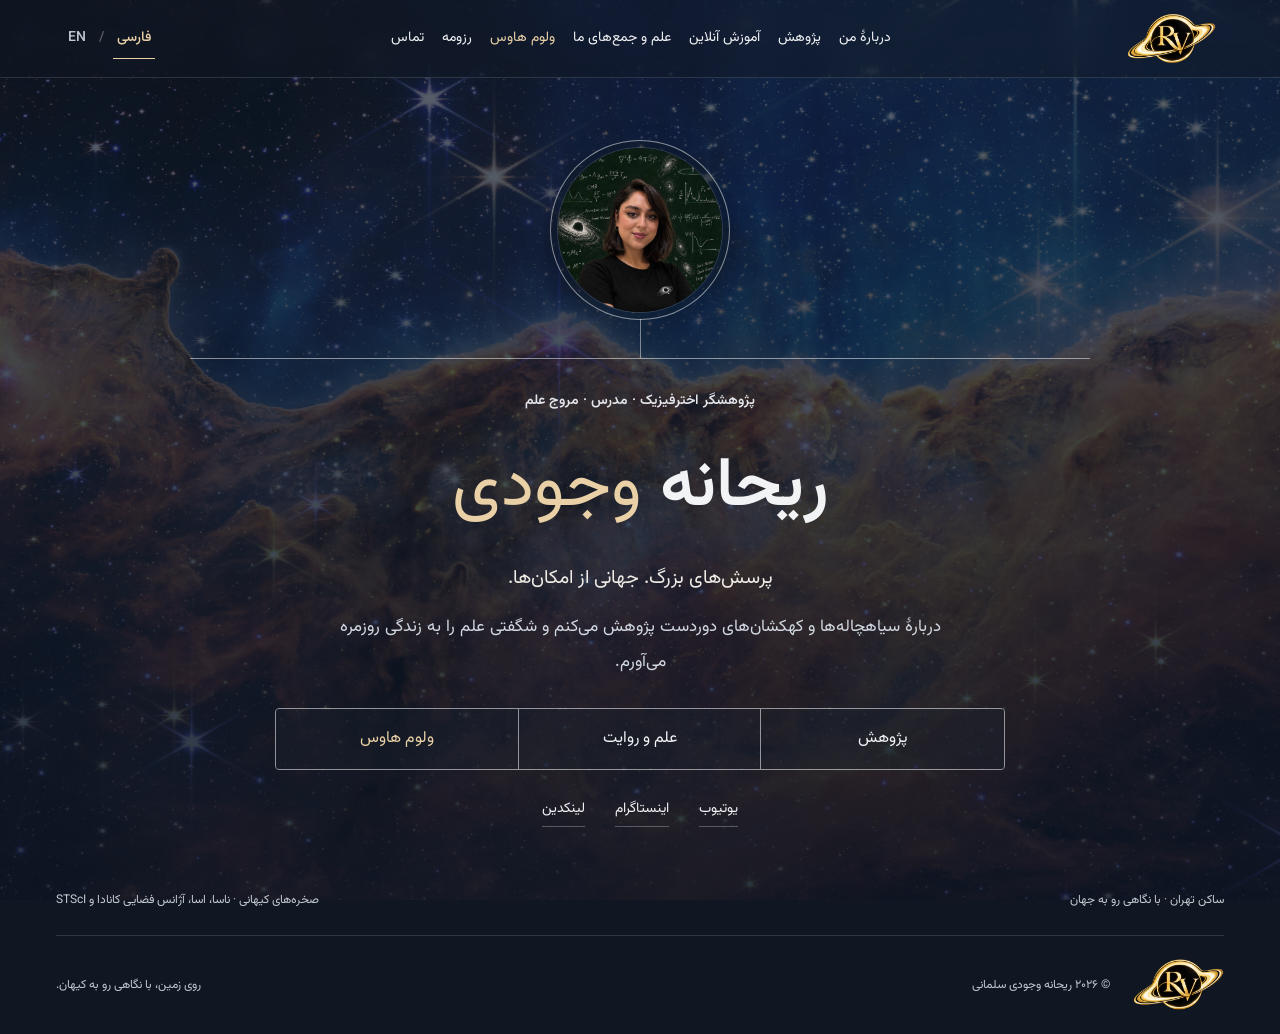
==== fa.html @ a0c35d27 "V7" ====
<!doctype html>
<html lang="fa" dir="rtl">
<head>
  <meta charset="utf-8"><meta name="viewport" content="width=device-width,initial-scale=1">
  <title>ریحانه وجودی | پژوهشگر اخترفیزیک و مروج علم</title>
  <meta name="description" content="وب‌سایت ریحانه وجودی؛ پژوهش در اخترفیزیک، سیاهچاله‌ها و کیهان‌شناسی، تدریس و ترویج علم، FilYc، باشگاه کتاب TR و ولوم هاوس.">
  <meta name="theme-color" content="#080f1b">
  <link rel="icon" type="image/png" href="assets/reyhaneh-logo.png">
  <link rel="stylesheet" href="styles.css">
  <link rel="stylesheet" href="refined.css">
  <link rel="stylesheet" href="bilingual.css">
  <link rel="alternate" hreflang="en" href="index.html">
  <link rel="alternate" hreflang="fa" href="fa.html">
  <script src="script.js" defer></script>
<link rel="preload" href="assets/fonts/Vazirmatn.woff2" as="font" type="font/woff2" crossorigin>
</head>
<body>
<a class="skip" href="#main">رفتن به محتوای اصلی</a>
<header class="site-header">
  <a class="brand" href="#home" aria-label="ریحانه وجودی؛ صفحهٔ اصلی"><img class="brand-logo" src="assets/reyhaneh-logo.png" alt="نشان ریحانه وجودی با قرص برافزایشی طلایی سیاهچاله" width="1280" height="1280"></a>
<div class="language-switch" role="group" aria-label="زبان وب‌سایت" dir="ltr"><a data-language="en" href="index.html" lang="en" hreflang="en">EN</a><span aria-hidden="true">/</span><a data-language="fa" href="fa.html" lang="fa" hreflang="fa" aria-current="true">فارسی</a></div>
  <button class="menu-toggle" aria-expanded="false" aria-controls="navigation">منو</button>
  <nav id="navigation" aria-label="منوی اصلی"><a href="#about">دربارهٔ من</a><a href="#research">پژوهش</a><a href="#teaching">آموزش آنلاین</a><a href="#stories">علم و جمع‌های ما</a><a href="#vellum-house" class="vh-nav">ولوم هاوس</a><a href="assets/Reyhaneh_Vojoudi_CV.pdf" target="_blank" rel="noopener">رزومه</a><a href="#contact">تماس</a></nav>
</header>
<main id="main">
<div class="view-toolbar wrap" hidden><a href="#home" class="back-home">خانه</a><nav class="view-links" aria-label="بخش‌های این صفحه"></nav></div>
<section id="home" class="hero">
  <img class="hero-image" src="assets/cosmic-cliffs.jpg" alt="نمای فروسرخ جیمز وب از ابرهای طلایی و ستاره‌های جوان در صخره‌های کیهانی سحابی شاه‌تخته" width="4000" height="2317" fetchpriority="high">
  <div class="hero-shade"></div>
  <div class="hero-content wrap">
    <div class="hero-copy">
    <p class="eyebrow">پژوهشگر اخترفیزیک · مدرس · مروج علم</p>
    <h1>ریحانه <em>وجودی</em></h1>
    <p class="hero-line">پرسش‌های بزرگ. جهانی از امکان‌ها.</p>
    <p class="hero-intro">دربارهٔ سیاهچاله‌ها و کهکشان‌های دوردست پژوهش می‌کنم و شگفتی علم را به زندگی روزمره می‌آورم.</p>
    <nav class="hero-paths" aria-label="آشنایی با فعالیت‌های من"><a href="#research">پژوهش</a><a href="#stories">علم و روایت</a><a href="#vellum-house">ولوم هاوس</a></nav><div class="hero-socials"><a href="https://www.youtube.com/@Reyhaneh.Vojoudi" target="_blank" rel="noopener noreferrer">یوتیوب</a><a href="https://www.instagram.com/reysics/" target="_blank" rel="noopener noreferrer">اینستاگرام</a><a href="https://www.linkedin.com/in/reyhaneh-vojoudi/" target="_blank" rel="noopener noreferrer">لینکدین</a></div>
    </div>
    <div class="hero-portrait-frame"><img class="hero-portrait" src="assets/reyhaneh-portrait.jpg" alt="چهرهٔ ریحانه وجودی" width="911" height="1653" fetchpriority="high"></div>
  </div>
  <div class="hero-bottom wrap"><span>ساکن تهران · با نگاهی رو به جهان</span><a href="https://esawebb.org/images/weic2205a/" target="_blank" rel="noopener noreferrer">صخره‌های کیهانی · ناسا، اسا، آژانس فضایی کانادا و STScI</a></div>
</section>
<div class="topic-strip" aria-label="Research interests"><span>سیاهچاله‌ها</span><span aria-hidden="true">✧</span><span>تحول کهکشان‌ها</span><span aria-hidden="true">✧</span><span>یادگیری ماشین</span><span aria-hidden="true">✧</span><span>کنجکاوی انسان</span></div>

<section data-view="about" id="about" class="section wrap about-grid">
  <div><p class="eyebrow gold">۰۱ / دربارهٔ من</p><h2>پژوهشگر.<br>راوی.<br><em>همیشه کنجکاو.</em></h2></div>
  <div class="about-copy"><p class="lead">سلام، من ریحانه‌ام. می‌توانید رِی صدایم کنید.</p><p>پژوهشگر اخترفیزیک هستم و در رشتهٔ گرانش و کیهان‌شناسی از دانشگاه صنعتی خواجه نصیرالدین طوسی کارشناسی ارشد گرفته‌ام. در پژوهش‌هایم، برای مطالعهٔ سیاهچاله‌ها و کهکشان‌ها از مدل‌های فیزیکی و روش‌های یادگیری ماشین استفاده می‌کنم.</p><p>بررسی می‌کنم که از اختروش‌های دوردست چه می‌توان آموخت، کهکشان‌های آغازین چه چیزی دربارهٔ مدل‌های کیهان‌شناسی به ما می‌گویند و هوش مصنوعی چگونه می‌تواند الگوهای معنادار را در داده‌های نجومی پیدا کند.</p><p>این کنجکاوی همه‌جا همراهم است: در کلاس درس، جلوی دوربین و در جمع‌هایی که بخشی از آن‌ها هستم. علم، کتاب‌ها و تجربه‌های مشترک، هر کدام راه تازه‌ای برای دیدن جهان پیش رویم می‌گذارند.</p>
  <div class="about-links"><a href="https://scholar.google.com/citations?user=dKFWtnIAAAAJ&amp;hl=en" target="_blank" rel="noopener noreferrer">گوگل اسکالر</a><a href="https://www.linkedin.com/in/reyhaneh-vojoudi/" target="_blank" rel="noopener noreferrer">لینکدین</a><a href="https://www.instagram.com/reysics/" target="_blank" rel="noopener noreferrer">اینستاگرام</a><a href="https://www.youtube.com/@Reyhaneh.Vojoudi" target="_blank" rel="noopener noreferrer">یوتیوب</a></div></div>
  <div class="credential-row"><div><strong>کارشناسی ارشد</strong><span>گرانش و کیهان‌شناسی<br>خواجه نصیر · ۲۰۲۲</span></div><div><strong>۲۰ از ۲۰</strong><span>پایان‌نامهٔ کارشناسی ارشد<br>سیاهچاله‌های نخستین به‌عنوان مادهٔ تاریک</span></div><div><strong>پژوهش + هوش مصنوعی</strong><span>اختروش‌ها، سیاهچاله‌ها<br>و کیهان آغازین</span></div></div>
</section>

<section data-view="research" id="research" class="section research-section"><div class="wrap">
  <div class="section-head"><div><p class="eyebrow gold">۰۲ / کاوش در کیهان</p><h2>پژوهش در<br><em>مرزهای دانسته‌هایمان.</em></h2></div><p>از نخستین کهکشان‌ها تا سیاهچاله‌های مرکز آن‌ها، با تکیه بر مدل‌های فیزیکی و داده‌های رصدی به دنبال شناخت بهتر کیهان هستم.</p></div>
  <div class="research-grid">
    <article class="research-card"><span class="index">۱.</span><h3>سیاهچاله‌ها<br>و اختروش‌ها</h3><p>بررسی جرم و تحول سیاهچاله‌های کلان‌جرم و اختروش‌های درخشانی که در دوره‌های مختلف تاریخ کیهان، حضور آن‌ها را آشکار می‌کنند.</p><span class="card-foot">هسته‌های فعال کهکشانی · LSTM · تحول کیهان</span></article>
    <article class="research-card"><span class="index">۲.</span><h3>کهکشان‌ها در<br>کیهان آغازین</h3><p>آزمودن مدل‌های هالهٔ مادهٔ تاریک با رصدهای جیمز وب در انتقال‌به‌سرخ بالا، برای فهم اینکه کهکشان‌های پرجرم چگونه این‌قدر زود شکل گرفته‌اند.</p><span class="card-foot">جیمز وب · مادهٔ تاریک · کیهان‌شناسی</span></article>
    <article class="research-card"><span class="index">۳.</span><h3>پیوند هوش مصنوعی<br>و اخترشناسی</h3><p>توسعهٔ روش‌های یادگیری ماشین، از جمله خودرمزگذارها، برای شناسایی اختروش‌های درخشان در داده‌های میدان‌های ژرف اقلیدس.</p><span class="card-foot">اقلیدس · پایتون · یادگیری ماشین</span></article>
  </div>
  <div id="publications" class="publications-head"><h3>گزیدهٔ مقالات و پژوهش‌های در دست انجام</h3><div class="filters" role="group" aria-label="فیلتر مقاله‌ها"><button class="active" data-filter="all" aria-pressed="true">همهٔ پژوهش‌ها</button><button data-filter="published" aria-pressed="false">منتشرشده</button><button data-filter="progress" aria-pressed="false">در دست انجام</button></div></div>
  <div class="papers">
  <article class="paper" data-status="published"><div class="paper-meta"><span>۲۰۲۵</span><span class="badge">منتشرشده</span></div><div><p class="journal">PHYSICAL REVIEW D · 112, 123503</p><h4>کهکشان‌های با انتقال‌به‌سرخ بالا در رصدهای جیمز وب در چارچوب مدل‌های واقع‌گرایانه‌تر هالهٔ مادهٔ تاریک<span class="original-title" lang="en" dir="ltr">High-redshift Galaxies from JWST Observations in More Realistic Dark Matter Halo Models</span></h4><p class="authors" dir="ltr" lang="en">S. Fakhry, <strong>R. Vojoudi Salmani</strong> &amp; J. T. Firouzjaee</p><p>بررسی اینکه توصیف واقع‌گرایانه‌ترِ فروریزش هاله‌ها چگونه می‌تواند ناسازگاری ظاهری میان کهکشان‌های آغازینِ رصدشده با جیمز وب و پیش‌بینی‌های کیهان‌شناسی را کاهش دهد.</p><div class="paper-links"><a href="https://doi.org/10.1103/9cmb-kf3x" target="_blank" rel="noopener noreferrer">مقاله در نشریه</a><a href="https://arxiv.org/abs/2507.23742" target="_blank" rel="noopener noreferrer">نسخهٔ arXiv</a></div></div></article>
  <article class="paper" data-status="published"><div class="paper-meta"><span>۲۰۲۳</span><span class="badge">منتشرشده</span></div><div><p class="journal">THE ASTROPHYSICAL JOURNAL · 954, 164</p><h4>مدل‌سازی جرم سیاهچالهٔ کلان‌جرم مرکزی اختروش‌ها با روش LSTM<span class="original-title" lang="en" dir="ltr">Modeling the Central Supermassive Black Hole Mass of Quasars via the LSTM Approach</span></h4><p class="authors" dir="ltr" lang="en">S. S. Tabasi, <strong>R. Vojoudi Salmani</strong>, P. Khaliliyan &amp; J. T. Firouzjaee</p><p>به‌کارگیری یادگیری عمیق برای مدل‌سازی رابطهٔ جرم سیاهچاله‌های اختروش‌ها با انتقال‌به‌سرخ و مقایسهٔ پیش‌بینی‌ها با رصدها.</p><div class="paper-links"><a href="https://doi.org/10.3847/1538-4357/ace03f" target="_blank" rel="noopener noreferrer">مقاله در نشریه</a><a href="https://arxiv.org/abs/2301.01459" target="_blank" rel="noopener noreferrer">نسخهٔ arXiv</a></div></div></article>
  <article class="paper" data-status="progress"><div class="paper-meta"><span>۲۰۲۶</span><span class="badge progress">در حال داوری</span></div><div><p class="journal">در حال داوری در Physical Review D</p><h4>نوسانات پواسونی ناشی از سیاهچاله‌های نخستینِ کلان‌جرم در مدل‌های آبشاری جرم–انرژی: پیامدها برای کهکشان‌های با انتقال‌به‌سرخ بالای جیمز وب<span class="original-title" lang="en" dir="ltr">Poisson Fluctuations from Supermassive Primordial Black Holes in Mass-Energy Cascade Models: Implications for High-redshift JWST Galaxies</span></h4><p class="authors" dir="ltr" lang="en"><strong>R. Vojoudi Salmani</strong> &amp; S. Fakhry</p><div class="paper-links"><a href="https://scholar.google.com/citations?view_op=view_citation&amp;hl=en&amp;user=dKFWtnIAAAAJ&amp;citation_for_view=dKFWtnIAAAAJ:qjMakFHDy7sC" target="_blank" rel="noopener noreferrer">مشاهده در گوگل اسکالر</a></div></div></article>
  <article class="paper" data-status="progress"><div class="paper-meta"><span>۲۰۲۶</span><span class="badge progress">ارسال‌شده</span></div><div><p class="journal">ارسال‌شده به Physical Review D · ژوئن ۲۰۲۶</p><h4>تحول جرم سیاهچاله‌های کلان‌جرم به‌صورت یک فرایند تصادفی مارکوف: چارچوبی یکپارچه از یادگیری ماشین و روش‌های تحلیلی برای اختروش‌های با انتقال‌به‌سرخ بالا<span class="original-title" lang="en" dir="ltr">Supermassive Black Hole Mass Evolution as a Stochastic Markov Process: A Unified Machine-Learning and Analytical Framework for High-Redshift Quasars</span></h4><p class="authors" dir="ltr" lang="en">P. Khaliliyan, <strong>R. Vojoudi Salmani</strong> &amp; J. T. Firouzjaee</p><p>پیوند مدل‌سازی تصادفی، روش‌های تحلیلی و یادگیری ماشین برای بررسی تحول جرم سیاهچاله‌ها.</p></div></article>
  <article class="paper" data-status="progress"><div class="paper-meta"><span>در دست انجام</span><span class="badge progress">در حال نگارش</span></div><div><p class="journal">میدان ژرف جنوبی اقلیدس</p><h4>شناسایی اختروش‌های درخشان در میدان ژرف جنوبی اقلیدس با استفاده از خودرمزگذارها<span class="original-title" lang="en" dir="ltr">Identification of Bright Quasars in E-DFS Using Autoencoders</span></h4><p class="authors" dir="ltr" lang="en"><strong>R. Vojoudi Salmani</strong>, M. Berahman &amp; S. Ansarifard</p><p>توسعهٔ روشی مبتنی بر هوش مصنوعی برای شناسایی اختروش‌های درخشان در داده‌های اقلیدس.</p></div></article>
  </div><p class="small publication-note">برای مقالات منتشرشده، پیوند نشریه و نسخهٔ پیش‌چاپ در دسترس است. وضعیت ارسال، داوری و نگارش پژوهش‌ها بر اساس رزومهٔ ۲۰۲۶ من و به‌روزرسانی‌های بعدی درج شده است.</p>
</div></section>




<section data-view="research" id="journey" class="section wrap">
  <div class="section-head"><div><p class="eyebrow gold">۰۳ / تجربه‌ها و دستاوردها</p><h2>آغازش یک پرسش.<br><em>ادامه‌اش تجربه.</em></h2></div><p>پژوهش، آموزش و علاقه‌ای همیشگی به دنبال‌کردن پرسش‌های تازه و مسئله‌های جذاب.</p></div>
  <div class="journey-grid"><div><h3 class="minor-heading">مسیر پژوهشی من</h3><ol class="timeline"><li><span>۲۰۲۵ تا امروز</span><h4>پژوهشگاه دانش‌های بنیادی</h4><p>دستیار پژوهشی · شناسایی اختروش‌های درخشان در میدان‌های ژرف اقلیدس با هوش مصنوعی.</p></li><li><span>۲۰۲۴ تا امروز</span><h4>دانشگاه صنعتی خواجه نصیرالدین طوسی</h4><p>دستیار پژوهشی · کهکشان‌های با انتقال‌به‌سرخ بالای جیمز وب و مدل‌سازی داده‌محور اختروش‌ها.</p></li><li><span>۲۰۲۳–۲۰۲۴</span><h4>همکاری پژوهشی</h4><p>بررسی فروریزش دیواره‌های حوزه‌ای کروی با دکتر نیما خسروی.</p></li><li><span>۲۰۲۱–۲۰۲۳</span><h4>آزمایشگاه داده‌های فیزیک و فناوری نجوم (PDAT)</h4><p>دستیار پژوهشی · هسته‌های فعال کهکشانی، سیاهچاله‌های کلان‌جرم و سیاهچاله‌های نخستین.</p></li><li><span>۲۰۱۶–۲۰۲۲</span><h4>کارشناسی فیزیک · کارشناسی ارشد گرانش و کیهان‌شناسی</h4><p>دانشگاه صنعتی خواجه نصیرالدین طوسی. پژوهش کارشناسی دربارهٔ سیاهچاله‌های آنالوگ و پژوهش کارشناسی ارشد دربارهٔ سیاهچاله‌های نخستین به‌عنوان مادهٔ تاریک.</p></li></ol></div>
  <div id="achievements" class="achievement-panel"><h3 class="minor-heading">گزیدهٔ دستاوردها</h3><div class="milestone"><span>۲۰۲۵</span><h4>گواهی تدریس به زبان انگلیسی</h4><p>دانشگاه تگزاس تک · معتبر از ۲۰۲۵ تا ۲۰۳۰.</p></div><div class="milestone"><span>۲۰۲۴</span><h4>همراهی نسل بعدی فیزیک‌دانان</h4><p>راهنمایی تیمی شش‌نفره در مسابقات فیزیک‌دانان جوان ایران (PYPT) که مدال نقره گرفت؛ چهار نفر از اعضای تیم به تیم ملی ایران راه یافتند.</p></div><div class="milestone"><span>۲۰۲۲</span><h4>دانش‌آموختهٔ ممتاز کارشناسی ارشد</h4><p>کسب عنوان دانشجوی برتر و نمرهٔ عالیِ ۲۰ از ۲۰ برای پایان‌نامه.</p></div><div class="milestone"><span>۲۰۱۴</span><h4>مسابقات فیزیک‌دانان جوان ایران</h4><p>مدال برنز PYPT و راه‌یابی به تیم ملی ایران.</p></div><div class="milestone"><span>۲۰۱۲ و ۲۰۱۴</span><h4>جوایز برترین پروژهٔ پژوهشی</h4><p>جشنوارهٔ ملی پژوهش‌های دانش‌آموزی تبیان: ارتباطات لیزری و «شنیدن نور».</p></div></div></div>
  <div id="skills" class="skills-panel"><div><p class="eyebrow gold">مهارت‌ها و ابزارها</p><h3>از ایده تا پژوهش.</h3></div><div><h4>محاسبات و پژوهش</h4><div class="tags"><span>Python</span><span>یادگیری ماشین</span><span>LSTM</span><span>خودرمزگذارها</span><span>C++</span><span>Wolfram Mathematica</span><span>LaTeX</span></div><h4>زبان‌ها و ارتباطات</h4><p>فارسی · زبان مادری&nbsp; / &nbsp; انگلیسی · C1، تافل ۱۰۸&nbsp; / &nbsp; آلمانی · C1</p><p class="small">در حال یادگیری فرانسوی، ایتالیایی و عربی نیز هستم. با CAMB و CosmoMC در کارگاه‌های آموزشی آشنا شده‌ام.</p></div></div>
</section>

<section data-view="teaching" id="teaching" class="section teaching-section"><div class="wrap teaching-grid"><div><p class="eyebrow gold">۰۴ / تدریس و راهنمایی علمی</p><h2>بهترین درس‌ها<br>با این پرسش آغاز می‌شوند:<br><em>«چه می‌شود اگر؟»</em></h2><p class="lead">فیزیک وقتی ماندگار می‌شود که دانش‌آموزان فرصت پیدا کنند مثل یک فیزیک‌دان فکر کنند.</p><p>تجربهٔ تدریسم از آموزش فیزیک و ریاضی به زبان انگلیسی در مدرسه تا دستیاری آموزشی در مقطع کارشناسی ارشد و راهنمایی تیم‌ها در رقابت‌های پژوهش‌محور را در بر می‌گیرد.</p><a class="text-link" href="mailto:reyhaneh.vojoudi@gmail.com?subject=Teaching%20or%20science%20event%20enquiry">گفت‌وگو دربارهٔ تدریس یا رویداد علمی</a></div><div id="teaching-approach" class="teaching-list"><article><span>۰۱</span><div><h3>از مبانی تا ایده‌های بزرگ</h3><p>تدریس فیزیک و ریاضی در دوره‌های A-Level، IGCSE و O-Level؛ مدرس و سرپرست گروه در کالج گلوکال و مدرس در مدرسهٔ بین‌المللی حکیم.</p></div></article><article><span>۰۲</span><div><h3>فیزیک در دانشگاه</h3><p>دستیار آموزشی درس‌های نسبیت عام و کیهان‌شناسی در مقطع کارشناسی ارشد دانشگاه صنعتی خواجه نصیرالدین طوسی.</p></div></article><article><span>۰۳</span><div><h3>یادگیری از راه پژوهش</h3><p>راهنمایی فیزیک‌دانان جوان و داوری در مسابقات فیزیک‌دانان جوان و پژوهشگران جوان علوم طبیعی ایران.</p></div></article><article><span>۰۴</span><div><h3>آموزش فراتر از کلاس درس</h3><p>مدیر آموزشی پیشین مدرسهٔ ایرانی کمبریج، با فعالیت در توسعهٔ برنامهٔ درسی و توانمندسازی معلمان. همچنین در ترجمه و ویرایش علمی فعالیت داشته‌ام؛ از جمله همکاری روی کتاب<em> «بنیادها: ده کلید به واقعیت»</em> اثر فرانک ویلچک.</p></div></article><article><span>۰۵</span><div><h3>تدریس آلمانی و نظارت آموزشی</h3><p>مدرس ارشد و ناظر آموزشی زبان آلمانی در آموزشگاه زبان ملل، تهران · اوت ۲۰۱۸ تا ژانویهٔ ۲۰۲۱.</p></div></article><article><span>۰۶</span><div><h3>تدریس زبان انگلیسی و آلمانی</h3><p>تدریس پاره‌وقت زبان انگلیسی و آلمانی در آموزشگاه‌های زبان تهران · ژانویهٔ ۲۰۱۵ تا ژانویهٔ ۲۰۲۱؛ از جمله ملل، زبان اول، فارسیان، پردیسان، ایران جهان و پپ‌تاک.</p></div></article></div></div><div id="teaching-consultation" class="teaching-enquiry"><h3>یادگیری را از شناخت نیازهای شما شروع کنیم.</h3><p>فیزیک، ریاضی، زبان انگلیسی و زبان آلمانی را به‌صورت آنلاین تدریس می‌کنم. در جلسهٔ ارزیابی اولیه و مشاوره، سطح فعلی، هدف‌ها و نیازهای شما را بررسی می‌کنیم تا مسیر مناسبی برای یادگیری پیشنهاد دهم.</p><p>در ایمیل، نام، سن یا مقطع تحصیلی، درس یا زبان موردنظر، سطح فعلی، هدف، آزمون یا برنامهٔ درسی احتمالی، شهر و منطقهٔ زمانی و زمان‌های مناسب برای جلسه را بنویسید. همهٔ کلاس‌ها به‌صورت آنلاین برگزار می‌شوند.</p><a class="button primary" href="mailto:reyhaneh.vojoudi@gmail.com?subject=%D8%AF%D8%B1%D8%AE%D9%88%D8%A7%D8%B3%D8%AA%20%D8%AC%D9%84%D8%B3%D9%87%D9%94%20%D8%A7%D8%B1%D8%B2%DB%8C%D8%A7%D8%A8%DB%8C%20%D8%A7%D9%88%D9%84%DB%8C%D9%87%20%D9%88%20%D9%85%D8%B4%D8%A7%D9%88%D8%B1%D9%87%D9%94%20%D8%A2%D9%85%D9%88%D8%B2%D8%B4%DB%8C&amp;body=%D8%B3%D9%84%D8%A7%D9%85%20%D8%B1%DB%8C%D8%AD%D8%A7%D9%86%D9%87%D8%8C%0A%0A%D9%85%D8%A7%DB%8C%D9%84%D9%85%20%D8%A8%D8%B1%D8%A7%DB%8C%20%DB%8C%DA%A9%20%D8%AC%D9%84%D8%B3%D9%87%D9%94%20%D8%A7%D8%B1%D8%B2%DB%8C%D8%A7%D8%A8%DB%8C%20%D8%A7%D9%88%D9%84%DB%8C%D9%87%20%D9%88%20%D9%85%D8%B4%D8%A7%D9%88%D8%B1%D9%87%D9%94%20%D8%A2%D9%85%D9%88%D8%B2%D8%B4%DB%8C%20%D9%87%D9%85%D8%A7%D9%87%D9%86%DA%AF%20%DA%A9%D9%86%D9%85.%0A%0A%D9%86%D8%A7%D9%85%3A%0A%D8%B3%D9%86%20%DB%8C%D8%A7%20%D9%85%D9%82%D8%B7%D8%B9%20%D8%AA%D8%AD%D8%B5%DB%8C%D9%84%DB%8C%3A%0A%D8%AF%D8%B1%D8%B3%20%DB%8C%D8%A7%20%D8%B2%D8%A8%D8%A7%D9%86%20%D9%85%D9%88%D8%B1%D8%AF%D9%86%D8%B8%D8%B1%20%28%D9%81%DB%8C%D8%B2%DB%8C%DA%A9%D8%8C%20%D8%B1%DB%8C%D8%A7%D8%B6%DB%8C%D8%8C%20%D8%A7%D9%86%DA%AF%D9%84%DB%8C%D8%B3%DB%8C%20%DB%8C%D8%A7%20%D8%A2%D9%84%D9%85%D8%A7%D9%86%DB%8C%29%3A%0A%D8%B3%D8%B7%D8%AD%20%D9%81%D8%B9%D9%84%DB%8C%20%D9%88%20%D8%B3%D8%A7%D8%A8%D9%82%D9%87%D9%94%20%DB%8C%D8%A7%D8%AF%DA%AF%DB%8C%D8%B1%DB%8C%3A%0A%D9%87%D8%AF%D9%81%20%DB%8C%D8%A7%D8%AF%DA%AF%DB%8C%D8%B1%DB%8C%20%D9%88%20%D8%B2%D9%85%D8%A7%D9%86%E2%80%8C%D8%A8%D9%86%D8%AF%DB%8C%20%D9%85%D9%88%D8%B1%D8%AF%D9%86%D8%B8%D8%B1%3A%0A%D8%A8%D8%B1%D9%86%D8%A7%D9%85%D9%87%D9%94%20%D8%AF%D8%B1%D8%B3%DB%8C%20%DB%8C%D8%A7%20%D8%A2%D8%B2%D9%85%D9%88%D9%86%20%D9%87%D8%AF%D9%81%20%28%D8%AF%D8%B1%20%D8%B5%D9%88%D8%B1%D8%AA%20%D9%88%D8%AC%D9%88%D8%AF%29%3A%0A%D8%B4%D9%87%D8%B1%20%D9%88%20%D9%85%D9%86%D8%B7%D9%82%D9%87%D9%94%20%D8%B2%D9%85%D8%A7%D9%86%DB%8C%3A%0A%D8%B1%D9%88%D8%B2%D9%87%D8%A7%20%D9%88%20%D8%B3%D8%A7%D8%B9%D8%AA%E2%80%8C%D9%87%D8%A7%DB%8C%20%D9%85%D9%86%D8%A7%D8%B3%D8%A8%20%D8%A8%D8%B1%D8%A7%DB%8C%20%D8%AC%D9%84%D8%B3%D9%87%3A%0A%D8%AA%D9%88%D8%B6%DB%8C%D8%AD%D8%A7%D8%AA%20%D8%AA%DA%A9%D9%85%DB%8C%D9%84%DB%8C%20%28%D8%A7%D8%AE%D8%AA%DB%8C%D8%A7%D8%B1%DB%8C%29%3A%0A%0A%D8%B3%D9%BE%D8%A7%D8%B3%DA%AF%D8%B2%D8%A7%D8%B1%D9%85">درخواست جلسهٔ ارزیابی و مشاوره</a><p class="small">زمان و جزئیات جلسه پس از هماهنگی از طریق ایمیل تأیید می‌شود.</p></div></section>

<section data-view="science" id="stories" class="section wrap">
  <div class="section-head"><div><p class="eyebrow gold">۰۵ / از علم می‌گویم</p><h2>کیهان متعلق به<br><em>همهٔ ماست.</em></h2></div><div><p>سیاهچاله‌ها، پرسش‌های بزرگ و زندگی یک پژوهشگر. در ویدئوها و گفت‌وگوهایم، هم از علم می‌گویم و هم از زندگی خودم در مسیر پژوهش.</p><a class="text-link" href="https://www.youtube.com/@Reyhaneh.Vojoudi" target="_blank" rel="noopener noreferrer">دیدن کانال یوتیوب من</a></div></div>
  <div class="video-grid"><article class="video-card"><div class="video-cover"><span class="video-number">۰۱</span><span class="video-topic">یک روز<br><em>در پژوهشگاه.</em></span><a class="play-link" href="https://www.youtube.com/shorts/glXb25Dxljo" target="_blank" rel="noopener noreferrer" aria-label="تماشای یک روز از زندگی من در پژوهشگاه در یوتیوب"><span aria-hidden="true">▶</span> تماشا در یوتیوب</a></div><div class="video-copy"><p class="eyebrow">روزمره‌های پژوهش</p><h3>یک روز از زندگی من به‌عنوان پژوهشگر اخترفیزیک</h3><p>نگاهی به روزمرهٔ پژوهش و کارهایی که پشت هر پرسش علمی قرار دارند.</p></div></article><article class="video-card"><div class="video-cover alternate"><span class="video-number">۰۲</span><span class="video-topic">وقتی هوش مصنوعی<br><em>به کیهان نگاه می‌کند.</em></span><a class="play-link" href="https://www.youtube.com/shorts/L6ygVf3vVf4" target="_blank" rel="noopener noreferrer" aria-label="تماشای ویدئوی آیا هوش مصنوعی جهان را بهتر از ما می‌فهمد در یوتیوب"><span aria-hidden="true">▶</span> تماشا در یوتیوب</a></div><div class="video-copy"><p class="eyebrow">اخترشناسی و هوش مصنوعی</p><h3>آیا هوش مصنوعی می‌تواند جهان را بهتر از ما بفهمد؟</h3><p>پرسشی در نقطهٔ تلاقی علاقه‌های پژوهشی من.</p></div></article></div>
  <div class="instagram-bar"><p>پرسش‌های بیشتر. گفت‌وگوهای بیشتر. علم در دل زندگی.</p><a href="https://www.instagram.com/reysics/" target="_blank" rel="noopener noreferrer">در اینستاگرام همراهم باشید · @reysics</a></div>
</section>

<section data-view="science" id="beyond" class="section beyond-section"><div class="wrap"><p class="eyebrow gold">۰۶ / جمع‌هایی که کنار هم ساخته‌ایم</p><div class="section-head"><h2>کنجکاوی من<br><em>در آزمایشگاه نمی‌ماند.</em></h2><p>بعضی از دوست‌داشتنی‌ترین کشف‌هایم از دل داستان‌ها، تجربه‌های مشترک و آشنایی با آدم‌های تازه شکل می‌گیرند.</p></div><div class="worlds-grid"><article id="filyc" class="world-card filyc"><div class="world-top"><span>فیلم · فیزیک · گفت‌وگو</span><span aria-hidden="true">✧</span></div><h3>FilYc<span>.</span></h3><h4>فیلم‌های دیدنی.<br>فیزیک واقعی.</h4><p>در FilYc، سینما بهانه‌ای برای کشف فیزیک است. با هم فیلم می‌بینیم و بعد از دریچهٔ علم به جهان آن نگاه می‌کنیم؛ از ایده‌هایی که با فیزیک سازگارند تا خیال‌پردازی‌هایی که پرسش تازه‌ای در ذهنمان روشن می‌کنند: «چه می‌شود اگر؟»</p><a class="button outline" href="https://www.instagram.com/the_filyc/" target="_blank" rel="noopener noreferrer">آشنایی با FilYc</a><span class="world-handle">@the_filyc</span></article><article id="tr-bookclub" class="world-card tr"><div class="world-top"><span>کتاب · فرهنگ · گفت‌وگو</span><span aria-hidden="true">✧</span></div><h3>TR<span>.</span></h3><h4>میان صفحه‌های کتاب،<br>همدیگر را پیدا می‌کنیم.</h4><p>TR یا Textual Relations، فضایی برای کتاب‌خوانی، تجربه‌های فرهنگی و ارتباط‌های معنادار است. از یک داستان شروع می‌کنیم و به گفت‌وگو، آشنایی و دوستی می‌رسیم.</p><a class="button outline" href="https://www.instagram.com/tr.bookclub/" target="_blank" rel="noopener noreferrer">آشنایی با باشگاه کتاب TR</a><span class="world-handle">@tr.bookclub</span></article></div></div></section>

<section data-view="business" id="vellum-house" class="section vh-section">
<div class="wrap">
  <div class="vh-heading"><div class="vh-monogram" aria-hidden="true">VH</div><p class="eyebrow gold">مدیریت اختصاصی مسیر تحصیلی</p><h2>ولوم هاوس</h2><p lang="en" dir="ltr" class="vh-english-name">Vellum House</p><p class="vh-tagline">مسیری تحصیلی متناسب با استعدادها و هدف‌های هر فرد.</p><p>در ولوم هاوس، مسیر تحصیل را با برنامه‌ای منسجم و متناسب با نیازهای هر فرد پیش می‌بریم؛ از کلاس درس تا پذیرش دانشگاه و پس از آن.</p></div>
  <div class="vh-intro"><div><p class="eyebrow gold">هر دانش‌آموز، یک برنامهٔ پیوسته.</p><h3>هر تصمیم،<br>بخشی از یک مسیر روشن.</h3></div><div><p>ولوم هاوس، دفتر مدیریت اختصاصی مسیر تحصیلی برای دانش‌آموزان، دانشجویان و خانواده‌هایی است که می‌خواهند آموزش، انتخاب برنامهٔ درسی، رشد فردی و پذیرش دانشگاه در یک مسیر منسجم پیش برود.</p><p>آموزش تخصصی، نقشهٔ راه شخصی و ارزیابی مستمر در کنار هم قرار می‌گیرند. خانواده‌ها هر ماه تصویری روشن از پیشرفت دریافت می‌کنند و هر گام بعدی، با توجه به اهداف، توانمندی‌ها و چشم‌انداز تحصیلی فرد طراحی می‌شود.</p></div></div>
  <div id="vh-services" class="vh-services"><article><p class="eyebrow gold">۰۱ / راهبری تحصیلی</p><h3>انتخاب مسیر با چشم‌انداز بلندمدت</h3><p>ارزیابی و برنامه‌ریزی بلندمدت برای مسیرهای IGCSE، A Level، IB، SAT و AP، همراه با آموزش خصوصیِ هماهنگ با نقشهٔ راه هر دانش‌آموز.</p></article><article><p class="eyebrow gold">۰۲ / سوابق و پذیرش</p><h3>آمادگی هدفمند</h3><p>برنامه‌ریزی برای فعالیت‌های پژوهشی، شرکت در رقابت‌ها و کسب تجربهٔ رهبری؛ در ادامه، انتخاب دانشگاه و آماده‌سازی درخواست پذیرش، انگیزه‌نامه و دیگر نوشته‌های موردنیاز و مصاحبه‌ها.</p></article><article><p class="eyebrow gold">۰۳ / تداوم و همراهی</p><h3>همراه در تمام مسیر</h3><p>ارزیابی ماهانه و گزارش‌دهی به خانواده، در کنار پشتیبانی از برنامه‌ریزی درسی در دانشگاه، تعیین مسیر پژوهش و درخواست پذیرش تحصیلات تکمیلی.</p></article></div>
  <div id="vh-roadmap" class="vh-roadmap"><h3>از نخستین ارزیابی تا فصل بعدی مسیر.</h3><ol><li><span>۰۱</span>ارزیابی اولیه</li><li><span>۰۲</span>نقشهٔ راه شخصی</li><li><span>۰۳</span>آموزش خصوصی</li><li><span>۰۴</span>ارزیابی ماهانه</li><li><span>۰۵</span>راهبرد انتخاب دانشگاه</li><li><span>۰۶</span>آماده‌سازی درخواست پذیرش</li></ol></div>
  <div id="vh-consultation" class="vh-consultation"><p class="eyebrow gold">آغاز همکاری با جلسهٔ مشاوره</p><h3>از یک گفت‌وگو شروع کنیم.</h3><p>نقطهٔ آغاز هر برنامه، خودِ دانش‌آموز یا دانشجوست. در جلسهٔ مشاوره، اهداف شما را می‌شناسیم و با هم بررسی می‌کنیم که آیا ولوم هاوس همراه مناسبی برای مسیر پیش روی شماست.</p><p>لطفاً نام، سن و مقطع تحصیلی، برنامهٔ درسی فعلی، وضعیت تحصیلی، هدف‌ها، مهلت‌های مهم و زمینه‌های موردنیاز برای راهنمایی را در ایمیل بنویسید. شهر و منطقهٔ زمانی و زمان‌های مناسب برای جلسه را هم ذکر کنید. اگر از طرف دانش‌آموز یا دانشجو تماس می‌گیرید، خودتان را نیز معرفی کنید.</p><div class="actions"><a class="button primary" href="mailto:reyhaneh.vojoudi@gmail.com?subject=%D8%AF%D8%B1%D8%AE%D9%88%D8%A7%D8%B3%D8%AA%20%D9%85%D8%B4%D8%A7%D9%88%D8%B1%D9%87%D9%94%20%D8%A7%D9%88%D9%84%DB%8C%D9%87%D9%94%20%D9%88%D9%84%D9%88%D9%85%20%D9%87%D8%A7%D9%88%D8%B3&amp;body=%D8%B3%D9%84%D8%A7%D9%85%D8%8C%0A%0A%D9%85%D8%A7%DB%8C%D9%84%D9%85%20%D8%A8%D8%B1%D8%A7%DB%8C%20%D9%85%D8%B4%D8%A7%D9%88%D8%B1%D9%87%D9%94%20%D8%A7%D9%88%D9%84%DB%8C%D9%87%D9%94%20%D9%88%D9%84%D9%88%D9%85%20%D9%87%D8%A7%D9%88%D8%B3%20%D9%87%D9%85%D8%A7%D9%87%D9%86%DA%AF%20%DA%A9%D9%86%D9%85.%0A%0A%D9%86%D8%A7%D9%85%20%D8%AF%D8%A7%D9%86%D8%B4%E2%80%8C%D8%A2%D9%85%D9%88%D8%B2%20%DB%8C%D8%A7%20%D8%AF%D8%A7%D9%86%D8%B4%D8%AC%D9%88%3A%0A%D8%B3%D9%86%20%D9%88%20%D9%85%D9%82%D8%B7%D8%B9%20%D8%AA%D8%AD%D8%B5%DB%8C%D9%84%DB%8C%3A%0A%D9%86%D8%A7%D9%85%20%D9%81%D8%B1%D8%B3%D8%AA%D9%86%D8%AF%D9%87%20%D9%88%20%D9%86%D8%B3%D8%A8%D8%AA%20%D8%A8%D8%A7%20%D8%AF%D8%A7%D9%86%D8%B4%E2%80%8C%D8%A2%D9%85%D9%88%D8%B2%20%DB%8C%D8%A7%20%D8%AF%D8%A7%D9%86%D8%B4%D8%AC%D9%88%20%28%D8%AF%D8%B1%20%D8%B5%D9%88%D8%B1%D8%AA%20%D8%AA%D9%81%D8%A7%D9%88%D8%AA%29%3A%0A%D8%B4%D9%87%D8%B1%D8%8C%20%DA%A9%D8%B4%D9%88%D8%B1%20%D9%88%20%D9%85%D9%86%D8%B7%D9%82%D9%87%D9%94%20%D8%B2%D9%85%D8%A7%D9%86%DB%8C%3A%0A%D9%85%D8%AF%D8%B1%D8%B3%D9%87%20%DB%8C%D8%A7%20%D8%AF%D8%A7%D9%86%D8%B4%DA%AF%D8%A7%D9%87%20%D9%88%20%D8%A8%D8%B1%D9%86%D8%A7%D9%85%D9%87%D9%94%20%D8%AF%D8%B1%D8%B3%DB%8C%20%D9%81%D8%B9%D9%84%DB%8C%3A%0A%D9%88%D8%B6%D8%B9%DB%8C%D8%AA%20%D8%AA%D8%AD%D8%B5%DB%8C%D9%84%DB%8C%20%D9%88%20%D8%AF%D8%B1%D8%B3%E2%80%8C%D9%87%D8%A7%DB%8C%20%D8%A7%D8%B5%D9%84%DB%8C%3A%0A%D8%A7%D9%87%D8%AF%D8%A7%D9%81%20%D8%AA%D8%AD%D8%B5%DB%8C%D9%84%DB%8C%20%D9%88%20%D8%B1%D8%B4%D8%AA%D9%87%20%DB%8C%D8%A7%20%D9%85%D9%82%D8%B5%D8%AF%20%D9%85%D9%88%D8%B1%D8%AF%D9%86%D8%B8%D8%B1%3A%0A%D8%B2%D9%85%D8%A7%D9%86%E2%80%8C%D8%A8%D9%86%D8%AF%DB%8C%20%D9%88%20%D9%85%D9%87%D9%84%D8%AA%E2%80%8C%D9%87%D8%A7%DB%8C%20%D9%85%D9%87%D9%85%3A%0A%D8%B2%D9%85%DB%8C%D9%86%D9%87%E2%80%8C%D9%87%D8%A7%DB%8C%DB%8C%20%DA%A9%D9%87%20%D8%A8%D9%87%20%D8%B1%D8%A7%D9%87%D9%86%D9%85%D8%A7%DB%8C%DB%8C%20%D9%86%DB%8C%D8%A7%D8%B2%20%D8%AF%D8%A7%D8%B1%DB%8C%D8%AF%3A%0A%D8%B1%D9%88%D8%B2%D9%87%D8%A7%20%D9%88%20%D8%B3%D8%A7%D8%B9%D8%AA%E2%80%8C%D9%87%D8%A7%DB%8C%20%D9%85%D9%86%D8%A7%D8%B3%D8%A8%20%D8%A8%D8%B1%D8%A7%DB%8C%20%D9%85%D8%B4%D8%A7%D9%88%D8%B1%D9%87%3A%0A%D8%AA%D9%88%D8%B6%DB%8C%D8%AD%D8%A7%D8%AA%20%D8%AA%DA%A9%D9%85%DB%8C%D9%84%DB%8C%20%28%D8%A7%D8%AE%D8%AA%DB%8C%D8%A7%D8%B1%DB%8C%29%3A%0A%0A%D8%B3%D9%BE%D8%A7%D8%B3%DA%AF%D8%B2%D8%A7%D8%B1%D9%85">درخواست جلسهٔ مشاوره</a><a class="button outline" href="assets/Vellum_House_Brochure.pdf" target="_blank" rel="noopener">مطالعهٔ بروشور (PDF انگلیسی)</a></div></div>
</div></section>

<section data-view="contact" id="contact" class="section wrap contact-section"><p class="eyebrow gold">۰۷ / شروع یک گفت‌وگو</p><h2>پرسشی دارید؟<br><em>خوشحال می‌شوم بشنوم.</em></h2><p>همکاری پژوهشی، تدریس، ترویج علم،<br class="desktop-break"> یا ایده‌ای که ارزش گفت‌وگو دارد.</p><a class="contact-email" href="mailto:reyhaneh.vojoudi@gmail.com">reyhaneh.vojoudi@gmail.com</a><div class="contact-links"><a href="https://scholar.google.com/citations?user=dKFWtnIAAAAJ&amp;hl=en" target="_blank" rel="noopener noreferrer">گوگل اسکالر</a><a href="https://www.linkedin.com/in/reyhaneh-vojoudi/" target="_blank" rel="noopener noreferrer">لینکدین</a><a href="https://www.instagram.com/reysics/" target="_blank" rel="noopener noreferrer">اینستاگرام</a><a href="https://www.youtube.com/@Reyhaneh.Vojoudi" target="_blank" rel="noopener noreferrer">یوتیوب</a></div></section>
</main>
<footer class="wrap"><div><a class="brand" href="#home" aria-label="ریحانه وجودی؛ صفحهٔ اصلی"><img class="brand-logo" src="assets/reyhaneh-logo.png" alt="نشان ریحانه وجودی با قرص برافزایشی طلایی سیاهچاله" width="1280" height="1280"></a><span>© ۲۰۲۶ ریحانه وجودی سلمانی</span></div><p>روی زمین، با نگاهی رو به کیهان.</p><details class="credits"><summary>منابع تصویر و اطلاعات علمی</summary><p>تصویر اصلی: صخره‌های کیهانی در NGC 3324، ثبت‌شده با دوربین NIRCam تلسکوپ جیمز وب. اعتبار تصویر: NASA، ESA، CSA و STScI. تصویر برای نمایش در این وب‌سایت برش خورده و تیره‌تر شده است. <a href="https://esawebb.org/images/weic2205a/" target="_blank" rel="noopener noreferrer">تصویر اصلی</a> · <a href="https://creativecommons.org/licenses/by/4.0/" target="_blank" rel="noopener noreferrer">CC BY 4.0</a>.</p><p>اطلاعات تحصیلات، سوابق، جوایز، مهارت‌ها و پژوهش‌های در دست انجام بر اساس رزومهٔ ۲۰۲۶ من و به‌روزرسانی‌های بعدی است. پیوند مقالات منتشرشده به صفحهٔ اصلی نشریه و نسخهٔ arXiv می‌رسد.</p></details></footer>
</body></html>
---- styles.css ----
@import url('https://fonts.googleapis.com/css2?family=DM+Sans:wght@400;450;500;550;600;650;700&family=Manrope:wght@400;500;600;700;800&display=swap');
:root{--bg:#080f1b;--surface:#0e1928;--text:#f1f3f5;--muted:#aab4c4;--gold:#e6ba83;--line:#ffffff20;--serif:Georgia,'Times New Roman',serif;--sans:'DM Sans',Arial,sans-serif}*{box-sizing:border-box}html{scroll-behavior:smooth;scroll-padding-top:100px}body{margin:0;background:var(--bg);color:var(--text);font-family:var(--sans);font-size:16px;line-height:1.7}a{color:inherit;text-decoration:none}button{font:inherit;cursor:pointer}a,button{touch-action:manipulation}a:focus-visible,button:focus-visible,summary:focus-visible{outline:2px solid var(--gold);outline-offset:6px}a:hover{color:var(--gold)}button:hover{color:var(--gold)}p{margin:0 0 1.25rem;color:var(--muted)}h1,h2,h3,h4{line-height:1.14;font-weight:500;margin:0}h2{font-size:clamp(2.6rem,4.5vw,4.25rem);letter-spacing:-.055em}h2 em,h1 em{font-family:var(--serif);font-weight:400;letter-spacing:-.045em}h2 em{color:var(--gold)}h3{font-size:1.7rem;letter-spacing:-.035em}h4{font-size:1.15rem}em{font-family:var(--serif)}.wrap{width:min(1240px,calc(100% - 112px));margin-inline:auto}.section{padding-block:110px}.eyebrow{font-size:.75rem;letter-spacing:.17em;font-weight:600;line-height:1.6;margin-bottom:24px}.gold{color:var(--gold)}.small{font-size:.875rem}.lead{font-size:1.4rem;color:var(--text);line-height:1.6}.skip{position:fixed;top:-80px;left:20px;padding:14px;background:var(--gold);color:var(--bg);z-index:20}.skip:focus{top:12px}.site-header{height:88px;display:flex;align-items:center;justify-content:space-between;padding:0 56px;border-bottom:1px solid var(--line);background:#080f1bf0;position:sticky;top:0;z-index:10;backdrop-filter:blur(18px)}.brand{font-family:var(--serif);font-size:2rem;letter-spacing:-.13em;display:inline-flex;align-items:center;gap:5px}.brand-star{color:var(--gold);font-size:1.5rem;align-self:flex-start;line-height:1.2;margin-top:5px}.site-header nav{display:flex;align-items:center;gap:30px;font-size:.875rem}.nav-contact{padding:9px 19px;border:1px solid #e6ba8360;border-radius:3px;color:var(--gold)}.menu-toggle{display:none}.hero{min-height:760px;height:calc(100svh - 88px);max-height:1000px;position:relative;isolation:isolate;display:flex;align-items:center;overflow:hidden}.hero-image,.hero-shade{position:absolute;inset:0;width:100%;height:100%;object-fit:cover;z-index:-2}.hero-image{object-position:68% 50%}.hero-shade{z-index:-1;background:linear-gradient(90deg,#080f1bf5 0%,#080f1bc9 30%,#080f1b28 70%),linear-gradient(0deg,#080f1be6,transparent 45%,#080f1b30)}.hero-content{padding-block:70px 115px}.hero-content .eyebrow{color:#d0d9e4}.hero h1{font-size:clamp(4.6rem,8vw,8rem);font-family:'Manrope',var(--sans);font-weight:500;letter-spacing:-.075em;line-height:1.0;margin-bottom:32px}.hero h1 em{color:var(--gold);font-size:1.07em;line-height:1.1}.hero-line{font-size:1.65rem;color:var(--text);line-height:1.4;letter-spacing:-.015em}.hero-intro{font-size:1.05rem;max-width:410px;color:#c2cbd5}.actions{display:flex;gap:14px;margin-top:32px;flex-wrap:wrap}.button{display:inline-flex;align-items:center;justify-content:center;min-height:49px;padding:12px 21px;border-radius:3px;font-size:.9rem;font-weight:500;line-height:1.5;transition:background .2s,color .2s}.primary{background:var(--gold);color:#111826}.primary:hover{background:#f5cf9e;color:#111826}.glass{background:#080f1b60;border:1px solid #ffffff55}.hero-bottom{position:absolute;bottom:26px;left:0;right:0;display:flex;justify-content:space-between;gap:24px;font-size:.75rem;color:#c5cbd2;letter-spacing:.06em}.hero-bottom a{max-width:50%;text-align:right;letter-spacing:0}.topic-strip{border-block:1px solid var(--line);display:flex;justify-content:center;align-items:center;gap:38px;padding:25px 24px;font-size:.75rem;letter-spacing:.15em;color:#abb8c9}.topic-strip span[aria-hidden]{color:var(--gold);font-size:1.15rem}.about-grid{display:grid;grid-template-columns:1fr 1.1fr;gap:52px 90px}.about-copy{padding-top:15px}.about-links{display:flex;gap:24px;flex-wrap:wrap;margin-top:28px;font-size:.875rem}.about-links a,.text-link,.paper-links a,.contact-links a{border-bottom:1px solid #e6ba8355;padding-bottom:4px;color:var(--gold)}.credential-row{grid-column:1/-1;display:grid;grid-template-columns:repeat(3,1fr);border-block:1px solid var(--line);padding:32px 0;margin-top:8px}.credential-row>div{padding:0 30px;border-left:1px solid var(--line);display:flex;flex-direction:column;gap:10px}.credential-row>div:first-child{border:0;padding-left:0}.credential-row strong{font-size:1.7rem;font-weight:500;letter-spacing:-.04em}.credential-row span{color:var(--muted);font-size:.9rem}.research-section{background:var(--surface)}.section-head{display:grid;grid-template-columns:1.25fr .75fr;gap:80px;align-items:end;margin-bottom:55px}.section-head>p,.section-head>div>p:last-child{margin-bottom:4px}.research-grid{display:grid;grid-template-columns:repeat(3,1fr);border:1px solid var(--line);margin:0 0 75px}.research-card{padding:35px 30px;border-left:1px solid var(--line);display:flex;flex-direction:column;align-items:flex-start}.research-card:first-child{border:0}.index{font-family:var(--serif);font-style:italic;font-size:1.8rem;color:var(--gold);margin-bottom:38px}.research-card h3{margin-bottom:20px;font-size:1.75rem;line-height:1.2}.research-card p{font-size:1rem;line-height:1.75}.card-foot{margin-top:auto;padding-top:28px;color:#b6c6d9;font-size:.75rem;letter-spacing:.06em}.publications-head{display:flex;gap:25px;align-items:center;justify-content:space-between;margin-bottom:25px}.publications-head h3{font-size:1.35rem}.filters{display:flex;gap:6px;flex-wrap:wrap}.filters button{color:var(--muted);background:transparent;border:1px solid transparent;border-radius:3px;padding:8px 14px;font-size:.875rem}.filters .active{color:var(--gold);border-color:#e6ba8355;background:#e6ba8309}.paper{display:grid;grid-template-columns:145px 1fr;gap:28px;padding:35px 0;border-top:1px solid var(--line)}.paper[hidden]{display:none}.paper-meta{display:flex;flex-direction:column;align-items:flex-start;gap:16px;font-size:1.25rem;color:#d6deea}.badge{border:1px solid #7caecc55;color:#b2d4ea;font-size:.75rem;line-height:1.4;padding:5px 8px;border-radius:2px}.badge.progress{color:var(--gold);border-color:#e6ba8345}.journal{font-size:.75rem;letter-spacing:.12em;color:var(--gold);margin-bottom:12px}.paper h4{font-size:1.35rem;line-height:1.4;max-width:850px}.authors{font-size:.875rem;margin:12px 0}.authors strong{font-weight:500;color:#d0d8e3}.paper p:not(.journal):not(.authors){max-width:860px;margin-bottom:16px}.paper-links{display:flex;gap:23px;font-size:.875rem}.publication-note{border-top:1px solid var(--line);padding-top:20px;margin-bottom:0;color:#94a4b9}.journey-grid{display:grid;grid-template-columns:1fr 1fr;gap:90px}.minor-heading{font-size:1.25rem;margin-bottom:35px}.timeline{list-style:none;margin:0;padding:0 0 0 25px;border-left:1px solid #e6ba8355}.timeline li{position:relative;padding:0 0 35px 0}.timeline li:last-child{padding-bottom:0}.timeline li:before{content:'';position:absolute;width:7px;height:7px;border:1px solid var(--gold);background:var(--bg);left:-29px;top:9px;transform:rotate(45deg)}.timeline span,.milestone>span{font-size:.75rem;color:var(--gold);letter-spacing:.08em}.timeline h4,.milestone h4{margin:9px 0;font-size:1.08rem;line-height:1.5}.timeline p,.milestone p{font-size:.9rem;margin:0}.achievement-panel{background:#111d2d;padding:35px}.milestone{padding:22px 0;border-top:1px solid var(--line)}.milestone:last-child{padding-bottom:0}.achievement-panel .minor-heading{margin-bottom:25px}.skills-panel{margin-top:65px;padding:40px 0 0;border-top:1px solid var(--line);display:grid;grid-template-columns:.85fr 1.15fr;gap:50px}.skills-panel h3{font-family:var(--serif);font-size:2rem}.skills-panel h4{font-size:.95rem;margin-bottom:17px}.tags{display:flex;gap:9px;flex-wrap:wrap;margin-bottom:30px}.tags span{border:1px solid var(--line);padding:6px 12px;border-radius:2px;color:#c8d2df;font-size:.875rem}.skills-panel p{font-size:.875rem}.skills-panel .small{margin-bottom:0;color:#8c9cb2}.teaching-section{background:#11212a;border-block:1px solid var(--line)}.teaching-grid{display:grid;grid-template-columns:1fr 1.1fr;gap:100px}.teaching-grid h2{margin-bottom:30px}.teaching-grid .lead{font-size:1.2rem}.text-link{display:inline-block;font-size:.875rem;margin-top:14px}.teaching-list article{display:flex;gap:26px;padding:27px 0;border-bottom:1px solid var(--line)}.teaching-list article:first-child{padding-top:0}.teaching-list article>span{color:var(--gold);font-size:.8rem;padding-top:5px}.teaching-list h3{font-size:1.25rem;margin-bottom:12px;line-height:1.4}.teaching-list p{margin:0;font-size:.95rem}.video-grid{display:grid;grid-template-columns:1fr 1fr;gap:30px}.video-card{border:1px solid var(--line)}.video-cover{padding:30px;background:#152c36;min-height:300px;position:relative;display:flex;flex-direction:column;justify-content:space-between}.video-cover.alternate{background:#252238}.video-number{font-size:.75rem;color:#adbece;letter-spacing:.1em}.video-topic{font-size:2.5rem;font-weight:500;line-height:1.1;letter-spacing:-.04em;margin:18px 0 25px}.video-topic em{color:var(--gold);font-size:1.2em}.play-link{display:inline-flex;gap:14px;align-items:center;font-size:.875rem;align-self:flex-start}.play-link>span{width:35px;height:35px;border:1px solid #ffffff55;border-radius:100%;display:grid;place-content:center;font-size:.75rem;padding-left:2px}.video-copy{padding:26px 30px}.video-copy .eyebrow{font-size:.75rem;color:var(--gold);margin-bottom:13px}.video-copy h3{font-size:1.3rem;line-height:1.4;letter-spacing:-.025em}.video-copy p:last-child{font-size:.9rem;margin:12px 0 0}.instagram-bar{padding-top:30px;display:flex;justify-content:space-between;gap:22px;font-size:.9rem}.instagram-bar a{color:var(--gold)}.instagram-bar p{margin:0}.beyond-section{background:#0c1724;border-block:1px solid var(--line)}.worlds-grid{display:grid;grid-template-columns:1fr 1fr;gap:30px}.world-card{border:1px solid #ffffff29;padding:36px;position:relative}.filyc{background:#172638}.tr{background:#252021}.world-top{display:flex;align-items:center;justify-content:space-between;gap:18px;font-size:.75rem;letter-spacing:.11em;color:#c2c7ce}.world-top>span:last-child{font-size:1.75rem;color:var(--gold)}.world-card h3{font-family:var(--serif);font-size:5.5rem;letter-spacing:-.07em;margin:35px 0}.world-card h3>span{color:var(--gold)}.world-card h4{font-size:1.7rem;line-height:1.25;margin-bottom:20px;letter-spacing:-.03em}.world-card p{font-size:1rem;min-height:135px;max-width:420px;color:#bfc4ce}.outline{border:1px solid #dcb78060;color:var(--gold)}.outline:hover{background:#e6ba8310}.world-handle{display:block;font-size:.8rem;color:#b4b7bf;margin-top:15px}.contact-section{text-align:center;padding-block:120px}.contact-section h2{font-size:clamp(3.5rem,5.4vw,5rem);margin-bottom:25px}.contact-section>p:not(.eyebrow){margin-bottom:32px}.contact-email{display:inline-block;font-size:clamp(1.1rem,2.3vw,1.8rem);border-bottom:1px solid #e6ba8370;color:var(--gold);padding-bottom:8px;overflow-wrap:anywhere}.contact-links{display:flex;justify-content:center;gap:28px;flex-wrap:wrap;margin-top:35px;font-size:.875rem}.contact-links a{color:var(--muted);border-color:var(--line)}footer{display:flex;align-items:center;flex-wrap:wrap;justify-content:space-between;gap:20px;padding:30px 0;border-top:1px solid var(--line);font-size:.8rem;color:var(--muted)}footer>div{display:flex;align-items:center;gap:22px}footer>p{margin:0}footer .brand{color:var(--text)}.credits{width:100%;font-size:.75rem;color:#98a7bc}.credits summary{cursor:pointer;width:fit-content}.credits p{max-width:850px;margin:14px 0}.credits a{text-decoration:underline}::selection{background:#e6ba83;color:#080f1b}
@media(min-width:1600px){.hero-content{padding-top:50px}.hero h1{font-size:8.4rem}}
@media(max-width:1050px){.wrap{width:calc(100% - 72px)}.site-header{padding:0 36px}.site-header nav{gap:20px}.section{padding-block:85px}.about-grid,.journey-grid,.teaching-grid{gap:45px}.section-head{gap:40px}.hero h1{font-size:6.3rem}.hero{min-height:750px}.topic-strip{gap:20px;font-size:.65rem}.research-card{padding:27px 22px}.card-foot{line-height:1.6}.world-card{padding:28px}.world-card p{min-height:160px}.publications-head{align-items:flex-start;flex-direction:column}}
@media(max-width:760px){html{scroll-padding-top:82px}.wrap{width:calc(100% - 40px)}.site-header{height:72px;padding:0 20px}.menu-toggle{display:block;background:transparent;border:1px solid var(--line);padding:6px 12px;color:var(--text);font-size:.875rem;border-radius:3px}.site-header nav{display:none;position:absolute;top:72px;left:0;right:0;background:#0e1928;border-bottom:1px solid var(--line);padding:24px;align-items:stretch;gap:16px}.site-header nav.open{display:flex;flex-direction:column}.site-header nav a{padding:6px}.site-header nav .nav-contact{padding:9px 12px;align-self:flex-start}.hero{height:auto;min-height:780px;align-items:flex-start}.hero-content{padding:64px 0 115px}.hero h1{font-size:clamp(3.9rem,13.2vw,6rem);margin-bottom:27px}.hero-content .eyebrow{font-size:.75rem;max-width:300px;line-height:1.9;letter-spacing:.11em}.hero-line{font-size:1.5rem}.hero-intro{max-width:340px}.hero-image{object-position:62% 50%}.hero-shade{background:linear-gradient(90deg,#080f1bdd,#080f1b6b),linear-gradient(0deg,#080f1bef,transparent 70%)}.hero-bottom{font-size:.75rem;flex-direction:column;gap:7px;bottom:20px}.hero-bottom a{max-width:100%;text-align:left;font-size:.75rem}.topic-strip{gap:14px;padding:19px 20px;flex-wrap:wrap;justify-content:flex-start;font-size:.75rem;letter-spacing:.04em}.topic-strip span[aria-hidden]{display:none}.topic-strip span:not([aria-hidden]){flex:0 0 calc(50% - 14px)}.section{padding-block:70px}.about-grid,.section-head,.journey-grid,.skills-panel,.teaching-grid{grid-template-columns:1fr;gap:35px}.about-copy{padding:0}.credential-row{grid-template-columns:1fr;padding:0;gap:0}.credential-row>div,.credential-row>div:first-child{padding:24px 0;border:0;border-bottom:1px solid var(--line)}.credential-row>div:last-child{border:0}.credential-row strong{font-size:1.5rem}.credential-row span br{display:none}.credential-row span br:after{content:' '}.section-head{margin-bottom:35px}.research-grid{grid-template-columns:1fr;margin-bottom:50px}.research-card,.research-card:first-child{border:0;border-bottom:1px solid var(--line);padding:30px}.research-card:last-child{border:0}.index{margin-bottom:20px}.research-card h3 br{display:none}.card-foot{padding-top:10px}.paper{grid-template-columns:1fr;gap:20px;padding:28px 0}.paper-meta{flex-direction:row;align-items:center;gap:15px;font-size:1rem}.paper h4{font-size:1.15rem}.filters button{padding:8px 11px}.achievement-panel{padding:28px}.skills-panel{margin-top:45px}.teaching-grid{gap:45px}.video-grid,.worlds-grid{grid-template-columns:1fr;gap:24px}.video-cover{min-height:280px}.instagram-bar{flex-direction:column;gap:10px}.world-card p{min-height:0;margin-bottom:28px}.world-card h3{font-size:4.5rem;margin:25px 0}.world-top{font-size:.75rem;letter-spacing:.06em}.contact-section h2{font-size:3.6rem}.contact-links{gap:20px}.contact-email{font-size:clamp(1rem,4.4vw,1.6rem)}.desktop-break{display:none}footer{padding-block:24px;gap:15px}footer>div{gap:20px}footer>p{font-size:.75rem}.lead{font-size:1.2rem}}
@media(prefers-reduced-motion:reduce){html{scroll-behavior:auto}*{transition:none!important}}


/* Opening portrait: a quiet gold frame against the telescope image. */
.hero-content{display:grid;grid-template-columns:minmax(0,1.25fr) minmax(0,1fr);align-items:center;gap:55px}
.hero-copy{min-width:0}
.hero-portrait-frame{width:clamp(260px,29vw,390px);aspect-ratio:1;justify-self:center;border-radius:50%;padding:9px;border:1px solid #e6ba8370;background:#080f1b50;box-shadow:0 24px 80px #0006}
.hero-portrait{display:block;width:100%;height:100%;aspect-ratio:1;object-fit:cover;object-position:50% 40%;border-radius:50%;border:1px solid #ffffff25}
@media(min-width:761px) and (max-width:1050px){.hero-content{gap:28px;grid-template-columns:minmax(0,1.35fr) minmax(0,1fr)}.hero h1{font-size:clamp(4.4rem,8.2vw,6.3rem)}.hero-portrait-frame{width:min(100%,300px)}}
@media(max-width:760px){.hero-content{grid-template-columns:1fr;gap:30px;padding-top:35px}.hero-portrait-frame{grid-row:1;width:180px;justify-self:start;padding:6px}.hero-copy{grid-row:2}.hero-content .eyebrow{max-width:100%}.hero h1{font-size:clamp(3.8rem,13vw,6rem)}}

/* Supplied RV logo; the original artwork is preserved. */
.brand{display:inline-flex;align-items:center;flex-shrink:0;line-height:1;letter-spacing:normal}
.brand-logo{display:block;width:106px;height:66px;object-fit:cover;object-position:center}
footer .brand-logo{width:92px;height:58px}
@media(max-width:760px){.site-header .brand-logo{width:90px;height:56px}footer .brand-logo{width:80px;height:50px}}
---- refined.css ----
/* A centered, astronomy-led entrance with three equally prominent paths. */
:root{--bg:#101722;--surface:#17222f;--gold:#ead0a6;--muted:#c1c7d0;--line:#ffffff32}
body{background:#101722;min-height:100svh}
body::before{content:'';position:fixed;inset:0;z-index:-1;background:linear-gradient(#0b1524aa,#0b1524dc),url('assets/cosmic-cliffs.jpg') center/cover no-repeat;pointer-events:none}
[hidden]{display:none!important}
.site-header{height:78px;padding:0 5%;background:#10172270;border-bottom:1px solid #ffffff20;backdrop-filter:blur(15px)}
.site-header nav{gap:27px;letter-spacing:.065em;font-size:.875rem}
.site-header .vh-nav{color:var(--gold)}
.site-header .brand-logo{width:90px;height:56px}
.hero{min-height:720px;height:auto;max-height:none;overflow:visible;background:transparent}
.hero-image,.hero-shade{display:none}
.hero-content{display:flex;flex-direction:column;gap:32px;padding:52px 0 95px;width:min(900px,calc(100% - 48px));text-align:center}
.hero-portrait-frame{order:-1;position:relative;width:158px;padding:6px;border-color:#ffffff80;background:#0a131a50;box-shadow:0 12px 32px #0003}
.hero-portrait-frame::after{content:'';position:absolute;left:50%;top:100%;width:1px;height:33px;background:#ffffff70}
.hero-copy{border-top:1px solid #ffffff80;width:100%;padding-top:28px}
.hero-content .eyebrow{font-size:.75rem;letter-spacing:.18em;margin-bottom:17px;max-width:none;color:#e3e5ea}
.hero h1{font-family:var(--sans);font-size:clamp(2.25rem,4.5vw,4rem);font-weight:500;text-transform:uppercase;letter-spacing:.14em;line-height:1.35;margin-bottom:14px}
.hero h1 em{font-family:inherit;font-size:inherit;font-style:normal;letter-spacing:inherit;font-weight:inherit;color:inherit}
.hero-line{font-size:1.08rem;letter-spacing:.055em;color:#f0ece6;margin-bottom:14px}
.hero-intro{max-width:580px;margin:0 auto 27px;font-size:1rem;line-height:1.8;color:#d2d8e1}
.hero-paths{display:grid;grid-template-columns:repeat(3,1fr);border:1px solid #ffffff88;border-radius:4px;margin:0 auto;width:min(730px,100%)}
.hero-paths a{display:flex;align-items:center;justify-content:center;padding:16px 18px;min-height:60px;text-transform:uppercase;letter-spacing:.13em;font-size:.875rem;line-height:1.6;border-left:1px solid #ffffff88;background:#18222d55;transition:background .2s}
.hero-paths a:first-child{border-left:0}
.hero-paths a:hover{background:#ffffff14;color:#fff}
.hero-paths a:last-child{color:var(--gold)}
.hero-socials{display:flex;justify-content:center;gap:30px;margin-top:25px;font-size:.875rem;letter-spacing:.065em}
.hero-socials a{border-bottom:1px solid #ffffff45;padding-bottom:3px}
.hero-bottom{font-size:.75rem;letter-spacing:.08em;bottom:23px}
.topic-strip{display:none}
body.home-view footer{margin-top:0}
body.home-view footer .credits{display:none}
.view-toolbar{width:min(1080px,calc(100% - 48px));display:flex;justify-content:space-between;gap:20px;align-items:center;padding:28px 0 18px;font-size:.875rem}
.back-home{color:var(--gold);border-bottom:1px solid #ead0a65c;white-space:nowrap}
.view-links{display:flex;gap:24px;flex-wrap:wrap;justify-content:flex-end}
.view-links a[aria-current="location"]{color:var(--gold);border-bottom:1px solid #ead0a65c}
main>section:not(.hero){width:min(1080px,calc(100% - 48px));margin:0 auto 24px;padding:54px 45px;background:#141e2aed;border:1px solid #ffffff29;border-radius:5px;scroll-margin-top:95px}
main>section:not(.hero)>.wrap{width:100%;margin:0}
main>section:not(.hero) h2{font-size:clamp(2.15rem,3.5vw,3.3rem);line-height:1.25;letter-spacing:-.03em}
main>section:not(.hero) .eyebrow{letter-spacing:.13em}
.section-head{gap:42px;margin-bottom:38px}
.about-grid{gap:40px}.about-copy{padding:0}.credential-row{margin:0}.research-card{padding:28px 23px}.research-card h3{font-size:1.5rem}.research-grid{margin-bottom:45px}.paper{grid-template-columns:115px 1fr;gap:24px}.paper h4{font-size:1.2rem}.journey-grid{gap:45px}.teaching-grid{gap:45px}.world-card{padding:28px}.world-card p{min-height:165px}
.vh-heading{text-align:center;max-width:760px;margin:0 auto 48px;padding-bottom:38px;border-bottom:1px solid var(--line)}
.vh-monogram{font-family:var(--serif);font-size:3.6rem;line-height:1;color:var(--gold);letter-spacing:-.06em;margin-bottom:22px}
.vh-heading h2{font-family:var(--serif);text-transform:uppercase;letter-spacing:.14em!important;font-weight:400;font-size:clamp(2.3rem,4.6vw,4rem)!important;margin-bottom:21px}
.vh-tagline{font-family:var(--serif);font-size:1.65rem;color:#f0e8dd;font-style:italic;line-height:1.5}
.vh-heading>p:last-child{max-width:620px;margin:0 auto}
.vh-intro{display:grid;grid-template-columns:.9fr 1.1fr;gap:45px;margin-bottom:45px}.vh-intro h3{font-family:var(--serif);font-size:2.1rem;line-height:1.35}
.vh-services{display:grid;grid-template-columns:repeat(3,1fr);border:1px solid var(--line)}
.vh-services article{padding:27px 23px;border-left:1px solid var(--line)}.vh-services article:first-child{border:0}.vh-services h3{font-size:1.22rem;line-height:1.45;margin-bottom:14px}.vh-services p:last-child{font-size:.95rem;margin:0}.vh-services .eyebrow{font-size:.75rem;line-height:1.9}
.vh-roadmap{margin-top:44px}.vh-roadmap h3{font-family:var(--serif);font-size:1.65rem;line-height:1.4}.vh-roadmap ol{list-style:none;padding:0;display:grid;grid-template-columns:repeat(3,1fr);gap:0 28px;margin:24px 0 0}.vh-roadmap li{display:flex;gap:14px;font-size:.9rem;padding:15px 0;border-top:1px solid var(--line)}.vh-roadmap li span{color:var(--gold);font-size:.75rem;padding-top:3px}
.vh-consultation{background:#ead0a60a;padding:35px;text-align:center;border:1px solid #ead0a63d;margin-top:44px}.vh-consultation h3{font-family:var(--serif);font-size:2.2rem;line-height:1.3;margin-bottom:18px}.vh-consultation>p:not(.eyebrow){max-width:620px;margin-inline:auto}.vh-consultation .actions{justify-content:center;gap:14px;margin-top:23px}.vh-consultation .button{font-size:.875rem}
footer{width:min(1080px,calc(100% - 48px));border-top:1px solid #ffffff24;font-size:.75rem;padding:20px 0}.credits{color:#bec4ce}
@media(min-height:880px) and (min-width:761px){.hero{min-height:calc(100svh - 165px)}.hero-content{padding-top:62px;padding-bottom:108px;gap:38px}.hero-portrait-frame{width:180px}.hero-portrait-frame::after{height:39px}}
@media(max-width:1000px) and (min-width:761px){.site-header nav{gap:19px;font-size:.875rem}.site-header{padding:0 24px}.hero-content{gap:32px}.hero-portrait-frame{width:158px}.about-grid{grid-template-columns:1fr;gap:32px}.about-grid h2 br{display:none}.about-grid h2 br::after{content:' '}.credential-row{grid-column:1}.section-head{grid-template-columns:1fr;gap:22px}.research-grid{grid-template-columns:1fr}.research-card{border-left:0;border-top:1px solid var(--line)}.research-card:first-child{border-top:0}.index{margin-bottom:17px}.research-card h3 br{display:none}.card-foot{padding-top:5px}.world-card p{min-height:0}.vh-services{grid-template-columns:1fr}.vh-services article{border:0;border-top:1px solid var(--line)}}
@media(max-width:760px){.site-header{height:70px;padding:0 20px}.site-header nav{top:70px;gap:14px;letter-spacing:.055em;background:#111b28}.site-header .brand-logo{width:82px;height:52px}.hero{min-height:0}.hero-content{width:calc(100% - 40px);padding:36px 0 113px;gap:29px}.hero-portrait-frame{width:144px;align-self:center}.hero-portrait-frame::after{height:30px}.hero-copy{padding-top:23px}.hero-content .eyebrow{font-size:.75rem;line-height:1.8;letter-spacing:.09em;max-width:300px;margin:0 auto 17px}.hero h1{font-size:clamp(1.85rem,6.9vw,3rem);letter-spacing:.1em;line-height:1.4}.hero-line{font-size:1rem;letter-spacing:.01em}.hero-intro{font-size:.95rem;max-width:360px;margin-bottom:23px}.hero-paths{grid-template-columns:1fr;width:min(360px,100%)}.hero-paths a{border:0;border-top:1px solid #ffffff88;min-height:50px;padding:13px 18px;font-size:.875rem}.hero-paths a:first-child{border-top:0}.hero-socials{gap:24px;margin-top:22px;font-size:.875rem}.hero-bottom{width:calc(100% - 40px);font-size:.75rem;gap:6px;bottom:22px}.view-toolbar{width:calc(100% - 32px);padding:22px 0 17px;align-items:flex-start;gap:24px}.view-links{gap:10px 18px;font-size:.875rem}.view-links a{line-height:1.6}.back-home{line-height:1.6}main>section:not(.hero){width:calc(100% - 24px);padding:32px 22px;margin-bottom:18px;scroll-margin-top:87px}main>section:not(.hero) h2{font-size:2.3rem}.section-head{gap:25px}.about-grid,.journey-grid,.teaching-grid{gap:30px}.paper{grid-template-columns:1fr;gap:18px}.research-card{padding:24px}.world-card{padding:24px}.world-card p{min-height:0}.skills-panel{gap:25px}.credential-row>div{padding:20px 0}.vh-heading{padding-bottom:26px;margin-bottom:30px}.vh-heading h2{font-size:2.15rem!important;letter-spacing:.1em!important}.vh-tagline{font-size:1.4rem}.vh-intro{grid-template-columns:1fr;gap:24px;margin-bottom:27px}.vh-services{grid-template-columns:1fr}.vh-services article{border-left:0;border-top:1px solid var(--line);padding:25px}.vh-roadmap ol{grid-template-columns:1fr 1fr;gap:0 18px}.vh-roadmap li{font-size:.875rem;gap:10px}.vh-consultation{padding:27px 20px}.vh-consultation h3{font-size:1.8rem}.vh-consultation .actions{flex-direction:column}.contact-section h2{font-size:2.8rem!important}footer{width:calc(100% - 40px)}footer>div{gap:15px;flex-wrap:wrap}.hero-bottom a{font-size:.75rem}}
@media(prefers-reduced-motion:reduce){.hero-paths a{transition:none}}
---- bilingual.css ----
@font-face{font-family:Vazirmatn;src:url('assets/fonts/Vazirmatn.woff2') format('woff2');font-weight:100 900;font-style:normal;font-display:swap}
.language-switch{display:flex;align-items:center;gap:9px;font:500 .875rem/1.5 Vazirmatn,Arial,sans-serif;white-space:nowrap;order:3;flex-shrink:0}
.language-switch a{padding:8px 4px;min-height:40px;display:inline-flex;align-items:center;color:var(--muted)}
.language-switch a[aria-current]{color:var(--gold);border-bottom:1px solid var(--gold)}
.language-switch span{color:#ffffff50}
.site-header{gap:20px}.site-header #navigation{gap:20px}
.original-title{display:block;font:400 .95rem/1.65 Arial,sans-serif;color:var(--muted);margin-top:12px;text-align:left;unicode-bidi:isolate}
[lang=fa]{--sans:Vazirmatn,Tahoma,Arial,sans-serif;--serif:Vazirmatn,Tahoma,Arial,sans-serif}
html[lang=fa] body{font-family:var(--sans);line-height:2}
html[lang=fa] h1,html[lang=fa] h2,html[lang=fa] h3,html[lang=fa] h4,html[lang=fa] em{font-family:var(--sans);font-style:normal;letter-spacing:normal!important;line-height:1.65;font-weight:600}
html[lang=fa] .eyebrow,html[lang=fa] .hero-paths a,html[lang=fa] .site-header nav,html[lang=fa] .card-foot,html[lang=fa] .journal,html[lang=fa] .world-top,html[lang=fa] .hero-socials,html[lang=fa] .hero-bottom,html[lang=fa] .timeline span,html[lang=fa] .milestone>span{letter-spacing:normal!important}
html[lang=fa] main>section:not(.hero) h2{font-size:clamp(1.85rem,3.2vw,2.75rem);line-height:1.8}
html[lang=fa] .hero h1{font-family:var(--sans);font-size:clamp(2.5rem,5.5vw,4.3rem);font-weight:600;line-height:1.6}
html[lang=fa] .hero h1 em{font-weight:400;color:var(--gold)}
html[lang=fa] .hero-line{letter-spacing:normal;font-size:1.2rem;line-height:1.9}
html[lang=fa] .hero-intro{font-size:1.05rem;line-height:2.1;max-width:640px}
html[lang=fa] .hero-content .eyebrow{font-size:.875rem;line-height:2}
html[lang=fa] .hero-bottom a{text-align:end}
html[lang=fa] .hero-paths a{border-left:0;border-right:1px solid #ffffff88;font-size:1rem}
html[lang=fa] .hero-paths a:first-child{border-right:0}
html[lang=fa] .credential-row>div{border-left:0;border-right:1px solid var(--line)}
html[lang=fa] .credential-row>div:first-child{border-right:0;padding-right:0;padding-left:30px}
html[lang=fa] .research-card{border-left:0;border-right:1px solid var(--line)}
html[lang=fa] .research-card:first-child{border-right:0}
html[lang=fa] .research-card h3{line-height:1.8}
html[lang=fa] .paper h4{line-height:1.95;font-size:1.15rem}
html[lang=fa] .authors{font-family:Arial,sans-serif;text-align:left;unicode-bidi:isolate;line-height:1.8}
html[lang=fa] .timeline{border-left:0;border-right:1px solid #e6ba8355;padding:0 25px 0 0}
html[lang=fa] .timeline li:before{left:auto;right:-29px}
html[lang=fa] .vh-services article{border-left:0;border-right:1px solid var(--line)}
html[lang=fa] .vh-services article:first-child{border-right:0}
html[lang=fa] .vh-tagline{font-style:normal;line-height:1.9}
html[lang=fa] .vh-heading h2{letter-spacing:normal!important;font-size:clamp(2.3rem,4.5vw,3.5rem)!important;margin-bottom:0}
.vh-english-name{font-family:Georgia,serif;color:var(--gold);font-size:1.1rem;letter-spacing:.1em;margin-bottom:22px}
html[lang=fa] .vh-monogram,html[lang=fa] .world-card h3{font-family:Georgia,serif;direction:ltr;text-align:right}
html[lang=fa] .vh-monogram{text-align:center}
html[lang=fa] .video-topic{font-size:2rem;line-height:1.8;letter-spacing:normal}
html[lang=fa] .video-topic em{font-size:1em}
html[lang=fa] .world-card p{min-height:0;line-height:2.05}
html[lang=fa] .contact-section h2{font-size:clamp(1.9rem,3.5vw,3rem)!important}
.contact-email,.world-handle{direction:ltr;unicode-bidi:isolate}
html[lang=fa] .world-handle{text-align:right}
html[lang=fa] .eyebrow,html[lang=fa] .badge,html[lang=fa] .journal,html[lang=fa] .card-foot{font-size:.875rem}
html[lang=fa] .vh-services p:last-child,html[lang=fa] .timeline p,html[lang=fa] .milestone p,html[lang=fa] .teaching-list p{font-size:1rem}
@media(max-width:1100px){.site-header{height:78px;padding-inline:20px;gap:16px}.site-header .brand{margin-inline-end:auto}.menu-toggle{display:block;order:4;background:transparent;border:1px solid var(--line);padding:7px 12px;color:var(--text);font-size:.875rem;border-radius:3px}.site-header #navigation{display:none;position:absolute;top:78px;left:0;right:0;background:#111b28;border-bottom:1px solid var(--line);padding:24px;align-items:stretch;gap:14px}.site-header #navigation.open{display:flex;flex-direction:column}.site-header #navigation a{padding:6px}}
@media(max-width:1000px){html[lang=fa] .research-card,html[lang=fa] .vh-services article{border-right:0}}
@media(max-width:760px){.site-header{height:70px;gap:12px}.site-header #navigation{top:70px}.language-switch{gap:6px}.language-switch a{padding:7px 3px}html[lang=fa] .hero-paths a{border-right:0}html[lang=fa] .hero-bottom a{text-align:start}html[lang=fa] .credential-row>div,html[lang=fa] .credential-row>div:first-child{border-right:0;padding:20px 0}html[lang=fa] .hero-content{padding-bottom:125px}html[lang=fa] .hero h1{font-size:2.75rem}html[lang=fa] .hero-content .eyebrow{max-width:320px}html[lang=fa] .vh-roadmap ol{grid-template-columns:1fr}html[lang=fa] main>section:not(.hero) h2{font-size:1.8rem}html[lang=fa] .contact-section h2{font-size:1.8rem!important}}

/* Full section menu and bilingual teaching enquiry. */
.site-header{height:auto;min-height:78px;padding-block:10px}.site-header #navigation{flex-wrap:wrap;justify-content:center;gap:8px 18px;max-width:960px}.site-header #navigation a{font-size:.875rem;line-height:1.5}
.teaching-enquiry{margin:42px auto 0;padding:30px;border:1px solid #ead0a64d;background:#ead0a608;max-width:100%}.teaching-enquiry h3{margin-bottom:20px;line-height:1.5}.teaching-enquiry p{max-width:850px}.teaching-enquiry .small{margin:16px 0 0}
@media(max-width:1100px){.site-header{height:78px;padding-block:0}.site-header #navigation{max-width:none;max-height:calc(100svh - 78px);overflow-y:auto;flex-wrap:nowrap;justify-content:flex-start}}
@media(max-width:760px){.site-header{height:70px;min-height:70px}.site-header #navigation{max-height:calc(100svh - 70px)}.teaching-enquiry{padding:24px 18px}.teaching-enquiry .button{width:100%;text-align:center}}

/* Internal section navigation within each main category. */
main [id]{scroll-margin-top:120px}.view-toolbar{align-items:flex-start}.view-links{gap:12px 22px}.view-links a{line-height:1.7}.site-header #navigation{gap:10px 18px}
@media(max-width:760px){main [id]{scroll-margin-top:90px}.view-links{gap:10px 16px}}
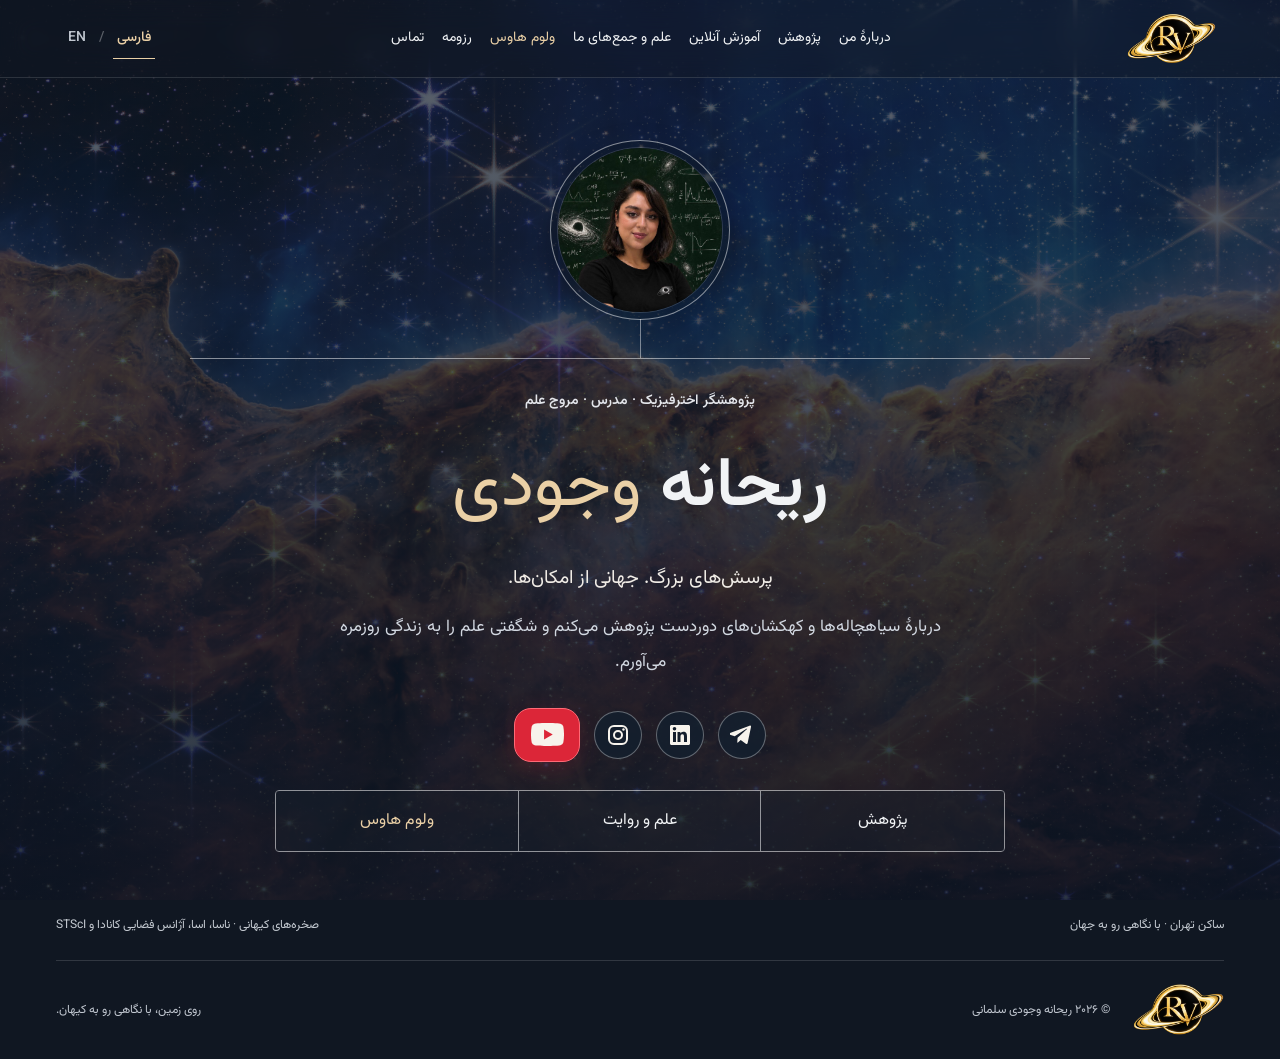
==== commit 18412130: "Icons added" ====
--- a/fa.html
+++ b/fa.html
@@ -33,7 +33,8 @@
     <h1>ریحانه <em>وجودی</em></h1>
     <p class="hero-line">پرسش‌های بزرگ. جهانی از امکان‌ها.</p>
     <p class="hero-intro">دربارهٔ سیاهچاله‌ها و کهکشان‌های دوردست پژوهش می‌کنم و شگفتی علم را به زندگی روزمره می‌آورم.</p>
-    <nav class="hero-paths" aria-label="آشنایی با فعالیت‌های من"><a href="#research">پژوهش</a><a href="#stories">علم و روایت</a><a href="#vellum-house">ولوم هاوس</a></nav><div class="hero-socials"><a href="https://www.youtube.com/@Reyhaneh.Vojoudi" target="_blank" rel="noopener noreferrer">یوتیوب</a><a href="https://www.instagram.com/reysics/" target="_blank" rel="noopener noreferrer">اینستاگرام</a><a href="https://www.linkedin.com/in/reyhaneh-vojoudi/" target="_blank" rel="noopener noreferrer">لینکدین</a></div>
+    <div class="hero-socials social-icons" role="group" aria-label="شبکه‌های اجتماعی"><a class="social-icon social-youtube" href="https://www.youtube.com/@Reyhaneh.Vojoudi" target="_blank" rel="noopener noreferrer" aria-label="تماشای ویدئوها در یوتیوب" title="YouTube"><svg viewBox="0 0 24 24" width="24" height="24" fill="currentColor" aria-hidden="true" focusable="false"><path d="M23.5 6.2a3 3 0 0 0-2.1-2.1C19.5 3.6 12 3.6 12 3.6s-7.5 0-9.4.5A3 3 0 0 0 .5 6.2 31 31 0 0 0 0 12a31 31 0 0 0 .5 5.8 3 3 0 0 0 2.1 2.1c1.9.5 9.4.5 9.4.5s7.5 0 9.4-.5a3 3 0 0 0 2.1-2.1A31 31 0 0 0 24 12a31 31 0 0 0-.5-5.8Z"/><path fill="var(--play-fill, #15202e)" d="m9.5 15.6 6.3-3.6-6.3-3.6Z"/></svg></a><a class="social-icon social-instagram" href="https://www.instagram.com/reysics/" target="_blank" rel="noopener noreferrer" aria-label="Instagram" title="Instagram"><svg viewBox="0 0 24 24" width="24" height="24" fill="currentColor" aria-hidden="true" focusable="false"><rect x="3" y="3" width="18" height="18" rx="5" fill="none" stroke="currentColor" stroke-width="2"/><circle cx="12" cy="12" r="4" fill="none" stroke="currentColor" stroke-width="2"/><circle cx="17.5" cy="6.5" r="1.2"/></svg></a><a class="social-icon social-linkedin" href="https://www.linkedin.com/in/reyhaneh-vojoudi/" target="_blank" rel="noopener noreferrer" aria-label="LinkedIn" title="LinkedIn"><svg viewBox="0 0 24 24" width="24" height="24" fill="currentColor" aria-hidden="true" focusable="false"><path d="M20.45 2H3.55C2.69 2 2 2.68 2 3.52v16.96c0 .84.69 1.52 1.55 1.52h16.9c.86 0 1.55-.68 1.55-1.52V3.52c0-.84-.69-1.52-1.55-1.52ZM8 19H5V9h3v10ZM6.5 7.6a1.8 1.8 0 1 1 0-3.6 1.8 1.8 0 0 1 0 3.6ZM19 19h-3v-5.1c0-1.2 0-2.7-1.65-2.7S12.5 12.5 12.5 13.8V19h-3V9h2.88v1.37h.04A3.16 3.16 0 0 1 15.26 8.8C18.3 8.8 19 10.8 19 13.4V19Z"/></svg></a><a class="social-icon social-telegram" href="https://t.me/Reysics" target="_blank" rel="noopener noreferrer" aria-label="Telegram" title="Telegram"><svg viewBox="0 0 24 24" width="24" height="24" fill="currentColor" aria-hidden="true" focusable="false"><path d="m21.5 3.3-3.6 17c-.27 1.2-.98 1.49-1.98.93l-5.48-4.04-2.64 2.54c-.29.29-.54.54-1.1.54l.39-5.59L17.27 5.4c.44-.39-.1-.61-.68-.22L4 13.11l-5.42-1.69c-1.18-.37-1.2-1.18.25-1.75L20 1.82c.98-.36 1.84.22 1.5 1.48Z" transform="translate(1 1) scale(.93)"/></svg></a></div>
+    <nav class="hero-paths" aria-label="آشنایی با فعالیت‌های من"><a href="#research">پژوهش</a><a href="#stories">علم و روایت</a><a href="#vellum-house">ولوم هاوس</a></nav>
     </div>
     <div class="hero-portrait-frame"><img class="hero-portrait" src="assets/reyhaneh-portrait.jpg" alt="چهرهٔ ریحانه وجودی" width="911" height="1653" fetchpriority="high"></div>
   </div>
@@ -44,7 +45,7 @@
 <section data-view="about" id="about" class="section wrap about-grid">
   <div><p class="eyebrow gold">۰۱ / دربارهٔ من</p><h2>پژوهشگر.<br>راوی.<br><em>همیشه کنجکاو.</em></h2></div>
   <div class="about-copy"><p class="lead">سلام، من ریحانه‌ام. می‌توانید رِی صدایم کنید.</p><p>پژوهشگر اخترفیزیک هستم و در رشتهٔ گرانش و کیهان‌شناسی از دانشگاه صنعتی خواجه نصیرالدین طوسی کارشناسی ارشد گرفته‌ام. در پژوهش‌هایم، برای مطالعهٔ سیاهچاله‌ها و کهکشان‌ها از مدل‌های فیزیکی و روش‌های یادگیری ماشین استفاده می‌کنم.</p><p>بررسی می‌کنم که از اختروش‌های دوردست چه می‌توان آموخت، کهکشان‌های آغازین چه چیزی دربارهٔ مدل‌های کیهان‌شناسی به ما می‌گویند و هوش مصنوعی چگونه می‌تواند الگوهای معنادار را در داده‌های نجومی پیدا کند.</p><p>این کنجکاوی همه‌جا همراهم است: در کلاس درس، جلوی دوربین و در جمع‌هایی که بخشی از آن‌ها هستم. علم، کتاب‌ها و تجربه‌های مشترک، هر کدام راه تازه‌ای برای دیدن جهان پیش رویم می‌گذارند.</p>
-  <div class="about-links"><a href="https://scholar.google.com/citations?user=dKFWtnIAAAAJ&amp;hl=en" target="_blank" rel="noopener noreferrer">گوگل اسکالر</a><a href="https://www.linkedin.com/in/reyhaneh-vojoudi/" target="_blank" rel="noopener noreferrer">لینکدین</a><a href="https://www.instagram.com/reysics/" target="_blank" rel="noopener noreferrer">اینستاگرام</a><a href="https://www.youtube.com/@Reyhaneh.Vojoudi" target="_blank" rel="noopener noreferrer">یوتیوب</a></div></div>
+  <div class="about-links social-links"><div class="social-icons" role="group" aria-label="شبکه‌های اجتماعی"><a class="social-icon social-youtube" href="https://www.youtube.com/@Reyhaneh.Vojoudi" target="_blank" rel="noopener noreferrer" aria-label="تماشای ویدئوها در یوتیوب" title="YouTube"><svg viewBox="0 0 24 24" width="24" height="24" fill="currentColor" aria-hidden="true" focusable="false"><path d="M23.5 6.2a3 3 0 0 0-2.1-2.1C19.5 3.6 12 3.6 12 3.6s-7.5 0-9.4.5A3 3 0 0 0 .5 6.2 31 31 0 0 0 0 12a31 31 0 0 0 .5 5.8 3 3 0 0 0 2.1 2.1c1.9.5 9.4.5 9.4.5s7.5 0 9.4-.5a3 3 0 0 0 2.1-2.1A31 31 0 0 0 24 12a31 31 0 0 0-.5-5.8Z"/><path fill="var(--play-fill, #15202e)" d="m9.5 15.6 6.3-3.6-6.3-3.6Z"/></svg></a><a class="social-icon social-instagram" href="https://www.instagram.com/reysics/" target="_blank" rel="noopener noreferrer" aria-label="Instagram" title="Instagram"><svg viewBox="0 0 24 24" width="24" height="24" fill="currentColor" aria-hidden="true" focusable="false"><rect x="3" y="3" width="18" height="18" rx="5" fill="none" stroke="currentColor" stroke-width="2"/><circle cx="12" cy="12" r="4" fill="none" stroke="currentColor" stroke-width="2"/><circle cx="17.5" cy="6.5" r="1.2"/></svg></a><a class="social-icon social-linkedin" href="https://www.linkedin.com/in/reyhaneh-vojoudi/" target="_blank" rel="noopener noreferrer" aria-label="LinkedIn" title="LinkedIn"><svg viewBox="0 0 24 24" width="24" height="24" fill="currentColor" aria-hidden="true" focusable="false"><path d="M20.45 2H3.55C2.69 2 2 2.68 2 3.52v16.96c0 .84.69 1.52 1.55 1.52h16.9c.86 0 1.55-.68 1.55-1.52V3.52c0-.84-.69-1.52-1.55-1.52ZM8 19H5V9h3v10ZM6.5 7.6a1.8 1.8 0 1 1 0-3.6 1.8 1.8 0 0 1 0 3.6ZM19 19h-3v-5.1c0-1.2 0-2.7-1.65-2.7S12.5 12.5 12.5 13.8V19h-3V9h2.88v1.37h.04A3.16 3.16 0 0 1 15.26 8.8C18.3 8.8 19 10.8 19 13.4V19Z"/></svg></a><a class="social-icon social-telegram" href="https://t.me/Reysics" target="_blank" rel="noopener noreferrer" aria-label="Telegram" title="Telegram"><svg viewBox="0 0 24 24" width="24" height="24" fill="currentColor" aria-hidden="true" focusable="false"><path d="m21.5 3.3-3.6 17c-.27 1.2-.98 1.49-1.98.93l-5.48-4.04-2.64 2.54c-.29.29-.54.54-1.1.54l.39-5.59L17.27 5.4c.44-.39-.1-.61-.68-.22L4 13.11l-5.42-1.69c-1.18-.37-1.2-1.18.25-1.75L20 1.82c.98-.36 1.84.22 1.5 1.48Z" transform="translate(1 1) scale(.93)"/></svg></a></div><a href="https://scholar.google.com/citations?user=dKFWtnIAAAAJ&amp;hl=en" target="_blank" rel="noopener noreferrer">گوگل اسکالر</a></div></div>
   <div class="credential-row"><div><strong>کارشناسی ارشد</strong><span>گرانش و کیهان‌شناسی<br>خواجه نصیر · ۲۰۲۲</span></div><div><strong>۲۰ از ۲۰</strong><span>پایان‌نامهٔ کارشناسی ارشد<br>سیاهچاله‌های نخستین به‌عنوان مادهٔ تاریک</span></div><div><strong>پژوهش + هوش مصنوعی</strong><span>اختروش‌ها، سیاهچاله‌ها<br>و کیهان آغازین</span></div></div>
 </section>
 
@@ -94,7 +95,7 @@
   <div id="vh-consultation" class="vh-consultation"><p class="eyebrow gold">آغاز همکاری با جلسهٔ مشاوره</p><h3>از یک گفت‌وگو شروع کنیم.</h3><p>نقطهٔ آغاز هر برنامه، خودِ دانش‌آموز یا دانشجوست. در جلسهٔ مشاوره، اهداف شما را می‌شناسیم و با هم بررسی می‌کنیم که آیا ولوم هاوس همراه مناسبی برای مسیر پیش روی شماست.</p><p>لطفاً نام، سن و مقطع تحصیلی، برنامهٔ درسی فعلی، وضعیت تحصیلی، هدف‌ها، مهلت‌های مهم و زمینه‌های موردنیاز برای راهنمایی را در ایمیل بنویسید. شهر و منطقهٔ زمانی و زمان‌های مناسب برای جلسه را هم ذکر کنید. اگر از طرف دانش‌آموز یا دانشجو تماس می‌گیرید، خودتان را نیز معرفی کنید.</p><div class="actions"><a class="button primary" href="mailto:reyhaneh.vojoudi@gmail.com?subject=%D8%AF%D8%B1%D8%AE%D9%88%D8%A7%D8%B3%D8%AA%20%D9%85%D8%B4%D8%A7%D9%88%D8%B1%D9%87%D9%94%20%D8%A7%D9%88%D9%84%DB%8C%D9%87%D9%94%20%D9%88%D9%84%D9%88%D9%85%20%D9%87%D8%A7%D9%88%D8%B3&amp;body=%D8%B3%D9%84%D8%A7%D9%85%D8%8C%0A%0A%D9%85%D8%A7%DB%8C%D9%84%D9%85%20%D8%A8%D8%B1%D8%A7%DB%8C%20%D9%85%D8%B4%D8%A7%D9%88%D8%B1%D9%87%D9%94%20%D8%A7%D9%88%D9%84%DB%8C%D9%87%D9%94%20%D9%88%D9%84%D9%88%D9%85%20%D9%87%D8%A7%D9%88%D8%B3%20%D9%87%D9%85%D8%A7%D9%87%D9%86%DA%AF%20%DA%A9%D9%86%D9%85.%0A%0A%D9%86%D8%A7%D9%85%20%D8%AF%D8%A7%D9%86%D8%B4%E2%80%8C%D8%A2%D9%85%D9%88%D8%B2%20%DB%8C%D8%A7%20%D8%AF%D8%A7%D9%86%D8%B4%D8%AC%D9%88%3A%0A%D8%B3%D9%86%20%D9%88%20%D9%85%D9%82%D8%B7%D8%B9%20%D8%AA%D8%AD%D8%B5%DB%8C%D9%84%DB%8C%3A%0A%D9%86%D8%A7%D9%85%20%D9%81%D8%B1%D8%B3%D8%AA%D9%86%D8%AF%D9%87%20%D9%88%20%D9%86%D8%B3%D8%A8%D8%AA%20%D8%A8%D8%A7%20%D8%AF%D8%A7%D9%86%D8%B4%E2%80%8C%D8%A2%D9%85%D9%88%D8%B2%20%DB%8C%D8%A7%20%D8%AF%D8%A7%D9%86%D8%B4%D8%AC%D9%88%20%28%D8%AF%D8%B1%20%D8%B5%D9%88%D8%B1%D8%AA%20%D8%AA%D9%81%D8%A7%D9%88%D8%AA%29%3A%0A%D8%B4%D9%87%D8%B1%D8%8C%20%DA%A9%D8%B4%D9%88%D8%B1%20%D9%88%20%D9%85%D9%86%D8%B7%D9%82%D9%87%D9%94%20%D8%B2%D9%85%D8%A7%D9%86%DB%8C%3A%0A%D9%85%D8%AF%D8%B1%D8%B3%D9%87%20%DB%8C%D8%A7%20%D8%AF%D8%A7%D9%86%D8%B4%DA%AF%D8%A7%D9%87%20%D9%88%20%D8%A8%D8%B1%D9%86%D8%A7%D9%85%D9%87%D9%94%20%D8%AF%D8%B1%D8%B3%DB%8C%20%D9%81%D8%B9%D9%84%DB%8C%3A%0A%D9%88%D8%B6%D8%B9%DB%8C%D8%AA%20%D8%AA%D8%AD%D8%B5%DB%8C%D9%84%DB%8C%20%D9%88%20%D8%AF%D8%B1%D8%B3%E2%80%8C%D9%87%D8%A7%DB%8C%20%D8%A7%D8%B5%D9%84%DB%8C%3A%0A%D8%A7%D9%87%D8%AF%D8%A7%D9%81%20%D8%AA%D8%AD%D8%B5%DB%8C%D9%84%DB%8C%20%D9%88%20%D8%B1%D8%B4%D8%AA%D9%87%20%DB%8C%D8%A7%20%D9%85%D9%82%D8%B5%D8%AF%20%D9%85%D9%88%D8%B1%D8%AF%D9%86%D8%B8%D8%B1%3A%0A%D8%B2%D9%85%D8%A7%D9%86%E2%80%8C%D8%A8%D9%86%D8%AF%DB%8C%20%D9%88%20%D9%85%D9%87%D9%84%D8%AA%E2%80%8C%D9%87%D8%A7%DB%8C%20%D9%85%D9%87%D9%85%3A%0A%D8%B2%D9%85%DB%8C%D9%86%D9%87%E2%80%8C%D9%87%D8%A7%DB%8C%DB%8C%20%DA%A9%D9%87%20%D8%A8%D9%87%20%D8%B1%D8%A7%D9%87%D9%86%D9%85%D8%A7%DB%8C%DB%8C%20%D9%86%DB%8C%D8%A7%D8%B2%20%D8%AF%D8%A7%D8%B1%DB%8C%D8%AF%3A%0A%D8%B1%D9%88%D8%B2%D9%87%D8%A7%20%D9%88%20%D8%B3%D8%A7%D8%B9%D8%AA%E2%80%8C%D9%87%D8%A7%DB%8C%20%D9%85%D9%86%D8%A7%D8%B3%D8%A8%20%D8%A8%D8%B1%D8%A7%DB%8C%20%D9%85%D8%B4%D8%A7%D9%88%D8%B1%D9%87%3A%0A%D8%AA%D9%88%D8%B6%DB%8C%D8%AD%D8%A7%D8%AA%20%D8%AA%DA%A9%D9%85%DB%8C%D9%84%DB%8C%20%28%D8%A7%D8%AE%D8%AA%DB%8C%D8%A7%D8%B1%DB%8C%29%3A%0A%0A%D8%B3%D9%BE%D8%A7%D8%B3%DA%AF%D8%B2%D8%A7%D8%B1%D9%85">درخواست جلسهٔ مشاوره</a><a class="button outline" href="assets/Vellum_House_Brochure.pdf" target="_blank" rel="noopener">مطالعهٔ بروشور (PDF انگلیسی)</a></div></div>
 </div></section>
 
-<section data-view="contact" id="contact" class="section wrap contact-section"><p class="eyebrow gold">۰۷ / شروع یک گفت‌وگو</p><h2>پرسشی دارید؟<br><em>خوشحال می‌شوم بشنوم.</em></h2><p>همکاری پژوهشی، تدریس، ترویج علم،<br class="desktop-break"> یا ایده‌ای که ارزش گفت‌وگو دارد.</p><a class="contact-email" href="mailto:reyhaneh.vojoudi@gmail.com">reyhaneh.vojoudi@gmail.com</a><div class="contact-links"><a href="https://scholar.google.com/citations?user=dKFWtnIAAAAJ&amp;hl=en" target="_blank" rel="noopener noreferrer">گوگل اسکالر</a><a href="https://www.linkedin.com/in/reyhaneh-vojoudi/" target="_blank" rel="noopener noreferrer">لینکدین</a><a href="https://www.instagram.com/reysics/" target="_blank" rel="noopener noreferrer">اینستاگرام</a><a href="https://www.youtube.com/@Reyhaneh.Vojoudi" target="_blank" rel="noopener noreferrer">یوتیوب</a></div></section>
+<section data-view="contact" id="contact" class="section wrap contact-section"><p class="eyebrow gold">۰۷ / شروع یک گفت‌وگو</p><h2>پرسشی دارید؟<br><em>خوشحال می‌شوم بشنوم.</em></h2><p>همکاری پژوهشی، تدریس، ترویج علم،<br class="desktop-break"> یا ایده‌ای که ارزش گفت‌وگو دارد.</p><a class="contact-email" href="mailto:reyhaneh.vojoudi@gmail.com">reyhaneh.vojoudi@gmail.com</a><div class="contact-links social-links"><div class="social-icons" role="group" aria-label="شبکه‌های اجتماعی"><a class="social-icon social-youtube" href="https://www.youtube.com/@Reyhaneh.Vojoudi" target="_blank" rel="noopener noreferrer" aria-label="تماشای ویدئوها در یوتیوب" title="YouTube"><svg viewBox="0 0 24 24" width="24" height="24" fill="currentColor" aria-hidden="true" focusable="false"><path d="M23.5 6.2a3 3 0 0 0-2.1-2.1C19.5 3.6 12 3.6 12 3.6s-7.5 0-9.4.5A3 3 0 0 0 .5 6.2 31 31 0 0 0 0 12a31 31 0 0 0 .5 5.8 3 3 0 0 0 2.1 2.1c1.9.5 9.4.5 9.4.5s7.5 0 9.4-.5a3 3 0 0 0 2.1-2.1A31 31 0 0 0 24 12a31 31 0 0 0-.5-5.8Z"/><path fill="var(--play-fill, #15202e)" d="m9.5 15.6 6.3-3.6-6.3-3.6Z"/></svg></a><a class="social-icon social-instagram" href="https://www.instagram.com/reysics/" target="_blank" rel="noopener noreferrer" aria-label="Instagram" title="Instagram"><svg viewBox="0 0 24 24" width="24" height="24" fill="currentColor" aria-hidden="true" focusable="false"><rect x="3" y="3" width="18" height="18" rx="5" fill="none" stroke="currentColor" stroke-width="2"/><circle cx="12" cy="12" r="4" fill="none" stroke="currentColor" stroke-width="2"/><circle cx="17.5" cy="6.5" r="1.2"/></svg></a><a class="social-icon social-linkedin" href="https://www.linkedin.com/in/reyhaneh-vojoudi/" target="_blank" rel="noopener noreferrer" aria-label="LinkedIn" title="LinkedIn"><svg viewBox="0 0 24 24" width="24" height="24" fill="currentColor" aria-hidden="true" focusable="false"><path d="M20.45 2H3.55C2.69 2 2 2.68 2 3.52v16.96c0 .84.69 1.52 1.55 1.52h16.9c.86 0 1.55-.68 1.55-1.52V3.52c0-.84-.69-1.52-1.55-1.52ZM8 19H5V9h3v10ZM6.5 7.6a1.8 1.8 0 1 1 0-3.6 1.8 1.8 0 0 1 0 3.6ZM19 19h-3v-5.1c0-1.2 0-2.7-1.65-2.7S12.5 12.5 12.5 13.8V19h-3V9h2.88v1.37h.04A3.16 3.16 0 0 1 15.26 8.8C18.3 8.8 19 10.8 19 13.4V19Z"/></svg></a><a class="social-icon social-telegram" href="https://t.me/Reysics" target="_blank" rel="noopener noreferrer" aria-label="Telegram" title="Telegram"><svg viewBox="0 0 24 24" width="24" height="24" fill="currentColor" aria-hidden="true" focusable="false"><path d="m21.5 3.3-3.6 17c-.27 1.2-.98 1.49-1.98.93l-5.48-4.04-2.64 2.54c-.29.29-.54.54-1.1.54l.39-5.59L17.27 5.4c.44-.39-.1-.61-.68-.22L4 13.11l-5.42-1.69c-1.18-.37-1.2-1.18.25-1.75L20 1.82c.98-.36 1.84.22 1.5 1.48Z" transform="translate(1 1) scale(.93)"/></svg></a></div><a href="https://scholar.google.com/citations?user=dKFWtnIAAAAJ&amp;hl=en" target="_blank" rel="noopener noreferrer">گوگل اسکالر</a></div></section>
 </main>
 <footer class="wrap"><div><a class="brand" href="#home" aria-label="ریحانه وجودی؛ صفحهٔ اصلی"><img class="brand-logo" src="assets/reyhaneh-logo.png" alt="نشان ریحانه وجودی با قرص برافزایشی طلایی سیاهچاله" width="1280" height="1280"></a><span>© ۲۰۲۶ ریحانه وجودی سلمانی</span></div><p>روی زمین، با نگاهی رو به کیهان.</p><details class="credits"><summary>منابع تصویر و اطلاعات علمی</summary><p>تصویر اصلی: صخره‌های کیهانی در NGC 3324، ثبت‌شده با دوربین NIRCam تلسکوپ جیمز وب. اعتبار تصویر: NASA، ESA، CSA و STScI. تصویر برای نمایش در این وب‌سایت برش خورده و تیره‌تر شده است. <a href="https://esawebb.org/images/weic2205a/" target="_blank" rel="noopener noreferrer">تصویر اصلی</a> · <a href="https://creativecommons.org/licenses/by/4.0/" target="_blank" rel="noopener noreferrer">CC BY 4.0</a>.</p><p>اطلاعات تحصیلات، سوابق، جوایز، مهارت‌ها و پژوهش‌های در دست انجام بر اساس رزومهٔ ۲۰۲۶ من و به‌روزرسانی‌های بعدی است. پیوند مقالات منتشرشده به صفحهٔ اصلی نشریه و نسخهٔ arXiv می‌رسد.</p></details></footer>
 </body></html>
--- a/bilingual.css
+++ b/bilingual.css
@@ -55,3 +55,17 @@
 /* Internal section navigation within each main category. */
 main [id]{scroll-margin-top:120px}.view-toolbar{align-items:flex-start}.view-links{gap:12px 22px}.view-links a{line-height:1.7}.site-header #navigation{gap:10px 18px}
 @media(max-width:760px){main [id]{scroll-margin-top:90px}.view-links{gap:10px 16px}}
+
+/* Social destinations: YouTube leads, immediately below the introduction. */
+.social-icons{display:flex;align-items:center;justify-content:center;gap:14px;direction:ltr}
+.hero-socials.social-icons{margin:0 auto 28px;letter-spacing:normal}
+.social-icons a.social-icon{display:inline-flex;align-items:center;justify-content:center;flex:0 0 auto;width:48px;height:48px;padding:0;border:1px solid #ffffff55;border-radius:50%;background:#15202ee6;color:#f7f3ec;transition:transform .18s,background .18s,border-color .18s;--play-fill:#15202e}
+.social-icons a.social-youtube{width:66px;height:54px;border-radius:17px;background:#dc2638;border-color:#ff6a76;box-shadow:0 6px 24px #dc263833;--play-fill:#dc2638}
+.social-youtube svg{width:33px;height:33px}
+.social-icons a:hover{transform:translateY(-3px);border-color:#ead0a6;background:#2b3748}
+.social-icons a.social-youtube:hover{background:#b91e2d;--play-fill:#b91e2d;border-color:#ff9ba4}
+.social-icons a:focus-visible{outline:3px solid #ead0a6;outline-offset:5px}
+.about-links.social-links,.contact-links.social-links{display:flex;flex-wrap:wrap;align-items:center;gap:22px}
+.social-links .social-icons{flex-wrap:nowrap}
+@media(max-width:380px){.social-icons{gap:11px}}
+@media(prefers-reduced-motion:reduce){.social-icons a.social-icon{transition:none}.social-icons a:hover{transform:none}}
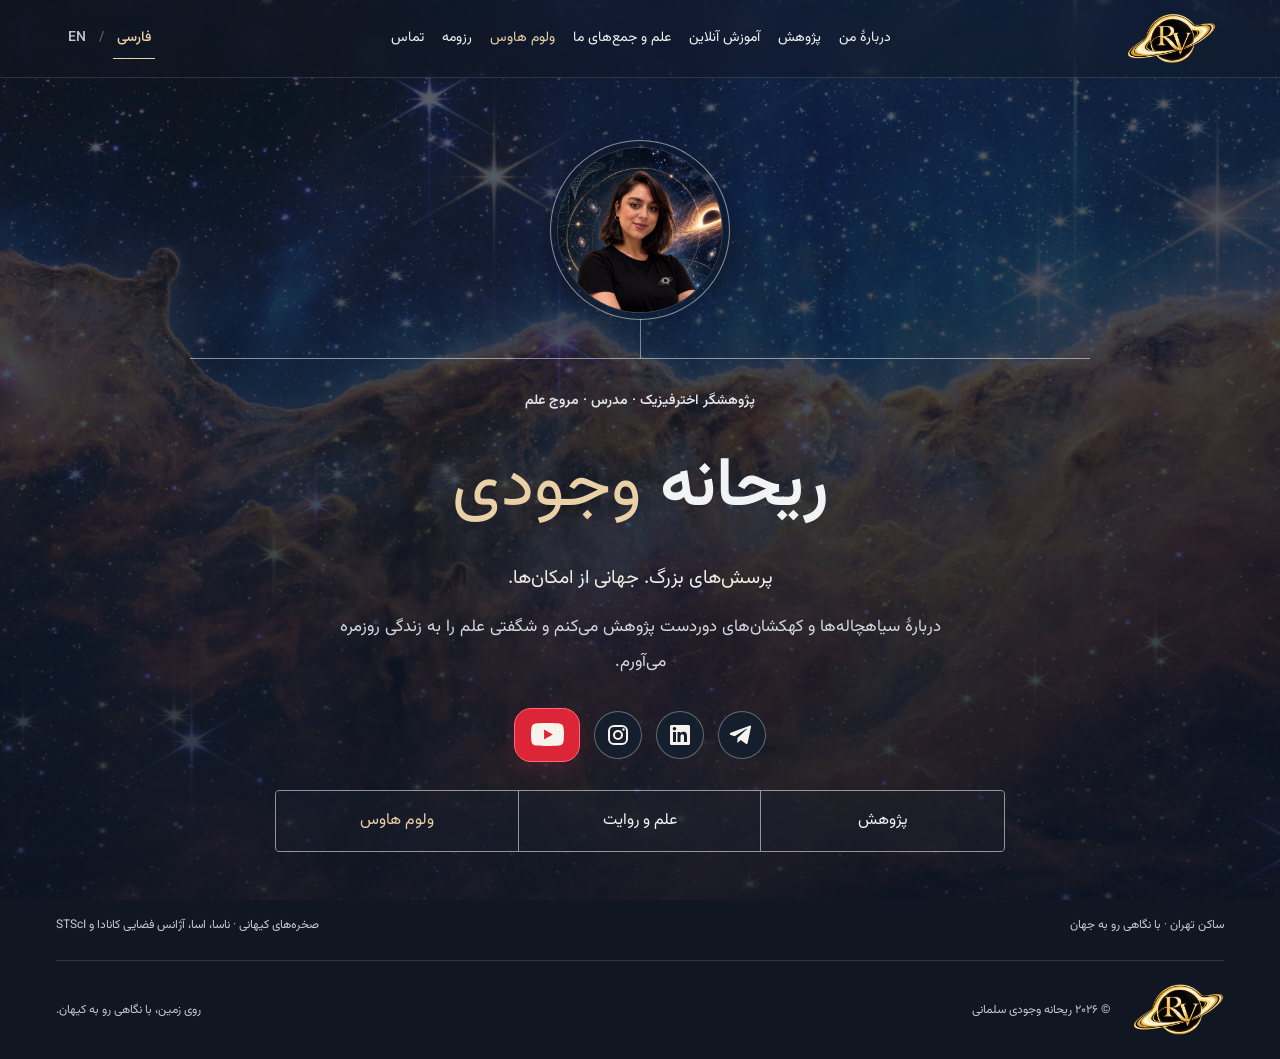
==== commit c7f056a8: "Add files via upload" ====
--- a/fa.html
+++ b/fa.html
@@ -2,7 +2,7 @@
 <html lang="fa" dir="rtl">
 <head>
   <meta charset="utf-8"><meta name="viewport" content="width=device-width,initial-scale=1">
-  <title>ریحانه وجودی | پژوهشگر اخترفیزیک و مروج علم</title>
+  <title>Reyhaneh Vojoudi</title>
   <meta name="description" content="وب‌سایت ریحانه وجودی؛ پژوهش در اخترفیزیک، سیاهچاله‌ها و کیهان‌شناسی، تدریس و ترویج علم، FilYc، باشگاه کتاب TR و ولوم هاوس.">
   <meta name="theme-color" content="#080f1b">
   <link rel="icon" type="image/png" href="assets/reyhaneh-logo.png">
@@ -36,7 +36,7 @@
     <div class="hero-socials social-icons" role="group" aria-label="شبکه‌های اجتماعی"><a class="social-icon social-youtube" href="https://www.youtube.com/@Reyhaneh.Vojoudi" target="_blank" rel="noopener noreferrer" aria-label="تماشای ویدئوها در یوتیوب" title="YouTube"><svg viewBox="0 0 24 24" width="24" height="24" fill="currentColor" aria-hidden="true" focusable="false"><path d="M23.5 6.2a3 3 0 0 0-2.1-2.1C19.5 3.6 12 3.6 12 3.6s-7.5 0-9.4.5A3 3 0 0 0 .5 6.2 31 31 0 0 0 0 12a31 31 0 0 0 .5 5.8 3 3 0 0 0 2.1 2.1c1.9.5 9.4.5 9.4.5s7.5 0 9.4-.5a3 3 0 0 0 2.1-2.1A31 31 0 0 0 24 12a31 31 0 0 0-.5-5.8Z"/><path fill="var(--play-fill, #15202e)" d="m9.5 15.6 6.3-3.6-6.3-3.6Z"/></svg></a><a class="social-icon social-instagram" href="https://www.instagram.com/reysics/" target="_blank" rel="noopener noreferrer" aria-label="Instagram" title="Instagram"><svg viewBox="0 0 24 24" width="24" height="24" fill="currentColor" aria-hidden="true" focusable="false"><rect x="3" y="3" width="18" height="18" rx="5" fill="none" stroke="currentColor" stroke-width="2"/><circle cx="12" cy="12" r="4" fill="none" stroke="currentColor" stroke-width="2"/><circle cx="17.5" cy="6.5" r="1.2"/></svg></a><a class="social-icon social-linkedin" href="https://www.linkedin.com/in/reyhaneh-vojoudi/" target="_blank" rel="noopener noreferrer" aria-label="LinkedIn" title="LinkedIn"><svg viewBox="0 0 24 24" width="24" height="24" fill="currentColor" aria-hidden="true" focusable="false"><path d="M20.45 2H3.55C2.69 2 2 2.68 2 3.52v16.96c0 .84.69 1.52 1.55 1.52h16.9c.86 0 1.55-.68 1.55-1.52V3.52c0-.84-.69-1.52-1.55-1.52ZM8 19H5V9h3v10ZM6.5 7.6a1.8 1.8 0 1 1 0-3.6 1.8 1.8 0 0 1 0 3.6ZM19 19h-3v-5.1c0-1.2 0-2.7-1.65-2.7S12.5 12.5 12.5 13.8V19h-3V9h2.88v1.37h.04A3.16 3.16 0 0 1 15.26 8.8C18.3 8.8 19 10.8 19 13.4V19Z"/></svg></a><a class="social-icon social-telegram" href="https://t.me/Reysics" target="_blank" rel="noopener noreferrer" aria-label="Telegram" title="Telegram"><svg viewBox="0 0 24 24" width="24" height="24" fill="currentColor" aria-hidden="true" focusable="false"><path d="m21.5 3.3-3.6 17c-.27 1.2-.98 1.49-1.98.93l-5.48-4.04-2.64 2.54c-.29.29-.54.54-1.1.54l.39-5.59L17.27 5.4c.44-.39-.1-.61-.68-.22L4 13.11l-5.42-1.69c-1.18-.37-1.2-1.18.25-1.75L20 1.82c.98-.36 1.84.22 1.5 1.48Z" transform="translate(1 1) scale(.93)"/></svg></a></div>
     <nav class="hero-paths" aria-label="آشنایی با فعالیت‌های من"><a href="#research">پژوهش</a><a href="#stories">علم و روایت</a><a href="#vellum-house">ولوم هاوس</a></nav>
     </div>
-    <div class="hero-portrait-frame"><img class="hero-portrait" src="assets/reyhaneh-portrait.jpg" alt="چهرهٔ ریحانه وجودی" width="911" height="1653" fetchpriority="high"></div>
+    <div class="hero-portrait-frame"><img class="hero-portrait" src="assets/reyhaneh-portrait.jpg" alt="چهرهٔ ریحانه وجودی" width="1179" height="1019" fetchpriority="high"></div>
   </div>
   <div class="hero-bottom wrap"><span>ساکن تهران · با نگاهی رو به جهان</span><a href="https://esawebb.org/images/weic2205a/" target="_blank" rel="noopener noreferrer">صخره‌های کیهانی · ناسا، اسا، آژانس فضایی کانادا و STScI</a></div>
 </section>
--- a/bilingual.css
+++ b/bilingual.css
@@ -69,3 +69,12 @@
 .social-links .social-icons{flex-wrap:nowrap}
 @media(max-width:380px){.social-icons{gap:11px}}
 @media(prefers-reduced-motion:reduce){.social-icons a.social-icon{transition:none}.social-icons a:hover{transform:none}}
+
+/* A quiet gold compass-like control, clear of mobile safe areas. */
+.back-to-top{position:fixed;right:max(22px,env(safe-area-inset-right));bottom:calc(22px + env(safe-area-inset-bottom));z-index:9;display:grid;place-items:center;width:48px;height:48px;padding:0;border:1px solid var(--gold);border-radius:50%;background:#111c2bf5;color:var(--gold);box-shadow:0 6px 24px #0005;cursor:pointer;transition:transform .15s ease,background .15s ease,box-shadow .15s ease}
+.back-to-top[hidden]{display:none}
+.back-to-top:hover{background:#253145;transform:translateY(-3px);box-shadow:0 8px 26px #0007}
+.back-to-top:focus-visible{outline:3px solid var(--gold);outline-offset:5px}
+.back-to-top:active{transform:translateY(0)}
+@media(max-width:760px){.back-to-top{right:max(16px,env(safe-area-inset-right));bottom:calc(16px + env(safe-area-inset-bottom))}}
+@media(prefers-reduced-motion:reduce){.back-to-top{transition:none}.back-to-top:hover{transform:none}}
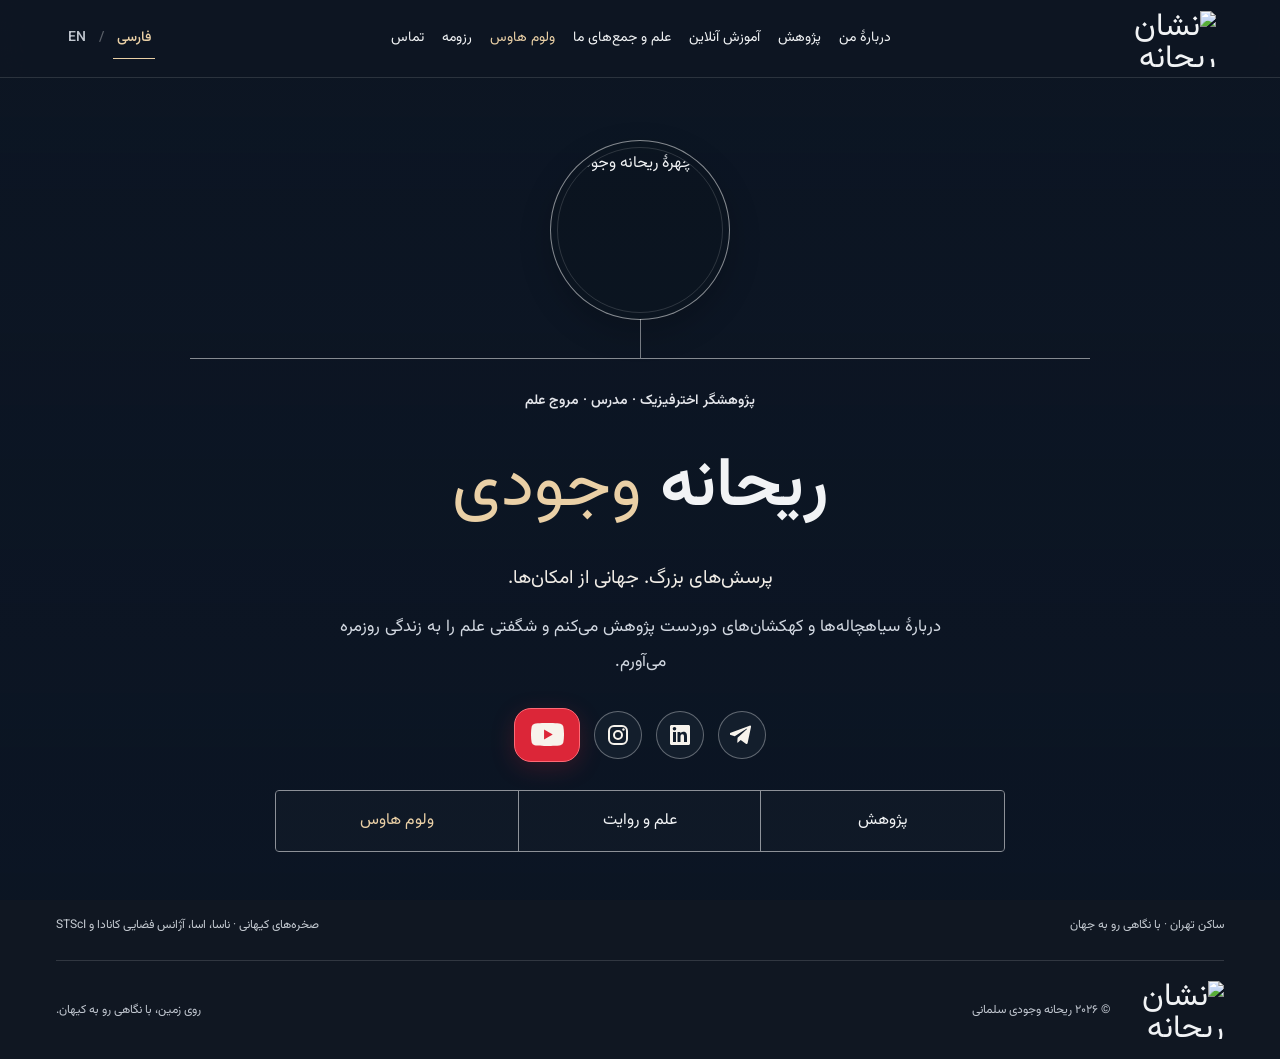
==== commit b61f0aa9: "Add files via upload" ====
--- a/fa.html
+++ b/fa.html
@@ -5,19 +5,22 @@
   <title>Reyhaneh Vojoudi</title>
   <meta name="description" content="وب‌سایت ریحانه وجودی؛ پژوهش در اخترفیزیک، سیاهچاله‌ها و کیهان‌شناسی، تدریس و ترویج علم، FilYc، باشگاه کتاب TR و ولوم هاوس.">
   <meta name="theme-color" content="#080f1b">
-  <link rel="icon" type="image/png" href="assets/reyhaneh-logo.png">
-  <link rel="stylesheet" href="styles.css">
-  <link rel="stylesheet" href="refined.css">
-  <link rel="stylesheet" href="bilingual.css">
+  <link rel="icon" type="image/png" href="assets/favicon.png">
   <link rel="alternate" hreflang="en" href="index.html">
   <link rel="alternate" hreflang="fa" href="fa.html">
+  <link rel="preconnect" href="https://fonts.googleapis.com">
+  <link rel="preconnect" href="https://fonts.gstatic.com" crossorigin>
+  <link rel="stylesheet" href="https://fonts.googleapis.com/css2?family=DM+Sans:wght@400;450;500;550;600;650;700&family=Manrope:wght@400;500;600;700;800&display=swap">
+  <link rel="stylesheet" href="site.css">
   <script src="script.js" defer></script>
+  <script src="form-config.js" defer></script>
+  <script src="forms.js" defer></script>
 <link rel="preload" href="assets/fonts/Vazirmatn.woff2" as="font" type="font/woff2" crossorigin>
 </head>
 <body>
 <a class="skip" href="#main">رفتن به محتوای اصلی</a>
 <header class="site-header">
-  <a class="brand" href="#home" aria-label="ریحانه وجودی؛ صفحهٔ اصلی"><img class="brand-logo" src="assets/reyhaneh-logo.png" alt="نشان ریحانه وجودی با قرص برافزایشی طلایی سیاهچاله" width="1280" height="1280"></a>
+  <a class="brand" href="#home" aria-label="ریحانه وجودی؛ صفحهٔ اصلی"><img class="brand-logo" src="assets/reyhaneh-logo.webp" alt="نشان ریحانه وجودی با قرص برافزایشی طلایی سیاهچاله" width="270" height="270" decoding="async"></a>
 <div class="language-switch" role="group" aria-label="زبان وب‌سایت" dir="ltr"><a data-language="en" href="index.html" lang="en" hreflang="en">EN</a><span aria-hidden="true">/</span><a data-language="fa" href="fa.html" lang="fa" hreflang="fa" aria-current="true">فارسی</a></div>
   <button class="menu-toggle" aria-expanded="false" aria-controls="navigation">منو</button>
   <nav id="navigation" aria-label="منوی اصلی"><a href="#about">دربارهٔ من</a><a href="#research">پژوهش</a><a href="#teaching">آموزش آنلاین</a><a href="#stories">علم و جمع‌های ما</a><a href="#vellum-house" class="vh-nav">ولوم هاوس</a><a href="assets/Reyhaneh_Vojoudi_CV.pdf" target="_blank" rel="noopener">رزومه</a><a href="#contact">تماس</a></nav>
@@ -25,7 +28,6 @@
 <main id="main">
 <div class="view-toolbar wrap" hidden><a href="#home" class="back-home">خانه</a><nav class="view-links" aria-label="بخش‌های این صفحه"></nav></div>
 <section id="home" class="hero">
-  <img class="hero-image" src="assets/cosmic-cliffs.jpg" alt="نمای فروسرخ جیمز وب از ابرهای طلایی و ستاره‌های جوان در صخره‌های کیهانی سحابی شاه‌تخته" width="4000" height="2317" fetchpriority="high">
   <div class="hero-shade"></div>
   <div class="hero-content wrap">
     <div class="hero-copy">
@@ -36,7 +38,7 @@
     <div class="hero-socials social-icons" role="group" aria-label="شبکه‌های اجتماعی"><a class="social-icon social-youtube" href="https://www.youtube.com/@Reyhaneh.Vojoudi" target="_blank" rel="noopener noreferrer" aria-label="تماشای ویدئوها در یوتیوب" title="YouTube"><svg viewBox="0 0 24 24" width="24" height="24" fill="currentColor" aria-hidden="true" focusable="false"><path d="M23.5 6.2a3 3 0 0 0-2.1-2.1C19.5 3.6 12 3.6 12 3.6s-7.5 0-9.4.5A3 3 0 0 0 .5 6.2 31 31 0 0 0 0 12a31 31 0 0 0 .5 5.8 3 3 0 0 0 2.1 2.1c1.9.5 9.4.5 9.4.5s7.5 0 9.4-.5a3 3 0 0 0 2.1-2.1A31 31 0 0 0 24 12a31 31 0 0 0-.5-5.8Z"/><path fill="var(--play-fill, #15202e)" d="m9.5 15.6 6.3-3.6-6.3-3.6Z"/></svg></a><a class="social-icon social-instagram" href="https://www.instagram.com/reysics/" target="_blank" rel="noopener noreferrer" aria-label="Instagram" title="Instagram"><svg viewBox="0 0 24 24" width="24" height="24" fill="currentColor" aria-hidden="true" focusable="false"><rect x="3" y="3" width="18" height="18" rx="5" fill="none" stroke="currentColor" stroke-width="2"/><circle cx="12" cy="12" r="4" fill="none" stroke="currentColor" stroke-width="2"/><circle cx="17.5" cy="6.5" r="1.2"/></svg></a><a class="social-icon social-linkedin" href="https://www.linkedin.com/in/reyhaneh-vojoudi/" target="_blank" rel="noopener noreferrer" aria-label="LinkedIn" title="LinkedIn"><svg viewBox="0 0 24 24" width="24" height="24" fill="currentColor" aria-hidden="true" focusable="false"><path d="M20.45 2H3.55C2.69 2 2 2.68 2 3.52v16.96c0 .84.69 1.52 1.55 1.52h16.9c.86 0 1.55-.68 1.55-1.52V3.52c0-.84-.69-1.52-1.55-1.52ZM8 19H5V9h3v10ZM6.5 7.6a1.8 1.8 0 1 1 0-3.6 1.8 1.8 0 0 1 0 3.6ZM19 19h-3v-5.1c0-1.2 0-2.7-1.65-2.7S12.5 12.5 12.5 13.8V19h-3V9h2.88v1.37h.04A3.16 3.16 0 0 1 15.26 8.8C18.3 8.8 19 10.8 19 13.4V19Z"/></svg></a><a class="social-icon social-telegram" href="https://t.me/Reysics" target="_blank" rel="noopener noreferrer" aria-label="Telegram" title="Telegram"><svg viewBox="0 0 24 24" width="24" height="24" fill="currentColor" aria-hidden="true" focusable="false"><path d="m21.5 3.3-3.6 17c-.27 1.2-.98 1.49-1.98.93l-5.48-4.04-2.64 2.54c-.29.29-.54.54-1.1.54l.39-5.59L17.27 5.4c.44-.39-.1-.61-.68-.22L4 13.11l-5.42-1.69c-1.18-.37-1.2-1.18.25-1.75L20 1.82c.98-.36 1.84.22 1.5 1.48Z" transform="translate(1 1) scale(.93)"/></svg></a></div>
     <nav class="hero-paths" aria-label="آشنایی با فعالیت‌های من"><a href="#research">پژوهش</a><a href="#stories">علم و روایت</a><a href="#vellum-house">ولوم هاوس</a></nav>
     </div>
-    <div class="hero-portrait-frame"><img class="hero-portrait" src="assets/reyhaneh-portrait.jpg" alt="چهرهٔ ریحانه وجودی" width="1179" height="1019" fetchpriority="high"></div>
+    <div class="hero-portrait-frame"><img class="hero-portrait" src="assets/reyhaneh-portrait.webp" alt="چهرهٔ ریحانه وجودی" width="480" height="415" decoding="async" fetchpriority="high"></div>
   </div>
   <div class="hero-bottom wrap"><span>ساکن تهران · با نگاهی رو به جهان</span><a href="https://esawebb.org/images/weic2205a/" target="_blank" rel="noopener noreferrer">صخره‌های کیهانی · ناسا، اسا، آژانس فضایی کانادا و STScI</a></div>
 </section>
@@ -76,7 +78,7 @@
   <div id="skills" class="skills-panel"><div><p class="eyebrow gold">مهارت‌ها و ابزارها</p><h3>از ایده تا پژوهش.</h3></div><div><h4>محاسبات و پژوهش</h4><div class="tags"><span>Python</span><span>یادگیری ماشین</span><span>LSTM</span><span>خودرمزگذارها</span><span>C++</span><span>Wolfram Mathematica</span><span>LaTeX</span></div><h4>زبان‌ها و ارتباطات</h4><p>فارسی · زبان مادری&nbsp; / &nbsp; انگلیسی · C1، تافل ۱۰۸&nbsp; / &nbsp; آلمانی · C1</p><p class="small">در حال یادگیری فرانسوی، ایتالیایی و عربی نیز هستم. با CAMB و CosmoMC در کارگاه‌های آموزشی آشنا شده‌ام.</p></div></div>
 </section>
 
-<section data-view="teaching" id="teaching" class="section teaching-section"><div class="wrap teaching-grid"><div><p class="eyebrow gold">۰۴ / تدریس و راهنمایی علمی</p><h2>بهترین درس‌ها<br>با این پرسش آغاز می‌شوند:<br><em>«چه می‌شود اگر؟»</em></h2><p class="lead">فیزیک وقتی ماندگار می‌شود که دانش‌آموزان فرصت پیدا کنند مثل یک فیزیک‌دان فکر کنند.</p><p>تجربهٔ تدریسم از آموزش فیزیک و ریاضی به زبان انگلیسی در مدرسه تا دستیاری آموزشی در مقطع کارشناسی ارشد و راهنمایی تیم‌ها در رقابت‌های پژوهش‌محور را در بر می‌گیرد.</p><a class="text-link" href="mailto:reyhaneh.vojoudi@gmail.com?subject=Teaching%20or%20science%20event%20enquiry">گفت‌وگو دربارهٔ تدریس یا رویداد علمی</a></div><div id="teaching-approach" class="teaching-list"><article><span>۰۱</span><div><h3>از مبانی تا ایده‌های بزرگ</h3><p>تدریس فیزیک و ریاضی در دوره‌های A-Level، IGCSE و O-Level؛ مدرس و سرپرست گروه در کالج گلوکال و مدرس در مدرسهٔ بین‌المللی حکیم.</p></div></article><article><span>۰۲</span><div><h3>فیزیک در دانشگاه</h3><p>دستیار آموزشی درس‌های نسبیت عام و کیهان‌شناسی در مقطع کارشناسی ارشد دانشگاه صنعتی خواجه نصیرالدین طوسی.</p></div></article><article><span>۰۳</span><div><h3>یادگیری از راه پژوهش</h3><p>راهنمایی فیزیک‌دانان جوان و داوری در مسابقات فیزیک‌دانان جوان و پژوهشگران جوان علوم طبیعی ایران.</p></div></article><article><span>۰۴</span><div><h3>آموزش فراتر از کلاس درس</h3><p>مدیر آموزشی پیشین مدرسهٔ ایرانی کمبریج، با فعالیت در توسعهٔ برنامهٔ درسی و توانمندسازی معلمان. همچنین در ترجمه و ویرایش علمی فعالیت داشته‌ام؛ از جمله همکاری روی کتاب<em> «بنیادها: ده کلید به واقعیت»</em> اثر فرانک ویلچک.</p></div></article><article><span>۰۵</span><div><h3>تدریس آلمانی و نظارت آموزشی</h3><p>مدرس ارشد و ناظر آموزشی زبان آلمانی در آموزشگاه زبان ملل، تهران · اوت ۲۰۱۸ تا ژانویهٔ ۲۰۲۱.</p></div></article><article><span>۰۶</span><div><h3>تدریس زبان انگلیسی و آلمانی</h3><p>تدریس پاره‌وقت زبان انگلیسی و آلمانی در آموزشگاه‌های زبان تهران · ژانویهٔ ۲۰۱۵ تا ژانویهٔ ۲۰۲۱؛ از جمله ملل، زبان اول، فارسیان، پردیسان، ایران جهان و پپ‌تاک.</p></div></article></div></div><div id="teaching-consultation" class="teaching-enquiry"><h3>یادگیری را از شناخت نیازهای شما شروع کنیم.</h3><p>فیزیک، ریاضی، زبان انگلیسی و زبان آلمانی را به‌صورت آنلاین تدریس می‌کنم. در جلسهٔ ارزیابی اولیه و مشاوره، سطح فعلی، هدف‌ها و نیازهای شما را بررسی می‌کنیم تا مسیر مناسبی برای یادگیری پیشنهاد دهم.</p><p>در ایمیل، نام، سن یا مقطع تحصیلی، درس یا زبان موردنظر، سطح فعلی، هدف، آزمون یا برنامهٔ درسی احتمالی، شهر و منطقهٔ زمانی و زمان‌های مناسب برای جلسه را بنویسید. همهٔ کلاس‌ها به‌صورت آنلاین برگزار می‌شوند.</p><a class="button primary" href="mailto:reyhaneh.vojoudi@gmail.com?subject=%D8%AF%D8%B1%D8%AE%D9%88%D8%A7%D8%B3%D8%AA%20%D8%AC%D9%84%D8%B3%D9%87%D9%94%20%D8%A7%D8%B1%D8%B2%DB%8C%D8%A7%D8%A8%DB%8C%20%D8%A7%D9%88%D9%84%DB%8C%D9%87%20%D9%88%20%D9%85%D8%B4%D8%A7%D9%88%D8%B1%D9%87%D9%94%20%D8%A2%D9%85%D9%88%D8%B2%D8%B4%DB%8C&amp;body=%D8%B3%D9%84%D8%A7%D9%85%20%D8%B1%DB%8C%D8%AD%D8%A7%D9%86%D9%87%D8%8C%0A%0A%D9%85%D8%A7%DB%8C%D9%84%D9%85%20%D8%A8%D8%B1%D8%A7%DB%8C%20%DB%8C%DA%A9%20%D8%AC%D9%84%D8%B3%D9%87%D9%94%20%D8%A7%D8%B1%D8%B2%DB%8C%D8%A7%D8%A8%DB%8C%20%D8%A7%D9%88%D9%84%DB%8C%D9%87%20%D9%88%20%D9%85%D8%B4%D8%A7%D9%88%D8%B1%D9%87%D9%94%20%D8%A2%D9%85%D9%88%D8%B2%D8%B4%DB%8C%20%D9%87%D9%85%D8%A7%D9%87%D9%86%DA%AF%20%DA%A9%D9%86%D9%85.%0A%0A%D9%86%D8%A7%D9%85%3A%0A%D8%B3%D9%86%20%DB%8C%D8%A7%20%D9%85%D9%82%D8%B7%D8%B9%20%D8%AA%D8%AD%D8%B5%DB%8C%D9%84%DB%8C%3A%0A%D8%AF%D8%B1%D8%B3%20%DB%8C%D8%A7%20%D8%B2%D8%A8%D8%A7%D9%86%20%D9%85%D9%88%D8%B1%D8%AF%D9%86%D8%B8%D8%B1%20%28%D9%81%DB%8C%D8%B2%DB%8C%DA%A9%D8%8C%20%D8%B1%DB%8C%D8%A7%D8%B6%DB%8C%D8%8C%20%D8%A7%D9%86%DA%AF%D9%84%DB%8C%D8%B3%DB%8C%20%DB%8C%D8%A7%20%D8%A2%D9%84%D9%85%D8%A7%D9%86%DB%8C%29%3A%0A%D8%B3%D8%B7%D8%AD%20%D9%81%D8%B9%D9%84%DB%8C%20%D9%88%20%D8%B3%D8%A7%D8%A8%D9%82%D9%87%D9%94%20%DB%8C%D8%A7%D8%AF%DA%AF%DB%8C%D8%B1%DB%8C%3A%0A%D9%87%D8%AF%D9%81%20%DB%8C%D8%A7%D8%AF%DA%AF%DB%8C%D8%B1%DB%8C%20%D9%88%20%D8%B2%D9%85%D8%A7%D9%86%E2%80%8C%D8%A8%D9%86%D8%AF%DB%8C%20%D9%85%D9%88%D8%B1%D8%AF%D9%86%D8%B8%D8%B1%3A%0A%D8%A8%D8%B1%D9%86%D8%A7%D9%85%D9%87%D9%94%20%D8%AF%D8%B1%D8%B3%DB%8C%20%DB%8C%D8%A7%20%D8%A2%D8%B2%D9%85%D9%88%D9%86%20%D9%87%D8%AF%D9%81%20%28%D8%AF%D8%B1%20%D8%B5%D9%88%D8%B1%D8%AA%20%D9%88%D8%AC%D9%88%D8%AF%29%3A%0A%D8%B4%D9%87%D8%B1%20%D9%88%20%D9%85%D9%86%D8%B7%D9%82%D9%87%D9%94%20%D8%B2%D9%85%D8%A7%D9%86%DB%8C%3A%0A%D8%B1%D9%88%D8%B2%D9%87%D8%A7%20%D9%88%20%D8%B3%D8%A7%D8%B9%D8%AA%E2%80%8C%D9%87%D8%A7%DB%8C%20%D9%85%D9%86%D8%A7%D8%B3%D8%A8%20%D8%A8%D8%B1%D8%A7%DB%8C%20%D8%AC%D9%84%D8%B3%D9%87%3A%0A%D8%AA%D9%88%D8%B6%DB%8C%D8%AD%D8%A7%D8%AA%20%D8%AA%DA%A9%D9%85%DB%8C%D9%84%DB%8C%20%28%D8%A7%D8%AE%D8%AA%DB%8C%D8%A7%D8%B1%DB%8C%29%3A%0A%0A%D8%B3%D9%BE%D8%A7%D8%B3%DA%AF%D8%B2%D8%A7%D8%B1%D9%85">درخواست جلسهٔ ارزیابی و مشاوره</a><p class="small">زمان و جزئیات جلسه پس از هماهنگی از طریق ایمیل تأیید می‌شود.</p></div></section>
+<section data-view="teaching" id="teaching" class="section teaching-section"><div class="wrap teaching-grid"><div><p class="eyebrow gold">۰۴ / تدریس و راهنمایی علمی</p><h2>بهترین درس‌ها<br>با این پرسش آغاز می‌شوند:<br><em>«چه می‌شود اگر؟»</em></h2><p class="lead">فیزیک وقتی ماندگار می‌شود که دانش‌آموزان فرصت پیدا کنند مثل یک فیزیک‌دان فکر کنند.</p><p>تجربهٔ تدریسم از آموزش فیزیک و ریاضی به زبان انگلیسی در مدرسه تا دستیاری آموزشی در مقطع کارشناسی ارشد و راهنمایی تیم‌ها در رقابت‌های پژوهش‌محور را در بر می‌گیرد.</p><a class="text-link" href="#contact" data-enquiry="collaboration" aria-haspopup="dialog">گفت‌وگو دربارهٔ تدریس یا رویداد علمی</a></div><div id="teaching-approach" class="teaching-list"><article><span>۰۱</span><div><h3>از مبانی تا ایده‌های بزرگ</h3><p>تدریس فیزیک و ریاضی در دوره‌های A-Level، IGCSE و O-Level؛ مدرس و سرپرست گروه در کالج گلوکال و مدرس در مدرسهٔ بین‌المللی حکیم.</p></div></article><article><span>۰۲</span><div><h3>فیزیک در دانشگاه</h3><p>دستیار آموزشی درس‌های نسبیت عام و کیهان‌شناسی در مقطع کارشناسی ارشد دانشگاه صنعتی خواجه نصیرالدین طوسی.</p></div></article><article><span>۰۳</span><div><h3>یادگیری از راه پژوهش</h3><p>راهنمایی فیزیک‌دانان جوان و داوری در مسابقات فیزیک‌دانان جوان و پژوهشگران جوان علوم طبیعی ایران.</p></div></article><article><span>۰۴</span><div><h3>آموزش فراتر از کلاس درس</h3><p>مدیر آموزشی پیشین مدرسهٔ ایرانی کمبریج، با فعالیت در توسعهٔ برنامهٔ درسی و توانمندسازی معلمان. همچنین در ترجمه و ویرایش علمی فعالیت داشته‌ام؛ از جمله همکاری روی کتاب<em> «بنیادها: ده کلید به واقعیت»</em> اثر فرانک ویلچک.</p></div></article><article><span>۰۵</span><div><h3>تدریس آلمانی و نظارت آموزشی</h3><p>مدرس ارشد و ناظر آموزشی زبان آلمانی در آموزشگاه زبان ملل، تهران · اوت ۲۰۱۸ تا ژانویهٔ ۲۰۲۱.</p></div></article><article><span>۰۶</span><div><h3>تدریس زبان انگلیسی و آلمانی</h3><p>تدریس پاره‌وقت زبان انگلیسی و آلمانی در آموزشگاه‌های زبان تهران · ژانویهٔ ۲۰۱۵ تا ژانویهٔ ۲۰۲۱؛ از جمله ملل، زبان اول، فارسیان، پردیسان، ایران جهان و پپ‌تاک.</p></div></article></div></div><div id="teaching-consultation" class="teaching-enquiry"><h3>یادگیری را از شناخت نیازهای شما شروع کنیم.</h3><p>فیزیک، ریاضی، زبان انگلیسی و زبان آلمانی را به‌صورت آنلاین تدریس می‌کنم. در جلسهٔ ارزیابی اولیه و مشاوره، سطح فعلی، هدف‌ها و نیازهای شما را بررسی می‌کنیم تا مسیر مناسبی برای یادگیری پیشنهاد دهم.</p><p>فرم کوتاه درخواست را تکمیل کنید و درس موردنظر، سطح فعلی و هدف خود را بنویسید. همهٔ کلاس‌ها به‌صورت آنلاین برگزار می‌شوند.</p><a class="button primary" href="#contact" data-enquiry="teaching" aria-haspopup="dialog">درخواست جلسهٔ ارزیابی و مشاوره</a><p class="small">زمان و جزئیات جلسه پس از هماهنگی از طریق ایمیل تأیید می‌شود.</p></div></section>
 
 <section data-view="science" id="stories" class="section wrap">
   <div class="section-head"><div><p class="eyebrow gold">۰۵ / از علم می‌گویم</p><h2>کیهان متعلق به<br><em>همهٔ ماست.</em></h2></div><div><p>سیاهچاله‌ها، پرسش‌های بزرگ و زندگی یک پژوهشگر. در ویدئوها و گفت‌وگوهایم، هم از علم می‌گویم و هم از زندگی خودم در مسیر پژوهش.</p><a class="text-link" href="https://www.youtube.com/@Reyhaneh.Vojoudi" target="_blank" rel="noopener noreferrer">دیدن کانال یوتیوب من</a></div></div>
@@ -92,10 +94,11 @@
   <div class="vh-intro"><div><p class="eyebrow gold">هر دانش‌آموز، یک برنامهٔ پیوسته.</p><h3>هر تصمیم،<br>بخشی از یک مسیر روشن.</h3></div><div><p>ولوم هاوس، دفتر مدیریت اختصاصی مسیر تحصیلی برای دانش‌آموزان، دانشجویان و خانواده‌هایی است که می‌خواهند آموزش، انتخاب برنامهٔ درسی، رشد فردی و پذیرش دانشگاه در یک مسیر منسجم پیش برود.</p><p>آموزش تخصصی، نقشهٔ راه شخصی و ارزیابی مستمر در کنار هم قرار می‌گیرند. خانواده‌ها هر ماه تصویری روشن از پیشرفت دریافت می‌کنند و هر گام بعدی، با توجه به اهداف، توانمندی‌ها و چشم‌انداز تحصیلی فرد طراحی می‌شود.</p></div></div>
   <div id="vh-services" class="vh-services"><article><p class="eyebrow gold">۰۱ / راهبری تحصیلی</p><h3>انتخاب مسیر با چشم‌انداز بلندمدت</h3><p>ارزیابی و برنامه‌ریزی بلندمدت برای مسیرهای IGCSE، A Level، IB، SAT و AP، همراه با آموزش خصوصیِ هماهنگ با نقشهٔ راه هر دانش‌آموز.</p></article><article><p class="eyebrow gold">۰۲ / سوابق و پذیرش</p><h3>آمادگی هدفمند</h3><p>برنامه‌ریزی برای فعالیت‌های پژوهشی، شرکت در رقابت‌ها و کسب تجربهٔ رهبری؛ در ادامه، انتخاب دانشگاه و آماده‌سازی درخواست پذیرش، انگیزه‌نامه و دیگر نوشته‌های موردنیاز و مصاحبه‌ها.</p></article><article><p class="eyebrow gold">۰۳ / تداوم و همراهی</p><h3>همراه در تمام مسیر</h3><p>ارزیابی ماهانه و گزارش‌دهی به خانواده، در کنار پشتیبانی از برنامه‌ریزی درسی در دانشگاه، تعیین مسیر پژوهش و درخواست پذیرش تحصیلات تکمیلی.</p></article></div>
   <div id="vh-roadmap" class="vh-roadmap"><h3>از نخستین ارزیابی تا فصل بعدی مسیر.</h3><ol><li><span>۰۱</span>ارزیابی اولیه</li><li><span>۰۲</span>نقشهٔ راه شخصی</li><li><span>۰۳</span>آموزش خصوصی</li><li><span>۰۴</span>ارزیابی ماهانه</li><li><span>۰۵</span>راهبرد انتخاب دانشگاه</li><li><span>۰۶</span>آماده‌سازی درخواست پذیرش</li></ol></div>
-  <div id="vh-consultation" class="vh-consultation"><p class="eyebrow gold">آغاز همکاری با جلسهٔ مشاوره</p><h3>از یک گفت‌وگو شروع کنیم.</h3><p>نقطهٔ آغاز هر برنامه، خودِ دانش‌آموز یا دانشجوست. در جلسهٔ مشاوره، اهداف شما را می‌شناسیم و با هم بررسی می‌کنیم که آیا ولوم هاوس همراه مناسبی برای مسیر پیش روی شماست.</p><p>لطفاً نام، سن و مقطع تحصیلی، برنامهٔ درسی فعلی، وضعیت تحصیلی، هدف‌ها، مهلت‌های مهم و زمینه‌های موردنیاز برای راهنمایی را در ایمیل بنویسید. شهر و منطقهٔ زمانی و زمان‌های مناسب برای جلسه را هم ذکر کنید. اگر از طرف دانش‌آموز یا دانشجو تماس می‌گیرید، خودتان را نیز معرفی کنید.</p><div class="actions"><a class="button primary" href="mailto:reyhaneh.vojoudi@gmail.com?subject=%D8%AF%D8%B1%D8%AE%D9%88%D8%A7%D8%B3%D8%AA%20%D9%85%D8%B4%D8%A7%D9%88%D8%B1%D9%87%D9%94%20%D8%A7%D9%88%D9%84%DB%8C%D9%87%D9%94%20%D9%88%D9%84%D9%88%D9%85%20%D9%87%D8%A7%D9%88%D8%B3&amp;body=%D8%B3%D9%84%D8%A7%D9%85%D8%8C%0A%0A%D9%85%D8%A7%DB%8C%D9%84%D9%85%20%D8%A8%D8%B1%D8%A7%DB%8C%20%D9%85%D8%B4%D8%A7%D9%88%D8%B1%D9%87%D9%94%20%D8%A7%D9%88%D9%84%DB%8C%D9%87%D9%94%20%D9%88%D9%84%D9%88%D9%85%20%D9%87%D8%A7%D9%88%D8%B3%20%D9%87%D9%85%D8%A7%D9%87%D9%86%DA%AF%20%DA%A9%D9%86%D9%85.%0A%0A%D9%86%D8%A7%D9%85%20%D8%AF%D8%A7%D9%86%D8%B4%E2%80%8C%D8%A2%D9%85%D9%88%D8%B2%20%DB%8C%D8%A7%20%D8%AF%D8%A7%D9%86%D8%B4%D8%AC%D9%88%3A%0A%D8%B3%D9%86%20%D9%88%20%D9%85%D9%82%D8%B7%D8%B9%20%D8%AA%D8%AD%D8%B5%DB%8C%D9%84%DB%8C%3A%0A%D9%86%D8%A7%D9%85%20%D9%81%D8%B1%D8%B3%D8%AA%D9%86%D8%AF%D9%87%20%D9%88%20%D9%86%D8%B3%D8%A8%D8%AA%20%D8%A8%D8%A7%20%D8%AF%D8%A7%D9%86%D8%B4%E2%80%8C%D8%A2%D9%85%D9%88%D8%B2%20%DB%8C%D8%A7%20%D8%AF%D8%A7%D9%86%D8%B4%D8%AC%D9%88%20%28%D8%AF%D8%B1%20%D8%B5%D9%88%D8%B1%D8%AA%20%D8%AA%D9%81%D8%A7%D9%88%D8%AA%29%3A%0A%D8%B4%D9%87%D8%B1%D8%8C%20%DA%A9%D8%B4%D9%88%D8%B1%20%D9%88%20%D9%85%D9%86%D8%B7%D9%82%D9%87%D9%94%20%D8%B2%D9%85%D8%A7%D9%86%DB%8C%3A%0A%D9%85%D8%AF%D8%B1%D8%B3%D9%87%20%DB%8C%D8%A7%20%D8%AF%D8%A7%D9%86%D8%B4%DA%AF%D8%A7%D9%87%20%D9%88%20%D8%A8%D8%B1%D9%86%D8%A7%D9%85%D9%87%D9%94%20%D8%AF%D8%B1%D8%B3%DB%8C%20%D9%81%D8%B9%D9%84%DB%8C%3A%0A%D9%88%D8%B6%D8%B9%DB%8C%D8%AA%20%D8%AA%D8%AD%D8%B5%DB%8C%D9%84%DB%8C%20%D9%88%20%D8%AF%D8%B1%D8%B3%E2%80%8C%D9%87%D8%A7%DB%8C%20%D8%A7%D8%B5%D9%84%DB%8C%3A%0A%D8%A7%D9%87%D8%AF%D8%A7%D9%81%20%D8%AA%D8%AD%D8%B5%DB%8C%D9%84%DB%8C%20%D9%88%20%D8%B1%D8%B4%D8%AA%D9%87%20%DB%8C%D8%A7%20%D9%85%D9%82%D8%B5%D8%AF%20%D9%85%D9%88%D8%B1%D8%AF%D9%86%D8%B8%D8%B1%3A%0A%D8%B2%D9%85%D8%A7%D9%86%E2%80%8C%D8%A8%D9%86%D8%AF%DB%8C%20%D9%88%20%D9%85%D9%87%D9%84%D8%AA%E2%80%8C%D9%87%D8%A7%DB%8C%20%D9%85%D9%87%D9%85%3A%0A%D8%B2%D9%85%DB%8C%D9%86%D9%87%E2%80%8C%D9%87%D8%A7%DB%8C%DB%8C%20%DA%A9%D9%87%20%D8%A8%D9%87%20%D8%B1%D8%A7%D9%87%D9%86%D9%85%D8%A7%DB%8C%DB%8C%20%D9%86%DB%8C%D8%A7%D8%B2%20%D8%AF%D8%A7%D8%B1%DB%8C%D8%AF%3A%0A%D8%B1%D9%88%D8%B2%D9%87%D8%A7%20%D9%88%20%D8%B3%D8%A7%D8%B9%D8%AA%E2%80%8C%D9%87%D8%A7%DB%8C%20%D9%85%D9%86%D8%A7%D8%B3%D8%A8%20%D8%A8%D8%B1%D8%A7%DB%8C%20%D9%85%D8%B4%D8%A7%D9%88%D8%B1%D9%87%3A%0A%D8%AA%D9%88%D8%B6%DB%8C%D8%AD%D8%A7%D8%AA%20%D8%AA%DA%A9%D9%85%DB%8C%D9%84%DB%8C%20%28%D8%A7%D8%AE%D8%AA%DB%8C%D8%A7%D8%B1%DB%8C%29%3A%0A%0A%D8%B3%D9%BE%D8%A7%D8%B3%DA%AF%D8%B2%D8%A7%D8%B1%D9%85">درخواست جلسهٔ مشاوره</a><a class="button outline" href="assets/Vellum_House_Brochure.pdf" target="_blank" rel="noopener">مطالعهٔ بروشور (PDF انگلیسی)</a></div></div>
+  <div id="vh-consultation" class="vh-consultation"><p class="eyebrow gold">آغاز همکاری با جلسهٔ مشاوره</p><h3>از یک گفت‌وگو شروع کنیم.</h3><p>نقطهٔ آغاز هر برنامه، خودِ دانش‌آموز یا دانشجوست. در جلسهٔ مشاوره، اهداف شما را می‌شناسیم و با هم بررسی می‌کنیم که آیا ولوم هاوس همراه مناسبی برای مسیر پیش روی شماست.</p><p>فرم کوتاه درخواست را تکمیل کنید و مقطع تحصیلی، هدف‌ها و مهلت‌های مهم را بنویسید. اگر از طرف دانش‌آموز یا دانشجو تماس می‌گیرید، نسبت خود را نیز ذکر کنید.</p><div class="actions"><a class="button primary" href="#contact" data-enquiry="vellum" aria-haspopup="dialog">درخواست جلسهٔ مشاوره</a><a class="button outline" href="assets/Vellum_House_Brochure.pdf" target="_blank" rel="noopener">مطالعهٔ بروشور (PDF انگلیسی)</a></div></div>
 </div></section>
 
-<section data-view="contact" id="contact" class="section wrap contact-section"><p class="eyebrow gold">۰۷ / شروع یک گفت‌وگو</p><h2>پرسشی دارید؟<br><em>خوشحال می‌شوم بشنوم.</em></h2><p>همکاری پژوهشی، تدریس، ترویج علم،<br class="desktop-break"> یا ایده‌ای که ارزش گفت‌وگو دارد.</p><a class="contact-email" href="mailto:reyhaneh.vojoudi@gmail.com">reyhaneh.vojoudi@gmail.com</a><div class="contact-links social-links"><div class="social-icons" role="group" aria-label="شبکه‌های اجتماعی"><a class="social-icon social-youtube" href="https://www.youtube.com/@Reyhaneh.Vojoudi" target="_blank" rel="noopener noreferrer" aria-label="تماشای ویدئوها در یوتیوب" title="YouTube"><svg viewBox="0 0 24 24" width="24" height="24" fill="currentColor" aria-hidden="true" focusable="false"><path d="M23.5 6.2a3 3 0 0 0-2.1-2.1C19.5 3.6 12 3.6 12 3.6s-7.5 0-9.4.5A3 3 0 0 0 .5 6.2 31 31 0 0 0 0 12a31 31 0 0 0 .5 5.8 3 3 0 0 0 2.1 2.1c1.9.5 9.4.5 9.4.5s7.5 0 9.4-.5a3 3 0 0 0 2.1-2.1A31 31 0 0 0 24 12a31 31 0 0 0-.5-5.8Z"/><path fill="var(--play-fill, #15202e)" d="m9.5 15.6 6.3-3.6-6.3-3.6Z"/></svg></a><a class="social-icon social-instagram" href="https://www.instagram.com/reysics/" target="_blank" rel="noopener noreferrer" aria-label="Instagram" title="Instagram"><svg viewBox="0 0 24 24" width="24" height="24" fill="currentColor" aria-hidden="true" focusable="false"><rect x="3" y="3" width="18" height="18" rx="5" fill="none" stroke="currentColor" stroke-width="2"/><circle cx="12" cy="12" r="4" fill="none" stroke="currentColor" stroke-width="2"/><circle cx="17.5" cy="6.5" r="1.2"/></svg></a><a class="social-icon social-linkedin" href="https://www.linkedin.com/in/reyhaneh-vojoudi/" target="_blank" rel="noopener noreferrer" aria-label="LinkedIn" title="LinkedIn"><svg viewBox="0 0 24 24" width="24" height="24" fill="currentColor" aria-hidden="true" focusable="false"><path d="M20.45 2H3.55C2.69 2 2 2.68 2 3.52v16.96c0 .84.69 1.52 1.55 1.52h16.9c.86 0 1.55-.68 1.55-1.52V3.52c0-.84-.69-1.52-1.55-1.52ZM8 19H5V9h3v10ZM6.5 7.6a1.8 1.8 0 1 1 0-3.6 1.8 1.8 0 0 1 0 3.6ZM19 19h-3v-5.1c0-1.2 0-2.7-1.65-2.7S12.5 12.5 12.5 13.8V19h-3V9h2.88v1.37h.04A3.16 3.16 0 0 1 15.26 8.8C18.3 8.8 19 10.8 19 13.4V19Z"/></svg></a><a class="social-icon social-telegram" href="https://t.me/Reysics" target="_blank" rel="noopener noreferrer" aria-label="Telegram" title="Telegram"><svg viewBox="0 0 24 24" width="24" height="24" fill="currentColor" aria-hidden="true" focusable="false"><path d="m21.5 3.3-3.6 17c-.27 1.2-.98 1.49-1.98.93l-5.48-4.04-2.64 2.54c-.29.29-.54.54-1.1.54l.39-5.59L17.27 5.4c.44-.39-.1-.61-.68-.22L4 13.11l-5.42-1.69c-1.18-.37-1.2-1.18.25-1.75L20 1.82c.98-.36 1.84.22 1.5 1.48Z" transform="translate(1 1) scale(.93)"/></svg></a></div><a href="https://scholar.google.com/citations?user=dKFWtnIAAAAJ&amp;hl=en" target="_blank" rel="noopener noreferrer">گوگل اسکالر</a></div></section>
+<section data-view="contact" id="contact" class="section wrap contact-section"><p class="eyebrow gold">۰۷ / شروع یک گفت‌وگو</p><h2>پرسشی دارید؟<br><em>خوشحال می‌شوم بشنوم.</em></h2><p>همکاری پژوهشی، تدریس، ترویج علم،<br class="desktop-break"> یا ایده‌ای که ارزش گفت‌وگو دارد.</p><a class="contact-email" href="#contact" data-enquiry="general" aria-haspopup="dialog">ارسال پیام</a><div class="contact-links social-links"><div class="social-icons" role="group" aria-label="شبکه‌های اجتماعی"><a class="social-icon social-youtube" href="https://www.youtube.com/@Reyhaneh.Vojoudi" target="_blank" rel="noopener noreferrer" aria-label="تماشای ویدئوها در یوتیوب" title="YouTube"><svg viewBox="0 0 24 24" width="24" height="24" fill="currentColor" aria-hidden="true" focusable="false"><path d="M23.5 6.2a3 3 0 0 0-2.1-2.1C19.5 3.6 12 3.6 12 3.6s-7.5 0-9.4.5A3 3 0 0 0 .5 6.2 31 31 0 0 0 0 12a31 31 0 0 0 .5 5.8 3 3 0 0 0 2.1 2.1c1.9.5 9.4.5 9.4.5s7.5 0 9.4-.5a3 3 0 0 0 2.1-2.1A31 31 0 0 0 24 12a31 31 0 0 0-.5-5.8Z"/><path fill="var(--play-fill, #15202e)" d="m9.5 15.6 6.3-3.6-6.3-3.6Z"/></svg></a><a class="social-icon social-instagram" href="https://www.instagram.com/reysics/" target="_blank" rel="noopener noreferrer" aria-label="Instagram" title="Instagram"><svg viewBox="0 0 24 24" width="24" height="24" fill="currentColor" aria-hidden="true" focusable="false"><rect x="3" y="3" width="18" height="18" rx="5" fill="none" stroke="currentColor" stroke-width="2"/><circle cx="12" cy="12" r="4" fill="none" stroke="currentColor" stroke-width="2"/><circle cx="17.5" cy="6.5" r="1.2"/></svg></a><a class="social-icon social-linkedin" href="https://www.linkedin.com/in/reyhaneh-vojoudi/" target="_blank" rel="noopener noreferrer" aria-label="LinkedIn" title="LinkedIn"><svg viewBox="0 0 24 24" width="24" height="24" fill="currentColor" aria-hidden="true" focusable="false"><path d="M20.45 2H3.55C2.69 2 2 2.68 2 3.52v16.96c0 .84.69 1.52 1.55 1.52h16.9c.86 0 1.55-.68 1.55-1.52V3.52c0-.84-.69-1.52-1.55-1.52ZM8 19H5V9h3v10ZM6.5 7.6a1.8 1.8 0 1 1 0-3.6 1.8 1.8 0 0 1 0 3.6ZM19 19h-3v-5.1c0-1.2 0-2.7-1.65-2.7S12.5 12.5 12.5 13.8V19h-3V9h2.88v1.37h.04A3.16 3.16 0 0 1 15.26 8.8C18.3 8.8 19 10.8 19 13.4V19Z"/></svg></a><a class="social-icon social-telegram" href="https://t.me/Reysics" target="_blank" rel="noopener noreferrer" aria-label="Telegram" title="Telegram"><svg viewBox="0 0 24 24" width="24" height="24" fill="currentColor" aria-hidden="true" focusable="false"><path d="m21.5 3.3-3.6 17c-.27 1.2-.98 1.49-1.98.93l-5.48-4.04-2.64 2.54c-.29.29-.54.54-1.1.54l.39-5.59L17.27 5.4c.44-.39-.1-.61-.68-.22L4 13.11l-5.42-1.69c-1.18-.37-1.2-1.18.25-1.75L20 1.82c.98-.36 1.84.22 1.5 1.48Z" transform="translate(1 1) scale(.93)"/></svg></a></div><a href="https://scholar.google.com/citations?user=dKFWtnIAAAAJ&amp;hl=en" target="_blank" rel="noopener noreferrer">گوگل اسکالر</a></div></section>
 </main>
-<footer class="wrap"><div><a class="brand" href="#home" aria-label="ریحانه وجودی؛ صفحهٔ اصلی"><img class="brand-logo" src="assets/reyhaneh-logo.png" alt="نشان ریحانه وجودی با قرص برافزایشی طلایی سیاهچاله" width="1280" height="1280"></a><span>© ۲۰۲۶ ریحانه وجودی سلمانی</span></div><p>روی زمین، با نگاهی رو به کیهان.</p><details class="credits"><summary>منابع تصویر و اطلاعات علمی</summary><p>تصویر اصلی: صخره‌های کیهانی در NGC 3324، ثبت‌شده با دوربین NIRCam تلسکوپ جیمز وب. اعتبار تصویر: NASA، ESA، CSA و STScI. تصویر برای نمایش در این وب‌سایت برش خورده و تیره‌تر شده است. <a href="https://esawebb.org/images/weic2205a/" target="_blank" rel="noopener noreferrer">تصویر اصلی</a> · <a href="https://creativecommons.org/licenses/by/4.0/" target="_blank" rel="noopener noreferrer">CC BY 4.0</a>.</p><p>اطلاعات تحصیلات، سوابق، جوایز، مهارت‌ها و پژوهش‌های در دست انجام بر اساس رزومهٔ ۲۰۲۶ من و به‌روزرسانی‌های بعدی است. پیوند مقالات منتشرشده به صفحهٔ اصلی نشریه و نسخهٔ arXiv می‌رسد.</p></details></footer>
+<footer class="wrap"><div><a class="brand" href="#home" aria-label="ریحانه وجودی؛ صفحهٔ اصلی"><img class="brand-logo" src="assets/reyhaneh-logo.webp" alt="نشان ریحانه وجودی با قرص برافزایشی طلایی سیاهچاله" width="270" height="270" decoding="async"></a><span>© ۲۰۲۶ ریحانه وجودی سلمانی</span></div><p>روی زمین، با نگاهی رو به کیهان.</p><details class="credits"><summary>منابع تصویر و اطلاعات علمی</summary><p>تصویر اصلی: صخره‌های کیهانی در NGC 3324، ثبت‌شده با دوربین NIRCam تلسکوپ جیمز وب. اعتبار تصویر: NASA، ESA، CSA و STScI. تصویر برای نمایش در این وب‌سایت برش خورده و تیره‌تر شده است. <a href="https://esawebb.org/images/weic2205a/" target="_blank" rel="noopener noreferrer">تصویر اصلی</a> · <a href="https://creativecommons.org/licenses/by/4.0/" target="_blank" rel="noopener noreferrer">CC BY 4.0</a>.</p><p>اطلاعات تحصیلات، سوابق، جوایز، مهارت‌ها و پژوهش‌های در دست انجام بر اساس رزومهٔ ۲۰۲۶ من و به‌روزرسانی‌های بعدی است. پیوند مقالات منتشرشده به صفحهٔ اصلی نشریه و نسخهٔ arXiv می‌رسد.</p></details></footer>
+<noscript><p style="text-align:center">برای استفاده از فرم تماس، جاوااسکریپت مرورگر را فعال کنید.</p></noscript>
 </body></html>
--- a/site.css
+++ b/site.css
@@ -0,0 +1,178 @@
+:root{--bg:#080f1b;--surface:#0e1928;--text:#f1f3f5;--muted:#aab4c4;--gold:#e6ba83;--line:#ffffff20;--serif:Georgia,'Times New Roman',serif;--sans:'DM Sans',Arial,sans-serif}*{box-sizing:border-box}html{scroll-behavior:smooth;scroll-padding-top:100px}body{margin:0;background:var(--bg);color:var(--text);font-family:var(--sans);font-size:16px;line-height:1.7}a{color:inherit;text-decoration:none}button{font:inherit;cursor:pointer}a,button{touch-action:manipulation}a:focus-visible,button:focus-visible,summary:focus-visible{outline:2px solid var(--gold);outline-offset:6px}a:hover{color:var(--gold)}button:hover{color:var(--gold)}p{margin:0 0 1.25rem;color:var(--muted)}h1,h2,h3,h4{line-height:1.14;font-weight:500;margin:0}h2{font-size:clamp(2.6rem,4.5vw,4.25rem);letter-spacing:-.055em}h2 em,h1 em{font-family:var(--serif);font-weight:400;letter-spacing:-.045em}h2 em{color:var(--gold)}h3{font-size:1.7rem;letter-spacing:-.035em}h4{font-size:1.15rem}em{font-family:var(--serif)}.wrap{width:min(1240px,calc(100% - 112px));margin-inline:auto}.section{padding-block:110px}.eyebrow{font-size:.75rem;letter-spacing:.17em;font-weight:600;line-height:1.6;margin-bottom:24px}.gold{color:var(--gold)}.small{font-size:.875rem}.lead{font-size:1.4rem;color:var(--text);line-height:1.6}.skip{position:fixed;top:-80px;left:20px;padding:14px;background:var(--gold);color:var(--bg);z-index:20}.skip:focus{top:12px}.site-header{height:88px;display:flex;align-items:center;justify-content:space-between;padding:0 56px;border-bottom:1px solid var(--line);background:#080f1bf0;position:sticky;top:0;z-index:10;backdrop-filter:blur(18px)}.brand{font-family:var(--serif);font-size:2rem;letter-spacing:-.13em;display:inline-flex;align-items:center;gap:5px}.brand-star{color:var(--gold);font-size:1.5rem;align-self:flex-start;line-height:1.2;margin-top:5px}.site-header nav{display:flex;align-items:center;gap:30px;font-size:.875rem}.nav-contact{padding:9px 19px;border:1px solid #e6ba8360;border-radius:3px;color:var(--gold)}.menu-toggle{display:none}.hero{min-height:760px;height:calc(100svh - 88px);max-height:1000px;position:relative;isolation:isolate;display:flex;align-items:center;overflow:hidden}.hero-image,.hero-shade{position:absolute;inset:0;width:100%;height:100%;object-fit:cover;z-index:-2}.hero-image{object-position:68% 50%}.hero-shade{z-index:-1;background:linear-gradient(90deg,#080f1bf5 0%,#080f1bc9 30%,#080f1b28 70%),linear-gradient(0deg,#080f1be6,transparent 45%,#080f1b30)}.hero-content{padding-block:70px 115px}.hero-content .eyebrow{color:#d0d9e4}.hero h1{font-size:clamp(4.6rem,8vw,8rem);font-family:'Manrope',var(--sans);font-weight:500;letter-spacing:-.075em;line-height:1.0;margin-bottom:32px}.hero h1 em{color:var(--gold);font-size:1.07em;line-height:1.1}.hero-line{font-size:1.65rem;color:var(--text);line-height:1.4;letter-spacing:-.015em}.hero-intro{font-size:1.05rem;max-width:410px;color:#c2cbd5}.actions{display:flex;gap:14px;margin-top:32px;flex-wrap:wrap}.button{display:inline-flex;align-items:center;justify-content:center;min-height:49px;padding:12px 21px;border-radius:3px;font-size:.9rem;font-weight:500;line-height:1.5;transition:background .2s,color .2s}.primary{background:var(--gold);color:#111826}.primary:hover{background:#f5cf9e;color:#111826}.glass{background:#080f1b60;border:1px solid #ffffff55}.hero-bottom{position:absolute;bottom:26px;left:0;right:0;display:flex;justify-content:space-between;gap:24px;font-size:.75rem;color:#c5cbd2;letter-spacing:.06em}.hero-bottom a{max-width:50%;text-align:right;letter-spacing:0}.topic-strip{border-block:1px solid var(--line);display:flex;justify-content:center;align-items:center;gap:38px;padding:25px 24px;font-size:.75rem;letter-spacing:.15em;color:#abb8c9}.topic-strip span[aria-hidden]{color:var(--gold);font-size:1.15rem}.about-grid{display:grid;grid-template-columns:1fr 1.1fr;gap:52px 90px}.about-copy{padding-top:15px}.about-links{display:flex;gap:24px;flex-wrap:wrap;margin-top:28px;font-size:.875rem}.about-links a,.text-link,.paper-links a,.contact-links a{border-bottom:1px solid #e6ba8355;padding-bottom:4px;color:var(--gold)}.credential-row{grid-column:1/-1;display:grid;grid-template-columns:repeat(3,1fr);border-block:1px solid var(--line);padding:32px 0;margin-top:8px}.credential-row>div{padding:0 30px;border-left:1px solid var(--line);display:flex;flex-direction:column;gap:10px}.credential-row>div:first-child{border:0;padding-left:0}.credential-row strong{font-size:1.7rem;font-weight:500;letter-spacing:-.04em}.credential-row span{color:var(--muted);font-size:.9rem}.research-section{background:var(--surface)}.section-head{display:grid;grid-template-columns:1.25fr .75fr;gap:80px;align-items:end;margin-bottom:55px}.section-head>p,.section-head>div>p:last-child{margin-bottom:4px}.research-grid{display:grid;grid-template-columns:repeat(3,1fr);border:1px solid var(--line);margin:0 0 75px}.research-card{padding:35px 30px;border-left:1px solid var(--line);display:flex;flex-direction:column;align-items:flex-start}.research-card:first-child{border:0}.index{font-family:var(--serif);font-style:italic;font-size:1.8rem;color:var(--gold);margin-bottom:38px}.research-card h3{margin-bottom:20px;font-size:1.75rem;line-height:1.2}.research-card p{font-size:1rem;line-height:1.75}.card-foot{margin-top:auto;padding-top:28px;color:#b6c6d9;font-size:.75rem;letter-spacing:.06em}.publications-head{display:flex;gap:25px;align-items:center;justify-content:space-between;margin-bottom:25px}.publications-head h3{font-size:1.35rem}.filters{display:flex;gap:6px;flex-wrap:wrap}.filters button{color:var(--muted);background:transparent;border:1px solid transparent;border-radius:3px;padding:8px 14px;font-size:.875rem}.filters .active{color:var(--gold);border-color:#e6ba8355;background:#e6ba8309}.paper{display:grid;grid-template-columns:145px 1fr;gap:28px;padding:35px 0;border-top:1px solid var(--line)}.paper[hidden]{display:none}.paper-meta{display:flex;flex-direction:column;align-items:flex-start;gap:16px;font-size:1.25rem;color:#d6deea}.badge{border:1px solid #7caecc55;color:#b2d4ea;font-size:.75rem;line-height:1.4;padding:5px 8px;border-radius:2px}.badge.progress{color:var(--gold);border-color:#e6ba8345}.journal{font-size:.75rem;letter-spacing:.12em;color:var(--gold);margin-bottom:12px}.paper h4{font-size:1.35rem;line-height:1.4;max-width:850px}.authors{font-size:.875rem;margin:12px 0}.authors strong{font-weight:500;color:#d0d8e3}.paper p:not(.journal):not(.authors){max-width:860px;margin-bottom:16px}.paper-links{display:flex;gap:23px;font-size:.875rem}.publication-note{border-top:1px solid var(--line);padding-top:20px;margin-bottom:0;color:#94a4b9}.journey-grid{display:grid;grid-template-columns:1fr 1fr;gap:90px}.minor-heading{font-size:1.25rem;margin-bottom:35px}.timeline{list-style:none;margin:0;padding:0 0 0 25px;border-left:1px solid #e6ba8355}.timeline li{position:relative;padding:0 0 35px 0}.timeline li:last-child{padding-bottom:0}.timeline li:before{content:'';position:absolute;width:7px;height:7px;border:1px solid var(--gold);background:var(--bg);left:-29px;top:9px;transform:rotate(45deg)}.timeline span,.milestone>span{font-size:.75rem;color:var(--gold);letter-spacing:.08em}.timeline h4,.milestone h4{margin:9px 0;font-size:1.08rem;line-height:1.5}.timeline p,.milestone p{font-size:.9rem;margin:0}.achievement-panel{background:#111d2d;padding:35px}.milestone{padding:22px 0;border-top:1px solid var(--line)}.milestone:last-child{padding-bottom:0}.achievement-panel .minor-heading{margin-bottom:25px}.skills-panel{margin-top:65px;padding:40px 0 0;border-top:1px solid var(--line);display:grid;grid-template-columns:.85fr 1.15fr;gap:50px}.skills-panel h3{font-family:var(--serif);font-size:2rem}.skills-panel h4{font-size:.95rem;margin-bottom:17px}.tags{display:flex;gap:9px;flex-wrap:wrap;margin-bottom:30px}.tags span{border:1px solid var(--line);padding:6px 12px;border-radius:2px;color:#c8d2df;font-size:.875rem}.skills-panel p{font-size:.875rem}.skills-panel .small{margin-bottom:0;color:#8c9cb2}.teaching-section{background:#11212a;border-block:1px solid var(--line)}.teaching-grid{display:grid;grid-template-columns:1fr 1.1fr;gap:100px}.teaching-grid h2{margin-bottom:30px}.teaching-grid .lead{font-size:1.2rem}.text-link{display:inline-block;font-size:.875rem;margin-top:14px}.teaching-list article{display:flex;gap:26px;padding:27px 0;border-bottom:1px solid var(--line)}.teaching-list article:first-child{padding-top:0}.teaching-list article>span{color:var(--gold);font-size:.8rem;padding-top:5px}.teaching-list h3{font-size:1.25rem;margin-bottom:12px;line-height:1.4}.teaching-list p{margin:0;font-size:.95rem}.video-grid{display:grid;grid-template-columns:1fr 1fr;gap:30px}.video-card{border:1px solid var(--line)}.video-cover{padding:30px;background:#152c36;min-height:300px;position:relative;display:flex;flex-direction:column;justify-content:space-between}.video-cover.alternate{background:#252238}.video-number{font-size:.75rem;color:#adbece;letter-spacing:.1em}.video-topic{font-size:2.5rem;font-weight:500;line-height:1.1;letter-spacing:-.04em;margin:18px 0 25px}.video-topic em{color:var(--gold);font-size:1.2em}.play-link{display:inline-flex;gap:14px;align-items:center;font-size:.875rem;align-self:flex-start}.play-link>span{width:35px;height:35px;border:1px solid #ffffff55;border-radius:100%;display:grid;place-content:center;font-size:.75rem;padding-left:2px}.video-copy{padding:26px 30px}.video-copy .eyebrow{font-size:.75rem;color:var(--gold);margin-bottom:13px}.video-copy h3{font-size:1.3rem;line-height:1.4;letter-spacing:-.025em}.video-copy p:last-child{font-size:.9rem;margin:12px 0 0}.instagram-bar{padding-top:30px;display:flex;justify-content:space-between;gap:22px;font-size:.9rem}.instagram-bar a{color:var(--gold)}.instagram-bar p{margin:0}.beyond-section{background:#0c1724;border-block:1px solid var(--line)}.worlds-grid{display:grid;grid-template-columns:1fr 1fr;gap:30px}.world-card{border:1px solid #ffffff29;padding:36px;position:relative}.filyc{background:#172638}.tr{background:#252021}.world-top{display:flex;align-items:center;justify-content:space-between;gap:18px;font-size:.75rem;letter-spacing:.11em;color:#c2c7ce}.world-top>span:last-child{font-size:1.75rem;color:var(--gold)}.world-card h3{font-family:var(--serif);font-size:5.5rem;letter-spacing:-.07em;margin:35px 0}.world-card h3>span{color:var(--gold)}.world-card h4{font-size:1.7rem;line-height:1.25;margin-bottom:20px;letter-spacing:-.03em}.world-card p{font-size:1rem;min-height:135px;max-width:420px;color:#bfc4ce}.outline{border:1px solid #dcb78060;color:var(--gold)}.outline:hover{background:#e6ba8310}.world-handle{display:block;font-size:.8rem;color:#b4b7bf;margin-top:15px}.contact-section{text-align:center;padding-block:120px}.contact-section h2{font-size:clamp(3.5rem,5.4vw,5rem);margin-bottom:25px}.contact-section>p:not(.eyebrow){margin-bottom:32px}.contact-email{display:inline-block;font-size:clamp(1.1rem,2.3vw,1.8rem);border-bottom:1px solid #e6ba8370;color:var(--gold);padding-bottom:8px;overflow-wrap:anywhere}.contact-links{display:flex;justify-content:center;gap:28px;flex-wrap:wrap;margin-top:35px;font-size:.875rem}.contact-links a{color:var(--muted);border-color:var(--line)}footer{display:flex;align-items:center;flex-wrap:wrap;justify-content:space-between;gap:20px;padding:30px 0;border-top:1px solid var(--line);font-size:.8rem;color:var(--muted)}footer>div{display:flex;align-items:center;gap:22px}footer>p{margin:0}footer .brand{color:var(--text)}.credits{width:100%;font-size:.75rem;color:#98a7bc}.credits summary{cursor:pointer;width:fit-content}.credits p{max-width:850px;margin:14px 0}.credits a{text-decoration:underline}::selection{background:#e6ba83;color:#080f1b}
+@media(min-width:1600px){.hero-content{padding-top:50px}.hero h1{font-size:8.4rem}}
+@media(max-width:1050px){.wrap{width:calc(100% - 72px)}.site-header{padding:0 36px}.site-header nav{gap:20px}.section{padding-block:85px}.about-grid,.journey-grid,.teaching-grid{gap:45px}.section-head{gap:40px}.hero h1{font-size:6.3rem}.hero{min-height:750px}.topic-strip{gap:20px;font-size:.65rem}.research-card{padding:27px 22px}.card-foot{line-height:1.6}.world-card{padding:28px}.world-card p{min-height:160px}.publications-head{align-items:flex-start;flex-direction:column}}
+@media(max-width:760px){html{scroll-padding-top:82px}.wrap{width:calc(100% - 40px)}.site-header{height:72px;padding:0 20px}.menu-toggle{display:block;background:transparent;border:1px solid var(--line);padding:6px 12px;color:var(--text);font-size:.875rem;border-radius:3px}.site-header nav{display:none;position:absolute;top:72px;left:0;right:0;background:#0e1928;border-bottom:1px solid var(--line);padding:24px;align-items:stretch;gap:16px}.site-header nav.open{display:flex;flex-direction:column}.site-header nav a{padding:6px}.site-header nav .nav-contact{padding:9px 12px;align-self:flex-start}.hero{height:auto;min-height:780px;align-items:flex-start}.hero-content{padding:64px 0 115px}.hero h1{font-size:clamp(3.9rem,13.2vw,6rem);margin-bottom:27px}.hero-content .eyebrow{font-size:.75rem;max-width:300px;line-height:1.9;letter-spacing:.11em}.hero-line{font-size:1.5rem}.hero-intro{max-width:340px}.hero-image{object-position:62% 50%}.hero-shade{background:linear-gradient(90deg,#080f1bdd,#080f1b6b),linear-gradient(0deg,#080f1bef,transparent 70%)}.hero-bottom{font-size:.75rem;flex-direction:column;gap:7px;bottom:20px}.hero-bottom a{max-width:100%;text-align:left;font-size:.75rem}.topic-strip{gap:14px;padding:19px 20px;flex-wrap:wrap;justify-content:flex-start;font-size:.75rem;letter-spacing:.04em}.topic-strip span[aria-hidden]{display:none}.topic-strip span:not([aria-hidden]){flex:0 0 calc(50% - 14px)}.section{padding-block:70px}.about-grid,.section-head,.journey-grid,.skills-panel,.teaching-grid{grid-template-columns:1fr;gap:35px}.about-copy{padding:0}.credential-row{grid-template-columns:1fr;padding:0;gap:0}.credential-row>div,.credential-row>div:first-child{padding:24px 0;border:0;border-bottom:1px solid var(--line)}.credential-row>div:last-child{border:0}.credential-row strong{font-size:1.5rem}.credential-row span br{display:none}.credential-row span br:after{content:' '}.section-head{margin-bottom:35px}.research-grid{grid-template-columns:1fr;margin-bottom:50px}.research-card,.research-card:first-child{border:0;border-bottom:1px solid var(--line);padding:30px}.research-card:last-child{border:0}.index{margin-bottom:20px}.research-card h3 br{display:none}.card-foot{padding-top:10px}.paper{grid-template-columns:1fr;gap:20px;padding:28px 0}.paper-meta{flex-direction:row;align-items:center;gap:15px;font-size:1rem}.paper h4{font-size:1.15rem}.filters button{padding:8px 11px}.achievement-panel{padding:28px}.skills-panel{margin-top:45px}.teaching-grid{gap:45px}.video-grid,.worlds-grid{grid-template-columns:1fr;gap:24px}.video-cover{min-height:280px}.instagram-bar{flex-direction:column;gap:10px}.world-card p{min-height:0;margin-bottom:28px}.world-card h3{font-size:4.5rem;margin:25px 0}.world-top{font-size:.75rem;letter-spacing:.06em}.contact-section h2{font-size:3.6rem}.contact-links{gap:20px}.contact-email{font-size:clamp(1rem,4.4vw,1.6rem)}.desktop-break{display:none}footer{padding-block:24px;gap:15px}footer>div{gap:20px}footer>p{font-size:.75rem}.lead{font-size:1.2rem}}
+@media(prefers-reduced-motion:reduce){html{scroll-behavior:auto}*{transition:none!important}}
+
+
+/* Opening portrait: a quiet gold frame against the telescope image. */
+.hero-content{display:grid;grid-template-columns:minmax(0,1.25fr) minmax(0,1fr);align-items:center;gap:55px}
+.hero-copy{min-width:0}
+.hero-portrait-frame{width:clamp(260px,29vw,390px);aspect-ratio:1;justify-self:center;border-radius:50%;padding:9px;border:1px solid #e6ba8370;background:#080f1b50;box-shadow:0 24px 80px #0006}
+.hero-portrait{display:block;width:100%;height:100%;aspect-ratio:1;object-fit:cover;object-position:50% 40%;border-radius:50%;border:1px solid #ffffff25}
+@media(min-width:761px) and (max-width:1050px){.hero-content{gap:28px;grid-template-columns:minmax(0,1.35fr) minmax(0,1fr)}.hero h1{font-size:clamp(4.4rem,8.2vw,6.3rem)}.hero-portrait-frame{width:min(100%,300px)}}
+@media(max-width:760px){.hero-content{grid-template-columns:1fr;gap:30px;padding-top:35px}.hero-portrait-frame{grid-row:1;width:180px;justify-self:start;padding:6px}.hero-copy{grid-row:2}.hero-content .eyebrow{max-width:100%}.hero h1{font-size:clamp(3.8rem,13vw,6rem)}}
+
+/* Supplied RV logo; the original artwork is preserved. */
+.brand{display:inline-flex;align-items:center;flex-shrink:0;line-height:1;letter-spacing:normal}
+.brand-logo{display:block;width:106px;height:66px;object-fit:cover;object-position:center}
+footer .brand-logo{width:92px;height:58px}
+@media(max-width:760px){.site-header .brand-logo{width:90px;height:56px}footer .brand-logo{width:80px;height:50px}}
+
+/* A centered, astronomy-led entrance with three equally prominent paths. */
+:root{--bg:#101722;--surface:#17222f;--gold:#ead0a6;--muted:#c1c7d0;--line:#ffffff32}
+body{background:#101722;min-height:100svh}
+body::before{content:'';position:fixed;inset:0;z-index:-1;background:linear-gradient(#0b1524aa,#0b1524dc),url('assets/cosmic-cliffs.webp') center/cover no-repeat;pointer-events:none}
+[hidden]{display:none!important}
+.site-header{height:78px;padding:0 5%;background:#10172270;border-bottom:1px solid #ffffff20;backdrop-filter:blur(15px)}
+.site-header nav{gap:27px;letter-spacing:.065em;font-size:.875rem}
+.site-header .vh-nav{color:var(--gold)}
+.site-header .brand-logo{width:90px;height:56px}
+.hero{min-height:720px;height:auto;max-height:none;overflow:visible;background:transparent}
+.hero-image,.hero-shade{display:none}
+.hero-content{display:flex;flex-direction:column;gap:32px;padding:52px 0 95px;width:min(900px,calc(100% - 48px));text-align:center}
+.hero-portrait-frame{order:-1;position:relative;width:158px;padding:6px;border-color:#ffffff80;background:#0a131a50;box-shadow:0 12px 32px #0003}
+.hero-portrait-frame::after{content:'';position:absolute;left:50%;top:100%;width:1px;height:33px;background:#ffffff70}
+.hero-copy{border-top:1px solid #ffffff80;width:100%;padding-top:28px}
+.hero-content .eyebrow{font-size:.75rem;letter-spacing:.18em;margin-bottom:17px;max-width:none;color:#e3e5ea}
+.hero h1{font-family:var(--sans);font-size:clamp(2.25rem,4.5vw,4rem);font-weight:500;text-transform:uppercase;letter-spacing:.14em;line-height:1.35;margin-bottom:14px}
+.hero h1 em{font-family:inherit;font-size:inherit;font-style:normal;letter-spacing:inherit;font-weight:inherit;color:inherit}
+.hero-line{font-size:1.08rem;letter-spacing:.055em;color:#f0ece6;margin-bottom:14px}
+.hero-intro{max-width:580px;margin:0 auto 27px;font-size:1rem;line-height:1.8;color:#d2d8e1}
+.hero-paths{display:grid;grid-template-columns:repeat(3,1fr);border:1px solid #ffffff88;border-radius:4px;margin:0 auto;width:min(730px,100%)}
+.hero-paths a{display:flex;align-items:center;justify-content:center;padding:16px 18px;min-height:60px;text-transform:uppercase;letter-spacing:.13em;font-size:.875rem;line-height:1.6;border-left:1px solid #ffffff88;background:#18222d55;transition:background .2s}
+.hero-paths a:first-child{border-left:0}
+.hero-paths a:hover{background:#ffffff14;color:#fff}
+.hero-paths a:last-child{color:var(--gold)}
+.hero-socials{display:flex;justify-content:center;gap:30px;margin-top:25px;font-size:.875rem;letter-spacing:.065em}
+.hero-socials a{border-bottom:1px solid #ffffff45;padding-bottom:3px}
+.hero-bottom{font-size:.75rem;letter-spacing:.08em;bottom:23px}
+.topic-strip{display:none}
+body.home-view footer{margin-top:0}
+body.home-view footer .credits{display:none}
+.view-toolbar{width:min(1080px,calc(100% - 48px));display:flex;justify-content:space-between;gap:20px;align-items:center;padding:28px 0 18px;font-size:.875rem}
+.back-home{color:var(--gold);border-bottom:1px solid #ead0a65c;white-space:nowrap}
+.view-links{display:flex;gap:24px;flex-wrap:wrap;justify-content:flex-end}
+.view-links a[aria-current="location"]{color:var(--gold);border-bottom:1px solid #ead0a65c}
+main>section:not(.hero){width:min(1080px,calc(100% - 48px));margin:0 auto 24px;padding:54px 45px;background:#141e2aed;border:1px solid #ffffff29;border-radius:5px;scroll-margin-top:95px}
+main>section:not(.hero)>.wrap{width:100%;margin:0}
+main>section:not(.hero) h2{font-size:clamp(2.15rem,3.5vw,3.3rem);line-height:1.25;letter-spacing:-.03em}
+main>section:not(.hero) .eyebrow{letter-spacing:.13em}
+.section-head{gap:42px;margin-bottom:38px}
+.about-grid{gap:40px}.about-copy{padding:0}.credential-row{margin:0}.research-card{padding:28px 23px}.research-card h3{font-size:1.5rem}.research-grid{margin-bottom:45px}.paper{grid-template-columns:115px 1fr;gap:24px}.paper h4{font-size:1.2rem}.journey-grid{gap:45px}.teaching-grid{gap:45px}.world-card{padding:28px}.world-card p{min-height:165px}
+.vh-heading{text-align:center;max-width:760px;margin:0 auto 48px;padding-bottom:38px;border-bottom:1px solid var(--line)}
+.vh-monogram{font-family:var(--serif);font-size:3.6rem;line-height:1;color:var(--gold);letter-spacing:-.06em;margin-bottom:22px}
+.vh-heading h2{font-family:var(--serif);text-transform:uppercase;letter-spacing:.14em!important;font-weight:400;font-size:clamp(2.3rem,4.6vw,4rem)!important;margin-bottom:21px}
+.vh-tagline{font-family:var(--serif);font-size:1.65rem;color:#f0e8dd;font-style:italic;line-height:1.5}
+.vh-heading>p:last-child{max-width:620px;margin:0 auto}
+.vh-intro{display:grid;grid-template-columns:.9fr 1.1fr;gap:45px;margin-bottom:45px}.vh-intro h3{font-family:var(--serif);font-size:2.1rem;line-height:1.35}
+.vh-services{display:grid;grid-template-columns:repeat(3,1fr);border:1px solid var(--line)}
+.vh-services article{padding:27px 23px;border-left:1px solid var(--line)}.vh-services article:first-child{border:0}.vh-services h3{font-size:1.22rem;line-height:1.45;margin-bottom:14px}.vh-services p:last-child{font-size:.95rem;margin:0}.vh-services .eyebrow{font-size:.75rem;line-height:1.9}
+.vh-roadmap{margin-top:44px}.vh-roadmap h3{font-family:var(--serif);font-size:1.65rem;line-height:1.4}.vh-roadmap ol{list-style:none;padding:0;display:grid;grid-template-columns:repeat(3,1fr);gap:0 28px;margin:24px 0 0}.vh-roadmap li{display:flex;gap:14px;font-size:.9rem;padding:15px 0;border-top:1px solid var(--line)}.vh-roadmap li span{color:var(--gold);font-size:.75rem;padding-top:3px}
+.vh-consultation{background:#ead0a60a;padding:35px;text-align:center;border:1px solid #ead0a63d;margin-top:44px}.vh-consultation h3{font-family:var(--serif);font-size:2.2rem;line-height:1.3;margin-bottom:18px}.vh-consultation>p:not(.eyebrow){max-width:620px;margin-inline:auto}.vh-consultation .actions{justify-content:center;gap:14px;margin-top:23px}.vh-consultation .button{font-size:.875rem}
+footer{width:min(1080px,calc(100% - 48px));border-top:1px solid #ffffff24;font-size:.75rem;padding:20px 0}.credits{color:#bec4ce}
+@media(min-height:880px) and (min-width:761px){.hero{min-height:calc(100svh - 165px)}.hero-content{padding-top:62px;padding-bottom:108px;gap:38px}.hero-portrait-frame{width:180px}.hero-portrait-frame::after{height:39px}}
+@media(max-width:1000px) and (min-width:761px){.site-header nav{gap:19px;font-size:.875rem}.site-header{padding:0 24px}.hero-content{gap:32px}.hero-portrait-frame{width:158px}.about-grid{grid-template-columns:1fr;gap:32px}.about-grid h2 br{display:none}.about-grid h2 br::after{content:' '}.credential-row{grid-column:1}.section-head{grid-template-columns:1fr;gap:22px}.research-grid{grid-template-columns:1fr}.research-card{border-left:0;border-top:1px solid var(--line)}.research-card:first-child{border-top:0}.index{margin-bottom:17px}.research-card h3 br{display:none}.card-foot{padding-top:5px}.world-card p{min-height:0}.vh-services{grid-template-columns:1fr}.vh-services article{border:0;border-top:1px solid var(--line)}}
+@media(max-width:760px){.site-header{height:70px;padding:0 20px}.site-header nav{top:70px;gap:14px;letter-spacing:.055em;background:#111b28}.site-header .brand-logo{width:82px;height:52px}.hero{min-height:0}.hero-content{width:calc(100% - 40px);padding:36px 0 113px;gap:29px}.hero-portrait-frame{width:144px;align-self:center}.hero-portrait-frame::after{height:30px}.hero-copy{padding-top:23px}.hero-content .eyebrow{font-size:.75rem;line-height:1.8;letter-spacing:.09em;max-width:300px;margin:0 auto 17px}.hero h1{font-size:clamp(1.85rem,6.9vw,3rem);letter-spacing:.1em;line-height:1.4}.hero-line{font-size:1rem;letter-spacing:.01em}.hero-intro{font-size:.95rem;max-width:360px;margin-bottom:23px}.hero-paths{grid-template-columns:1fr;width:min(360px,100%)}.hero-paths a{border:0;border-top:1px solid #ffffff88;min-height:50px;padding:13px 18px;font-size:.875rem}.hero-paths a:first-child{border-top:0}.hero-socials{gap:24px;margin-top:22px;font-size:.875rem}.hero-bottom{width:calc(100% - 40px);font-size:.75rem;gap:6px;bottom:22px}.view-toolbar{width:calc(100% - 32px);padding:22px 0 17px;align-items:flex-start;gap:24px}.view-links{gap:10px 18px;font-size:.875rem}.view-links a{line-height:1.6}.back-home{line-height:1.6}main>section:not(.hero){width:calc(100% - 24px);padding:32px 22px;margin-bottom:18px;scroll-margin-top:87px}main>section:not(.hero) h2{font-size:2.3rem}.section-head{gap:25px}.about-grid,.journey-grid,.teaching-grid{gap:30px}.paper{grid-template-columns:1fr;gap:18px}.research-card{padding:24px}.world-card{padding:24px}.world-card p{min-height:0}.skills-panel{gap:25px}.credential-row>div{padding:20px 0}.vh-heading{padding-bottom:26px;margin-bottom:30px}.vh-heading h2{font-size:2.15rem!important;letter-spacing:.1em!important}.vh-tagline{font-size:1.4rem}.vh-intro{grid-template-columns:1fr;gap:24px;margin-bottom:27px}.vh-services{grid-template-columns:1fr}.vh-services article{border-left:0;border-top:1px solid var(--line);padding:25px}.vh-roadmap ol{grid-template-columns:1fr 1fr;gap:0 18px}.vh-roadmap li{font-size:.875rem;gap:10px}.vh-consultation{padding:27px 20px}.vh-consultation h3{font-size:1.8rem}.vh-consultation .actions{flex-direction:column}.contact-section h2{font-size:2.8rem!important}footer{width:calc(100% - 40px)}footer>div{gap:15px;flex-wrap:wrap}.hero-bottom a{font-size:.75rem}}
+@media(prefers-reduced-motion:reduce){.hero-paths a{transition:none}}
+
+@font-face{font-family:Vazirmatn;src:url('assets/fonts/Vazirmatn.woff2') format('woff2');font-weight:100 900;font-style:normal;font-display:swap}
+.language-switch{display:flex;align-items:center;gap:9px;font:500 .875rem/1.5 Vazirmatn,Arial,sans-serif;white-space:nowrap;order:3;flex-shrink:0}
+.language-switch a{padding:8px 4px;min-height:40px;display:inline-flex;align-items:center;color:var(--muted)}
+.language-switch a[aria-current]{color:var(--gold);border-bottom:1px solid var(--gold)}
+.language-switch span{color:#ffffff50}
+.site-header{gap:20px}.site-header #navigation{gap:20px}
+.original-title{display:block;font:400 .95rem/1.65 Arial,sans-serif;color:var(--muted);margin-top:12px;text-align:left;unicode-bidi:isolate}
+[lang=fa]{--sans:Vazirmatn,Tahoma,Arial,sans-serif;--serif:Vazirmatn,Tahoma,Arial,sans-serif}
+html[lang=fa] body{font-family:var(--sans);line-height:2}
+html[lang=fa] h1,html[lang=fa] h2,html[lang=fa] h3,html[lang=fa] h4,html[lang=fa] em{font-family:var(--sans);font-style:normal;letter-spacing:normal!important;line-height:1.65;font-weight:600}
+html[lang=fa] .eyebrow,html[lang=fa] .hero-paths a,html[lang=fa] .site-header nav,html[lang=fa] .card-foot,html[lang=fa] .journal,html[lang=fa] .world-top,html[lang=fa] .hero-socials,html[lang=fa] .hero-bottom,html[lang=fa] .timeline span,html[lang=fa] .milestone>span{letter-spacing:normal!important}
+html[lang=fa] main>section:not(.hero) h2{font-size:clamp(1.85rem,3.2vw,2.75rem);line-height:1.8}
+html[lang=fa] .hero h1{font-family:var(--sans);font-size:clamp(2.5rem,5.5vw,4.3rem);font-weight:600;line-height:1.6}
+html[lang=fa] .hero h1 em{font-weight:400;color:var(--gold)}
+html[lang=fa] .hero-line{letter-spacing:normal;font-size:1.2rem;line-height:1.9}
+html[lang=fa] .hero-intro{font-size:1.05rem;line-height:2.1;max-width:640px}
+html[lang=fa] .hero-content .eyebrow{font-size:.875rem;line-height:2}
+html[lang=fa] .hero-bottom a{text-align:end}
+html[lang=fa] .hero-paths a{border-left:0;border-right:1px solid #ffffff88;font-size:1rem}
+html[lang=fa] .hero-paths a:first-child{border-right:0}
+html[lang=fa] .credential-row>div{border-left:0;border-right:1px solid var(--line)}
+html[lang=fa] .credential-row>div:first-child{border-right:0;padding-right:0;padding-left:30px}
+html[lang=fa] .research-card{border-left:0;border-right:1px solid var(--line)}
+html[lang=fa] .research-card:first-child{border-right:0}
+html[lang=fa] .research-card h3{line-height:1.8}
+html[lang=fa] .paper h4{line-height:1.95;font-size:1.15rem}
+html[lang=fa] .authors{font-family:Arial,sans-serif;text-align:left;unicode-bidi:isolate;line-height:1.8}
+html[lang=fa] .timeline{border-left:0;border-right:1px solid #e6ba8355;padding:0 25px 0 0}
+html[lang=fa] .timeline li:before{left:auto;right:-29px}
+html[lang=fa] .vh-services article{border-left:0;border-right:1px solid var(--line)}
+html[lang=fa] .vh-services article:first-child{border-right:0}
+html[lang=fa] .vh-tagline{font-style:normal;line-height:1.9}
+html[lang=fa] .vh-heading h2{letter-spacing:normal!important;font-size:clamp(2.3rem,4.5vw,3.5rem)!important;margin-bottom:0}
+.vh-english-name{font-family:Georgia,serif;color:var(--gold);font-size:1.1rem;letter-spacing:.1em;margin-bottom:22px}
+html[lang=fa] .vh-monogram,html[lang=fa] .world-card h3{font-family:Georgia,serif;direction:ltr;text-align:right}
+html[lang=fa] .vh-monogram{text-align:center}
+html[lang=fa] .video-topic{font-size:2rem;line-height:1.8;letter-spacing:normal}
+html[lang=fa] .video-topic em{font-size:1em}
+html[lang=fa] .world-card p{min-height:0;line-height:2.05}
+html[lang=fa] .contact-section h2{font-size:clamp(1.9rem,3.5vw,3rem)!important}
+.contact-email,.world-handle{direction:ltr;unicode-bidi:isolate}
+html[lang=fa] .world-handle{text-align:right}
+html[lang=fa] .eyebrow,html[lang=fa] .badge,html[lang=fa] .journal,html[lang=fa] .card-foot{font-size:.875rem}
+html[lang=fa] .vh-services p:last-child,html[lang=fa] .timeline p,html[lang=fa] .milestone p,html[lang=fa] .teaching-list p{font-size:1rem}
+@media(max-width:1100px){.site-header{height:78px;padding-inline:20px;gap:16px}.site-header .brand{margin-inline-end:auto}.menu-toggle{display:block;order:4;background:transparent;border:1px solid var(--line);padding:7px 12px;color:var(--text);font-size:.875rem;border-radius:3px}.site-header #navigation{display:none;position:absolute;top:78px;left:0;right:0;background:#111b28;border-bottom:1px solid var(--line);padding:24px;align-items:stretch;gap:14px}.site-header #navigation.open{display:flex;flex-direction:column}.site-header #navigation a{padding:6px}}
+@media(max-width:1000px){html[lang=fa] .research-card,html[lang=fa] .vh-services article{border-right:0}}
+@media(max-width:760px){.site-header{height:70px;gap:12px}.site-header #navigation{top:70px}.language-switch{gap:6px}.language-switch a{padding:7px 3px}html[lang=fa] .hero-paths a{border-right:0}html[lang=fa] .hero-bottom a{text-align:start}html[lang=fa] .credential-row>div,html[lang=fa] .credential-row>div:first-child{border-right:0;padding:20px 0}html[lang=fa] .hero-content{padding-bottom:125px}html[lang=fa] .hero h1{font-size:2.75rem}html[lang=fa] .hero-content .eyebrow{max-width:320px}html[lang=fa] .vh-roadmap ol{grid-template-columns:1fr}html[lang=fa] main>section:not(.hero) h2{font-size:1.8rem}html[lang=fa] .contact-section h2{font-size:1.8rem!important}}
+
+/* Full section menu and bilingual teaching enquiry. */
+.site-header{height:auto;min-height:78px;padding-block:10px}.site-header #navigation{flex-wrap:wrap;justify-content:center;gap:8px 18px;max-width:960px}.site-header #navigation a{font-size:.875rem;line-height:1.5}
+.teaching-enquiry{margin:42px auto 0;padding:30px;border:1px solid #ead0a64d;background:#ead0a608;max-width:100%}.teaching-enquiry h3{margin-bottom:20px;line-height:1.5}.teaching-enquiry p{max-width:850px}.teaching-enquiry .small{margin:16px 0 0}
+@media(max-width:1100px){.site-header{height:78px;padding-block:0}.site-header #navigation{max-width:none;max-height:calc(100svh - 78px);overflow-y:auto;flex-wrap:nowrap;justify-content:flex-start}}
+@media(max-width:760px){.site-header{height:70px;min-height:70px}.site-header #navigation{max-height:calc(100svh - 70px)}.teaching-enquiry{padding:24px 18px}.teaching-enquiry .button{width:100%;text-align:center}}
+
+/* Internal section navigation within each main category. */
+main [id]{scroll-margin-top:120px}.view-toolbar{align-items:flex-start}.view-links{gap:12px 22px}.view-links a{line-height:1.7}.site-header #navigation{gap:10px 18px}
+@media(max-width:760px){main [id]{scroll-margin-top:90px}.view-links{gap:10px 16px}}
+
+/* Social destinations: YouTube leads, immediately below the introduction. */
+.social-icons{display:flex;align-items:center;justify-content:center;gap:14px;direction:ltr}
+.hero-socials.social-icons{margin:0 auto 28px;letter-spacing:normal}
+.social-icons a.social-icon{display:inline-flex;align-items:center;justify-content:center;flex:0 0 auto;width:48px;height:48px;padding:0;border:1px solid #ffffff55;border-radius:50%;background:#15202ee6;color:#f7f3ec;transition:transform .18s,background .18s,border-color .18s;--play-fill:#15202e}
+.social-icons a.social-youtube{width:66px;height:54px;border-radius:17px;background:#dc2638;border-color:#ff6a76;box-shadow:0 6px 24px #dc263833;--play-fill:#dc2638}
+.social-youtube svg{width:33px;height:33px}
+.social-icons a:hover{transform:translateY(-3px);border-color:#ead0a6;background:#2b3748}
+.social-icons a.social-youtube:hover{background:#b91e2d;--play-fill:#b91e2d;border-color:#ff9ba4}
+.social-icons a:focus-visible{outline:3px solid #ead0a6;outline-offset:5px}
+.about-links.social-links,.contact-links.social-links{display:flex;flex-wrap:wrap;align-items:center;gap:22px}
+.social-links .social-icons{flex-wrap:nowrap}
+@media(max-width:380px){.social-icons{gap:11px}}
+@media(prefers-reduced-motion:reduce){.social-icons a.social-icon{transition:none}.social-icons a:hover{transform:none}}
+
+/* A quiet gold compass-like control, clear of mobile safe areas. */
+.back-to-top{position:fixed;right:max(22px,env(safe-area-inset-right));bottom:calc(22px + env(safe-area-inset-bottom));z-index:9;display:grid;place-items:center;width:48px;height:48px;padding:0;border:1px solid var(--gold);border-radius:50%;background:#111c2bf5;color:var(--gold);box-shadow:0 6px 24px #0005;cursor:pointer;transition:transform .15s ease,background .15s ease,box-shadow .15s ease}
+.back-to-top[hidden]{display:none}
+.back-to-top:hover{background:#253145;transform:translateY(-3px);box-shadow:0 8px 26px #0007}
+.back-to-top:focus-visible{outline:3px solid var(--gold);outline-offset:5px}
+.back-to-top:active{transform:translateY(0)}
+@media(max-width:760px){.back-to-top{right:max(16px,env(safe-area-inset-right));bottom:calc(16px + env(safe-area-inset-bottom))}}
+@media(prefers-reduced-motion:reduce){.back-to-top{transition:none}.back-to-top:hover{transform:none}}
+
+@media(max-width:760px){body::before{background-image:linear-gradient(#0b1524aa,#0b1524dc),url('assets/cosmic-cliffs-mobile.webp')}}
+/* Enquiry forms: loaded locally; no third-party widget on initial page load. */
+body.enquiry-open{overflow:hidden}
+.enquiry-dialog{color:var(--text);background:#141e2a;border:1px solid #ead0a660;border-radius:12px;width:min(600px,calc(100% - 28px));max-height:90dvh;padding:32px;margin:auto;box-shadow:0 24px 90px #0009;font-family:var(--sans);text-align:start}
+.enquiry-dialog::backdrop{background:#040a13c9}
+.enquiry-dialog h2{font-size:1.7rem;line-height:1.4;margin:0 35px 12px 0;letter-spacing:normal}
+.enquiry-dialog>p{font-size:.95rem;margin-bottom:16px}
+.enquiry-close{position:absolute;inset-inline-end:12px;top:10px;width:38px;height:38px;border:0;border-radius:50%;background:transparent;color:var(--text);font-size:1.7rem;line-height:1}
+.enquiry-grid{display:grid;grid-template-columns:1fr 1fr;gap:14px}
+.enquiry-form label{display:flex;flex-direction:column;gap:5px;font-size:.875rem;color:var(--text);margin-bottom:14px}
+.enquiry-form input,.enquiry-form select,.enquiry-form textarea{width:100%;min-height:44px;padding:10px 12px;border:1px solid #ffffff40;border-radius:4px;color:var(--text);background:#0c1521;font:inherit;font-size:16px;line-height:1.5}
+.enquiry-form textarea{resize:vertical;min-height:90px}
+.enquiry-form input:focus-visible,.enquiry-form select:focus-visible,.enquiry-form textarea:focus-visible{outline:2px solid var(--gold);outline-offset:2px}
+.enquiry-form .small{font-size:.8rem;margin-bottom:14px}.enquiry-form #enquiry-hint{margin-top:-7px}.enquiry-privacy{border-top:1px solid var(--line);padding-top:14px}
+.enquiry-form .button{border:0;width:100%}.enquiry-form :disabled{opacity:.65;cursor:wait}
+.enquiry-status:empty{display:none}.enquiry-status{margin-top:20px!important;color:var(--gold)}
+.enquiry-trap{position:absolute;left:-10000px;width:1px;height:1px;overflow:hidden}
+.enquiry-fallback{display:inline-block;margin-top:8px}
+@media(max-width:480px){.enquiry-dialog{padding:25px 20px}.enquiry-grid{grid-template-columns:1fr;gap:0}.enquiry-dialog h2{font-size:1.4rem}}
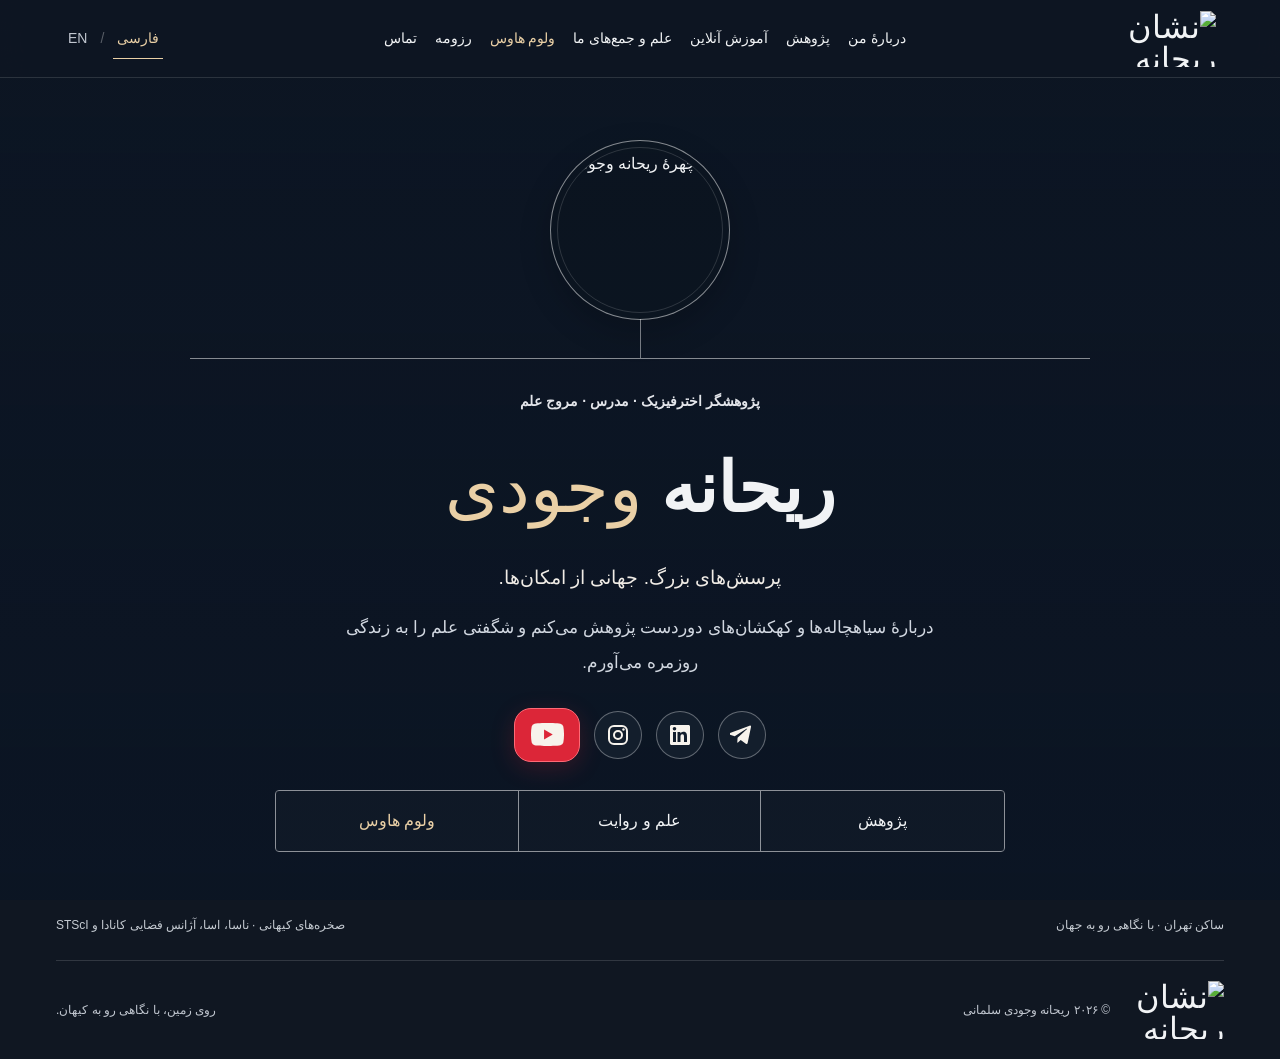
==== commit 9f43de29: "Add files via upload" ====
--- a/fa.html
+++ b/fa.html
@@ -5,22 +5,19 @@
   <title>Reyhaneh Vojoudi</title>
   <meta name="description" content="وب‌سایت ریحانه وجودی؛ پژوهش در اخترفیزیک، سیاهچاله‌ها و کیهان‌شناسی، تدریس و ترویج علم، FilYc، باشگاه کتاب TR و ولوم هاوس.">
   <meta name="theme-color" content="#080f1b">
-  <link rel="icon" type="image/png" href="assets/favicon.png">
+  <link rel="icon" type="image/png" href="assets/reyhaneh-logo.png">
+  <link rel="stylesheet" href="styles.css">
+  <link rel="stylesheet" href="refined.css">
+  <link rel="stylesheet" href="bilingual.css">
   <link rel="alternate" hreflang="en" href="index.html">
   <link rel="alternate" hreflang="fa" href="fa.html">
-  <link rel="preconnect" href="https://fonts.googleapis.com">
-  <link rel="preconnect" href="https://fonts.gstatic.com" crossorigin>
-  <link rel="stylesheet" href="https://fonts.googleapis.com/css2?family=DM+Sans:wght@400;450;500;550;600;650;700&family=Manrope:wght@400;500;600;700;800&display=swap">
-  <link rel="stylesheet" href="site.css">
   <script src="script.js" defer></script>
-  <script src="form-config.js" defer></script>
-  <script src="forms.js" defer></script>
 <link rel="preload" href="assets/fonts/Vazirmatn.woff2" as="font" type="font/woff2" crossorigin>
 </head>
 <body>
 <a class="skip" href="#main">رفتن به محتوای اصلی</a>
 <header class="site-header">
-  <a class="brand" href="#home" aria-label="ریحانه وجودی؛ صفحهٔ اصلی"><img class="brand-logo" src="assets/reyhaneh-logo.webp" alt="نشان ریحانه وجودی با قرص برافزایشی طلایی سیاهچاله" width="270" height="270" decoding="async"></a>
+  <a class="brand" href="#home" aria-label="ریحانه وجودی؛ صفحهٔ اصلی"><img class="brand-logo" src="assets/reyhaneh-logo.png" alt="نشان ریحانه وجودی با قرص برافزایشی طلایی سیاهچاله" width="1280" height="1280"></a>
 <div class="language-switch" role="group" aria-label="زبان وب‌سایت" dir="ltr"><a data-language="en" href="index.html" lang="en" hreflang="en">EN</a><span aria-hidden="true">/</span><a data-language="fa" href="fa.html" lang="fa" hreflang="fa" aria-current="true">فارسی</a></div>
   <button class="menu-toggle" aria-expanded="false" aria-controls="navigation">منو</button>
   <nav id="navigation" aria-label="منوی اصلی"><a href="#about">دربارهٔ من</a><a href="#research">پژوهش</a><a href="#teaching">آموزش آنلاین</a><a href="#stories">علم و جمع‌های ما</a><a href="#vellum-house" class="vh-nav">ولوم هاوس</a><a href="assets/Reyhaneh_Vojoudi_CV.pdf" target="_blank" rel="noopener">رزومه</a><a href="#contact">تماس</a></nav>
@@ -28,6 +25,7 @@
 <main id="main">
 <div class="view-toolbar wrap" hidden><a href="#home" class="back-home">خانه</a><nav class="view-links" aria-label="بخش‌های این صفحه"></nav></div>
 <section id="home" class="hero">
+  <img class="hero-image" src="assets/cosmic-cliffs.jpg" alt="نمای فروسرخ جیمز وب از ابرهای طلایی و ستاره‌های جوان در صخره‌های کیهانی سحابی شاه‌تخته" width="4000" height="2317" fetchpriority="high">
   <div class="hero-shade"></div>
   <div class="hero-content wrap">
     <div class="hero-copy">
@@ -38,7 +36,7 @@
     <div class="hero-socials social-icons" role="group" aria-label="شبکه‌های اجتماعی"><a class="social-icon social-youtube" href="https://www.youtube.com/@Reyhaneh.Vojoudi" target="_blank" rel="noopener noreferrer" aria-label="تماشای ویدئوها در یوتیوب" title="YouTube"><svg viewBox="0 0 24 24" width="24" height="24" fill="currentColor" aria-hidden="true" focusable="false"><path d="M23.5 6.2a3 3 0 0 0-2.1-2.1C19.5 3.6 12 3.6 12 3.6s-7.5 0-9.4.5A3 3 0 0 0 .5 6.2 31 31 0 0 0 0 12a31 31 0 0 0 .5 5.8 3 3 0 0 0 2.1 2.1c1.9.5 9.4.5 9.4.5s7.5 0 9.4-.5a3 3 0 0 0 2.1-2.1A31 31 0 0 0 24 12a31 31 0 0 0-.5-5.8Z"/><path fill="var(--play-fill, #15202e)" d="m9.5 15.6 6.3-3.6-6.3-3.6Z"/></svg></a><a class="social-icon social-instagram" href="https://www.instagram.com/reysics/" target="_blank" rel="noopener noreferrer" aria-label="Instagram" title="Instagram"><svg viewBox="0 0 24 24" width="24" height="24" fill="currentColor" aria-hidden="true" focusable="false"><rect x="3" y="3" width="18" height="18" rx="5" fill="none" stroke="currentColor" stroke-width="2"/><circle cx="12" cy="12" r="4" fill="none" stroke="currentColor" stroke-width="2"/><circle cx="17.5" cy="6.5" r="1.2"/></svg></a><a class="social-icon social-linkedin" href="https://www.linkedin.com/in/reyhaneh-vojoudi/" target="_blank" rel="noopener noreferrer" aria-label="LinkedIn" title="LinkedIn"><svg viewBox="0 0 24 24" width="24" height="24" fill="currentColor" aria-hidden="true" focusable="false"><path d="M20.45 2H3.55C2.69 2 2 2.68 2 3.52v16.96c0 .84.69 1.52 1.55 1.52h16.9c.86 0 1.55-.68 1.55-1.52V3.52c0-.84-.69-1.52-1.55-1.52ZM8 19H5V9h3v10ZM6.5 7.6a1.8 1.8 0 1 1 0-3.6 1.8 1.8 0 0 1 0 3.6ZM19 19h-3v-5.1c0-1.2 0-2.7-1.65-2.7S12.5 12.5 12.5 13.8V19h-3V9h2.88v1.37h.04A3.16 3.16 0 0 1 15.26 8.8C18.3 8.8 19 10.8 19 13.4V19Z"/></svg></a><a class="social-icon social-telegram" href="https://t.me/Reysics" target="_blank" rel="noopener noreferrer" aria-label="Telegram" title="Telegram"><svg viewBox="0 0 24 24" width="24" height="24" fill="currentColor" aria-hidden="true" focusable="false"><path d="m21.5 3.3-3.6 17c-.27 1.2-.98 1.49-1.98.93l-5.48-4.04-2.64 2.54c-.29.29-.54.54-1.1.54l.39-5.59L17.27 5.4c.44-.39-.1-.61-.68-.22L4 13.11l-5.42-1.69c-1.18-.37-1.2-1.18.25-1.75L20 1.82c.98-.36 1.84.22 1.5 1.48Z" transform="translate(1 1) scale(.93)"/></svg></a></div>
     <nav class="hero-paths" aria-label="آشنایی با فعالیت‌های من"><a href="#research">پژوهش</a><a href="#stories">علم و روایت</a><a href="#vellum-house">ولوم هاوس</a></nav>
     </div>
-    <div class="hero-portrait-frame"><img class="hero-portrait" src="assets/reyhaneh-portrait.webp" alt="چهرهٔ ریحانه وجودی" width="480" height="415" decoding="async" fetchpriority="high"></div>
+    <div class="hero-portrait-frame"><img class="hero-portrait" src="assets/reyhaneh-portrait.jpg" alt="چهرهٔ ریحانه وجودی" width="1179" height="1019" fetchpriority="high"></div>
   </div>
   <div class="hero-bottom wrap"><span>ساکن تهران · با نگاهی رو به جهان</span><a href="https://esawebb.org/images/weic2205a/" target="_blank" rel="noopener noreferrer">صخره‌های کیهانی · ناسا، اسا، آژانس فضایی کانادا و STScI</a></div>
 </section>
@@ -78,7 +76,7 @@
   <div id="skills" class="skills-panel"><div><p class="eyebrow gold">مهارت‌ها و ابزارها</p><h3>از ایده تا پژوهش.</h3></div><div><h4>محاسبات و پژوهش</h4><div class="tags"><span>Python</span><span>یادگیری ماشین</span><span>LSTM</span><span>خودرمزگذارها</span><span>C++</span><span>Wolfram Mathematica</span><span>LaTeX</span></div><h4>زبان‌ها و ارتباطات</h4><p>فارسی · زبان مادری&nbsp; / &nbsp; انگلیسی · C1، تافل ۱۰۸&nbsp; / &nbsp; آلمانی · C1</p><p class="small">در حال یادگیری فرانسوی، ایتالیایی و عربی نیز هستم. با CAMB و CosmoMC در کارگاه‌های آموزشی آشنا شده‌ام.</p></div></div>
 </section>
 
-<section data-view="teaching" id="teaching" class="section teaching-section"><div class="wrap teaching-grid"><div><p class="eyebrow gold">۰۴ / تدریس و راهنمایی علمی</p><h2>بهترین درس‌ها<br>با این پرسش آغاز می‌شوند:<br><em>«چه می‌شود اگر؟»</em></h2><p class="lead">فیزیک وقتی ماندگار می‌شود که دانش‌آموزان فرصت پیدا کنند مثل یک فیزیک‌دان فکر کنند.</p><p>تجربهٔ تدریسم از آموزش فیزیک و ریاضی به زبان انگلیسی در مدرسه تا دستیاری آموزشی در مقطع کارشناسی ارشد و راهنمایی تیم‌ها در رقابت‌های پژوهش‌محور را در بر می‌گیرد.</p><a class="text-link" href="#contact" data-enquiry="collaboration" aria-haspopup="dialog">گفت‌وگو دربارهٔ تدریس یا رویداد علمی</a></div><div id="teaching-approach" class="teaching-list"><article><span>۰۱</span><div><h3>از مبانی تا ایده‌های بزرگ</h3><p>تدریس فیزیک و ریاضی در دوره‌های A-Level، IGCSE و O-Level؛ مدرس و سرپرست گروه در کالج گلوکال و مدرس در مدرسهٔ بین‌المللی حکیم.</p></div></article><article><span>۰۲</span><div><h3>فیزیک در دانشگاه</h3><p>دستیار آموزشی درس‌های نسبیت عام و کیهان‌شناسی در مقطع کارشناسی ارشد دانشگاه صنعتی خواجه نصیرالدین طوسی.</p></div></article><article><span>۰۳</span><div><h3>یادگیری از راه پژوهش</h3><p>راهنمایی فیزیک‌دانان جوان و داوری در مسابقات فیزیک‌دانان جوان و پژوهشگران جوان علوم طبیعی ایران.</p></div></article><article><span>۰۴</span><div><h3>آموزش فراتر از کلاس درس</h3><p>مدیر آموزشی پیشین مدرسهٔ ایرانی کمبریج، با فعالیت در توسعهٔ برنامهٔ درسی و توانمندسازی معلمان. همچنین در ترجمه و ویرایش علمی فعالیت داشته‌ام؛ از جمله همکاری روی کتاب<em> «بنیادها: ده کلید به واقعیت»</em> اثر فرانک ویلچک.</p></div></article><article><span>۰۵</span><div><h3>تدریس آلمانی و نظارت آموزشی</h3><p>مدرس ارشد و ناظر آموزشی زبان آلمانی در آموزشگاه زبان ملل، تهران · اوت ۲۰۱۸ تا ژانویهٔ ۲۰۲۱.</p></div></article><article><span>۰۶</span><div><h3>تدریس زبان انگلیسی و آلمانی</h3><p>تدریس پاره‌وقت زبان انگلیسی و آلمانی در آموزشگاه‌های زبان تهران · ژانویهٔ ۲۰۱۵ تا ژانویهٔ ۲۰۲۱؛ از جمله ملل، زبان اول، فارسیان، پردیسان، ایران جهان و پپ‌تاک.</p></div></article></div></div><div id="teaching-consultation" class="teaching-enquiry"><h3>یادگیری را از شناخت نیازهای شما شروع کنیم.</h3><p>فیزیک، ریاضی، زبان انگلیسی و زبان آلمانی را به‌صورت آنلاین تدریس می‌کنم. در جلسهٔ ارزیابی اولیه و مشاوره، سطح فعلی، هدف‌ها و نیازهای شما را بررسی می‌کنیم تا مسیر مناسبی برای یادگیری پیشنهاد دهم.</p><p>فرم کوتاه درخواست را تکمیل کنید و درس موردنظر، سطح فعلی و هدف خود را بنویسید. همهٔ کلاس‌ها به‌صورت آنلاین برگزار می‌شوند.</p><a class="button primary" href="#contact" data-enquiry="teaching" aria-haspopup="dialog">درخواست جلسهٔ ارزیابی و مشاوره</a><p class="small">زمان و جزئیات جلسه پس از هماهنگی از طریق ایمیل تأیید می‌شود.</p></div></section>
+<section data-view="teaching" id="teaching" class="section teaching-section"><div class="wrap teaching-grid"><div><p class="eyebrow gold">۰۴ / تدریس و راهنمایی علمی</p><h2>بهترین درس‌ها<br>با این پرسش آغاز می‌شوند:<br><em>«چه می‌شود اگر؟»</em></h2><p class="lead">فیزیک وقتی ماندگار می‌شود که دانش‌آموزان فرصت پیدا کنند مثل یک فیزیک‌دان فکر کنند.</p><p>تجربهٔ تدریسم از آموزش فیزیک و ریاضی به زبان انگلیسی در مدرسه تا دستیاری آموزشی در مقطع کارشناسی ارشد و راهنمایی تیم‌ها در رقابت‌های پژوهش‌محور را در بر می‌گیرد.</p><a class="text-link" href="mailto:reyhaneh.vojoudi@gmail.com?subject=Teaching%20or%20science%20event%20enquiry">گفت‌وگو دربارهٔ تدریس یا رویداد علمی</a></div><div id="teaching-approach" class="teaching-list"><article><span>۰۱</span><div><h3>از مبانی تا ایده‌های بزرگ</h3><p>تدریس فیزیک و ریاضی در دوره‌های A-Level، IGCSE و O-Level؛ مدرس و سرپرست گروه در کالج گلوکال و مدرس در مدرسهٔ بین‌المللی حکیم.</p></div></article><article><span>۰۲</span><div><h3>فیزیک در دانشگاه</h3><p>دستیار آموزشی درس‌های نسبیت عام و کیهان‌شناسی در مقطع کارشناسی ارشد دانشگاه صنعتی خواجه نصیرالدین طوسی.</p></div></article><article><span>۰۳</span><div><h3>یادگیری از راه پژوهش</h3><p>راهنمایی فیزیک‌دانان جوان و داوری در مسابقات فیزیک‌دانان جوان و پژوهشگران جوان علوم طبیعی ایران.</p></div></article><article><span>۰۴</span><div><h3>آموزش فراتر از کلاس درس</h3><p>مدیر آموزشی پیشین مدرسهٔ ایرانی کمبریج، با فعالیت در توسعهٔ برنامهٔ درسی و توانمندسازی معلمان. همچنین در ترجمه و ویرایش علمی فعالیت داشته‌ام؛ از جمله همکاری روی کتاب<em> «بنیادها: ده کلید به واقعیت»</em> اثر فرانک ویلچک.</p></div></article><article><span>۰۵</span><div><h3>تدریس آلمانی و نظارت آموزشی</h3><p>مدرس ارشد و ناظر آموزشی زبان آلمانی در آموزشگاه زبان ملل، تهران · اوت ۲۰۱۸ تا ژانویهٔ ۲۰۲۱.</p></div></article><article><span>۰۶</span><div><h3>تدریس زبان انگلیسی و آلمانی</h3><p>تدریس پاره‌وقت زبان انگلیسی و آلمانی در آموزشگاه‌های زبان تهران · ژانویهٔ ۲۰۱۵ تا ژانویهٔ ۲۰۲۱؛ از جمله ملل، زبان اول، فارسیان، پردیسان، ایران جهان و پپ‌تاک.</p></div></article></div></div><div id="teaching-consultation" class="teaching-enquiry"><h3>یادگیری را از شناخت نیازهای شما شروع کنیم.</h3><p>فیزیک، ریاضی، زبان انگلیسی و زبان آلمانی را به‌صورت آنلاین تدریس می‌کنم. در جلسهٔ ارزیابی اولیه و مشاوره، سطح فعلی، هدف‌ها و نیازهای شما را بررسی می‌کنیم تا مسیر مناسبی برای یادگیری پیشنهاد دهم.</p><p>در ایمیل، نام، سن یا مقطع تحصیلی، درس یا زبان موردنظر، سطح فعلی، هدف، آزمون یا برنامهٔ درسی احتمالی، شهر و منطقهٔ زمانی و زمان‌های مناسب برای جلسه را بنویسید. همهٔ کلاس‌ها به‌صورت آنلاین برگزار می‌شوند.</p><a class="button primary" href="mailto:reyhaneh.vojoudi@gmail.com?subject=%D8%AF%D8%B1%D8%AE%D9%88%D8%A7%D8%B3%D8%AA%20%D8%AC%D9%84%D8%B3%D9%87%D9%94%20%D8%A7%D8%B1%D8%B2%DB%8C%D8%A7%D8%A8%DB%8C%20%D8%A7%D9%88%D9%84%DB%8C%D9%87%20%D9%88%20%D9%85%D8%B4%D8%A7%D9%88%D8%B1%D9%87%D9%94%20%D8%A2%D9%85%D9%88%D8%B2%D8%B4%DB%8C&amp;body=%D8%B3%D9%84%D8%A7%D9%85%20%D8%B1%DB%8C%D8%AD%D8%A7%D9%86%D9%87%D8%8C%0A%0A%D9%85%D8%A7%DB%8C%D9%84%D9%85%20%D8%A8%D8%B1%D8%A7%DB%8C%20%DB%8C%DA%A9%20%D8%AC%D9%84%D8%B3%D9%87%D9%94%20%D8%A7%D8%B1%D8%B2%DB%8C%D8%A7%D8%A8%DB%8C%20%D8%A7%D9%88%D9%84%DB%8C%D9%87%20%D9%88%20%D9%85%D8%B4%D8%A7%D9%88%D8%B1%D9%87%D9%94%20%D8%A2%D9%85%D9%88%D8%B2%D8%B4%DB%8C%20%D9%87%D9%85%D8%A7%D9%87%D9%86%DA%AF%20%DA%A9%D9%86%D9%85.%0A%0A%D9%86%D8%A7%D9%85%3A%0A%D8%B3%D9%86%20%DB%8C%D8%A7%20%D9%85%D9%82%D8%B7%D8%B9%20%D8%AA%D8%AD%D8%B5%DB%8C%D9%84%DB%8C%3A%0A%D8%AF%D8%B1%D8%B3%20%DB%8C%D8%A7%20%D8%B2%D8%A8%D8%A7%D9%86%20%D9%85%D9%88%D8%B1%D8%AF%D9%86%D8%B8%D8%B1%20%28%D9%81%DB%8C%D8%B2%DB%8C%DA%A9%D8%8C%20%D8%B1%DB%8C%D8%A7%D8%B6%DB%8C%D8%8C%20%D8%A7%D9%86%DA%AF%D9%84%DB%8C%D8%B3%DB%8C%20%DB%8C%D8%A7%20%D8%A2%D9%84%D9%85%D8%A7%D9%86%DB%8C%29%3A%0A%D8%B3%D8%B7%D8%AD%20%D9%81%D8%B9%D9%84%DB%8C%20%D9%88%20%D8%B3%D8%A7%D8%A8%D9%82%D9%87%D9%94%20%DB%8C%D8%A7%D8%AF%DA%AF%DB%8C%D8%B1%DB%8C%3A%0A%D9%87%D8%AF%D9%81%20%DB%8C%D8%A7%D8%AF%DA%AF%DB%8C%D8%B1%DB%8C%20%D9%88%20%D8%B2%D9%85%D8%A7%D9%86%E2%80%8C%D8%A8%D9%86%D8%AF%DB%8C%20%D9%85%D9%88%D8%B1%D8%AF%D9%86%D8%B8%D8%B1%3A%0A%D8%A8%D8%B1%D9%86%D8%A7%D9%85%D9%87%D9%94%20%D8%AF%D8%B1%D8%B3%DB%8C%20%DB%8C%D8%A7%20%D8%A2%D8%B2%D9%85%D9%88%D9%86%20%D9%87%D8%AF%D9%81%20%28%D8%AF%D8%B1%20%D8%B5%D9%88%D8%B1%D8%AA%20%D9%88%D8%AC%D9%88%D8%AF%29%3A%0A%D8%B4%D9%87%D8%B1%20%D9%88%20%D9%85%D9%86%D8%B7%D9%82%D9%87%D9%94%20%D8%B2%D9%85%D8%A7%D9%86%DB%8C%3A%0A%D8%B1%D9%88%D8%B2%D9%87%D8%A7%20%D9%88%20%D8%B3%D8%A7%D8%B9%D8%AA%E2%80%8C%D9%87%D8%A7%DB%8C%20%D9%85%D9%86%D8%A7%D8%B3%D8%A8%20%D8%A8%D8%B1%D8%A7%DB%8C%20%D8%AC%D9%84%D8%B3%D9%87%3A%0A%D8%AA%D9%88%D8%B6%DB%8C%D8%AD%D8%A7%D8%AA%20%D8%AA%DA%A9%D9%85%DB%8C%D9%84%DB%8C%20%28%D8%A7%D8%AE%D8%AA%DB%8C%D8%A7%D8%B1%DB%8C%29%3A%0A%0A%D8%B3%D9%BE%D8%A7%D8%B3%DA%AF%D8%B2%D8%A7%D8%B1%D9%85">درخواست جلسهٔ ارزیابی و مشاوره</a><p class="small">زمان و جزئیات جلسه پس از هماهنگی از طریق ایمیل تأیید می‌شود.</p></div></section>
 
 <section data-view="science" id="stories" class="section wrap">
   <div class="section-head"><div><p class="eyebrow gold">۰۵ / از علم می‌گویم</p><h2>کیهان متعلق به<br><em>همهٔ ماست.</em></h2></div><div><p>سیاهچاله‌ها، پرسش‌های بزرگ و زندگی یک پژوهشگر. در ویدئوها و گفت‌وگوهایم، هم از علم می‌گویم و هم از زندگی خودم در مسیر پژوهش.</p><a class="text-link" href="https://www.youtube.com/@Reyhaneh.Vojoudi" target="_blank" rel="noopener noreferrer">دیدن کانال یوتیوب من</a></div></div>
@@ -94,11 +92,10 @@
   <div class="vh-intro"><div><p class="eyebrow gold">هر دانش‌آموز، یک برنامهٔ پیوسته.</p><h3>هر تصمیم،<br>بخشی از یک مسیر روشن.</h3></div><div><p>ولوم هاوس، دفتر مدیریت اختصاصی مسیر تحصیلی برای دانش‌آموزان، دانشجویان و خانواده‌هایی است که می‌خواهند آموزش، انتخاب برنامهٔ درسی، رشد فردی و پذیرش دانشگاه در یک مسیر منسجم پیش برود.</p><p>آموزش تخصصی، نقشهٔ راه شخصی و ارزیابی مستمر در کنار هم قرار می‌گیرند. خانواده‌ها هر ماه تصویری روشن از پیشرفت دریافت می‌کنند و هر گام بعدی، با توجه به اهداف، توانمندی‌ها و چشم‌انداز تحصیلی فرد طراحی می‌شود.</p></div></div>
   <div id="vh-services" class="vh-services"><article><p class="eyebrow gold">۰۱ / راهبری تحصیلی</p><h3>انتخاب مسیر با چشم‌انداز بلندمدت</h3><p>ارزیابی و برنامه‌ریزی بلندمدت برای مسیرهای IGCSE، A Level، IB، SAT و AP، همراه با آموزش خصوصیِ هماهنگ با نقشهٔ راه هر دانش‌آموز.</p></article><article><p class="eyebrow gold">۰۲ / سوابق و پذیرش</p><h3>آمادگی هدفمند</h3><p>برنامه‌ریزی برای فعالیت‌های پژوهشی، شرکت در رقابت‌ها و کسب تجربهٔ رهبری؛ در ادامه، انتخاب دانشگاه و آماده‌سازی درخواست پذیرش، انگیزه‌نامه و دیگر نوشته‌های موردنیاز و مصاحبه‌ها.</p></article><article><p class="eyebrow gold">۰۳ / تداوم و همراهی</p><h3>همراه در تمام مسیر</h3><p>ارزیابی ماهانه و گزارش‌دهی به خانواده، در کنار پشتیبانی از برنامه‌ریزی درسی در دانشگاه، تعیین مسیر پژوهش و درخواست پذیرش تحصیلات تکمیلی.</p></article></div>
   <div id="vh-roadmap" class="vh-roadmap"><h3>از نخستین ارزیابی تا فصل بعدی مسیر.</h3><ol><li><span>۰۱</span>ارزیابی اولیه</li><li><span>۰۲</span>نقشهٔ راه شخصی</li><li><span>۰۳</span>آموزش خصوصی</li><li><span>۰۴</span>ارزیابی ماهانه</li><li><span>۰۵</span>راهبرد انتخاب دانشگاه</li><li><span>۰۶</span>آماده‌سازی درخواست پذیرش</li></ol></div>
-  <div id="vh-consultation" class="vh-consultation"><p class="eyebrow gold">آغاز همکاری با جلسهٔ مشاوره</p><h3>از یک گفت‌وگو شروع کنیم.</h3><p>نقطهٔ آغاز هر برنامه، خودِ دانش‌آموز یا دانشجوست. در جلسهٔ مشاوره، اهداف شما را می‌شناسیم و با هم بررسی می‌کنیم که آیا ولوم هاوس همراه مناسبی برای مسیر پیش روی شماست.</p><p>فرم کوتاه درخواست را تکمیل کنید و مقطع تحصیلی، هدف‌ها و مهلت‌های مهم را بنویسید. اگر از طرف دانش‌آموز یا دانشجو تماس می‌گیرید، نسبت خود را نیز ذکر کنید.</p><div class="actions"><a class="button primary" href="#contact" data-enquiry="vellum" aria-haspopup="dialog">درخواست جلسهٔ مشاوره</a><a class="button outline" href="assets/Vellum_House_Brochure.pdf" target="_blank" rel="noopener">مطالعهٔ بروشور (PDF انگلیسی)</a></div></div>
+  <div id="vh-consultation" class="vh-consultation"><p class="eyebrow gold">آغاز همکاری با جلسهٔ مشاوره</p><h3>از یک گفت‌وگو شروع کنیم.</h3><p>نقطهٔ آغاز هر برنامه، خودِ دانش‌آموز یا دانشجوست. در جلسهٔ مشاوره، اهداف شما را می‌شناسیم و با هم بررسی می‌کنیم که آیا ولوم هاوس همراه مناسبی برای مسیر پیش روی شماست.</p><p>لطفاً نام، سن و مقطع تحصیلی، برنامهٔ درسی فعلی، وضعیت تحصیلی، هدف‌ها، مهلت‌های مهم و زمینه‌های موردنیاز برای راهنمایی را در ایمیل بنویسید. شهر و منطقهٔ زمانی و زمان‌های مناسب برای جلسه را هم ذکر کنید. اگر از طرف دانش‌آموز یا دانشجو تماس می‌گیرید، خودتان را نیز معرفی کنید.</p><div class="actions"><a class="button primary" href="mailto:reyhaneh.vojoudi@gmail.com?subject=%D8%AF%D8%B1%D8%AE%D9%88%D8%A7%D8%B3%D8%AA%20%D9%85%D8%B4%D8%A7%D9%88%D8%B1%D9%87%D9%94%20%D8%A7%D9%88%D9%84%DB%8C%D9%87%D9%94%20%D9%88%D9%84%D9%88%D9%85%20%D9%87%D8%A7%D9%88%D8%B3&amp;body=%D8%B3%D9%84%D8%A7%D9%85%D8%8C%0A%0A%D9%85%D8%A7%DB%8C%D9%84%D9%85%20%D8%A8%D8%B1%D8%A7%DB%8C%20%D9%85%D8%B4%D8%A7%D9%88%D8%B1%D9%87%D9%94%20%D8%A7%D9%88%D9%84%DB%8C%D9%87%D9%94%20%D9%88%D9%84%D9%88%D9%85%20%D9%87%D8%A7%D9%88%D8%B3%20%D9%87%D9%85%D8%A7%D9%87%D9%86%DA%AF%20%DA%A9%D9%86%D9%85.%0A%0A%D9%86%D8%A7%D9%85%20%D8%AF%D8%A7%D9%86%D8%B4%E2%80%8C%D8%A2%D9%85%D9%88%D8%B2%20%DB%8C%D8%A7%20%D8%AF%D8%A7%D9%86%D8%B4%D8%AC%D9%88%3A%0A%D8%B3%D9%86%20%D9%88%20%D9%85%D9%82%D8%B7%D8%B9%20%D8%AA%D8%AD%D8%B5%DB%8C%D9%84%DB%8C%3A%0A%D9%86%D8%A7%D9%85%20%D9%81%D8%B1%D8%B3%D8%AA%D9%86%D8%AF%D9%87%20%D9%88%20%D9%86%D8%B3%D8%A8%D8%AA%20%D8%A8%D8%A7%20%D8%AF%D8%A7%D9%86%D8%B4%E2%80%8C%D8%A2%D9%85%D9%88%D8%B2%20%DB%8C%D8%A7%20%D8%AF%D8%A7%D9%86%D8%B4%D8%AC%D9%88%20%28%D8%AF%D8%B1%20%D8%B5%D9%88%D8%B1%D8%AA%20%D8%AA%D9%81%D8%A7%D9%88%D8%AA%29%3A%0A%D8%B4%D9%87%D8%B1%D8%8C%20%DA%A9%D8%B4%D9%88%D8%B1%20%D9%88%20%D9%85%D9%86%D8%B7%D9%82%D9%87%D9%94%20%D8%B2%D9%85%D8%A7%D9%86%DB%8C%3A%0A%D9%85%D8%AF%D8%B1%D8%B3%D9%87%20%DB%8C%D8%A7%20%D8%AF%D8%A7%D9%86%D8%B4%DA%AF%D8%A7%D9%87%20%D9%88%20%D8%A8%D8%B1%D9%86%D8%A7%D9%85%D9%87%D9%94%20%D8%AF%D8%B1%D8%B3%DB%8C%20%D9%81%D8%B9%D9%84%DB%8C%3A%0A%D9%88%D8%B6%D8%B9%DB%8C%D8%AA%20%D8%AA%D8%AD%D8%B5%DB%8C%D9%84%DB%8C%20%D9%88%20%D8%AF%D8%B1%D8%B3%E2%80%8C%D9%87%D8%A7%DB%8C%20%D8%A7%D8%B5%D9%84%DB%8C%3A%0A%D8%A7%D9%87%D8%AF%D8%A7%D9%81%20%D8%AA%D8%AD%D8%B5%DB%8C%D9%84%DB%8C%20%D9%88%20%D8%B1%D8%B4%D8%AA%D9%87%20%DB%8C%D8%A7%20%D9%85%D9%82%D8%B5%D8%AF%20%D9%85%D9%88%D8%B1%D8%AF%D9%86%D8%B8%D8%B1%3A%0A%D8%B2%D9%85%D8%A7%D9%86%E2%80%8C%D8%A8%D9%86%D8%AF%DB%8C%20%D9%88%20%D9%85%D9%87%D9%84%D8%AA%E2%80%8C%D9%87%D8%A7%DB%8C%20%D9%85%D9%87%D9%85%3A%0A%D8%B2%D9%85%DB%8C%D9%86%D9%87%E2%80%8C%D9%87%D8%A7%DB%8C%DB%8C%20%DA%A9%D9%87%20%D8%A8%D9%87%20%D8%B1%D8%A7%D9%87%D9%86%D9%85%D8%A7%DB%8C%DB%8C%20%D9%86%DB%8C%D8%A7%D8%B2%20%D8%AF%D8%A7%D8%B1%DB%8C%D8%AF%3A%0A%D8%B1%D9%88%D8%B2%D9%87%D8%A7%20%D9%88%20%D8%B3%D8%A7%D8%B9%D8%AA%E2%80%8C%D9%87%D8%A7%DB%8C%20%D9%85%D9%86%D8%A7%D8%B3%D8%A8%20%D8%A8%D8%B1%D8%A7%DB%8C%20%D9%85%D8%B4%D8%A7%D9%88%D8%B1%D9%87%3A%0A%D8%AA%D9%88%D8%B6%DB%8C%D8%AD%D8%A7%D8%AA%20%D8%AA%DA%A9%D9%85%DB%8C%D9%84%DB%8C%20%28%D8%A7%D8%AE%D8%AA%DB%8C%D8%A7%D8%B1%DB%8C%29%3A%0A%0A%D8%B3%D9%BE%D8%A7%D8%B3%DA%AF%D8%B2%D8%A7%D8%B1%D9%85">درخواست جلسهٔ مشاوره</a><a class="button outline" href="assets/Vellum_House_Brochure.pdf" target="_blank" rel="noopener">مطالعهٔ بروشور (PDF انگلیسی)</a></div></div>
 </div></section>
 
-<section data-view="contact" id="contact" class="section wrap contact-section"><p class="eyebrow gold">۰۷ / شروع یک گفت‌وگو</p><h2>پرسشی دارید؟<br><em>خوشحال می‌شوم بشنوم.</em></h2><p>همکاری پژوهشی، تدریس، ترویج علم،<br class="desktop-break"> یا ایده‌ای که ارزش گفت‌وگو دارد.</p><a class="contact-email" href="#contact" data-enquiry="general" aria-haspopup="dialog">ارسال پیام</a><div class="contact-links social-links"><div class="social-icons" role="group" aria-label="شبکه‌های اجتماعی"><a class="social-icon social-youtube" href="https://www.youtube.com/@Reyhaneh.Vojoudi" target="_blank" rel="noopener noreferrer" aria-label="تماشای ویدئوها در یوتیوب" title="YouTube"><svg viewBox="0 0 24 24" width="24" height="24" fill="currentColor" aria-hidden="true" focusable="false"><path d="M23.5 6.2a3 3 0 0 0-2.1-2.1C19.5 3.6 12 3.6 12 3.6s-7.5 0-9.4.5A3 3 0 0 0 .5 6.2 31 31 0 0 0 0 12a31 31 0 0 0 .5 5.8 3 3 0 0 0 2.1 2.1c1.9.5 9.4.5 9.4.5s7.5 0 9.4-.5a3 3 0 0 0 2.1-2.1A31 31 0 0 0 24 12a31 31 0 0 0-.5-5.8Z"/><path fill="var(--play-fill, #15202e)" d="m9.5 15.6 6.3-3.6-6.3-3.6Z"/></svg></a><a class="social-icon social-instagram" href="https://www.instagram.com/reysics/" target="_blank" rel="noopener noreferrer" aria-label="Instagram" title="Instagram"><svg viewBox="0 0 24 24" width="24" height="24" fill="currentColor" aria-hidden="true" focusable="false"><rect x="3" y="3" width="18" height="18" rx="5" fill="none" stroke="currentColor" stroke-width="2"/><circle cx="12" cy="12" r="4" fill="none" stroke="currentColor" stroke-width="2"/><circle cx="17.5" cy="6.5" r="1.2"/></svg></a><a class="social-icon social-linkedin" href="https://www.linkedin.com/in/reyhaneh-vojoudi/" target="_blank" rel="noopener noreferrer" aria-label="LinkedIn" title="LinkedIn"><svg viewBox="0 0 24 24" width="24" height="24" fill="currentColor" aria-hidden="true" focusable="false"><path d="M20.45 2H3.55C2.69 2 2 2.68 2 3.52v16.96c0 .84.69 1.52 1.55 1.52h16.9c.86 0 1.55-.68 1.55-1.52V3.52c0-.84-.69-1.52-1.55-1.52ZM8 19H5V9h3v10ZM6.5 7.6a1.8 1.8 0 1 1 0-3.6 1.8 1.8 0 0 1 0 3.6ZM19 19h-3v-5.1c0-1.2 0-2.7-1.65-2.7S12.5 12.5 12.5 13.8V19h-3V9h2.88v1.37h.04A3.16 3.16 0 0 1 15.26 8.8C18.3 8.8 19 10.8 19 13.4V19Z"/></svg></a><a class="social-icon social-telegram" href="https://t.me/Reysics" target="_blank" rel="noopener noreferrer" aria-label="Telegram" title="Telegram"><svg viewBox="0 0 24 24" width="24" height="24" fill="currentColor" aria-hidden="true" focusable="false"><path d="m21.5 3.3-3.6 17c-.27 1.2-.98 1.49-1.98.93l-5.48-4.04-2.64 2.54c-.29.29-.54.54-1.1.54l.39-5.59L17.27 5.4c.44-.39-.1-.61-.68-.22L4 13.11l-5.42-1.69c-1.18-.37-1.2-1.18.25-1.75L20 1.82c.98-.36 1.84.22 1.5 1.48Z" transform="translate(1 1) scale(.93)"/></svg></a></div><a href="https://scholar.google.com/citations?user=dKFWtnIAAAAJ&amp;hl=en" target="_blank" rel="noopener noreferrer">گوگل اسکالر</a></div></section>
+<section data-view="contact" id="contact" class="section wrap contact-section"><p class="eyebrow gold">۰۷ / شروع یک گفت‌وگو</p><h2>پرسشی دارید؟<br><em>خوشحال می‌شوم بشنوم.</em></h2><p>همکاری پژوهشی، تدریس، ترویج علم،<br class="desktop-break"> یا ایده‌ای که ارزش گفت‌وگو دارد.</p><a class="contact-email" href="mailto:reyhaneh.vojoudi@gmail.com">reyhaneh.vojoudi@gmail.com</a><div class="contact-links social-links"><div class="social-icons" role="group" aria-label="شبکه‌های اجتماعی"><a class="social-icon social-youtube" href="https://www.youtube.com/@Reyhaneh.Vojoudi" target="_blank" rel="noopener noreferrer" aria-label="تماشای ویدئوها در یوتیوب" title="YouTube"><svg viewBox="0 0 24 24" width="24" height="24" fill="currentColor" aria-hidden="true" focusable="false"><path d="M23.5 6.2a3 3 0 0 0-2.1-2.1C19.5 3.6 12 3.6 12 3.6s-7.5 0-9.4.5A3 3 0 0 0 .5 6.2 31 31 0 0 0 0 12a31 31 0 0 0 .5 5.8 3 3 0 0 0 2.1 2.1c1.9.5 9.4.5 9.4.5s7.5 0 9.4-.5a3 3 0 0 0 2.1-2.1A31 31 0 0 0 24 12a31 31 0 0 0-.5-5.8Z"/><path fill="var(--play-fill, #15202e)" d="m9.5 15.6 6.3-3.6-6.3-3.6Z"/></svg></a><a class="social-icon social-instagram" href="https://www.instagram.com/reysics/" target="_blank" rel="noopener noreferrer" aria-label="Instagram" title="Instagram"><svg viewBox="0 0 24 24" width="24" height="24" fill="currentColor" aria-hidden="true" focusable="false"><rect x="3" y="3" width="18" height="18" rx="5" fill="none" stroke="currentColor" stroke-width="2"/><circle cx="12" cy="12" r="4" fill="none" stroke="currentColor" stroke-width="2"/><circle cx="17.5" cy="6.5" r="1.2"/></svg></a><a class="social-icon social-linkedin" href="https://www.linkedin.com/in/reyhaneh-vojoudi/" target="_blank" rel="noopener noreferrer" aria-label="LinkedIn" title="LinkedIn"><svg viewBox="0 0 24 24" width="24" height="24" fill="currentColor" aria-hidden="true" focusable="false"><path d="M20.45 2H3.55C2.69 2 2 2.68 2 3.52v16.96c0 .84.69 1.52 1.55 1.52h16.9c.86 0 1.55-.68 1.55-1.52V3.52c0-.84-.69-1.52-1.55-1.52ZM8 19H5V9h3v10ZM6.5 7.6a1.8 1.8 0 1 1 0-3.6 1.8 1.8 0 0 1 0 3.6ZM19 19h-3v-5.1c0-1.2 0-2.7-1.65-2.7S12.5 12.5 12.5 13.8V19h-3V9h2.88v1.37h.04A3.16 3.16 0 0 1 15.26 8.8C18.3 8.8 19 10.8 19 13.4V19Z"/></svg></a><a class="social-icon social-telegram" href="https://t.me/Reysics" target="_blank" rel="noopener noreferrer" aria-label="Telegram" title="Telegram"><svg viewBox="0 0 24 24" width="24" height="24" fill="currentColor" aria-hidden="true" focusable="false"><path d="m21.5 3.3-3.6 17c-.27 1.2-.98 1.49-1.98.93l-5.48-4.04-2.64 2.54c-.29.29-.54.54-1.1.54l.39-5.59L17.27 5.4c.44-.39-.1-.61-.68-.22L4 13.11l-5.42-1.69c-1.18-.37-1.2-1.18.25-1.75L20 1.82c.98-.36 1.84.22 1.5 1.48Z" transform="translate(1 1) scale(.93)"/></svg></a></div><a href="https://scholar.google.com/citations?user=dKFWtnIAAAAJ&amp;hl=en" target="_blank" rel="noopener noreferrer">گوگل اسکالر</a></div></section>
 </main>
-<footer class="wrap"><div><a class="brand" href="#home" aria-label="ریحانه وجودی؛ صفحهٔ اصلی"><img class="brand-logo" src="assets/reyhaneh-logo.webp" alt="نشان ریحانه وجودی با قرص برافزایشی طلایی سیاهچاله" width="270" height="270" decoding="async"></a><span>© ۲۰۲۶ ریحانه وجودی سلمانی</span></div><p>روی زمین، با نگاهی رو به کیهان.</p><details class="credits"><summary>منابع تصویر و اطلاعات علمی</summary><p>تصویر اصلی: صخره‌های کیهانی در NGC 3324، ثبت‌شده با دوربین NIRCam تلسکوپ جیمز وب. اعتبار تصویر: NASA، ESA، CSA و STScI. تصویر برای نمایش در این وب‌سایت برش خورده و تیره‌تر شده است. <a href="https://esawebb.org/images/weic2205a/" target="_blank" rel="noopener noreferrer">تصویر اصلی</a> · <a href="https://creativecommons.org/licenses/by/4.0/" target="_blank" rel="noopener noreferrer">CC BY 4.0</a>.</p><p>اطلاعات تحصیلات، سوابق، جوایز، مهارت‌ها و پژوهش‌های در دست انجام بر اساس رزومهٔ ۲۰۲۶ من و به‌روزرسانی‌های بعدی است. پیوند مقالات منتشرشده به صفحهٔ اصلی نشریه و نسخهٔ arXiv می‌رسد.</p></details></footer>
-<noscript><p style="text-align:center">برای استفاده از فرم تماس، جاوااسکریپت مرورگر را فعال کنید.</p></noscript>
+<footer class="wrap"><div><a class="brand" href="#home" aria-label="ریحانه وجودی؛ صفحهٔ اصلی"><img class="brand-logo" src="assets/reyhaneh-logo.png" alt="نشان ریحانه وجودی با قرص برافزایشی طلایی سیاهچاله" width="1280" height="1280"></a><span>© ۲۰۲۶ ریحانه وجودی سلمانی</span></div><p>روی زمین، با نگاهی رو به کیهان.</p><details class="credits"><summary>منابع تصویر و اطلاعات علمی</summary><p>تصویر اصلی: صخره‌های کیهانی در NGC 3324، ثبت‌شده با دوربین NIRCam تلسکوپ جیمز وب. اعتبار تصویر: NASA، ESA، CSA و STScI. تصویر برای نمایش در این وب‌سایت برش خورده و تیره‌تر شده است. <a href="https://esawebb.org/images/weic2205a/" target="_blank" rel="noopener noreferrer">تصویر اصلی</a> · <a href="https://creativecommons.org/licenses/by/4.0/" target="_blank" rel="noopener noreferrer">CC BY 4.0</a>.</p><p>اطلاعات تحصیلات، سوابق، جوایز، مهارت‌ها و پژوهش‌های در دست انجام بر اساس رزومهٔ ۲۰۲۶ من و به‌روزرسانی‌های بعدی است. پیوند مقالات منتشرشده به صفحهٔ اصلی نشریه و نسخهٔ arXiv می‌رسد.</p></details></footer>
 </body></html>
--- a/styles.css
+++ b/styles.css
@@ -0,0 +1,21 @@
+@import url('https://fonts.googleapis.com/css2?family=DM+Sans:wght@400;450;500;550;600;650;700&family=Manrope:wght@400;500;600;700;800&display=swap');
+:root{--bg:#080f1b;--surface:#0e1928;--text:#f1f3f5;--muted:#aab4c4;--gold:#e6ba83;--line:#ffffff20;--serif:Georgia,'Times New Roman',serif;--sans:'DM Sans',Arial,sans-serif}*{box-sizing:border-box}html{scroll-behavior:smooth;scroll-padding-top:100px}body{margin:0;background:var(--bg);color:var(--text);font-family:var(--sans);font-size:16px;line-height:1.7}a{color:inherit;text-decoration:none}button{font:inherit;cursor:pointer}a,button{touch-action:manipulation}a:focus-visible,button:focus-visible,summary:focus-visible{outline:2px solid var(--gold);outline-offset:6px}a:hover{color:var(--gold)}button:hover{color:var(--gold)}p{margin:0 0 1.25rem;color:var(--muted)}h1,h2,h3,h4{line-height:1.14;font-weight:500;margin:0}h2{font-size:clamp(2.6rem,4.5vw,4.25rem);letter-spacing:-.055em}h2 em,h1 em{font-family:var(--serif);font-weight:400;letter-spacing:-.045em}h2 em{color:var(--gold)}h3{font-size:1.7rem;letter-spacing:-.035em}h4{font-size:1.15rem}em{font-family:var(--serif)}.wrap{width:min(1240px,calc(100% - 112px));margin-inline:auto}.section{padding-block:110px}.eyebrow{font-size:.75rem;letter-spacing:.17em;font-weight:600;line-height:1.6;margin-bottom:24px}.gold{color:var(--gold)}.small{font-size:.875rem}.lead{font-size:1.4rem;color:var(--text);line-height:1.6}.skip{position:fixed;top:-80px;left:20px;padding:14px;background:var(--gold);color:var(--bg);z-index:20}.skip:focus{top:12px}.site-header{height:88px;display:flex;align-items:center;justify-content:space-between;padding:0 56px;border-bottom:1px solid var(--line);background:#080f1bf0;position:sticky;top:0;z-index:10;backdrop-filter:blur(18px)}.brand{font-family:var(--serif);font-size:2rem;letter-spacing:-.13em;display:inline-flex;align-items:center;gap:5px}.brand-star{color:var(--gold);font-size:1.5rem;align-self:flex-start;line-height:1.2;margin-top:5px}.site-header nav{display:flex;align-items:center;gap:30px;font-size:.875rem}.nav-contact{padding:9px 19px;border:1px solid #e6ba8360;border-radius:3px;color:var(--gold)}.menu-toggle{display:none}.hero{min-height:760px;height:calc(100svh - 88px);max-height:1000px;position:relative;isolation:isolate;display:flex;align-items:center;overflow:hidden}.hero-image,.hero-shade{position:absolute;inset:0;width:100%;height:100%;object-fit:cover;z-index:-2}.hero-image{object-position:68% 50%}.hero-shade{z-index:-1;background:linear-gradient(90deg,#080f1bf5 0%,#080f1bc9 30%,#080f1b28 70%),linear-gradient(0deg,#080f1be6,transparent 45%,#080f1b30)}.hero-content{padding-block:70px 115px}.hero-content .eyebrow{color:#d0d9e4}.hero h1{font-size:clamp(4.6rem,8vw,8rem);font-family:'Manrope',var(--sans);font-weight:500;letter-spacing:-.075em;line-height:1.0;margin-bottom:32px}.hero h1 em{color:var(--gold);font-size:1.07em;line-height:1.1}.hero-line{font-size:1.65rem;color:var(--text);line-height:1.4;letter-spacing:-.015em}.hero-intro{font-size:1.05rem;max-width:410px;color:#c2cbd5}.actions{display:flex;gap:14px;margin-top:32px;flex-wrap:wrap}.button{display:inline-flex;align-items:center;justify-content:center;min-height:49px;padding:12px 21px;border-radius:3px;font-size:.9rem;font-weight:500;line-height:1.5;transition:background .2s,color .2s}.primary{background:var(--gold);color:#111826}.primary:hover{background:#f5cf9e;color:#111826}.glass{background:#080f1b60;border:1px solid #ffffff55}.hero-bottom{position:absolute;bottom:26px;left:0;right:0;display:flex;justify-content:space-between;gap:24px;font-size:.75rem;color:#c5cbd2;letter-spacing:.06em}.hero-bottom a{max-width:50%;text-align:right;letter-spacing:0}.topic-strip{border-block:1px solid var(--line);display:flex;justify-content:center;align-items:center;gap:38px;padding:25px 24px;font-size:.75rem;letter-spacing:.15em;color:#abb8c9}.topic-strip span[aria-hidden]{color:var(--gold);font-size:1.15rem}.about-grid{display:grid;grid-template-columns:1fr 1.1fr;gap:52px 90px}.about-copy{padding-top:15px}.about-links{display:flex;gap:24px;flex-wrap:wrap;margin-top:28px;font-size:.875rem}.about-links a,.text-link,.paper-links a,.contact-links a{border-bottom:1px solid #e6ba8355;padding-bottom:4px;color:var(--gold)}.credential-row{grid-column:1/-1;display:grid;grid-template-columns:repeat(3,1fr);border-block:1px solid var(--line);padding:32px 0;margin-top:8px}.credential-row>div{padding:0 30px;border-left:1px solid var(--line);display:flex;flex-direction:column;gap:10px}.credential-row>div:first-child{border:0;padding-left:0}.credential-row strong{font-size:1.7rem;font-weight:500;letter-spacing:-.04em}.credential-row span{color:var(--muted);font-size:.9rem}.research-section{background:var(--surface)}.section-head{display:grid;grid-template-columns:1.25fr .75fr;gap:80px;align-items:end;margin-bottom:55px}.section-head>p,.section-head>div>p:last-child{margin-bottom:4px}.research-grid{display:grid;grid-template-columns:repeat(3,1fr);border:1px solid var(--line);margin:0 0 75px}.research-card{padding:35px 30px;border-left:1px solid var(--line);display:flex;flex-direction:column;align-items:flex-start}.research-card:first-child{border:0}.index{font-family:var(--serif);font-style:italic;font-size:1.8rem;color:var(--gold);margin-bottom:38px}.research-card h3{margin-bottom:20px;font-size:1.75rem;line-height:1.2}.research-card p{font-size:1rem;line-height:1.75}.card-foot{margin-top:auto;padding-top:28px;color:#b6c6d9;font-size:.75rem;letter-spacing:.06em}.publications-head{display:flex;gap:25px;align-items:center;justify-content:space-between;margin-bottom:25px}.publications-head h3{font-size:1.35rem}.filters{display:flex;gap:6px;flex-wrap:wrap}.filters button{color:var(--muted);background:transparent;border:1px solid transparent;border-radius:3px;padding:8px 14px;font-size:.875rem}.filters .active{color:var(--gold);border-color:#e6ba8355;background:#e6ba8309}.paper{display:grid;grid-template-columns:145px 1fr;gap:28px;padding:35px 0;border-top:1px solid var(--line)}.paper[hidden]{display:none}.paper-meta{display:flex;flex-direction:column;align-items:flex-start;gap:16px;font-size:1.25rem;color:#d6deea}.badge{border:1px solid #7caecc55;color:#b2d4ea;font-size:.75rem;line-height:1.4;padding:5px 8px;border-radius:2px}.badge.progress{color:var(--gold);border-color:#e6ba8345}.journal{font-size:.75rem;letter-spacing:.12em;color:var(--gold);margin-bottom:12px}.paper h4{font-size:1.35rem;line-height:1.4;max-width:850px}.authors{font-size:.875rem;margin:12px 0}.authors strong{font-weight:500;color:#d0d8e3}.paper p:not(.journal):not(.authors){max-width:860px;margin-bottom:16px}.paper-links{display:flex;gap:23px;font-size:.875rem}.publication-note{border-top:1px solid var(--line);padding-top:20px;margin-bottom:0;color:#94a4b9}.journey-grid{display:grid;grid-template-columns:1fr 1fr;gap:90px}.minor-heading{font-size:1.25rem;margin-bottom:35px}.timeline{list-style:none;margin:0;padding:0 0 0 25px;border-left:1px solid #e6ba8355}.timeline li{position:relative;padding:0 0 35px 0}.timeline li:last-child{padding-bottom:0}.timeline li:before{content:'';position:absolute;width:7px;height:7px;border:1px solid var(--gold);background:var(--bg);left:-29px;top:9px;transform:rotate(45deg)}.timeline span,.milestone>span{font-size:.75rem;color:var(--gold);letter-spacing:.08em}.timeline h4,.milestone h4{margin:9px 0;font-size:1.08rem;line-height:1.5}.timeline p,.milestone p{font-size:.9rem;margin:0}.achievement-panel{background:#111d2d;padding:35px}.milestone{padding:22px 0;border-top:1px solid var(--line)}.milestone:last-child{padding-bottom:0}.achievement-panel .minor-heading{margin-bottom:25px}.skills-panel{margin-top:65px;padding:40px 0 0;border-top:1px solid var(--line);display:grid;grid-template-columns:.85fr 1.15fr;gap:50px}.skills-panel h3{font-family:var(--serif);font-size:2rem}.skills-panel h4{font-size:.95rem;margin-bottom:17px}.tags{display:flex;gap:9px;flex-wrap:wrap;margin-bottom:30px}.tags span{border:1px solid var(--line);padding:6px 12px;border-radius:2px;color:#c8d2df;font-size:.875rem}.skills-panel p{font-size:.875rem}.skills-panel .small{margin-bottom:0;color:#8c9cb2}.teaching-section{background:#11212a;border-block:1px solid var(--line)}.teaching-grid{display:grid;grid-template-columns:1fr 1.1fr;gap:100px}.teaching-grid h2{margin-bottom:30px}.teaching-grid .lead{font-size:1.2rem}.text-link{display:inline-block;font-size:.875rem;margin-top:14px}.teaching-list article{display:flex;gap:26px;padding:27px 0;border-bottom:1px solid var(--line)}.teaching-list article:first-child{padding-top:0}.teaching-list article>span{color:var(--gold);font-size:.8rem;padding-top:5px}.teaching-list h3{font-size:1.25rem;margin-bottom:12px;line-height:1.4}.teaching-list p{margin:0;font-size:.95rem}.video-grid{display:grid;grid-template-columns:1fr 1fr;gap:30px}.video-card{border:1px solid var(--line)}.video-cover{padding:30px;background:#152c36;min-height:300px;position:relative;display:flex;flex-direction:column;justify-content:space-between}.video-cover.alternate{background:#252238}.video-number{font-size:.75rem;color:#adbece;letter-spacing:.1em}.video-topic{font-size:2.5rem;font-weight:500;line-height:1.1;letter-spacing:-.04em;margin:18px 0 25px}.video-topic em{color:var(--gold);font-size:1.2em}.play-link{display:inline-flex;gap:14px;align-items:center;font-size:.875rem;align-self:flex-start}.play-link>span{width:35px;height:35px;border:1px solid #ffffff55;border-radius:100%;display:grid;place-content:center;font-size:.75rem;padding-left:2px}.video-copy{padding:26px 30px}.video-copy .eyebrow{font-size:.75rem;color:var(--gold);margin-bottom:13px}.video-copy h3{font-size:1.3rem;line-height:1.4;letter-spacing:-.025em}.video-copy p:last-child{font-size:.9rem;margin:12px 0 0}.instagram-bar{padding-top:30px;display:flex;justify-content:space-between;gap:22px;font-size:.9rem}.instagram-bar a{color:var(--gold)}.instagram-bar p{margin:0}.beyond-section{background:#0c1724;border-block:1px solid var(--line)}.worlds-grid{display:grid;grid-template-columns:1fr 1fr;gap:30px}.world-card{border:1px solid #ffffff29;padding:36px;position:relative}.filyc{background:#172638}.tr{background:#252021}.world-top{display:flex;align-items:center;justify-content:space-between;gap:18px;font-size:.75rem;letter-spacing:.11em;color:#c2c7ce}.world-top>span:last-child{font-size:1.75rem;color:var(--gold)}.world-card h3{font-family:var(--serif);font-size:5.5rem;letter-spacing:-.07em;margin:35px 0}.world-card h3>span{color:var(--gold)}.world-card h4{font-size:1.7rem;line-height:1.25;margin-bottom:20px;letter-spacing:-.03em}.world-card p{font-size:1rem;min-height:135px;max-width:420px;color:#bfc4ce}.outline{border:1px solid #dcb78060;color:var(--gold)}.outline:hover{background:#e6ba8310}.world-handle{display:block;font-size:.8rem;color:#b4b7bf;margin-top:15px}.contact-section{text-align:center;padding-block:120px}.contact-section h2{font-size:clamp(3.5rem,5.4vw,5rem);margin-bottom:25px}.contact-section>p:not(.eyebrow){margin-bottom:32px}.contact-email{display:inline-block;font-size:clamp(1.1rem,2.3vw,1.8rem);border-bottom:1px solid #e6ba8370;color:var(--gold);padding-bottom:8px;overflow-wrap:anywhere}.contact-links{display:flex;justify-content:center;gap:28px;flex-wrap:wrap;margin-top:35px;font-size:.875rem}.contact-links a{color:var(--muted);border-color:var(--line)}footer{display:flex;align-items:center;flex-wrap:wrap;justify-content:space-between;gap:20px;padding:30px 0;border-top:1px solid var(--line);font-size:.8rem;color:var(--muted)}footer>div{display:flex;align-items:center;gap:22px}footer>p{margin:0}footer .brand{color:var(--text)}.credits{width:100%;font-size:.75rem;color:#98a7bc}.credits summary{cursor:pointer;width:fit-content}.credits p{max-width:850px;margin:14px 0}.credits a{text-decoration:underline}::selection{background:#e6ba83;color:#080f1b}
+@media(min-width:1600px){.hero-content{padding-top:50px}.hero h1{font-size:8.4rem}}
+@media(max-width:1050px){.wrap{width:calc(100% - 72px)}.site-header{padding:0 36px}.site-header nav{gap:20px}.section{padding-block:85px}.about-grid,.journey-grid,.teaching-grid{gap:45px}.section-head{gap:40px}.hero h1{font-size:6.3rem}.hero{min-height:750px}.topic-strip{gap:20px;font-size:.65rem}.research-card{padding:27px 22px}.card-foot{line-height:1.6}.world-card{padding:28px}.world-card p{min-height:160px}.publications-head{align-items:flex-start;flex-direction:column}}
+@media(max-width:760px){html{scroll-padding-top:82px}.wrap{width:calc(100% - 40px)}.site-header{height:72px;padding:0 20px}.menu-toggle{display:block;background:transparent;border:1px solid var(--line);padding:6px 12px;color:var(--text);font-size:.875rem;border-radius:3px}.site-header nav{display:none;position:absolute;top:72px;left:0;right:0;background:#0e1928;border-bottom:1px solid var(--line);padding:24px;align-items:stretch;gap:16px}.site-header nav.open{display:flex;flex-direction:column}.site-header nav a{padding:6px}.site-header nav .nav-contact{padding:9px 12px;align-self:flex-start}.hero{height:auto;min-height:780px;align-items:flex-start}.hero-content{padding:64px 0 115px}.hero h1{font-size:clamp(3.9rem,13.2vw,6rem);margin-bottom:27px}.hero-content .eyebrow{font-size:.75rem;max-width:300px;line-height:1.9;letter-spacing:.11em}.hero-line{font-size:1.5rem}.hero-intro{max-width:340px}.hero-image{object-position:62% 50%}.hero-shade{background:linear-gradient(90deg,#080f1bdd,#080f1b6b),linear-gradient(0deg,#080f1bef,transparent 70%)}.hero-bottom{font-size:.75rem;flex-direction:column;gap:7px;bottom:20px}.hero-bottom a{max-width:100%;text-align:left;font-size:.75rem}.topic-strip{gap:14px;padding:19px 20px;flex-wrap:wrap;justify-content:flex-start;font-size:.75rem;letter-spacing:.04em}.topic-strip span[aria-hidden]{display:none}.topic-strip span:not([aria-hidden]){flex:0 0 calc(50% - 14px)}.section{padding-block:70px}.about-grid,.section-head,.journey-grid,.skills-panel,.teaching-grid{grid-template-columns:1fr;gap:35px}.about-copy{padding:0}.credential-row{grid-template-columns:1fr;padding:0;gap:0}.credential-row>div,.credential-row>div:first-child{padding:24px 0;border:0;border-bottom:1px solid var(--line)}.credential-row>div:last-child{border:0}.credential-row strong{font-size:1.5rem}.credential-row span br{display:none}.credential-row span br:after{content:' '}.section-head{margin-bottom:35px}.research-grid{grid-template-columns:1fr;margin-bottom:50px}.research-card,.research-card:first-child{border:0;border-bottom:1px solid var(--line);padding:30px}.research-card:last-child{border:0}.index{margin-bottom:20px}.research-card h3 br{display:none}.card-foot{padding-top:10px}.paper{grid-template-columns:1fr;gap:20px;padding:28px 0}.paper-meta{flex-direction:row;align-items:center;gap:15px;font-size:1rem}.paper h4{font-size:1.15rem}.filters button{padding:8px 11px}.achievement-panel{padding:28px}.skills-panel{margin-top:45px}.teaching-grid{gap:45px}.video-grid,.worlds-grid{grid-template-columns:1fr;gap:24px}.video-cover{min-height:280px}.instagram-bar{flex-direction:column;gap:10px}.world-card p{min-height:0;margin-bottom:28px}.world-card h3{font-size:4.5rem;margin:25px 0}.world-top{font-size:.75rem;letter-spacing:.06em}.contact-section h2{font-size:3.6rem}.contact-links{gap:20px}.contact-email{font-size:clamp(1rem,4.4vw,1.6rem)}.desktop-break{display:none}footer{padding-block:24px;gap:15px}footer>div{gap:20px}footer>p{font-size:.75rem}.lead{font-size:1.2rem}}
+@media(prefers-reduced-motion:reduce){html{scroll-behavior:auto}*{transition:none!important}}
+
+
+/* Opening portrait: a quiet gold frame against the telescope image. */
+.hero-content{display:grid;grid-template-columns:minmax(0,1.25fr) minmax(0,1fr);align-items:center;gap:55px}
+.hero-copy{min-width:0}
+.hero-portrait-frame{width:clamp(260px,29vw,390px);aspect-ratio:1;justify-self:center;border-radius:50%;padding:9px;border:1px solid #e6ba8370;background:#080f1b50;box-shadow:0 24px 80px #0006}
+.hero-portrait{display:block;width:100%;height:100%;aspect-ratio:1;object-fit:cover;object-position:50% 40%;border-radius:50%;border:1px solid #ffffff25}
+@media(min-width:761px) and (max-width:1050px){.hero-content{gap:28px;grid-template-columns:minmax(0,1.35fr) minmax(0,1fr)}.hero h1{font-size:clamp(4.4rem,8.2vw,6.3rem)}.hero-portrait-frame{width:min(100%,300px)}}
+@media(max-width:760px){.hero-content{grid-template-columns:1fr;gap:30px;padding-top:35px}.hero-portrait-frame{grid-row:1;width:180px;justify-self:start;padding:6px}.hero-copy{grid-row:2}.hero-content .eyebrow{max-width:100%}.hero h1{font-size:clamp(3.8rem,13vw,6rem)}}
+
+/* Supplied RV logo; the original artwork is preserved. */
+.brand{display:inline-flex;align-items:center;flex-shrink:0;line-height:1;letter-spacing:normal}
+.brand-logo{display:block;width:106px;height:66px;object-fit:cover;object-position:center}
+footer .brand-logo{width:92px;height:58px}
+@media(max-width:760px){.site-header .brand-logo{width:90px;height:56px}footer .brand-logo{width:80px;height:50px}}
--- a/refined.css
+++ b/refined.css
@@ -0,0 +1,56 @@
+/* A centered, astronomy-led entrance with three equally prominent paths. */
+:root{--bg:#101722;--surface:#17222f;--gold:#ead0a6;--muted:#c1c7d0;--line:#ffffff32}
+body{background:#101722;min-height:100svh}
+body::before{content:'';position:fixed;inset:0;z-index:-1;background:linear-gradient(#0b1524aa,#0b1524dc),url('assets/cosmic-cliffs.jpg') center/cover no-repeat;pointer-events:none}
+[hidden]{display:none!important}
+.site-header{height:78px;padding:0 5%;background:#10172270;border-bottom:1px solid #ffffff20;backdrop-filter:blur(15px)}
+.site-header nav{gap:27px;letter-spacing:.065em;font-size:.875rem}
+.site-header .vh-nav{color:var(--gold)}
+.site-header .brand-logo{width:90px;height:56px}
+.hero{min-height:720px;height:auto;max-height:none;overflow:visible;background:transparent}
+.hero-image,.hero-shade{display:none}
+.hero-content{display:flex;flex-direction:column;gap:32px;padding:52px 0 95px;width:min(900px,calc(100% - 48px));text-align:center}
+.hero-portrait-frame{order:-1;position:relative;width:158px;padding:6px;border-color:#ffffff80;background:#0a131a50;box-shadow:0 12px 32px #0003}
+.hero-portrait-frame::after{content:'';position:absolute;left:50%;top:100%;width:1px;height:33px;background:#ffffff70}
+.hero-copy{border-top:1px solid #ffffff80;width:100%;padding-top:28px}
+.hero-content .eyebrow{font-size:.75rem;letter-spacing:.18em;margin-bottom:17px;max-width:none;color:#e3e5ea}
+.hero h1{font-family:var(--sans);font-size:clamp(2.25rem,4.5vw,4rem);font-weight:500;text-transform:uppercase;letter-spacing:.14em;line-height:1.35;margin-bottom:14px}
+.hero h1 em{font-family:inherit;font-size:inherit;font-style:normal;letter-spacing:inherit;font-weight:inherit;color:inherit}
+.hero-line{font-size:1.08rem;letter-spacing:.055em;color:#f0ece6;margin-bottom:14px}
+.hero-intro{max-width:580px;margin:0 auto 27px;font-size:1rem;line-height:1.8;color:#d2d8e1}
+.hero-paths{display:grid;grid-template-columns:repeat(3,1fr);border:1px solid #ffffff88;border-radius:4px;margin:0 auto;width:min(730px,100%)}
+.hero-paths a{display:flex;align-items:center;justify-content:center;padding:16px 18px;min-height:60px;text-transform:uppercase;letter-spacing:.13em;font-size:.875rem;line-height:1.6;border-left:1px solid #ffffff88;background:#18222d55;transition:background .2s}
+.hero-paths a:first-child{border-left:0}
+.hero-paths a:hover{background:#ffffff14;color:#fff}
+.hero-paths a:last-child{color:var(--gold)}
+.hero-socials{display:flex;justify-content:center;gap:30px;margin-top:25px;font-size:.875rem;letter-spacing:.065em}
+.hero-socials a{border-bottom:1px solid #ffffff45;padding-bottom:3px}
+.hero-bottom{font-size:.75rem;letter-spacing:.08em;bottom:23px}
+.topic-strip{display:none}
+body.home-view footer{margin-top:0}
+body.home-view footer .credits{display:none}
+.view-toolbar{width:min(1080px,calc(100% - 48px));display:flex;justify-content:space-between;gap:20px;align-items:center;padding:28px 0 18px;font-size:.875rem}
+.back-home{color:var(--gold);border-bottom:1px solid #ead0a65c;white-space:nowrap}
+.view-links{display:flex;gap:24px;flex-wrap:wrap;justify-content:flex-end}
+.view-links a[aria-current="location"]{color:var(--gold);border-bottom:1px solid #ead0a65c}
+main>section:not(.hero){width:min(1080px,calc(100% - 48px));margin:0 auto 24px;padding:54px 45px;background:#141e2aed;border:1px solid #ffffff29;border-radius:5px;scroll-margin-top:95px}
+main>section:not(.hero)>.wrap{width:100%;margin:0}
+main>section:not(.hero) h2{font-size:clamp(2.15rem,3.5vw,3.3rem);line-height:1.25;letter-spacing:-.03em}
+main>section:not(.hero) .eyebrow{letter-spacing:.13em}
+.section-head{gap:42px;margin-bottom:38px}
+.about-grid{gap:40px}.about-copy{padding:0}.credential-row{margin:0}.research-card{padding:28px 23px}.research-card h3{font-size:1.5rem}.research-grid{margin-bottom:45px}.paper{grid-template-columns:115px 1fr;gap:24px}.paper h4{font-size:1.2rem}.journey-grid{gap:45px}.teaching-grid{gap:45px}.world-card{padding:28px}.world-card p{min-height:165px}
+.vh-heading{text-align:center;max-width:760px;margin:0 auto 48px;padding-bottom:38px;border-bottom:1px solid var(--line)}
+.vh-monogram{font-family:var(--serif);font-size:3.6rem;line-height:1;color:var(--gold);letter-spacing:-.06em;margin-bottom:22px}
+.vh-heading h2{font-family:var(--serif);text-transform:uppercase;letter-spacing:.14em!important;font-weight:400;font-size:clamp(2.3rem,4.6vw,4rem)!important;margin-bottom:21px}
+.vh-tagline{font-family:var(--serif);font-size:1.65rem;color:#f0e8dd;font-style:italic;line-height:1.5}
+.vh-heading>p:last-child{max-width:620px;margin:0 auto}
+.vh-intro{display:grid;grid-template-columns:.9fr 1.1fr;gap:45px;margin-bottom:45px}.vh-intro h3{font-family:var(--serif);font-size:2.1rem;line-height:1.35}
+.vh-services{display:grid;grid-template-columns:repeat(3,1fr);border:1px solid var(--line)}
+.vh-services article{padding:27px 23px;border-left:1px solid var(--line)}.vh-services article:first-child{border:0}.vh-services h3{font-size:1.22rem;line-height:1.45;margin-bottom:14px}.vh-services p:last-child{font-size:.95rem;margin:0}.vh-services .eyebrow{font-size:.75rem;line-height:1.9}
+.vh-roadmap{margin-top:44px}.vh-roadmap h3{font-family:var(--serif);font-size:1.65rem;line-height:1.4}.vh-roadmap ol{list-style:none;padding:0;display:grid;grid-template-columns:repeat(3,1fr);gap:0 28px;margin:24px 0 0}.vh-roadmap li{display:flex;gap:14px;font-size:.9rem;padding:15px 0;border-top:1px solid var(--line)}.vh-roadmap li span{color:var(--gold);font-size:.75rem;padding-top:3px}
+.vh-consultation{background:#ead0a60a;padding:35px;text-align:center;border:1px solid #ead0a63d;margin-top:44px}.vh-consultation h3{font-family:var(--serif);font-size:2.2rem;line-height:1.3;margin-bottom:18px}.vh-consultation>p:not(.eyebrow){max-width:620px;margin-inline:auto}.vh-consultation .actions{justify-content:center;gap:14px;margin-top:23px}.vh-consultation .button{font-size:.875rem}
+footer{width:min(1080px,calc(100% - 48px));border-top:1px solid #ffffff24;font-size:.75rem;padding:20px 0}.credits{color:#bec4ce}
+@media(min-height:880px) and (min-width:761px){.hero{min-height:calc(100svh - 165px)}.hero-content{padding-top:62px;padding-bottom:108px;gap:38px}.hero-portrait-frame{width:180px}.hero-portrait-frame::after{height:39px}}
+@media(max-width:1000px) and (min-width:761px){.site-header nav{gap:19px;font-size:.875rem}.site-header{padding:0 24px}.hero-content{gap:32px}.hero-portrait-frame{width:158px}.about-grid{grid-template-columns:1fr;gap:32px}.about-grid h2 br{display:none}.about-grid h2 br::after{content:' '}.credential-row{grid-column:1}.section-head{grid-template-columns:1fr;gap:22px}.research-grid{grid-template-columns:1fr}.research-card{border-left:0;border-top:1px solid var(--line)}.research-card:first-child{border-top:0}.index{margin-bottom:17px}.research-card h3 br{display:none}.card-foot{padding-top:5px}.world-card p{min-height:0}.vh-services{grid-template-columns:1fr}.vh-services article{border:0;border-top:1px solid var(--line)}}
+@media(max-width:760px){.site-header{height:70px;padding:0 20px}.site-header nav{top:70px;gap:14px;letter-spacing:.055em;background:#111b28}.site-header .brand-logo{width:82px;height:52px}.hero{min-height:0}.hero-content{width:calc(100% - 40px);padding:36px 0 113px;gap:29px}.hero-portrait-frame{width:144px;align-self:center}.hero-portrait-frame::after{height:30px}.hero-copy{padding-top:23px}.hero-content .eyebrow{font-size:.75rem;line-height:1.8;letter-spacing:.09em;max-width:300px;margin:0 auto 17px}.hero h1{font-size:clamp(1.85rem,6.9vw,3rem);letter-spacing:.1em;line-height:1.4}.hero-line{font-size:1rem;letter-spacing:.01em}.hero-intro{font-size:.95rem;max-width:360px;margin-bottom:23px}.hero-paths{grid-template-columns:1fr;width:min(360px,100%)}.hero-paths a{border:0;border-top:1px solid #ffffff88;min-height:50px;padding:13px 18px;font-size:.875rem}.hero-paths a:first-child{border-top:0}.hero-socials{gap:24px;margin-top:22px;font-size:.875rem}.hero-bottom{width:calc(100% - 40px);font-size:.75rem;gap:6px;bottom:22px}.view-toolbar{width:calc(100% - 32px);padding:22px 0 17px;align-items:flex-start;gap:24px}.view-links{gap:10px 18px;font-size:.875rem}.view-links a{line-height:1.6}.back-home{line-height:1.6}main>section:not(.hero){width:calc(100% - 24px);padding:32px 22px;margin-bottom:18px;scroll-margin-top:87px}main>section:not(.hero) h2{font-size:2.3rem}.section-head{gap:25px}.about-grid,.journey-grid,.teaching-grid{gap:30px}.paper{grid-template-columns:1fr;gap:18px}.research-card{padding:24px}.world-card{padding:24px}.world-card p{min-height:0}.skills-panel{gap:25px}.credential-row>div{padding:20px 0}.vh-heading{padding-bottom:26px;margin-bottom:30px}.vh-heading h2{font-size:2.15rem!important;letter-spacing:.1em!important}.vh-tagline{font-size:1.4rem}.vh-intro{grid-template-columns:1fr;gap:24px;margin-bottom:27px}.vh-services{grid-template-columns:1fr}.vh-services article{border-left:0;border-top:1px solid var(--line);padding:25px}.vh-roadmap ol{grid-template-columns:1fr 1fr;gap:0 18px}.vh-roadmap li{font-size:.875rem;gap:10px}.vh-consultation{padding:27px 20px}.vh-consultation h3{font-size:1.8rem}.vh-consultation .actions{flex-direction:column}.contact-section h2{font-size:2.8rem!important}footer{width:calc(100% - 40px)}footer>div{gap:15px;flex-wrap:wrap}.hero-bottom a{font-size:.75rem}}
+@media(prefers-reduced-motion:reduce){.hero-paths a{transition:none}}
--- a/bilingual.css
+++ b/bilingual.css
@@ -0,0 +1,80 @@
+@font-face{font-family:Vazirmatn;src:url('assets/fonts/Vazirmatn.woff2') format('woff2');font-weight:100 900;font-style:normal;font-display:swap}
+.language-switch{display:flex;align-items:center;gap:9px;font:500 .875rem/1.5 Vazirmatn,Arial,sans-serif;white-space:nowrap;order:3;flex-shrink:0}
+.language-switch a{padding:8px 4px;min-height:40px;display:inline-flex;align-items:center;color:var(--muted)}
+.language-switch a[aria-current]{color:var(--gold);border-bottom:1px solid var(--gold)}
+.language-switch span{color:#ffffff50}
+.site-header{gap:20px}.site-header #navigation{gap:20px}
+.original-title{display:block;font:400 .95rem/1.65 Arial,sans-serif;color:var(--muted);margin-top:12px;text-align:left;unicode-bidi:isolate}
+[lang=fa]{--sans:Vazirmatn,Tahoma,Arial,sans-serif;--serif:Vazirmatn,Tahoma,Arial,sans-serif}
+html[lang=fa] body{font-family:var(--sans);line-height:2}
+html[lang=fa] h1,html[lang=fa] h2,html[lang=fa] h3,html[lang=fa] h4,html[lang=fa] em{font-family:var(--sans);font-style:normal;letter-spacing:normal!important;line-height:1.65;font-weight:600}
+html[lang=fa] .eyebrow,html[lang=fa] .hero-paths a,html[lang=fa] .site-header nav,html[lang=fa] .card-foot,html[lang=fa] .journal,html[lang=fa] .world-top,html[lang=fa] .hero-socials,html[lang=fa] .hero-bottom,html[lang=fa] .timeline span,html[lang=fa] .milestone>span{letter-spacing:normal!important}
+html[lang=fa] main>section:not(.hero) h2{font-size:clamp(1.85rem,3.2vw,2.75rem);line-height:1.8}
+html[lang=fa] .hero h1{font-family:var(--sans);font-size:clamp(2.5rem,5.5vw,4.3rem);font-weight:600;line-height:1.6}
+html[lang=fa] .hero h1 em{font-weight:400;color:var(--gold)}
+html[lang=fa] .hero-line{letter-spacing:normal;font-size:1.2rem;line-height:1.9}
+html[lang=fa] .hero-intro{font-size:1.05rem;line-height:2.1;max-width:640px}
+html[lang=fa] .hero-content .eyebrow{font-size:.875rem;line-height:2}
+html[lang=fa] .hero-bottom a{text-align:end}
+html[lang=fa] .hero-paths a{border-left:0;border-right:1px solid #ffffff88;font-size:1rem}
+html[lang=fa] .hero-paths a:first-child{border-right:0}
+html[lang=fa] .credential-row>div{border-left:0;border-right:1px solid var(--line)}
+html[lang=fa] .credential-row>div:first-child{border-right:0;padding-right:0;padding-left:30px}
+html[lang=fa] .research-card{border-left:0;border-right:1px solid var(--line)}
+html[lang=fa] .research-card:first-child{border-right:0}
+html[lang=fa] .research-card h3{line-height:1.8}
+html[lang=fa] .paper h4{line-height:1.95;font-size:1.15rem}
+html[lang=fa] .authors{font-family:Arial,sans-serif;text-align:left;unicode-bidi:isolate;line-height:1.8}
+html[lang=fa] .timeline{border-left:0;border-right:1px solid #e6ba8355;padding:0 25px 0 0}
+html[lang=fa] .timeline li:before{left:auto;right:-29px}
+html[lang=fa] .vh-services article{border-left:0;border-right:1px solid var(--line)}
+html[lang=fa] .vh-services article:first-child{border-right:0}
+html[lang=fa] .vh-tagline{font-style:normal;line-height:1.9}
+html[lang=fa] .vh-heading h2{letter-spacing:normal!important;font-size:clamp(2.3rem,4.5vw,3.5rem)!important;margin-bottom:0}
+.vh-english-name{font-family:Georgia,serif;color:var(--gold);font-size:1.1rem;letter-spacing:.1em;margin-bottom:22px}
+html[lang=fa] .vh-monogram,html[lang=fa] .world-card h3{font-family:Georgia,serif;direction:ltr;text-align:right}
+html[lang=fa] .vh-monogram{text-align:center}
+html[lang=fa] .video-topic{font-size:2rem;line-height:1.8;letter-spacing:normal}
+html[lang=fa] .video-topic em{font-size:1em}
+html[lang=fa] .world-card p{min-height:0;line-height:2.05}
+html[lang=fa] .contact-section h2{font-size:clamp(1.9rem,3.5vw,3rem)!important}
+.contact-email,.world-handle{direction:ltr;unicode-bidi:isolate}
+html[lang=fa] .world-handle{text-align:right}
+html[lang=fa] .eyebrow,html[lang=fa] .badge,html[lang=fa] .journal,html[lang=fa] .card-foot{font-size:.875rem}
+html[lang=fa] .vh-services p:last-child,html[lang=fa] .timeline p,html[lang=fa] .milestone p,html[lang=fa] .teaching-list p{font-size:1rem}
+@media(max-width:1100px){.site-header{height:78px;padding-inline:20px;gap:16px}.site-header .brand{margin-inline-end:auto}.menu-toggle{display:block;order:4;background:transparent;border:1px solid var(--line);padding:7px 12px;color:var(--text);font-size:.875rem;border-radius:3px}.site-header #navigation{display:none;position:absolute;top:78px;left:0;right:0;background:#111b28;border-bottom:1px solid var(--line);padding:24px;align-items:stretch;gap:14px}.site-header #navigation.open{display:flex;flex-direction:column}.site-header #navigation a{padding:6px}}
+@media(max-width:1000px){html[lang=fa] .research-card,html[lang=fa] .vh-services article{border-right:0}}
+@media(max-width:760px){.site-header{height:70px;gap:12px}.site-header #navigation{top:70px}.language-switch{gap:6px}.language-switch a{padding:7px 3px}html[lang=fa] .hero-paths a{border-right:0}html[lang=fa] .hero-bottom a{text-align:start}html[lang=fa] .credential-row>div,html[lang=fa] .credential-row>div:first-child{border-right:0;padding:20px 0}html[lang=fa] .hero-content{padding-bottom:125px}html[lang=fa] .hero h1{font-size:2.75rem}html[lang=fa] .hero-content .eyebrow{max-width:320px}html[lang=fa] .vh-roadmap ol{grid-template-columns:1fr}html[lang=fa] main>section:not(.hero) h2{font-size:1.8rem}html[lang=fa] .contact-section h2{font-size:1.8rem!important}}
+
+/* Full section menu and bilingual teaching enquiry. */
+.site-header{height:auto;min-height:78px;padding-block:10px}.site-header #navigation{flex-wrap:wrap;justify-content:center;gap:8px 18px;max-width:960px}.site-header #navigation a{font-size:.875rem;line-height:1.5}
+.teaching-enquiry{margin:42px auto 0;padding:30px;border:1px solid #ead0a64d;background:#ead0a608;max-width:100%}.teaching-enquiry h3{margin-bottom:20px;line-height:1.5}.teaching-enquiry p{max-width:850px}.teaching-enquiry .small{margin:16px 0 0}
+@media(max-width:1100px){.site-header{height:78px;padding-block:0}.site-header #navigation{max-width:none;max-height:calc(100svh - 78px);overflow-y:auto;flex-wrap:nowrap;justify-content:flex-start}}
+@media(max-width:760px){.site-header{height:70px;min-height:70px}.site-header #navigation{max-height:calc(100svh - 70px)}.teaching-enquiry{padding:24px 18px}.teaching-enquiry .button{width:100%;text-align:center}}
+
+/* Internal section navigation within each main category. */
+main [id]{scroll-margin-top:120px}.view-toolbar{align-items:flex-start}.view-links{gap:12px 22px}.view-links a{line-height:1.7}.site-header #navigation{gap:10px 18px}
+@media(max-width:760px){main [id]{scroll-margin-top:90px}.view-links{gap:10px 16px}}
+
+/* Social destinations: YouTube leads, immediately below the introduction. */
+.social-icons{display:flex;align-items:center;justify-content:center;gap:14px;direction:ltr}
+.hero-socials.social-icons{margin:0 auto 28px;letter-spacing:normal}
+.social-icons a.social-icon{display:inline-flex;align-items:center;justify-content:center;flex:0 0 auto;width:48px;height:48px;padding:0;border:1px solid #ffffff55;border-radius:50%;background:#15202ee6;color:#f7f3ec;transition:transform .18s,background .18s,border-color .18s;--play-fill:#15202e}
+.social-icons a.social-youtube{width:66px;height:54px;border-radius:17px;background:#dc2638;border-color:#ff6a76;box-shadow:0 6px 24px #dc263833;--play-fill:#dc2638}
+.social-youtube svg{width:33px;height:33px}
+.social-icons a:hover{transform:translateY(-3px);border-color:#ead0a6;background:#2b3748}
+.social-icons a.social-youtube:hover{background:#b91e2d;--play-fill:#b91e2d;border-color:#ff9ba4}
+.social-icons a:focus-visible{outline:3px solid #ead0a6;outline-offset:5px}
+.about-links.social-links,.contact-links.social-links{display:flex;flex-wrap:wrap;align-items:center;gap:22px}
+.social-links .social-icons{flex-wrap:nowrap}
+@media(max-width:380px){.social-icons{gap:11px}}
+@media(prefers-reduced-motion:reduce){.social-icons a.social-icon{transition:none}.social-icons a:hover{transform:none}}
+
+/* A quiet gold compass-like control, clear of mobile safe areas. */
+.back-to-top{position:fixed;right:max(22px,env(safe-area-inset-right));bottom:calc(22px + env(safe-area-inset-bottom));z-index:9;display:grid;place-items:center;width:48px;height:48px;padding:0;border:1px solid var(--gold);border-radius:50%;background:#111c2bf5;color:var(--gold);box-shadow:0 6px 24px #0005;cursor:pointer;transition:transform .15s ease,background .15s ease,box-shadow .15s ease}
+.back-to-top[hidden]{display:none}
+.back-to-top:hover{background:#253145;transform:translateY(-3px);box-shadow:0 8px 26px #0007}
+.back-to-top:focus-visible{outline:3px solid var(--gold);outline-offset:5px}
+.back-to-top:active{transform:translateY(0)}
+@media(max-width:760px){.back-to-top{right:max(16px,env(safe-area-inset-right));bottom:calc(16px + env(safe-area-inset-bottom))}}
+@media(prefers-reduced-motion:reduce){.back-to-top{transition:none}.back-to-top:hover{transform:none}}
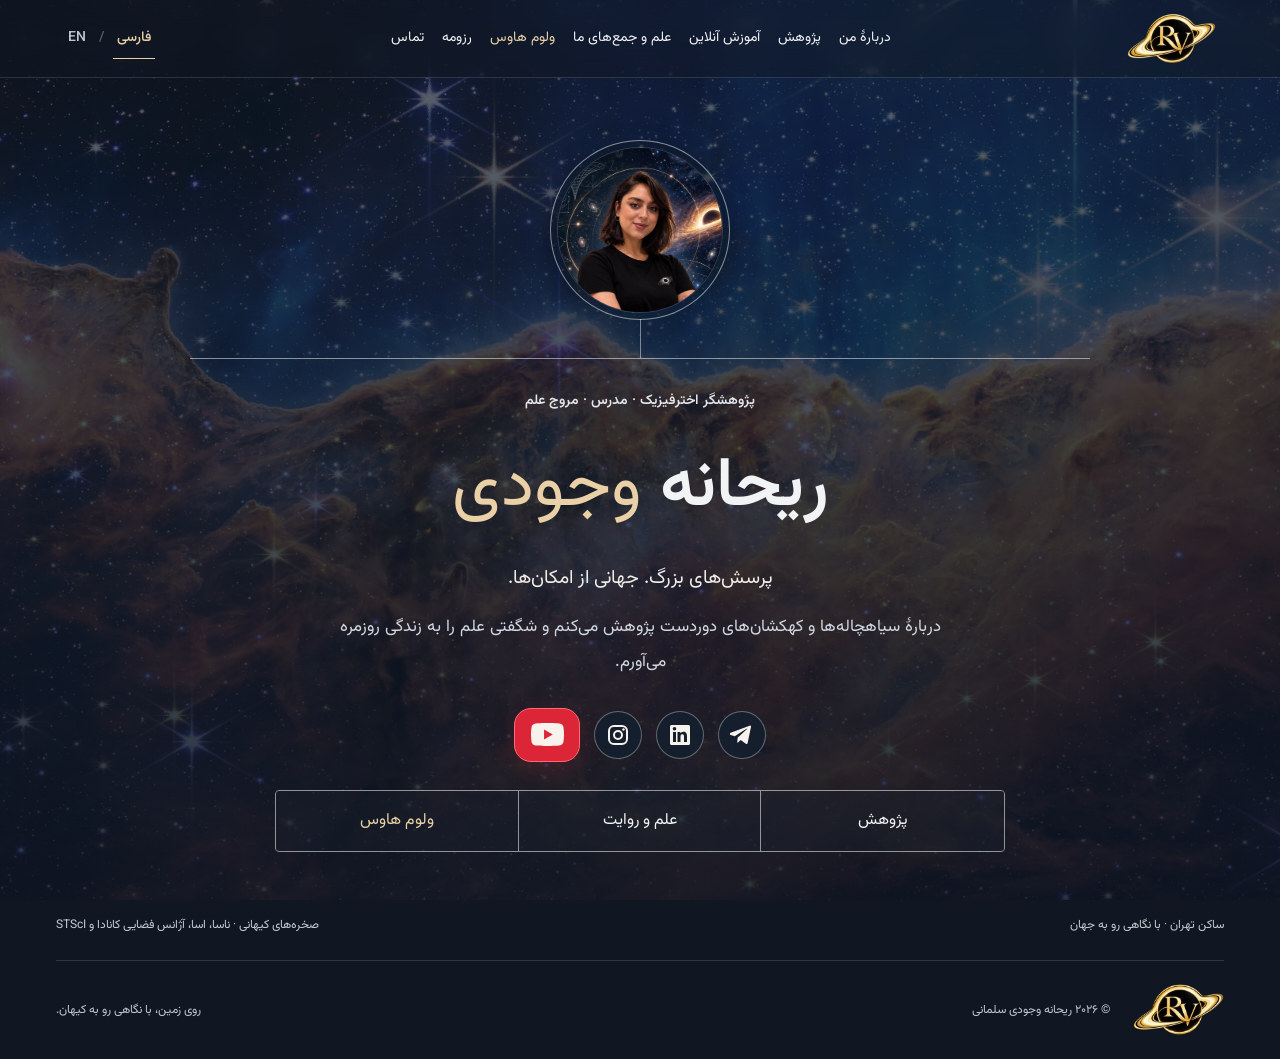
==== commit 7d51e285: "Add files via upload Version 10 - FULL" ====
--- a/fa.html
+++ b/fa.html
@@ -5,19 +5,22 @@
   <title>Reyhaneh Vojoudi</title>
   <meta name="description" content="وب‌سایت ریحانه وجودی؛ پژوهش در اخترفیزیک، سیاهچاله‌ها و کیهان‌شناسی، تدریس و ترویج علم، FilYc، باشگاه کتاب TR و ولوم هاوس.">
   <meta name="theme-color" content="#080f1b">
-  <link rel="icon" type="image/png" href="assets/reyhaneh-logo.png">
-  <link rel="stylesheet" href="styles.css">
-  <link rel="stylesheet" href="refined.css">
-  <link rel="stylesheet" href="bilingual.css">
+  <link rel="icon" type="image/png" href="assets/favicon.png">
   <link rel="alternate" hreflang="en" href="index.html">
   <link rel="alternate" hreflang="fa" href="fa.html">
+  <link rel="preconnect" href="https://fonts.googleapis.com">
+  <link rel="preconnect" href="https://fonts.gstatic.com" crossorigin>
+  <link rel="stylesheet" href="https://fonts.googleapis.com/css2?family=DM+Sans:wght@400;450;500;550;600;650;700&family=Manrope:wght@400;500;600;700;800&display=swap">
+  <link rel="stylesheet" href="site.css">
   <script src="script.js" defer></script>
+  <script src="form-config.js" defer></script>
+  <script src="forms.js" defer></script>
 <link rel="preload" href="assets/fonts/Vazirmatn.woff2" as="font" type="font/woff2" crossorigin>
 </head>
 <body>
 <a class="skip" href="#main">رفتن به محتوای اصلی</a>
 <header class="site-header">
-  <a class="brand" href="#home" aria-label="ریحانه وجودی؛ صفحهٔ اصلی"><img class="brand-logo" src="assets/reyhaneh-logo.png" alt="نشان ریحانه وجودی با قرص برافزایشی طلایی سیاهچاله" width="1280" height="1280"></a>
+  <a class="brand" href="#home" aria-label="ریحانه وجودی؛ صفحهٔ اصلی"><img class="brand-logo" src="assets/reyhaneh-logo.webp" alt="نشان ریحانه وجودی با قرص برافزایشی طلایی سیاهچاله" width="270" height="270" decoding="async"></a>
 <div class="language-switch" role="group" aria-label="زبان وب‌سایت" dir="ltr"><a data-language="en" href="index.html" lang="en" hreflang="en">EN</a><span aria-hidden="true">/</span><a data-language="fa" href="fa.html" lang="fa" hreflang="fa" aria-current="true">فارسی</a></div>
   <button class="menu-toggle" aria-expanded="false" aria-controls="navigation">منو</button>
   <nav id="navigation" aria-label="منوی اصلی"><a href="#about">دربارهٔ من</a><a href="#research">پژوهش</a><a href="#teaching">آموزش آنلاین</a><a href="#stories">علم و جمع‌های ما</a><a href="#vellum-house" class="vh-nav">ولوم هاوس</a><a href="assets/Reyhaneh_Vojoudi_CV.pdf" target="_blank" rel="noopener">رزومه</a><a href="#contact">تماس</a></nav>
@@ -25,7 +28,6 @@
 <main id="main">
 <div class="view-toolbar wrap" hidden><a href="#home" class="back-home">خانه</a><nav class="view-links" aria-label="بخش‌های این صفحه"></nav></div>
 <section id="home" class="hero">
-  <img class="hero-image" src="assets/cosmic-cliffs.jpg" alt="نمای فروسرخ جیمز وب از ابرهای طلایی و ستاره‌های جوان در صخره‌های کیهانی سحابی شاه‌تخته" width="4000" height="2317" fetchpriority="high">
   <div class="hero-shade"></div>
   <div class="hero-content wrap">
     <div class="hero-copy">
@@ -36,7 +38,7 @@
     <div class="hero-socials social-icons" role="group" aria-label="شبکه‌های اجتماعی"><a class="social-icon social-youtube" href="https://www.youtube.com/@Reyhaneh.Vojoudi" target="_blank" rel="noopener noreferrer" aria-label="تماشای ویدئوها در یوتیوب" title="YouTube"><svg viewBox="0 0 24 24" width="24" height="24" fill="currentColor" aria-hidden="true" focusable="false"><path d="M23.5 6.2a3 3 0 0 0-2.1-2.1C19.5 3.6 12 3.6 12 3.6s-7.5 0-9.4.5A3 3 0 0 0 .5 6.2 31 31 0 0 0 0 12a31 31 0 0 0 .5 5.8 3 3 0 0 0 2.1 2.1c1.9.5 9.4.5 9.4.5s7.5 0 9.4-.5a3 3 0 0 0 2.1-2.1A31 31 0 0 0 24 12a31 31 0 0 0-.5-5.8Z"/><path fill="var(--play-fill, #15202e)" d="m9.5 15.6 6.3-3.6-6.3-3.6Z"/></svg></a><a class="social-icon social-instagram" href="https://www.instagram.com/reysics/" target="_blank" rel="noopener noreferrer" aria-label="Instagram" title="Instagram"><svg viewBox="0 0 24 24" width="24" height="24" fill="currentColor" aria-hidden="true" focusable="false"><rect x="3" y="3" width="18" height="18" rx="5" fill="none" stroke="currentColor" stroke-width="2"/><circle cx="12" cy="12" r="4" fill="none" stroke="currentColor" stroke-width="2"/><circle cx="17.5" cy="6.5" r="1.2"/></svg></a><a class="social-icon social-linkedin" href="https://www.linkedin.com/in/reyhaneh-vojoudi/" target="_blank" rel="noopener noreferrer" aria-label="LinkedIn" title="LinkedIn"><svg viewBox="0 0 24 24" width="24" height="24" fill="currentColor" aria-hidden="true" focusable="false"><path d="M20.45 2H3.55C2.69 2 2 2.68 2 3.52v16.96c0 .84.69 1.52 1.55 1.52h16.9c.86 0 1.55-.68 1.55-1.52V3.52c0-.84-.69-1.52-1.55-1.52ZM8 19H5V9h3v10ZM6.5 7.6a1.8 1.8 0 1 1 0-3.6 1.8 1.8 0 0 1 0 3.6ZM19 19h-3v-5.1c0-1.2 0-2.7-1.65-2.7S12.5 12.5 12.5 13.8V19h-3V9h2.88v1.37h.04A3.16 3.16 0 0 1 15.26 8.8C18.3 8.8 19 10.8 19 13.4V19Z"/></svg></a><a class="social-icon social-telegram" href="https://t.me/Reysics" target="_blank" rel="noopener noreferrer" aria-label="Telegram" title="Telegram"><svg viewBox="0 0 24 24" width="24" height="24" fill="currentColor" aria-hidden="true" focusable="false"><path d="m21.5 3.3-3.6 17c-.27 1.2-.98 1.49-1.98.93l-5.48-4.04-2.64 2.54c-.29.29-.54.54-1.1.54l.39-5.59L17.27 5.4c.44-.39-.1-.61-.68-.22L4 13.11l-5.42-1.69c-1.18-.37-1.2-1.18.25-1.75L20 1.82c.98-.36 1.84.22 1.5 1.48Z" transform="translate(1 1) scale(.93)"/></svg></a></div>
     <nav class="hero-paths" aria-label="آشنایی با فعالیت‌های من"><a href="#research">پژوهش</a><a href="#stories">علم و روایت</a><a href="#vellum-house">ولوم هاوس</a></nav>
     </div>
-    <div class="hero-portrait-frame"><img class="hero-portrait" src="assets/reyhaneh-portrait.jpg" alt="چهرهٔ ریحانه وجودی" width="1179" height="1019" fetchpriority="high"></div>
+    <div class="hero-portrait-frame"><img class="hero-portrait" src="assets/reyhaneh-portrait.webp" alt="چهرهٔ ریحانه وجودی" width="480" height="415" decoding="async" fetchpriority="high"></div>
   </div>
   <div class="hero-bottom wrap"><span>ساکن تهران · با نگاهی رو به جهان</span><a href="https://esawebb.org/images/weic2205a/" target="_blank" rel="noopener noreferrer">صخره‌های کیهانی · ناسا، اسا، آژانس فضایی کانادا و STScI</a></div>
 </section>
@@ -76,7 +78,7 @@
   <div id="skills" class="skills-panel"><div><p class="eyebrow gold">مهارت‌ها و ابزارها</p><h3>از ایده تا پژوهش.</h3></div><div><h4>محاسبات و پژوهش</h4><div class="tags"><span>Python</span><span>یادگیری ماشین</span><span>LSTM</span><span>خودرمزگذارها</span><span>C++</span><span>Wolfram Mathematica</span><span>LaTeX</span></div><h4>زبان‌ها و ارتباطات</h4><p>فارسی · زبان مادری&nbsp; / &nbsp; انگلیسی · C1، تافل ۱۰۸&nbsp; / &nbsp; آلمانی · C1</p><p class="small">در حال یادگیری فرانسوی، ایتالیایی و عربی نیز هستم. با CAMB و CosmoMC در کارگاه‌های آموزشی آشنا شده‌ام.</p></div></div>
 </section>
 
-<section data-view="teaching" id="teaching" class="section teaching-section"><div class="wrap teaching-grid"><div><p class="eyebrow gold">۰۴ / تدریس و راهنمایی علمی</p><h2>بهترین درس‌ها<br>با این پرسش آغاز می‌شوند:<br><em>«چه می‌شود اگر؟»</em></h2><p class="lead">فیزیک وقتی ماندگار می‌شود که دانش‌آموزان فرصت پیدا کنند مثل یک فیزیک‌دان فکر کنند.</p><p>تجربهٔ تدریسم از آموزش فیزیک و ریاضی به زبان انگلیسی در مدرسه تا دستیاری آموزشی در مقطع کارشناسی ارشد و راهنمایی تیم‌ها در رقابت‌های پژوهش‌محور را در بر می‌گیرد.</p><a class="text-link" href="mailto:reyhaneh.vojoudi@gmail.com?subject=Teaching%20or%20science%20event%20enquiry">گفت‌وگو دربارهٔ تدریس یا رویداد علمی</a></div><div id="teaching-approach" class="teaching-list"><article><span>۰۱</span><div><h3>از مبانی تا ایده‌های بزرگ</h3><p>تدریس فیزیک و ریاضی در دوره‌های A-Level، IGCSE و O-Level؛ مدرس و سرپرست گروه در کالج گلوکال و مدرس در مدرسهٔ بین‌المللی حکیم.</p></div></article><article><span>۰۲</span><div><h3>فیزیک در دانشگاه</h3><p>دستیار آموزشی درس‌های نسبیت عام و کیهان‌شناسی در مقطع کارشناسی ارشد دانشگاه صنعتی خواجه نصیرالدین طوسی.</p></div></article><article><span>۰۳</span><div><h3>یادگیری از راه پژوهش</h3><p>راهنمایی فیزیک‌دانان جوان و داوری در مسابقات فیزیک‌دانان جوان و پژوهشگران جوان علوم طبیعی ایران.</p></div></article><article><span>۰۴</span><div><h3>آموزش فراتر از کلاس درس</h3><p>مدیر آموزشی پیشین مدرسهٔ ایرانی کمبریج، با فعالیت در توسعهٔ برنامهٔ درسی و توانمندسازی معلمان. همچنین در ترجمه و ویرایش علمی فعالیت داشته‌ام؛ از جمله همکاری روی کتاب<em> «بنیادها: ده کلید به واقعیت»</em> اثر فرانک ویلچک.</p></div></article><article><span>۰۵</span><div><h3>تدریس آلمانی و نظارت آموزشی</h3><p>مدرس ارشد و ناظر آموزشی زبان آلمانی در آموزشگاه زبان ملل، تهران · اوت ۲۰۱۸ تا ژانویهٔ ۲۰۲۱.</p></div></article><article><span>۰۶</span><div><h3>تدریس زبان انگلیسی و آلمانی</h3><p>تدریس پاره‌وقت زبان انگلیسی و آلمانی در آموزشگاه‌های زبان تهران · ژانویهٔ ۲۰۱۵ تا ژانویهٔ ۲۰۲۱؛ از جمله ملل، زبان اول، فارسیان، پردیسان، ایران جهان و پپ‌تاک.</p></div></article></div></div><div id="teaching-consultation" class="teaching-enquiry"><h3>یادگیری را از شناخت نیازهای شما شروع کنیم.</h3><p>فیزیک، ریاضی، زبان انگلیسی و زبان آلمانی را به‌صورت آنلاین تدریس می‌کنم. در جلسهٔ ارزیابی اولیه و مشاوره، سطح فعلی، هدف‌ها و نیازهای شما را بررسی می‌کنیم تا مسیر مناسبی برای یادگیری پیشنهاد دهم.</p><p>در ایمیل، نام، سن یا مقطع تحصیلی، درس یا زبان موردنظر، سطح فعلی، هدف، آزمون یا برنامهٔ درسی احتمالی، شهر و منطقهٔ زمانی و زمان‌های مناسب برای جلسه را بنویسید. همهٔ کلاس‌ها به‌صورت آنلاین برگزار می‌شوند.</p><a class="button primary" href="mailto:reyhaneh.vojoudi@gmail.com?subject=%D8%AF%D8%B1%D8%AE%D9%88%D8%A7%D8%B3%D8%AA%20%D8%AC%D9%84%D8%B3%D9%87%D9%94%20%D8%A7%D8%B1%D8%B2%DB%8C%D8%A7%D8%A8%DB%8C%20%D8%A7%D9%88%D9%84%DB%8C%D9%87%20%D9%88%20%D9%85%D8%B4%D8%A7%D9%88%D8%B1%D9%87%D9%94%20%D8%A2%D9%85%D9%88%D8%B2%D8%B4%DB%8C&amp;body=%D8%B3%D9%84%D8%A7%D9%85%20%D8%B1%DB%8C%D8%AD%D8%A7%D9%86%D9%87%D8%8C%0A%0A%D9%85%D8%A7%DB%8C%D9%84%D9%85%20%D8%A8%D8%B1%D8%A7%DB%8C%20%DB%8C%DA%A9%20%D8%AC%D9%84%D8%B3%D9%87%D9%94%20%D8%A7%D8%B1%D8%B2%DB%8C%D8%A7%D8%A8%DB%8C%20%D8%A7%D9%88%D9%84%DB%8C%D9%87%20%D9%88%20%D9%85%D8%B4%D8%A7%D9%88%D8%B1%D9%87%D9%94%20%D8%A2%D9%85%D9%88%D8%B2%D8%B4%DB%8C%20%D9%87%D9%85%D8%A7%D9%87%D9%86%DA%AF%20%DA%A9%D9%86%D9%85.%0A%0A%D9%86%D8%A7%D9%85%3A%0A%D8%B3%D9%86%20%DB%8C%D8%A7%20%D9%85%D9%82%D8%B7%D8%B9%20%D8%AA%D8%AD%D8%B5%DB%8C%D9%84%DB%8C%3A%0A%D8%AF%D8%B1%D8%B3%20%DB%8C%D8%A7%20%D8%B2%D8%A8%D8%A7%D9%86%20%D9%85%D9%88%D8%B1%D8%AF%D9%86%D8%B8%D8%B1%20%28%D9%81%DB%8C%D8%B2%DB%8C%DA%A9%D8%8C%20%D8%B1%DB%8C%D8%A7%D8%B6%DB%8C%D8%8C%20%D8%A7%D9%86%DA%AF%D9%84%DB%8C%D8%B3%DB%8C%20%DB%8C%D8%A7%20%D8%A2%D9%84%D9%85%D8%A7%D9%86%DB%8C%29%3A%0A%D8%B3%D8%B7%D8%AD%20%D9%81%D8%B9%D9%84%DB%8C%20%D9%88%20%D8%B3%D8%A7%D8%A8%D9%82%D9%87%D9%94%20%DB%8C%D8%A7%D8%AF%DA%AF%DB%8C%D8%B1%DB%8C%3A%0A%D9%87%D8%AF%D9%81%20%DB%8C%D8%A7%D8%AF%DA%AF%DB%8C%D8%B1%DB%8C%20%D9%88%20%D8%B2%D9%85%D8%A7%D9%86%E2%80%8C%D8%A8%D9%86%D8%AF%DB%8C%20%D9%85%D9%88%D8%B1%D8%AF%D9%86%D8%B8%D8%B1%3A%0A%D8%A8%D8%B1%D9%86%D8%A7%D9%85%D9%87%D9%94%20%D8%AF%D8%B1%D8%B3%DB%8C%20%DB%8C%D8%A7%20%D8%A2%D8%B2%D9%85%D9%88%D9%86%20%D9%87%D8%AF%D9%81%20%28%D8%AF%D8%B1%20%D8%B5%D9%88%D8%B1%D8%AA%20%D9%88%D8%AC%D9%88%D8%AF%29%3A%0A%D8%B4%D9%87%D8%B1%20%D9%88%20%D9%85%D9%86%D8%B7%D9%82%D9%87%D9%94%20%D8%B2%D9%85%D8%A7%D9%86%DB%8C%3A%0A%D8%B1%D9%88%D8%B2%D9%87%D8%A7%20%D9%88%20%D8%B3%D8%A7%D8%B9%D8%AA%E2%80%8C%D9%87%D8%A7%DB%8C%20%D9%85%D9%86%D8%A7%D8%B3%D8%A8%20%D8%A8%D8%B1%D8%A7%DB%8C%20%D8%AC%D9%84%D8%B3%D9%87%3A%0A%D8%AA%D9%88%D8%B6%DB%8C%D8%AD%D8%A7%D8%AA%20%D8%AA%DA%A9%D9%85%DB%8C%D9%84%DB%8C%20%28%D8%A7%D8%AE%D8%AA%DB%8C%D8%A7%D8%B1%DB%8C%29%3A%0A%0A%D8%B3%D9%BE%D8%A7%D8%B3%DA%AF%D8%B2%D8%A7%D8%B1%D9%85">درخواست جلسهٔ ارزیابی و مشاوره</a><p class="small">زمان و جزئیات جلسه پس از هماهنگی از طریق ایمیل تأیید می‌شود.</p></div></section>
+<section data-view="teaching" id="teaching" class="section teaching-section"><div class="wrap teaching-grid"><div><p class="eyebrow gold">۰۴ / تدریس و راهنمایی علمی</p><h2>بهترین درس‌ها<br>با این پرسش آغاز می‌شوند:<br><em>«چه می‌شود اگر؟»</em></h2><p class="lead">فیزیک وقتی ماندگار می‌شود که دانش‌آموزان فرصت پیدا کنند مثل یک فیزیک‌دان فکر کنند.</p><p>تجربهٔ تدریسم از آموزش فیزیک و ریاضی به زبان انگلیسی در مدرسه تا دستیاری آموزشی در مقطع کارشناسی ارشد و راهنمایی تیم‌ها در رقابت‌های پژوهش‌محور را در بر می‌گیرد.</p><a class="text-link" href="#contact" data-enquiry="collaboration" aria-haspopup="dialog">گفت‌وگو دربارهٔ تدریس یا رویداد علمی</a></div><div id="teaching-approach" class="teaching-list"><article><span>۰۱</span><div><h3>از مبانی تا ایده‌های بزرگ</h3><p>تدریس فیزیک و ریاضی در دوره‌های A-Level، IGCSE و O-Level؛ مدرس و سرپرست گروه در کالج گلوکال و مدرس در مدرسهٔ بین‌المللی حکیم.</p></div></article><article><span>۰۲</span><div><h3>فیزیک در دانشگاه</h3><p>دستیار آموزشی درس‌های نسبیت عام و کیهان‌شناسی در مقطع کارشناسی ارشد دانشگاه صنعتی خواجه نصیرالدین طوسی.</p></div></article><article><span>۰۳</span><div><h3>یادگیری از راه پژوهش</h3><p>راهنمایی فیزیک‌دانان جوان و داوری در مسابقات فیزیک‌دانان جوان و پژوهشگران جوان علوم طبیعی ایران.</p></div></article><article><span>۰۴</span><div><h3>آموزش فراتر از کلاس درس</h3><p>مدیر آموزشی پیشین مدرسهٔ ایرانی کمبریج، با فعالیت در توسعهٔ برنامهٔ درسی و توانمندسازی معلمان. همچنین در ترجمه و ویرایش علمی فعالیت داشته‌ام؛ از جمله همکاری روی کتاب<em> «بنیادها: ده کلید به واقعیت»</em> اثر فرانک ویلچک.</p></div></article><article><span>۰۵</span><div><h3>تدریس آلمانی و نظارت آموزشی</h3><p>مدرس ارشد و ناظر آموزشی زبان آلمانی در آموزشگاه زبان ملل، تهران · اوت ۲۰۱۸ تا ژانویهٔ ۲۰۲۱.</p></div></article><article><span>۰۶</span><div><h3>تدریس زبان انگلیسی و آلمانی</h3><p>تدریس پاره‌وقت زبان انگلیسی و آلمانی در آموزشگاه‌های زبان تهران · ژانویهٔ ۲۰۱۵ تا ژانویهٔ ۲۰۲۱؛ از جمله ملل، زبان اول، فارسیان، پردیسان، ایران جهان و پپ‌تاک.</p></div></article></div></div><div id="teaching-consultation" class="teaching-enquiry"><h3>یادگیری را از شناخت نیازهای شما شروع کنیم.</h3><p>فیزیک، ریاضی، زبان انگلیسی و زبان آلمانی را به‌صورت آنلاین تدریس می‌کنم. در جلسهٔ ارزیابی اولیه و مشاوره، سطح فعلی، هدف‌ها و نیازهای شما را بررسی می‌کنیم تا مسیر مناسبی برای یادگیری پیشنهاد دهم.</p><p>فرم کوتاه درخواست را تکمیل کنید و درس موردنظر، سطح فعلی و هدف خود را بنویسید. همهٔ کلاس‌ها به‌صورت آنلاین برگزار می‌شوند.</p><a class="button primary" href="#contact" data-enquiry="teaching" aria-haspopup="dialog">درخواست جلسهٔ ارزیابی و مشاوره</a><p class="small">زمان و جزئیات جلسه پس از هماهنگی از طریق ایمیل تأیید می‌شود.</p></div></section>
 
 <section data-view="science" id="stories" class="section wrap">
   <div class="section-head"><div><p class="eyebrow gold">۰۵ / از علم می‌گویم</p><h2>کیهان متعلق به<br><em>همهٔ ماست.</em></h2></div><div><p>سیاهچاله‌ها، پرسش‌های بزرگ و زندگی یک پژوهشگر. در ویدئوها و گفت‌وگوهایم، هم از علم می‌گویم و هم از زندگی خودم در مسیر پژوهش.</p><a class="text-link" href="https://www.youtube.com/@Reyhaneh.Vojoudi" target="_blank" rel="noopener noreferrer">دیدن کانال یوتیوب من</a></div></div>
@@ -92,10 +94,11 @@
   <div class="vh-intro"><div><p class="eyebrow gold">هر دانش‌آموز، یک برنامهٔ پیوسته.</p><h3>هر تصمیم،<br>بخشی از یک مسیر روشن.</h3></div><div><p>ولوم هاوس، دفتر مدیریت اختصاصی مسیر تحصیلی برای دانش‌آموزان، دانشجویان و خانواده‌هایی است که می‌خواهند آموزش، انتخاب برنامهٔ درسی، رشد فردی و پذیرش دانشگاه در یک مسیر منسجم پیش برود.</p><p>آموزش تخصصی، نقشهٔ راه شخصی و ارزیابی مستمر در کنار هم قرار می‌گیرند. خانواده‌ها هر ماه تصویری روشن از پیشرفت دریافت می‌کنند و هر گام بعدی، با توجه به اهداف، توانمندی‌ها و چشم‌انداز تحصیلی فرد طراحی می‌شود.</p></div></div>
   <div id="vh-services" class="vh-services"><article><p class="eyebrow gold">۰۱ / راهبری تحصیلی</p><h3>انتخاب مسیر با چشم‌انداز بلندمدت</h3><p>ارزیابی و برنامه‌ریزی بلندمدت برای مسیرهای IGCSE، A Level، IB، SAT و AP، همراه با آموزش خصوصیِ هماهنگ با نقشهٔ راه هر دانش‌آموز.</p></article><article><p class="eyebrow gold">۰۲ / سوابق و پذیرش</p><h3>آمادگی هدفمند</h3><p>برنامه‌ریزی برای فعالیت‌های پژوهشی، شرکت در رقابت‌ها و کسب تجربهٔ رهبری؛ در ادامه، انتخاب دانشگاه و آماده‌سازی درخواست پذیرش، انگیزه‌نامه و دیگر نوشته‌های موردنیاز و مصاحبه‌ها.</p></article><article><p class="eyebrow gold">۰۳ / تداوم و همراهی</p><h3>همراه در تمام مسیر</h3><p>ارزیابی ماهانه و گزارش‌دهی به خانواده، در کنار پشتیبانی از برنامه‌ریزی درسی در دانشگاه، تعیین مسیر پژوهش و درخواست پذیرش تحصیلات تکمیلی.</p></article></div>
   <div id="vh-roadmap" class="vh-roadmap"><h3>از نخستین ارزیابی تا فصل بعدی مسیر.</h3><ol><li><span>۰۱</span>ارزیابی اولیه</li><li><span>۰۲</span>نقشهٔ راه شخصی</li><li><span>۰۳</span>آموزش خصوصی</li><li><span>۰۴</span>ارزیابی ماهانه</li><li><span>۰۵</span>راهبرد انتخاب دانشگاه</li><li><span>۰۶</span>آماده‌سازی درخواست پذیرش</li></ol></div>
-  <div id="vh-consultation" class="vh-consultation"><p class="eyebrow gold">آغاز همکاری با جلسهٔ مشاوره</p><h3>از یک گفت‌وگو شروع کنیم.</h3><p>نقطهٔ آغاز هر برنامه، خودِ دانش‌آموز یا دانشجوست. در جلسهٔ مشاوره، اهداف شما را می‌شناسیم و با هم بررسی می‌کنیم که آیا ولوم هاوس همراه مناسبی برای مسیر پیش روی شماست.</p><p>لطفاً نام، سن و مقطع تحصیلی، برنامهٔ درسی فعلی، وضعیت تحصیلی، هدف‌ها، مهلت‌های مهم و زمینه‌های موردنیاز برای راهنمایی را در ایمیل بنویسید. شهر و منطقهٔ زمانی و زمان‌های مناسب برای جلسه را هم ذکر کنید. اگر از طرف دانش‌آموز یا دانشجو تماس می‌گیرید، خودتان را نیز معرفی کنید.</p><div class="actions"><a class="button primary" href="mailto:reyhaneh.vojoudi@gmail.com?subject=%D8%AF%D8%B1%D8%AE%D9%88%D8%A7%D8%B3%D8%AA%20%D9%85%D8%B4%D8%A7%D9%88%D8%B1%D9%87%D9%94%20%D8%A7%D9%88%D9%84%DB%8C%D9%87%D9%94%20%D9%88%D9%84%D9%88%D9%85%20%D9%87%D8%A7%D9%88%D8%B3&amp;body=%D8%B3%D9%84%D8%A7%D9%85%D8%8C%0A%0A%D9%85%D8%A7%DB%8C%D9%84%D9%85%20%D8%A8%D8%B1%D8%A7%DB%8C%20%D9%85%D8%B4%D8%A7%D9%88%D8%B1%D9%87%D9%94%20%D8%A7%D9%88%D9%84%DB%8C%D9%87%D9%94%20%D9%88%D9%84%D9%88%D9%85%20%D9%87%D8%A7%D9%88%D8%B3%20%D9%87%D9%85%D8%A7%D9%87%D9%86%DA%AF%20%DA%A9%D9%86%D9%85.%0A%0A%D9%86%D8%A7%D9%85%20%D8%AF%D8%A7%D9%86%D8%B4%E2%80%8C%D8%A2%D9%85%D9%88%D8%B2%20%DB%8C%D8%A7%20%D8%AF%D8%A7%D9%86%D8%B4%D8%AC%D9%88%3A%0A%D8%B3%D9%86%20%D9%88%20%D9%85%D9%82%D8%B7%D8%B9%20%D8%AA%D8%AD%D8%B5%DB%8C%D9%84%DB%8C%3A%0A%D9%86%D8%A7%D9%85%20%D9%81%D8%B1%D8%B3%D8%AA%D9%86%D8%AF%D9%87%20%D9%88%20%D9%86%D8%B3%D8%A8%D8%AA%20%D8%A8%D8%A7%20%D8%AF%D8%A7%D9%86%D8%B4%E2%80%8C%D8%A2%D9%85%D9%88%D8%B2%20%DB%8C%D8%A7%20%D8%AF%D8%A7%D9%86%D8%B4%D8%AC%D9%88%20%28%D8%AF%D8%B1%20%D8%B5%D9%88%D8%B1%D8%AA%20%D8%AA%D9%81%D8%A7%D9%88%D8%AA%29%3A%0A%D8%B4%D9%87%D8%B1%D8%8C%20%DA%A9%D8%B4%D9%88%D8%B1%20%D9%88%20%D9%85%D9%86%D8%B7%D9%82%D9%87%D9%94%20%D8%B2%D9%85%D8%A7%D9%86%DB%8C%3A%0A%D9%85%D8%AF%D8%B1%D8%B3%D9%87%20%DB%8C%D8%A7%20%D8%AF%D8%A7%D9%86%D8%B4%DA%AF%D8%A7%D9%87%20%D9%88%20%D8%A8%D8%B1%D9%86%D8%A7%D9%85%D9%87%D9%94%20%D8%AF%D8%B1%D8%B3%DB%8C%20%D9%81%D8%B9%D9%84%DB%8C%3A%0A%D9%88%D8%B6%D8%B9%DB%8C%D8%AA%20%D8%AA%D8%AD%D8%B5%DB%8C%D9%84%DB%8C%20%D9%88%20%D8%AF%D8%B1%D8%B3%E2%80%8C%D9%87%D8%A7%DB%8C%20%D8%A7%D8%B5%D9%84%DB%8C%3A%0A%D8%A7%D9%87%D8%AF%D8%A7%D9%81%20%D8%AA%D8%AD%D8%B5%DB%8C%D9%84%DB%8C%20%D9%88%20%D8%B1%D8%B4%D8%AA%D9%87%20%DB%8C%D8%A7%20%D9%85%D9%82%D8%B5%D8%AF%20%D9%85%D9%88%D8%B1%D8%AF%D9%86%D8%B8%D8%B1%3A%0A%D8%B2%D9%85%D8%A7%D9%86%E2%80%8C%D8%A8%D9%86%D8%AF%DB%8C%20%D9%88%20%D9%85%D9%87%D9%84%D8%AA%E2%80%8C%D9%87%D8%A7%DB%8C%20%D9%85%D9%87%D9%85%3A%0A%D8%B2%D9%85%DB%8C%D9%86%D9%87%E2%80%8C%D9%87%D8%A7%DB%8C%DB%8C%20%DA%A9%D9%87%20%D8%A8%D9%87%20%D8%B1%D8%A7%D9%87%D9%86%D9%85%D8%A7%DB%8C%DB%8C%20%D9%86%DB%8C%D8%A7%D8%B2%20%D8%AF%D8%A7%D8%B1%DB%8C%D8%AF%3A%0A%D8%B1%D9%88%D8%B2%D9%87%D8%A7%20%D9%88%20%D8%B3%D8%A7%D8%B9%D8%AA%E2%80%8C%D9%87%D8%A7%DB%8C%20%D9%85%D9%86%D8%A7%D8%B3%D8%A8%20%D8%A8%D8%B1%D8%A7%DB%8C%20%D9%85%D8%B4%D8%A7%D9%88%D8%B1%D9%87%3A%0A%D8%AA%D9%88%D8%B6%DB%8C%D8%AD%D8%A7%D8%AA%20%D8%AA%DA%A9%D9%85%DB%8C%D9%84%DB%8C%20%28%D8%A7%D8%AE%D8%AA%DB%8C%D8%A7%D8%B1%DB%8C%29%3A%0A%0A%D8%B3%D9%BE%D8%A7%D8%B3%DA%AF%D8%B2%D8%A7%D8%B1%D9%85">درخواست جلسهٔ مشاوره</a><a class="button outline" href="assets/Vellum_House_Brochure.pdf" target="_blank" rel="noopener">مطالعهٔ بروشور (PDF انگلیسی)</a></div></div>
+  <div id="vh-consultation" class="vh-consultation"><p class="eyebrow gold">آغاز همکاری با جلسهٔ مشاوره</p><h3>از یک گفت‌وگو شروع کنیم.</h3><p>نقطهٔ آغاز هر برنامه، خودِ دانش‌آموز یا دانشجوست. در جلسهٔ مشاوره، اهداف شما را می‌شناسیم و با هم بررسی می‌کنیم که آیا ولوم هاوس همراه مناسبی برای مسیر پیش روی شماست.</p><p>فرم کوتاه درخواست را تکمیل کنید و مقطع تحصیلی، هدف‌ها و مهلت‌های مهم را بنویسید. اگر از طرف دانش‌آموز یا دانشجو تماس می‌گیرید، نسبت خود را نیز ذکر کنید.</p><div class="actions"><a class="button primary" href="#contact" data-enquiry="vellum" aria-haspopup="dialog">درخواست جلسهٔ مشاوره</a><a class="button outline" href="assets/Vellum_House_Brochure.pdf" target="_blank" rel="noopener">مطالعهٔ بروشور (PDF انگلیسی)</a></div></div>
 </div></section>
 
-<section data-view="contact" id="contact" class="section wrap contact-section"><p class="eyebrow gold">۰۷ / شروع یک گفت‌وگو</p><h2>پرسشی دارید؟<br><em>خوشحال می‌شوم بشنوم.</em></h2><p>همکاری پژوهشی، تدریس، ترویج علم،<br class="desktop-break"> یا ایده‌ای که ارزش گفت‌وگو دارد.</p><a class="contact-email" href="mailto:reyhaneh.vojoudi@gmail.com">reyhaneh.vojoudi@gmail.com</a><div class="contact-links social-links"><div class="social-icons" role="group" aria-label="شبکه‌های اجتماعی"><a class="social-icon social-youtube" href="https://www.youtube.com/@Reyhaneh.Vojoudi" target="_blank" rel="noopener noreferrer" aria-label="تماشای ویدئوها در یوتیوب" title="YouTube"><svg viewBox="0 0 24 24" width="24" height="24" fill="currentColor" aria-hidden="true" focusable="false"><path d="M23.5 6.2a3 3 0 0 0-2.1-2.1C19.5 3.6 12 3.6 12 3.6s-7.5 0-9.4.5A3 3 0 0 0 .5 6.2 31 31 0 0 0 0 12a31 31 0 0 0 .5 5.8 3 3 0 0 0 2.1 2.1c1.9.5 9.4.5 9.4.5s7.5 0 9.4-.5a3 3 0 0 0 2.1-2.1A31 31 0 0 0 24 12a31 31 0 0 0-.5-5.8Z"/><path fill="var(--play-fill, #15202e)" d="m9.5 15.6 6.3-3.6-6.3-3.6Z"/></svg></a><a class="social-icon social-instagram" href="https://www.instagram.com/reysics/" target="_blank" rel="noopener noreferrer" aria-label="Instagram" title="Instagram"><svg viewBox="0 0 24 24" width="24" height="24" fill="currentColor" aria-hidden="true" focusable="false"><rect x="3" y="3" width="18" height="18" rx="5" fill="none" stroke="currentColor" stroke-width="2"/><circle cx="12" cy="12" r="4" fill="none" stroke="currentColor" stroke-width="2"/><circle cx="17.5" cy="6.5" r="1.2"/></svg></a><a class="social-icon social-linkedin" href="https://www.linkedin.com/in/reyhaneh-vojoudi/" target="_blank" rel="noopener noreferrer" aria-label="LinkedIn" title="LinkedIn"><svg viewBox="0 0 24 24" width="24" height="24" fill="currentColor" aria-hidden="true" focusable="false"><path d="M20.45 2H3.55C2.69 2 2 2.68 2 3.52v16.96c0 .84.69 1.52 1.55 1.52h16.9c.86 0 1.55-.68 1.55-1.52V3.52c0-.84-.69-1.52-1.55-1.52ZM8 19H5V9h3v10ZM6.5 7.6a1.8 1.8 0 1 1 0-3.6 1.8 1.8 0 0 1 0 3.6ZM19 19h-3v-5.1c0-1.2 0-2.7-1.65-2.7S12.5 12.5 12.5 13.8V19h-3V9h2.88v1.37h.04A3.16 3.16 0 0 1 15.26 8.8C18.3 8.8 19 10.8 19 13.4V19Z"/></svg></a><a class="social-icon social-telegram" href="https://t.me/Reysics" target="_blank" rel="noopener noreferrer" aria-label="Telegram" title="Telegram"><svg viewBox="0 0 24 24" width="24" height="24" fill="currentColor" aria-hidden="true" focusable="false"><path d="m21.5 3.3-3.6 17c-.27 1.2-.98 1.49-1.98.93l-5.48-4.04-2.64 2.54c-.29.29-.54.54-1.1.54l.39-5.59L17.27 5.4c.44-.39-.1-.61-.68-.22L4 13.11l-5.42-1.69c-1.18-.37-1.2-1.18.25-1.75L20 1.82c.98-.36 1.84.22 1.5 1.48Z" transform="translate(1 1) scale(.93)"/></svg></a></div><a href="https://scholar.google.com/citations?user=dKFWtnIAAAAJ&amp;hl=en" target="_blank" rel="noopener noreferrer">گوگل اسکالر</a></div></section>
+<section data-view="contact" id="contact" class="section wrap contact-section"><p class="eyebrow gold">۰۷ / شروع یک گفت‌وگو</p><h2>پرسشی دارید؟<br><em>خوشحال می‌شوم بشنوم.</em></h2><p>همکاری پژوهشی، تدریس، ترویج علم،<br class="desktop-break"> یا ایده‌ای که ارزش گفت‌وگو دارد.</p><a class="contact-email" href="#contact" data-enquiry="general" aria-haspopup="dialog">ارسال پیام</a><div class="contact-links social-links"><div class="social-icons" role="group" aria-label="شبکه‌های اجتماعی"><a class="social-icon social-youtube" href="https://www.youtube.com/@Reyhaneh.Vojoudi" target="_blank" rel="noopener noreferrer" aria-label="تماشای ویدئوها در یوتیوب" title="YouTube"><svg viewBox="0 0 24 24" width="24" height="24" fill="currentColor" aria-hidden="true" focusable="false"><path d="M23.5 6.2a3 3 0 0 0-2.1-2.1C19.5 3.6 12 3.6 12 3.6s-7.5 0-9.4.5A3 3 0 0 0 .5 6.2 31 31 0 0 0 0 12a31 31 0 0 0 .5 5.8 3 3 0 0 0 2.1 2.1c1.9.5 9.4.5 9.4.5s7.5 0 9.4-.5a3 3 0 0 0 2.1-2.1A31 31 0 0 0 24 12a31 31 0 0 0-.5-5.8Z"/><path fill="var(--play-fill, #15202e)" d="m9.5 15.6 6.3-3.6-6.3-3.6Z"/></svg></a><a class="social-icon social-instagram" href="https://www.instagram.com/reysics/" target="_blank" rel="noopener noreferrer" aria-label="Instagram" title="Instagram"><svg viewBox="0 0 24 24" width="24" height="24" fill="currentColor" aria-hidden="true" focusable="false"><rect x="3" y="3" width="18" height="18" rx="5" fill="none" stroke="currentColor" stroke-width="2"/><circle cx="12" cy="12" r="4" fill="none" stroke="currentColor" stroke-width="2"/><circle cx="17.5" cy="6.5" r="1.2"/></svg></a><a class="social-icon social-linkedin" href="https://www.linkedin.com/in/reyhaneh-vojoudi/" target="_blank" rel="noopener noreferrer" aria-label="LinkedIn" title="LinkedIn"><svg viewBox="0 0 24 24" width="24" height="24" fill="currentColor" aria-hidden="true" focusable="false"><path d="M20.45 2H3.55C2.69 2 2 2.68 2 3.52v16.96c0 .84.69 1.52 1.55 1.52h16.9c.86 0 1.55-.68 1.55-1.52V3.52c0-.84-.69-1.52-1.55-1.52ZM8 19H5V9h3v10ZM6.5 7.6a1.8 1.8 0 1 1 0-3.6 1.8 1.8 0 0 1 0 3.6ZM19 19h-3v-5.1c0-1.2 0-2.7-1.65-2.7S12.5 12.5 12.5 13.8V19h-3V9h2.88v1.37h.04A3.16 3.16 0 0 1 15.26 8.8C18.3 8.8 19 10.8 19 13.4V19Z"/></svg></a><a class="social-icon social-telegram" href="https://t.me/Reysics" target="_blank" rel="noopener noreferrer" aria-label="Telegram" title="Telegram"><svg viewBox="0 0 24 24" width="24" height="24" fill="currentColor" aria-hidden="true" focusable="false"><path d="m21.5 3.3-3.6 17c-.27 1.2-.98 1.49-1.98.93l-5.48-4.04-2.64 2.54c-.29.29-.54.54-1.1.54l.39-5.59L17.27 5.4c.44-.39-.1-.61-.68-.22L4 13.11l-5.42-1.69c-1.18-.37-1.2-1.18.25-1.75L20 1.82c.98-.36 1.84.22 1.5 1.48Z" transform="translate(1 1) scale(.93)"/></svg></a></div><a href="https://scholar.google.com/citations?user=dKFWtnIAAAAJ&amp;hl=en" target="_blank" rel="noopener noreferrer">گوگل اسکالر</a></div></section>
 </main>
-<footer class="wrap"><div><a class="brand" href="#home" aria-label="ریحانه وجودی؛ صفحهٔ اصلی"><img class="brand-logo" src="assets/reyhaneh-logo.png" alt="نشان ریحانه وجودی با قرص برافزایشی طلایی سیاهچاله" width="1280" height="1280"></a><span>© ۲۰۲۶ ریحانه وجودی سلمانی</span></div><p>روی زمین، با نگاهی رو به کیهان.</p><details class="credits"><summary>منابع تصویر و اطلاعات علمی</summary><p>تصویر اصلی: صخره‌های کیهانی در NGC 3324، ثبت‌شده با دوربین NIRCam تلسکوپ جیمز وب. اعتبار تصویر: NASA، ESA، CSA و STScI. تصویر برای نمایش در این وب‌سایت برش خورده و تیره‌تر شده است. <a href="https://esawebb.org/images/weic2205a/" target="_blank" rel="noopener noreferrer">تصویر اصلی</a> · <a href="https://creativecommons.org/licenses/by/4.0/" target="_blank" rel="noopener noreferrer">CC BY 4.0</a>.</p><p>اطلاعات تحصیلات، سوابق، جوایز، مهارت‌ها و پژوهش‌های در دست انجام بر اساس رزومهٔ ۲۰۲۶ من و به‌روزرسانی‌های بعدی است. پیوند مقالات منتشرشده به صفحهٔ اصلی نشریه و نسخهٔ arXiv می‌رسد.</p></details></footer>
+<footer class="wrap"><div><a class="brand" href="#home" aria-label="ریحانه وجودی؛ صفحهٔ اصلی"><img class="brand-logo" src="assets/reyhaneh-logo.webp" alt="نشان ریحانه وجودی با قرص برافزایشی طلایی سیاهچاله" width="270" height="270" decoding="async"></a><span>© ۲۰۲۶ ریحانه وجودی سلمانی</span></div><p>روی زمین، با نگاهی رو به کیهان.</p><details class="credits"><summary>منابع تصویر و اطلاعات علمی</summary><p>تصویر اصلی: صخره‌های کیهانی در NGC 3324، ثبت‌شده با دوربین NIRCam تلسکوپ جیمز وب. اعتبار تصویر: NASA، ESA، CSA و STScI. تصویر برای نمایش در این وب‌سایت برش خورده و تیره‌تر شده است. <a href="https://esawebb.org/images/weic2205a/" target="_blank" rel="noopener noreferrer">تصویر اصلی</a> · <a href="https://creativecommons.org/licenses/by/4.0/" target="_blank" rel="noopener noreferrer">CC BY 4.0</a>.</p><p>اطلاعات تحصیلات، سوابق، جوایز، مهارت‌ها و پژوهش‌های در دست انجام بر اساس رزومهٔ ۲۰۲۶ من و به‌روزرسانی‌های بعدی است. پیوند مقالات منتشرشده به صفحهٔ اصلی نشریه و نسخهٔ arXiv می‌رسد.</p></details></footer>
+<noscript><p style="text-align:center">برای استفاده از فرم تماس، جاوااسکریپت مرورگر را فعال کنید.</p></noscript>
 </body></html>
--- a/site.css
+++ b/site.css
@@ -0,0 +1,178 @@
+:root{--bg:#080f1b;--surface:#0e1928;--text:#f1f3f5;--muted:#aab4c4;--gold:#e6ba83;--line:#ffffff20;--serif:Georgia,'Times New Roman',serif;--sans:'DM Sans',Arial,sans-serif}*{box-sizing:border-box}html{scroll-behavior:smooth;scroll-padding-top:100px}body{margin:0;background:var(--bg);color:var(--text);font-family:var(--sans);font-size:16px;line-height:1.7}a{color:inherit;text-decoration:none}button{font:inherit;cursor:pointer}a,button{touch-action:manipulation}a:focus-visible,button:focus-visible,summary:focus-visible{outline:2px solid var(--gold);outline-offset:6px}a:hover{color:var(--gold)}button:hover{color:var(--gold)}p{margin:0 0 1.25rem;color:var(--muted)}h1,h2,h3,h4{line-height:1.14;font-weight:500;margin:0}h2{font-size:clamp(2.6rem,4.5vw,4.25rem);letter-spacing:-.055em}h2 em,h1 em{font-family:var(--serif);font-weight:400;letter-spacing:-.045em}h2 em{color:var(--gold)}h3{font-size:1.7rem;letter-spacing:-.035em}h4{font-size:1.15rem}em{font-family:var(--serif)}.wrap{width:min(1240px,calc(100% - 112px));margin-inline:auto}.section{padding-block:110px}.eyebrow{font-size:.75rem;letter-spacing:.17em;font-weight:600;line-height:1.6;margin-bottom:24px}.gold{color:var(--gold)}.small{font-size:.875rem}.lead{font-size:1.4rem;color:var(--text);line-height:1.6}.skip{position:fixed;top:-80px;left:20px;padding:14px;background:var(--gold);color:var(--bg);z-index:20}.skip:focus{top:12px}.site-header{height:88px;display:flex;align-items:center;justify-content:space-between;padding:0 56px;border-bottom:1px solid var(--line);background:#080f1bf0;position:sticky;top:0;z-index:10;backdrop-filter:blur(18px)}.brand{font-family:var(--serif);font-size:2rem;letter-spacing:-.13em;display:inline-flex;align-items:center;gap:5px}.brand-star{color:var(--gold);font-size:1.5rem;align-self:flex-start;line-height:1.2;margin-top:5px}.site-header nav{display:flex;align-items:center;gap:30px;font-size:.875rem}.nav-contact{padding:9px 19px;border:1px solid #e6ba8360;border-radius:3px;color:var(--gold)}.menu-toggle{display:none}.hero{min-height:760px;height:calc(100svh - 88px);max-height:1000px;position:relative;isolation:isolate;display:flex;align-items:center;overflow:hidden}.hero-image,.hero-shade{position:absolute;inset:0;width:100%;height:100%;object-fit:cover;z-index:-2}.hero-image{object-position:68% 50%}.hero-shade{z-index:-1;background:linear-gradient(90deg,#080f1bf5 0%,#080f1bc9 30%,#080f1b28 70%),linear-gradient(0deg,#080f1be6,transparent 45%,#080f1b30)}.hero-content{padding-block:70px 115px}.hero-content .eyebrow{color:#d0d9e4}.hero h1{font-size:clamp(4.6rem,8vw,8rem);font-family:'Manrope',var(--sans);font-weight:500;letter-spacing:-.075em;line-height:1.0;margin-bottom:32px}.hero h1 em{color:var(--gold);font-size:1.07em;line-height:1.1}.hero-line{font-size:1.65rem;color:var(--text);line-height:1.4;letter-spacing:-.015em}.hero-intro{font-size:1.05rem;max-width:410px;color:#c2cbd5}.actions{display:flex;gap:14px;margin-top:32px;flex-wrap:wrap}.button{display:inline-flex;align-items:center;justify-content:center;min-height:49px;padding:12px 21px;border-radius:3px;font-size:.9rem;font-weight:500;line-height:1.5;transition:background .2s,color .2s}.primary{background:var(--gold);color:#111826}.primary:hover{background:#f5cf9e;color:#111826}.glass{background:#080f1b60;border:1px solid #ffffff55}.hero-bottom{position:absolute;bottom:26px;left:0;right:0;display:flex;justify-content:space-between;gap:24px;font-size:.75rem;color:#c5cbd2;letter-spacing:.06em}.hero-bottom a{max-width:50%;text-align:right;letter-spacing:0}.topic-strip{border-block:1px solid var(--line);display:flex;justify-content:center;align-items:center;gap:38px;padding:25px 24px;font-size:.75rem;letter-spacing:.15em;color:#abb8c9}.topic-strip span[aria-hidden]{color:var(--gold);font-size:1.15rem}.about-grid{display:grid;grid-template-columns:1fr 1.1fr;gap:52px 90px}.about-copy{padding-top:15px}.about-links{display:flex;gap:24px;flex-wrap:wrap;margin-top:28px;font-size:.875rem}.about-links a,.text-link,.paper-links a,.contact-links a{border-bottom:1px solid #e6ba8355;padding-bottom:4px;color:var(--gold)}.credential-row{grid-column:1/-1;display:grid;grid-template-columns:repeat(3,1fr);border-block:1px solid var(--line);padding:32px 0;margin-top:8px}.credential-row>div{padding:0 30px;border-left:1px solid var(--line);display:flex;flex-direction:column;gap:10px}.credential-row>div:first-child{border:0;padding-left:0}.credential-row strong{font-size:1.7rem;font-weight:500;letter-spacing:-.04em}.credential-row span{color:var(--muted);font-size:.9rem}.research-section{background:var(--surface)}.section-head{display:grid;grid-template-columns:1.25fr .75fr;gap:80px;align-items:end;margin-bottom:55px}.section-head>p,.section-head>div>p:last-child{margin-bottom:4px}.research-grid{display:grid;grid-template-columns:repeat(3,1fr);border:1px solid var(--line);margin:0 0 75px}.research-card{padding:35px 30px;border-left:1px solid var(--line);display:flex;flex-direction:column;align-items:flex-start}.research-card:first-child{border:0}.index{font-family:var(--serif);font-style:italic;font-size:1.8rem;color:var(--gold);margin-bottom:38px}.research-card h3{margin-bottom:20px;font-size:1.75rem;line-height:1.2}.research-card p{font-size:1rem;line-height:1.75}.card-foot{margin-top:auto;padding-top:28px;color:#b6c6d9;font-size:.75rem;letter-spacing:.06em}.publications-head{display:flex;gap:25px;align-items:center;justify-content:space-between;margin-bottom:25px}.publications-head h3{font-size:1.35rem}.filters{display:flex;gap:6px;flex-wrap:wrap}.filters button{color:var(--muted);background:transparent;border:1px solid transparent;border-radius:3px;padding:8px 14px;font-size:.875rem}.filters .active{color:var(--gold);border-color:#e6ba8355;background:#e6ba8309}.paper{display:grid;grid-template-columns:145px 1fr;gap:28px;padding:35px 0;border-top:1px solid var(--line)}.paper[hidden]{display:none}.paper-meta{display:flex;flex-direction:column;align-items:flex-start;gap:16px;font-size:1.25rem;color:#d6deea}.badge{border:1px solid #7caecc55;color:#b2d4ea;font-size:.75rem;line-height:1.4;padding:5px 8px;border-radius:2px}.badge.progress{color:var(--gold);border-color:#e6ba8345}.journal{font-size:.75rem;letter-spacing:.12em;color:var(--gold);margin-bottom:12px}.paper h4{font-size:1.35rem;line-height:1.4;max-width:850px}.authors{font-size:.875rem;margin:12px 0}.authors strong{font-weight:500;color:#d0d8e3}.paper p:not(.journal):not(.authors){max-width:860px;margin-bottom:16px}.paper-links{display:flex;gap:23px;font-size:.875rem}.publication-note{border-top:1px solid var(--line);padding-top:20px;margin-bottom:0;color:#94a4b9}.journey-grid{display:grid;grid-template-columns:1fr 1fr;gap:90px}.minor-heading{font-size:1.25rem;margin-bottom:35px}.timeline{list-style:none;margin:0;padding:0 0 0 25px;border-left:1px solid #e6ba8355}.timeline li{position:relative;padding:0 0 35px 0}.timeline li:last-child{padding-bottom:0}.timeline li:before{content:'';position:absolute;width:7px;height:7px;border:1px solid var(--gold);background:var(--bg);left:-29px;top:9px;transform:rotate(45deg)}.timeline span,.milestone>span{font-size:.75rem;color:var(--gold);letter-spacing:.08em}.timeline h4,.milestone h4{margin:9px 0;font-size:1.08rem;line-height:1.5}.timeline p,.milestone p{font-size:.9rem;margin:0}.achievement-panel{background:#111d2d;padding:35px}.milestone{padding:22px 0;border-top:1px solid var(--line)}.milestone:last-child{padding-bottom:0}.achievement-panel .minor-heading{margin-bottom:25px}.skills-panel{margin-top:65px;padding:40px 0 0;border-top:1px solid var(--line);display:grid;grid-template-columns:.85fr 1.15fr;gap:50px}.skills-panel h3{font-family:var(--serif);font-size:2rem}.skills-panel h4{font-size:.95rem;margin-bottom:17px}.tags{display:flex;gap:9px;flex-wrap:wrap;margin-bottom:30px}.tags span{border:1px solid var(--line);padding:6px 12px;border-radius:2px;color:#c8d2df;font-size:.875rem}.skills-panel p{font-size:.875rem}.skills-panel .small{margin-bottom:0;color:#8c9cb2}.teaching-section{background:#11212a;border-block:1px solid var(--line)}.teaching-grid{display:grid;grid-template-columns:1fr 1.1fr;gap:100px}.teaching-grid h2{margin-bottom:30px}.teaching-grid .lead{font-size:1.2rem}.text-link{display:inline-block;font-size:.875rem;margin-top:14px}.teaching-list article{display:flex;gap:26px;padding:27px 0;border-bottom:1px solid var(--line)}.teaching-list article:first-child{padding-top:0}.teaching-list article>span{color:var(--gold);font-size:.8rem;padding-top:5px}.teaching-list h3{font-size:1.25rem;margin-bottom:12px;line-height:1.4}.teaching-list p{margin:0;font-size:.95rem}.video-grid{display:grid;grid-template-columns:1fr 1fr;gap:30px}.video-card{border:1px solid var(--line)}.video-cover{padding:30px;background:#152c36;min-height:300px;position:relative;display:flex;flex-direction:column;justify-content:space-between}.video-cover.alternate{background:#252238}.video-number{font-size:.75rem;color:#adbece;letter-spacing:.1em}.video-topic{font-size:2.5rem;font-weight:500;line-height:1.1;letter-spacing:-.04em;margin:18px 0 25px}.video-topic em{color:var(--gold);font-size:1.2em}.play-link{display:inline-flex;gap:14px;align-items:center;font-size:.875rem;align-self:flex-start}.play-link>span{width:35px;height:35px;border:1px solid #ffffff55;border-radius:100%;display:grid;place-content:center;font-size:.75rem;padding-left:2px}.video-copy{padding:26px 30px}.video-copy .eyebrow{font-size:.75rem;color:var(--gold);margin-bottom:13px}.video-copy h3{font-size:1.3rem;line-height:1.4;letter-spacing:-.025em}.video-copy p:last-child{font-size:.9rem;margin:12px 0 0}.instagram-bar{padding-top:30px;display:flex;justify-content:space-between;gap:22px;font-size:.9rem}.instagram-bar a{color:var(--gold)}.instagram-bar p{margin:0}.beyond-section{background:#0c1724;border-block:1px solid var(--line)}.worlds-grid{display:grid;grid-template-columns:1fr 1fr;gap:30px}.world-card{border:1px solid #ffffff29;padding:36px;position:relative}.filyc{background:#172638}.tr{background:#252021}.world-top{display:flex;align-items:center;justify-content:space-between;gap:18px;font-size:.75rem;letter-spacing:.11em;color:#c2c7ce}.world-top>span:last-child{font-size:1.75rem;color:var(--gold)}.world-card h3{font-family:var(--serif);font-size:5.5rem;letter-spacing:-.07em;margin:35px 0}.world-card h3>span{color:var(--gold)}.world-card h4{font-size:1.7rem;line-height:1.25;margin-bottom:20px;letter-spacing:-.03em}.world-card p{font-size:1rem;min-height:135px;max-width:420px;color:#bfc4ce}.outline{border:1px solid #dcb78060;color:var(--gold)}.outline:hover{background:#e6ba8310}.world-handle{display:block;font-size:.8rem;color:#b4b7bf;margin-top:15px}.contact-section{text-align:center;padding-block:120px}.contact-section h2{font-size:clamp(3.5rem,5.4vw,5rem);margin-bottom:25px}.contact-section>p:not(.eyebrow){margin-bottom:32px}.contact-email{display:inline-block;font-size:clamp(1.1rem,2.3vw,1.8rem);border-bottom:1px solid #e6ba8370;color:var(--gold);padding-bottom:8px;overflow-wrap:anywhere}.contact-links{display:flex;justify-content:center;gap:28px;flex-wrap:wrap;margin-top:35px;font-size:.875rem}.contact-links a{color:var(--muted);border-color:var(--line)}footer{display:flex;align-items:center;flex-wrap:wrap;justify-content:space-between;gap:20px;padding:30px 0;border-top:1px solid var(--line);font-size:.8rem;color:var(--muted)}footer>div{display:flex;align-items:center;gap:22px}footer>p{margin:0}footer .brand{color:var(--text)}.credits{width:100%;font-size:.75rem;color:#98a7bc}.credits summary{cursor:pointer;width:fit-content}.credits p{max-width:850px;margin:14px 0}.credits a{text-decoration:underline}::selection{background:#e6ba83;color:#080f1b}
+@media(min-width:1600px){.hero-content{padding-top:50px}.hero h1{font-size:8.4rem}}
+@media(max-width:1050px){.wrap{width:calc(100% - 72px)}.site-header{padding:0 36px}.site-header nav{gap:20px}.section{padding-block:85px}.about-grid,.journey-grid,.teaching-grid{gap:45px}.section-head{gap:40px}.hero h1{font-size:6.3rem}.hero{min-height:750px}.topic-strip{gap:20px;font-size:.65rem}.research-card{padding:27px 22px}.card-foot{line-height:1.6}.world-card{padding:28px}.world-card p{min-height:160px}.publications-head{align-items:flex-start;flex-direction:column}}
+@media(max-width:760px){html{scroll-padding-top:82px}.wrap{width:calc(100% - 40px)}.site-header{height:72px;padding:0 20px}.menu-toggle{display:block;background:transparent;border:1px solid var(--line);padding:6px 12px;color:var(--text);font-size:.875rem;border-radius:3px}.site-header nav{display:none;position:absolute;top:72px;left:0;right:0;background:#0e1928;border-bottom:1px solid var(--line);padding:24px;align-items:stretch;gap:16px}.site-header nav.open{display:flex;flex-direction:column}.site-header nav a{padding:6px}.site-header nav .nav-contact{padding:9px 12px;align-self:flex-start}.hero{height:auto;min-height:780px;align-items:flex-start}.hero-content{padding:64px 0 115px}.hero h1{font-size:clamp(3.9rem,13.2vw,6rem);margin-bottom:27px}.hero-content .eyebrow{font-size:.75rem;max-width:300px;line-height:1.9;letter-spacing:.11em}.hero-line{font-size:1.5rem}.hero-intro{max-width:340px}.hero-image{object-position:62% 50%}.hero-shade{background:linear-gradient(90deg,#080f1bdd,#080f1b6b),linear-gradient(0deg,#080f1bef,transparent 70%)}.hero-bottom{font-size:.75rem;flex-direction:column;gap:7px;bottom:20px}.hero-bottom a{max-width:100%;text-align:left;font-size:.75rem}.topic-strip{gap:14px;padding:19px 20px;flex-wrap:wrap;justify-content:flex-start;font-size:.75rem;letter-spacing:.04em}.topic-strip span[aria-hidden]{display:none}.topic-strip span:not([aria-hidden]){flex:0 0 calc(50% - 14px)}.section{padding-block:70px}.about-grid,.section-head,.journey-grid,.skills-panel,.teaching-grid{grid-template-columns:1fr;gap:35px}.about-copy{padding:0}.credential-row{grid-template-columns:1fr;padding:0;gap:0}.credential-row>div,.credential-row>div:first-child{padding:24px 0;border:0;border-bottom:1px solid var(--line)}.credential-row>div:last-child{border:0}.credential-row strong{font-size:1.5rem}.credential-row span br{display:none}.credential-row span br:after{content:' '}.section-head{margin-bottom:35px}.research-grid{grid-template-columns:1fr;margin-bottom:50px}.research-card,.research-card:first-child{border:0;border-bottom:1px solid var(--line);padding:30px}.research-card:last-child{border:0}.index{margin-bottom:20px}.research-card h3 br{display:none}.card-foot{padding-top:10px}.paper{grid-template-columns:1fr;gap:20px;padding:28px 0}.paper-meta{flex-direction:row;align-items:center;gap:15px;font-size:1rem}.paper h4{font-size:1.15rem}.filters button{padding:8px 11px}.achievement-panel{padding:28px}.skills-panel{margin-top:45px}.teaching-grid{gap:45px}.video-grid,.worlds-grid{grid-template-columns:1fr;gap:24px}.video-cover{min-height:280px}.instagram-bar{flex-direction:column;gap:10px}.world-card p{min-height:0;margin-bottom:28px}.world-card h3{font-size:4.5rem;margin:25px 0}.world-top{font-size:.75rem;letter-spacing:.06em}.contact-section h2{font-size:3.6rem}.contact-links{gap:20px}.contact-email{font-size:clamp(1rem,4.4vw,1.6rem)}.desktop-break{display:none}footer{padding-block:24px;gap:15px}footer>div{gap:20px}footer>p{font-size:.75rem}.lead{font-size:1.2rem}}
+@media(prefers-reduced-motion:reduce){html{scroll-behavior:auto}*{transition:none!important}}
+
+
+/* Opening portrait: a quiet gold frame against the telescope image. */
+.hero-content{display:grid;grid-template-columns:minmax(0,1.25fr) minmax(0,1fr);align-items:center;gap:55px}
+.hero-copy{min-width:0}
+.hero-portrait-frame{width:clamp(260px,29vw,390px);aspect-ratio:1;justify-self:center;border-radius:50%;padding:9px;border:1px solid #e6ba8370;background:#080f1b50;box-shadow:0 24px 80px #0006}
+.hero-portrait{display:block;width:100%;height:100%;aspect-ratio:1;object-fit:cover;object-position:50% 40%;border-radius:50%;border:1px solid #ffffff25}
+@media(min-width:761px) and (max-width:1050px){.hero-content{gap:28px;grid-template-columns:minmax(0,1.35fr) minmax(0,1fr)}.hero h1{font-size:clamp(4.4rem,8.2vw,6.3rem)}.hero-portrait-frame{width:min(100%,300px)}}
+@media(max-width:760px){.hero-content{grid-template-columns:1fr;gap:30px;padding-top:35px}.hero-portrait-frame{grid-row:1;width:180px;justify-self:start;padding:6px}.hero-copy{grid-row:2}.hero-content .eyebrow{max-width:100%}.hero h1{font-size:clamp(3.8rem,13vw,6rem)}}
+
+/* Supplied RV logo; the original artwork is preserved. */
+.brand{display:inline-flex;align-items:center;flex-shrink:0;line-height:1;letter-spacing:normal}
+.brand-logo{display:block;width:106px;height:66px;object-fit:cover;object-position:center}
+footer .brand-logo{width:92px;height:58px}
+@media(max-width:760px){.site-header .brand-logo{width:90px;height:56px}footer .brand-logo{width:80px;height:50px}}
+
+/* A centered, astronomy-led entrance with three equally prominent paths. */
+:root{--bg:#101722;--surface:#17222f;--gold:#ead0a6;--muted:#c1c7d0;--line:#ffffff32}
+body{background:#101722;min-height:100svh}
+body::before{content:'';position:fixed;inset:0;z-index:-1;background:linear-gradient(#0b1524aa,#0b1524dc),url('assets/cosmic-cliffs.webp') center/cover no-repeat;pointer-events:none}
+[hidden]{display:none!important}
+.site-header{height:78px;padding:0 5%;background:#10172270;border-bottom:1px solid #ffffff20;backdrop-filter:blur(15px)}
+.site-header nav{gap:27px;letter-spacing:.065em;font-size:.875rem}
+.site-header .vh-nav{color:var(--gold)}
+.site-header .brand-logo{width:90px;height:56px}
+.hero{min-height:720px;height:auto;max-height:none;overflow:visible;background:transparent}
+.hero-image,.hero-shade{display:none}
+.hero-content{display:flex;flex-direction:column;gap:32px;padding:52px 0 95px;width:min(900px,calc(100% - 48px));text-align:center}
+.hero-portrait-frame{order:-1;position:relative;width:158px;padding:6px;border-color:#ffffff80;background:#0a131a50;box-shadow:0 12px 32px #0003}
+.hero-portrait-frame::after{content:'';position:absolute;left:50%;top:100%;width:1px;height:33px;background:#ffffff70}
+.hero-copy{border-top:1px solid #ffffff80;width:100%;padding-top:28px}
+.hero-content .eyebrow{font-size:.75rem;letter-spacing:.18em;margin-bottom:17px;max-width:none;color:#e3e5ea}
+.hero h1{font-family:var(--sans);font-size:clamp(2.25rem,4.5vw,4rem);font-weight:500;text-transform:uppercase;letter-spacing:.14em;line-height:1.35;margin-bottom:14px}
+.hero h1 em{font-family:inherit;font-size:inherit;font-style:normal;letter-spacing:inherit;font-weight:inherit;color:inherit}
+.hero-line{font-size:1.08rem;letter-spacing:.055em;color:#f0ece6;margin-bottom:14px}
+.hero-intro{max-width:580px;margin:0 auto 27px;font-size:1rem;line-height:1.8;color:#d2d8e1}
+.hero-paths{display:grid;grid-template-columns:repeat(3,1fr);border:1px solid #ffffff88;border-radius:4px;margin:0 auto;width:min(730px,100%)}
+.hero-paths a{display:flex;align-items:center;justify-content:center;padding:16px 18px;min-height:60px;text-transform:uppercase;letter-spacing:.13em;font-size:.875rem;line-height:1.6;border-left:1px solid #ffffff88;background:#18222d55;transition:background .2s}
+.hero-paths a:first-child{border-left:0}
+.hero-paths a:hover{background:#ffffff14;color:#fff}
+.hero-paths a:last-child{color:var(--gold)}
+.hero-socials{display:flex;justify-content:center;gap:30px;margin-top:25px;font-size:.875rem;letter-spacing:.065em}
+.hero-socials a{border-bottom:1px solid #ffffff45;padding-bottom:3px}
+.hero-bottom{font-size:.75rem;letter-spacing:.08em;bottom:23px}
+.topic-strip{display:none}
+body.home-view footer{margin-top:0}
+body.home-view footer .credits{display:none}
+.view-toolbar{width:min(1080px,calc(100% - 48px));display:flex;justify-content:space-between;gap:20px;align-items:center;padding:28px 0 18px;font-size:.875rem}
+.back-home{color:var(--gold);border-bottom:1px solid #ead0a65c;white-space:nowrap}
+.view-links{display:flex;gap:24px;flex-wrap:wrap;justify-content:flex-end}
+.view-links a[aria-current="location"]{color:var(--gold);border-bottom:1px solid #ead0a65c}
+main>section:not(.hero){width:min(1080px,calc(100% - 48px));margin:0 auto 24px;padding:54px 45px;background:#141e2aed;border:1px solid #ffffff29;border-radius:5px;scroll-margin-top:95px}
+main>section:not(.hero)>.wrap{width:100%;margin:0}
+main>section:not(.hero) h2{font-size:clamp(2.15rem,3.5vw,3.3rem);line-height:1.25;letter-spacing:-.03em}
+main>section:not(.hero) .eyebrow{letter-spacing:.13em}
+.section-head{gap:42px;margin-bottom:38px}
+.about-grid{gap:40px}.about-copy{padding:0}.credential-row{margin:0}.research-card{padding:28px 23px}.research-card h3{font-size:1.5rem}.research-grid{margin-bottom:45px}.paper{grid-template-columns:115px 1fr;gap:24px}.paper h4{font-size:1.2rem}.journey-grid{gap:45px}.teaching-grid{gap:45px}.world-card{padding:28px}.world-card p{min-height:165px}
+.vh-heading{text-align:center;max-width:760px;margin:0 auto 48px;padding-bottom:38px;border-bottom:1px solid var(--line)}
+.vh-monogram{font-family:var(--serif);font-size:3.6rem;line-height:1;color:var(--gold);letter-spacing:-.06em;margin-bottom:22px}
+.vh-heading h2{font-family:var(--serif);text-transform:uppercase;letter-spacing:.14em!important;font-weight:400;font-size:clamp(2.3rem,4.6vw,4rem)!important;margin-bottom:21px}
+.vh-tagline{font-family:var(--serif);font-size:1.65rem;color:#f0e8dd;font-style:italic;line-height:1.5}
+.vh-heading>p:last-child{max-width:620px;margin:0 auto}
+.vh-intro{display:grid;grid-template-columns:.9fr 1.1fr;gap:45px;margin-bottom:45px}.vh-intro h3{font-family:var(--serif);font-size:2.1rem;line-height:1.35}
+.vh-services{display:grid;grid-template-columns:repeat(3,1fr);border:1px solid var(--line)}
+.vh-services article{padding:27px 23px;border-left:1px solid var(--line)}.vh-services article:first-child{border:0}.vh-services h3{font-size:1.22rem;line-height:1.45;margin-bottom:14px}.vh-services p:last-child{font-size:.95rem;margin:0}.vh-services .eyebrow{font-size:.75rem;line-height:1.9}
+.vh-roadmap{margin-top:44px}.vh-roadmap h3{font-family:var(--serif);font-size:1.65rem;line-height:1.4}.vh-roadmap ol{list-style:none;padding:0;display:grid;grid-template-columns:repeat(3,1fr);gap:0 28px;margin:24px 0 0}.vh-roadmap li{display:flex;gap:14px;font-size:.9rem;padding:15px 0;border-top:1px solid var(--line)}.vh-roadmap li span{color:var(--gold);font-size:.75rem;padding-top:3px}
+.vh-consultation{background:#ead0a60a;padding:35px;text-align:center;border:1px solid #ead0a63d;margin-top:44px}.vh-consultation h3{font-family:var(--serif);font-size:2.2rem;line-height:1.3;margin-bottom:18px}.vh-consultation>p:not(.eyebrow){max-width:620px;margin-inline:auto}.vh-consultation .actions{justify-content:center;gap:14px;margin-top:23px}.vh-consultation .button{font-size:.875rem}
+footer{width:min(1080px,calc(100% - 48px));border-top:1px solid #ffffff24;font-size:.75rem;padding:20px 0}.credits{color:#bec4ce}
+@media(min-height:880px) and (min-width:761px){.hero{min-height:calc(100svh - 165px)}.hero-content{padding-top:62px;padding-bottom:108px;gap:38px}.hero-portrait-frame{width:180px}.hero-portrait-frame::after{height:39px}}
+@media(max-width:1000px) and (min-width:761px){.site-header nav{gap:19px;font-size:.875rem}.site-header{padding:0 24px}.hero-content{gap:32px}.hero-portrait-frame{width:158px}.about-grid{grid-template-columns:1fr;gap:32px}.about-grid h2 br{display:none}.about-grid h2 br::after{content:' '}.credential-row{grid-column:1}.section-head{grid-template-columns:1fr;gap:22px}.research-grid{grid-template-columns:1fr}.research-card{border-left:0;border-top:1px solid var(--line)}.research-card:first-child{border-top:0}.index{margin-bottom:17px}.research-card h3 br{display:none}.card-foot{padding-top:5px}.world-card p{min-height:0}.vh-services{grid-template-columns:1fr}.vh-services article{border:0;border-top:1px solid var(--line)}}
+@media(max-width:760px){.site-header{height:70px;padding:0 20px}.site-header nav{top:70px;gap:14px;letter-spacing:.055em;background:#111b28}.site-header .brand-logo{width:82px;height:52px}.hero{min-height:0}.hero-content{width:calc(100% - 40px);padding:36px 0 113px;gap:29px}.hero-portrait-frame{width:144px;align-self:center}.hero-portrait-frame::after{height:30px}.hero-copy{padding-top:23px}.hero-content .eyebrow{font-size:.75rem;line-height:1.8;letter-spacing:.09em;max-width:300px;margin:0 auto 17px}.hero h1{font-size:clamp(1.85rem,6.9vw,3rem);letter-spacing:.1em;line-height:1.4}.hero-line{font-size:1rem;letter-spacing:.01em}.hero-intro{font-size:.95rem;max-width:360px;margin-bottom:23px}.hero-paths{grid-template-columns:1fr;width:min(360px,100%)}.hero-paths a{border:0;border-top:1px solid #ffffff88;min-height:50px;padding:13px 18px;font-size:.875rem}.hero-paths a:first-child{border-top:0}.hero-socials{gap:24px;margin-top:22px;font-size:.875rem}.hero-bottom{width:calc(100% - 40px);font-size:.75rem;gap:6px;bottom:22px}.view-toolbar{width:calc(100% - 32px);padding:22px 0 17px;align-items:flex-start;gap:24px}.view-links{gap:10px 18px;font-size:.875rem}.view-links a{line-height:1.6}.back-home{line-height:1.6}main>section:not(.hero){width:calc(100% - 24px);padding:32px 22px;margin-bottom:18px;scroll-margin-top:87px}main>section:not(.hero) h2{font-size:2.3rem}.section-head{gap:25px}.about-grid,.journey-grid,.teaching-grid{gap:30px}.paper{grid-template-columns:1fr;gap:18px}.research-card{padding:24px}.world-card{padding:24px}.world-card p{min-height:0}.skills-panel{gap:25px}.credential-row>div{padding:20px 0}.vh-heading{padding-bottom:26px;margin-bottom:30px}.vh-heading h2{font-size:2.15rem!important;letter-spacing:.1em!important}.vh-tagline{font-size:1.4rem}.vh-intro{grid-template-columns:1fr;gap:24px;margin-bottom:27px}.vh-services{grid-template-columns:1fr}.vh-services article{border-left:0;border-top:1px solid var(--line);padding:25px}.vh-roadmap ol{grid-template-columns:1fr 1fr;gap:0 18px}.vh-roadmap li{font-size:.875rem;gap:10px}.vh-consultation{padding:27px 20px}.vh-consultation h3{font-size:1.8rem}.vh-consultation .actions{flex-direction:column}.contact-section h2{font-size:2.8rem!important}footer{width:calc(100% - 40px)}footer>div{gap:15px;flex-wrap:wrap}.hero-bottom a{font-size:.75rem}}
+@media(prefers-reduced-motion:reduce){.hero-paths a{transition:none}}
+
+@font-face{font-family:Vazirmatn;src:url('assets/fonts/Vazirmatn.woff2') format('woff2');font-weight:100 900;font-style:normal;font-display:swap}
+.language-switch{display:flex;align-items:center;gap:9px;font:500 .875rem/1.5 Vazirmatn,Arial,sans-serif;white-space:nowrap;order:3;flex-shrink:0}
+.language-switch a{padding:8px 4px;min-height:40px;display:inline-flex;align-items:center;color:var(--muted)}
+.language-switch a[aria-current]{color:var(--gold);border-bottom:1px solid var(--gold)}
+.language-switch span{color:#ffffff50}
+.site-header{gap:20px}.site-header #navigation{gap:20px}
+.original-title{display:block;font:400 .95rem/1.65 Arial,sans-serif;color:var(--muted);margin-top:12px;text-align:left;unicode-bidi:isolate}
+[lang=fa]{--sans:Vazirmatn,Tahoma,Arial,sans-serif;--serif:Vazirmatn,Tahoma,Arial,sans-serif}
+html[lang=fa] body{font-family:var(--sans);line-height:2}
+html[lang=fa] h1,html[lang=fa] h2,html[lang=fa] h3,html[lang=fa] h4,html[lang=fa] em{font-family:var(--sans);font-style:normal;letter-spacing:normal!important;line-height:1.65;font-weight:600}
+html[lang=fa] .eyebrow,html[lang=fa] .hero-paths a,html[lang=fa] .site-header nav,html[lang=fa] .card-foot,html[lang=fa] .journal,html[lang=fa] .world-top,html[lang=fa] .hero-socials,html[lang=fa] .hero-bottom,html[lang=fa] .timeline span,html[lang=fa] .milestone>span{letter-spacing:normal!important}
+html[lang=fa] main>section:not(.hero) h2{font-size:clamp(1.85rem,3.2vw,2.75rem);line-height:1.8}
+html[lang=fa] .hero h1{font-family:var(--sans);font-size:clamp(2.5rem,5.5vw,4.3rem);font-weight:600;line-height:1.6}
+html[lang=fa] .hero h1 em{font-weight:400;color:var(--gold)}
+html[lang=fa] .hero-line{letter-spacing:normal;font-size:1.2rem;line-height:1.9}
+html[lang=fa] .hero-intro{font-size:1.05rem;line-height:2.1;max-width:640px}
+html[lang=fa] .hero-content .eyebrow{font-size:.875rem;line-height:2}
+html[lang=fa] .hero-bottom a{text-align:end}
+html[lang=fa] .hero-paths a{border-left:0;border-right:1px solid #ffffff88;font-size:1rem}
+html[lang=fa] .hero-paths a:first-child{border-right:0}
+html[lang=fa] .credential-row>div{border-left:0;border-right:1px solid var(--line)}
+html[lang=fa] .credential-row>div:first-child{border-right:0;padding-right:0;padding-left:30px}
+html[lang=fa] .research-card{border-left:0;border-right:1px solid var(--line)}
+html[lang=fa] .research-card:first-child{border-right:0}
+html[lang=fa] .research-card h3{line-height:1.8}
+html[lang=fa] .paper h4{line-height:1.95;font-size:1.15rem}
+html[lang=fa] .authors{font-family:Arial,sans-serif;text-align:left;unicode-bidi:isolate;line-height:1.8}
+html[lang=fa] .timeline{border-left:0;border-right:1px solid #e6ba8355;padding:0 25px 0 0}
+html[lang=fa] .timeline li:before{left:auto;right:-29px}
+html[lang=fa] .vh-services article{border-left:0;border-right:1px solid var(--line)}
+html[lang=fa] .vh-services article:first-child{border-right:0}
+html[lang=fa] .vh-tagline{font-style:normal;line-height:1.9}
+html[lang=fa] .vh-heading h2{letter-spacing:normal!important;font-size:clamp(2.3rem,4.5vw,3.5rem)!important;margin-bottom:0}
+.vh-english-name{font-family:Georgia,serif;color:var(--gold);font-size:1.1rem;letter-spacing:.1em;margin-bottom:22px}
+html[lang=fa] .vh-monogram,html[lang=fa] .world-card h3{font-family:Georgia,serif;direction:ltr;text-align:right}
+html[lang=fa] .vh-monogram{text-align:center}
+html[lang=fa] .video-topic{font-size:2rem;line-height:1.8;letter-spacing:normal}
+html[lang=fa] .video-topic em{font-size:1em}
+html[lang=fa] .world-card p{min-height:0;line-height:2.05}
+html[lang=fa] .contact-section h2{font-size:clamp(1.9rem,3.5vw,3rem)!important}
+.contact-email,.world-handle{direction:ltr;unicode-bidi:isolate}
+html[lang=fa] .world-handle{text-align:right}
+html[lang=fa] .eyebrow,html[lang=fa] .badge,html[lang=fa] .journal,html[lang=fa] .card-foot{font-size:.875rem}
+html[lang=fa] .vh-services p:last-child,html[lang=fa] .timeline p,html[lang=fa] .milestone p,html[lang=fa] .teaching-list p{font-size:1rem}
+@media(max-width:1100px){.site-header{height:78px;padding-inline:20px;gap:16px}.site-header .brand{margin-inline-end:auto}.menu-toggle{display:block;order:4;background:transparent;border:1px solid var(--line);padding:7px 12px;color:var(--text);font-size:.875rem;border-radius:3px}.site-header #navigation{display:none;position:absolute;top:78px;left:0;right:0;background:#111b28;border-bottom:1px solid var(--line);padding:24px;align-items:stretch;gap:14px}.site-header #navigation.open{display:flex;flex-direction:column}.site-header #navigation a{padding:6px}}
+@media(max-width:1000px){html[lang=fa] .research-card,html[lang=fa] .vh-services article{border-right:0}}
+@media(max-width:760px){.site-header{height:70px;gap:12px}.site-header #navigation{top:70px}.language-switch{gap:6px}.language-switch a{padding:7px 3px}html[lang=fa] .hero-paths a{border-right:0}html[lang=fa] .hero-bottom a{text-align:start}html[lang=fa] .credential-row>div,html[lang=fa] .credential-row>div:first-child{border-right:0;padding:20px 0}html[lang=fa] .hero-content{padding-bottom:125px}html[lang=fa] .hero h1{font-size:2.75rem}html[lang=fa] .hero-content .eyebrow{max-width:320px}html[lang=fa] .vh-roadmap ol{grid-template-columns:1fr}html[lang=fa] main>section:not(.hero) h2{font-size:1.8rem}html[lang=fa] .contact-section h2{font-size:1.8rem!important}}
+
+/* Full section menu and bilingual teaching enquiry. */
+.site-header{height:auto;min-height:78px;padding-block:10px}.site-header #navigation{flex-wrap:wrap;justify-content:center;gap:8px 18px;max-width:960px}.site-header #navigation a{font-size:.875rem;line-height:1.5}
+.teaching-enquiry{margin:42px auto 0;padding:30px;border:1px solid #ead0a64d;background:#ead0a608;max-width:100%}.teaching-enquiry h3{margin-bottom:20px;line-height:1.5}.teaching-enquiry p{max-width:850px}.teaching-enquiry .small{margin:16px 0 0}
+@media(max-width:1100px){.site-header{height:78px;padding-block:0}.site-header #navigation{max-width:none;max-height:calc(100svh - 78px);overflow-y:auto;flex-wrap:nowrap;justify-content:flex-start}}
+@media(max-width:760px){.site-header{height:70px;min-height:70px}.site-header #navigation{max-height:calc(100svh - 70px)}.teaching-enquiry{padding:24px 18px}.teaching-enquiry .button{width:100%;text-align:center}}
+
+/* Internal section navigation within each main category. */
+main [id]{scroll-margin-top:120px}.view-toolbar{align-items:flex-start}.view-links{gap:12px 22px}.view-links a{line-height:1.7}.site-header #navigation{gap:10px 18px}
+@media(max-width:760px){main [id]{scroll-margin-top:90px}.view-links{gap:10px 16px}}
+
+/* Social destinations: YouTube leads, immediately below the introduction. */
+.social-icons{display:flex;align-items:center;justify-content:center;gap:14px;direction:ltr}
+.hero-socials.social-icons{margin:0 auto 28px;letter-spacing:normal}
+.social-icons a.social-icon{display:inline-flex;align-items:center;justify-content:center;flex:0 0 auto;width:48px;height:48px;padding:0;border:1px solid #ffffff55;border-radius:50%;background:#15202ee6;color:#f7f3ec;transition:transform .18s,background .18s,border-color .18s;--play-fill:#15202e}
+.social-icons a.social-youtube{width:66px;height:54px;border-radius:17px;background:#dc2638;border-color:#ff6a76;box-shadow:0 6px 24px #dc263833;--play-fill:#dc2638}
+.social-youtube svg{width:33px;height:33px}
+.social-icons a:hover{transform:translateY(-3px);border-color:#ead0a6;background:#2b3748}
+.social-icons a.social-youtube:hover{background:#b91e2d;--play-fill:#b91e2d;border-color:#ff9ba4}
+.social-icons a:focus-visible{outline:3px solid #ead0a6;outline-offset:5px}
+.about-links.social-links,.contact-links.social-links{display:flex;flex-wrap:wrap;align-items:center;gap:22px}
+.social-links .social-icons{flex-wrap:nowrap}
+@media(max-width:380px){.social-icons{gap:11px}}
+@media(prefers-reduced-motion:reduce){.social-icons a.social-icon{transition:none}.social-icons a:hover{transform:none}}
+
+/* A quiet gold compass-like control, clear of mobile safe areas. */
+.back-to-top{position:fixed;right:max(22px,env(safe-area-inset-right));bottom:calc(22px + env(safe-area-inset-bottom));z-index:9;display:grid;place-items:center;width:48px;height:48px;padding:0;border:1px solid var(--gold);border-radius:50%;background:#111c2bf5;color:var(--gold);box-shadow:0 6px 24px #0005;cursor:pointer;transition:transform .15s ease,background .15s ease,box-shadow .15s ease}
+.back-to-top[hidden]{display:none}
+.back-to-top:hover{background:#253145;transform:translateY(-3px);box-shadow:0 8px 26px #0007}
+.back-to-top:focus-visible{outline:3px solid var(--gold);outline-offset:5px}
+.back-to-top:active{transform:translateY(0)}
+@media(max-width:760px){.back-to-top{right:max(16px,env(safe-area-inset-right));bottom:calc(16px + env(safe-area-inset-bottom))}}
+@media(prefers-reduced-motion:reduce){.back-to-top{transition:none}.back-to-top:hover{transform:none}}
+
+@media(max-width:760px){body::before{background-image:linear-gradient(#0b1524aa,#0b1524dc),url('assets/cosmic-cliffs-mobile.webp')}}
+/* Enquiry forms: loaded locally; no third-party widget on initial page load. */
+body.enquiry-open{overflow:hidden}
+.enquiry-dialog{color:var(--text);background:#141e2a;border:1px solid #ead0a660;border-radius:12px;width:min(600px,calc(100% - 28px));max-height:90dvh;padding:32px;margin:auto;box-shadow:0 24px 90px #0009;font-family:var(--sans);text-align:start}
+.enquiry-dialog::backdrop{background:#040a13c9}
+.enquiry-dialog h2{font-size:1.7rem;line-height:1.4;margin:0 35px 12px 0;letter-spacing:normal}
+.enquiry-dialog>p{font-size:.95rem;margin-bottom:16px}
+.enquiry-close{position:absolute;inset-inline-end:12px;top:10px;width:38px;height:38px;border:0;border-radius:50%;background:transparent;color:var(--text);font-size:1.7rem;line-height:1}
+.enquiry-grid{display:grid;grid-template-columns:1fr 1fr;gap:14px}
+.enquiry-form label{display:flex;flex-direction:column;gap:5px;font-size:.875rem;color:var(--text);margin-bottom:14px}
+.enquiry-form input,.enquiry-form select,.enquiry-form textarea{width:100%;min-height:44px;padding:10px 12px;border:1px solid #ffffff40;border-radius:4px;color:var(--text);background:#0c1521;font:inherit;font-size:16px;line-height:1.5}
+.enquiry-form textarea{resize:vertical;min-height:90px}
+.enquiry-form input:focus-visible,.enquiry-form select:focus-visible,.enquiry-form textarea:focus-visible{outline:2px solid var(--gold);outline-offset:2px}
+.enquiry-form .small{font-size:.8rem;margin-bottom:14px}.enquiry-form #enquiry-hint{margin-top:-7px}.enquiry-privacy{border-top:1px solid var(--line);padding-top:14px}
+.enquiry-form .button{border:0;width:100%}.enquiry-form :disabled{opacity:.65;cursor:wait}
+.enquiry-status:empty{display:none}.enquiry-status{margin-top:20px!important;color:var(--gold)}
+.enquiry-trap{position:absolute;left:-10000px;width:1px;height:1px;overflow:hidden}
+.enquiry-fallback{display:inline-block;margin-top:8px}
+@media(max-width:480px){.enquiry-dialog{padding:25px 20px}.enquiry-grid{grid-template-columns:1fr;gap:0}.enquiry-dialog h2{font-size:1.4rem}}
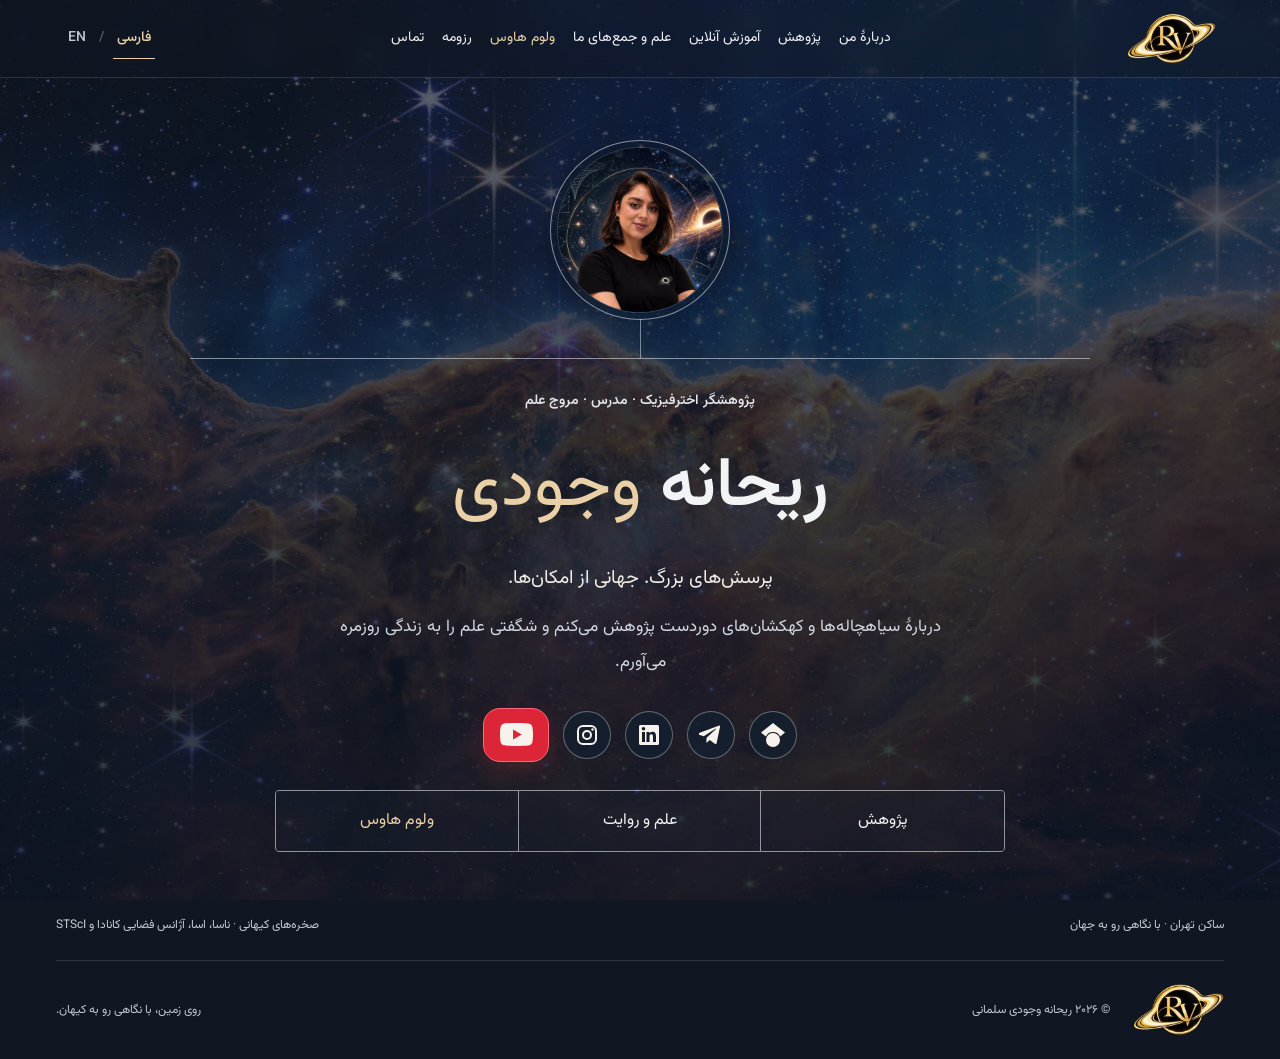
==== commit 5509dab5: "Add files via upload" ====
--- a/fa.html
+++ b/fa.html
@@ -35,7 +35,7 @@
     <h1>ریحانه <em>وجودی</em></h1>
     <p class="hero-line">پرسش‌های بزرگ. جهانی از امکان‌ها.</p>
     <p class="hero-intro">دربارهٔ سیاهچاله‌ها و کهکشان‌های دوردست پژوهش می‌کنم و شگفتی علم را به زندگی روزمره می‌آورم.</p>
-    <div class="hero-socials social-icons" role="group" aria-label="شبکه‌های اجتماعی"><a class="social-icon social-youtube" href="https://www.youtube.com/@Reyhaneh.Vojoudi" target="_blank" rel="noopener noreferrer" aria-label="تماشای ویدئوها در یوتیوب" title="YouTube"><svg viewBox="0 0 24 24" width="24" height="24" fill="currentColor" aria-hidden="true" focusable="false"><path d="M23.5 6.2a3 3 0 0 0-2.1-2.1C19.5 3.6 12 3.6 12 3.6s-7.5 0-9.4.5A3 3 0 0 0 .5 6.2 31 31 0 0 0 0 12a31 31 0 0 0 .5 5.8 3 3 0 0 0 2.1 2.1c1.9.5 9.4.5 9.4.5s7.5 0 9.4-.5a3 3 0 0 0 2.1-2.1A31 31 0 0 0 24 12a31 31 0 0 0-.5-5.8Z"/><path fill="var(--play-fill, #15202e)" d="m9.5 15.6 6.3-3.6-6.3-3.6Z"/></svg></a><a class="social-icon social-instagram" href="https://www.instagram.com/reysics/" target="_blank" rel="noopener noreferrer" aria-label="Instagram" title="Instagram"><svg viewBox="0 0 24 24" width="24" height="24" fill="currentColor" aria-hidden="true" focusable="false"><rect x="3" y="3" width="18" height="18" rx="5" fill="none" stroke="currentColor" stroke-width="2"/><circle cx="12" cy="12" r="4" fill="none" stroke="currentColor" stroke-width="2"/><circle cx="17.5" cy="6.5" r="1.2"/></svg></a><a class="social-icon social-linkedin" href="https://www.linkedin.com/in/reyhaneh-vojoudi/" target="_blank" rel="noopener noreferrer" aria-label="LinkedIn" title="LinkedIn"><svg viewBox="0 0 24 24" width="24" height="24" fill="currentColor" aria-hidden="true" focusable="false"><path d="M20.45 2H3.55C2.69 2 2 2.68 2 3.52v16.96c0 .84.69 1.52 1.55 1.52h16.9c.86 0 1.55-.68 1.55-1.52V3.52c0-.84-.69-1.52-1.55-1.52ZM8 19H5V9h3v10ZM6.5 7.6a1.8 1.8 0 1 1 0-3.6 1.8 1.8 0 0 1 0 3.6ZM19 19h-3v-5.1c0-1.2 0-2.7-1.65-2.7S12.5 12.5 12.5 13.8V19h-3V9h2.88v1.37h.04A3.16 3.16 0 0 1 15.26 8.8C18.3 8.8 19 10.8 19 13.4V19Z"/></svg></a><a class="social-icon social-telegram" href="https://t.me/Reysics" target="_blank" rel="noopener noreferrer" aria-label="Telegram" title="Telegram"><svg viewBox="0 0 24 24" width="24" height="24" fill="currentColor" aria-hidden="true" focusable="false"><path d="m21.5 3.3-3.6 17c-.27 1.2-.98 1.49-1.98.93l-5.48-4.04-2.64 2.54c-.29.29-.54.54-1.1.54l.39-5.59L17.27 5.4c.44-.39-.1-.61-.68-.22L4 13.11l-5.42-1.69c-1.18-.37-1.2-1.18.25-1.75L20 1.82c.98-.36 1.84.22 1.5 1.48Z" transform="translate(1 1) scale(.93)"/></svg></a></div>
+    <div class="hero-socials social-icons" style="flex-wrap:wrap" role="group" aria-label="شبکه‌های اجتماعی"><a class="social-icon social-youtube" href="https://www.youtube.com/@Reyhaneh.Vojoudi" target="_blank" rel="noopener noreferrer" aria-label="تماشای ویدئوها در یوتیوب" title="YouTube"><svg viewBox="0 0 24 24" width="24" height="24" fill="currentColor" aria-hidden="true" focusable="false"><path d="M23.5 6.2a3 3 0 0 0-2.1-2.1C19.5 3.6 12 3.6 12 3.6s-7.5 0-9.4.5A3 3 0 0 0 .5 6.2 31 31 0 0 0 0 12a31 31 0 0 0 .5 5.8 3 3 0 0 0 2.1 2.1c1.9.5 9.4.5 9.4.5s7.5 0 9.4-.5a3 3 0 0 0 2.1-2.1A31 31 0 0 0 24 12a31 31 0 0 0-.5-5.8Z"/><path fill="var(--play-fill, #15202e)" d="m9.5 15.6 6.3-3.6-6.3-3.6Z"/></svg></a><a class="social-icon social-instagram" href="https://www.instagram.com/reysics/" target="_blank" rel="noopener noreferrer" aria-label="Instagram" title="Instagram"><svg viewBox="0 0 24 24" width="24" height="24" fill="currentColor" aria-hidden="true" focusable="false"><rect x="3" y="3" width="18" height="18" rx="5" fill="none" stroke="currentColor" stroke-width="2"/><circle cx="12" cy="12" r="4" fill="none" stroke="currentColor" stroke-width="2"/><circle cx="17.5" cy="6.5" r="1.2"/></svg></a><a class="social-icon social-linkedin" href="https://www.linkedin.com/in/reyhaneh-vojoudi/" target="_blank" rel="noopener noreferrer" aria-label="LinkedIn" title="LinkedIn"><svg viewBox="0 0 24 24" width="24" height="24" fill="currentColor" aria-hidden="true" focusable="false"><path d="M20.45 2H3.55C2.69 2 2 2.68 2 3.52v16.96c0 .84.69 1.52 1.55 1.52h16.9c.86 0 1.55-.68 1.55-1.52V3.52c0-.84-.69-1.52-1.55-1.52ZM8 19H5V9h3v10ZM6.5 7.6a1.8 1.8 0 1 1 0-3.6 1.8 1.8 0 0 1 0 3.6ZM19 19h-3v-5.1c0-1.2 0-2.7-1.65-2.7S12.5 12.5 12.5 13.8V19h-3V9h2.88v1.37h.04A3.16 3.16 0 0 1 15.26 8.8C18.3 8.8 19 10.8 19 13.4V19Z"/></svg></a><a class="social-icon social-telegram" href="https://t.me/Reysics" target="_blank" rel="noopener noreferrer" aria-label="Telegram" title="Telegram"><svg viewBox="0 0 24 24" width="24" height="24" fill="currentColor" aria-hidden="true" focusable="false"><path d="m21.5 3.3-3.6 17c-.27 1.2-.98 1.49-1.98.93l-5.48-4.04-2.64 2.54c-.29.29-.54.54-1.1.54l.39-5.59L17.27 5.4c.44-.39-.1-.61-.68-.22L4 13.11l-5.42-1.69c-1.18-.37-1.2-1.18.25-1.75L20 1.82c.98-.36 1.84.22 1.5 1.48Z" transform="translate(1 1) scale(.93)"/></svg></a><a class="social-icon social-scholar" href="https://scholar.google.com/citations?user=dKFWtnIAAAAJ&amp;hl=en" target="_blank" rel="noopener noreferrer" aria-label="گوگل اسکالر" title="گوگل اسکالر"><svg viewBox="0 0 24 24" width="24" height="24" fill="currentColor" aria-hidden="true" focusable="false"><path d="M12 24a7 7 0 1 1 0-14 7 7 0 0 1 0 14ZM12 0 0 9.5l4.838 3.94A8 8 0 0 1 12 9a8 8 0 0 1 7.162 4.44L24 9.5Z"/></svg></a></div>
     <nav class="hero-paths" aria-label="آشنایی با فعالیت‌های من"><a href="#research">پژوهش</a><a href="#stories">علم و روایت</a><a href="#vellum-house">ولوم هاوس</a></nav>
     </div>
     <div class="hero-portrait-frame"><img class="hero-portrait" src="assets/reyhaneh-portrait.webp" alt="چهرهٔ ریحانه وجودی" width="480" height="415" decoding="async" fetchpriority="high"></div>
@@ -97,7 +97,7 @@
   <div id="vh-consultation" class="vh-consultation"><p class="eyebrow gold">آغاز همکاری با جلسهٔ مشاوره</p><h3>از یک گفت‌وگو شروع کنیم.</h3><p>نقطهٔ آغاز هر برنامه، خودِ دانش‌آموز یا دانشجوست. در جلسهٔ مشاوره، اهداف شما را می‌شناسیم و با هم بررسی می‌کنیم که آیا ولوم هاوس همراه مناسبی برای مسیر پیش روی شماست.</p><p>فرم کوتاه درخواست را تکمیل کنید و مقطع تحصیلی، هدف‌ها و مهلت‌های مهم را بنویسید. اگر از طرف دانش‌آموز یا دانشجو تماس می‌گیرید، نسبت خود را نیز ذکر کنید.</p><div class="actions"><a class="button primary" href="#contact" data-enquiry="vellum" aria-haspopup="dialog">درخواست جلسهٔ مشاوره</a><a class="button outline" href="assets/Vellum_House_Brochure.pdf" target="_blank" rel="noopener">مطالعهٔ بروشور (PDF انگلیسی)</a></div></div>
 </div></section>
 
-<section data-view="contact" id="contact" class="section wrap contact-section"><p class="eyebrow gold">۰۷ / شروع یک گفت‌وگو</p><h2>پرسشی دارید؟<br><em>خوشحال می‌شوم بشنوم.</em></h2><p>همکاری پژوهشی، تدریس، ترویج علم،<br class="desktop-break"> یا ایده‌ای که ارزش گفت‌وگو دارد.</p><a class="contact-email" href="#contact" data-enquiry="general" aria-haspopup="dialog">ارسال پیام</a><div class="contact-links social-links"><div class="social-icons" role="group" aria-label="شبکه‌های اجتماعی"><a class="social-icon social-youtube" href="https://www.youtube.com/@Reyhaneh.Vojoudi" target="_blank" rel="noopener noreferrer" aria-label="تماشای ویدئوها در یوتیوب" title="YouTube"><svg viewBox="0 0 24 24" width="24" height="24" fill="currentColor" aria-hidden="true" focusable="false"><path d="M23.5 6.2a3 3 0 0 0-2.1-2.1C19.5 3.6 12 3.6 12 3.6s-7.5 0-9.4.5A3 3 0 0 0 .5 6.2 31 31 0 0 0 0 12a31 31 0 0 0 .5 5.8 3 3 0 0 0 2.1 2.1c1.9.5 9.4.5 9.4.5s7.5 0 9.4-.5a3 3 0 0 0 2.1-2.1A31 31 0 0 0 24 12a31 31 0 0 0-.5-5.8Z"/><path fill="var(--play-fill, #15202e)" d="m9.5 15.6 6.3-3.6-6.3-3.6Z"/></svg></a><a class="social-icon social-instagram" href="https://www.instagram.com/reysics/" target="_blank" rel="noopener noreferrer" aria-label="Instagram" title="Instagram"><svg viewBox="0 0 24 24" width="24" height="24" fill="currentColor" aria-hidden="true" focusable="false"><rect x="3" y="3" width="18" height="18" rx="5" fill="none" stroke="currentColor" stroke-width="2"/><circle cx="12" cy="12" r="4" fill="none" stroke="currentColor" stroke-width="2"/><circle cx="17.5" cy="6.5" r="1.2"/></svg></a><a class="social-icon social-linkedin" href="https://www.linkedin.com/in/reyhaneh-vojoudi/" target="_blank" rel="noopener noreferrer" aria-label="LinkedIn" title="LinkedIn"><svg viewBox="0 0 24 24" width="24" height="24" fill="currentColor" aria-hidden="true" focusable="false"><path d="M20.45 2H3.55C2.69 2 2 2.68 2 3.52v16.96c0 .84.69 1.52 1.55 1.52h16.9c.86 0 1.55-.68 1.55-1.52V3.52c0-.84-.69-1.52-1.55-1.52ZM8 19H5V9h3v10ZM6.5 7.6a1.8 1.8 0 1 1 0-3.6 1.8 1.8 0 0 1 0 3.6ZM19 19h-3v-5.1c0-1.2 0-2.7-1.65-2.7S12.5 12.5 12.5 13.8V19h-3V9h2.88v1.37h.04A3.16 3.16 0 0 1 15.26 8.8C18.3 8.8 19 10.8 19 13.4V19Z"/></svg></a><a class="social-icon social-telegram" href="https://t.me/Reysics" target="_blank" rel="noopener noreferrer" aria-label="Telegram" title="Telegram"><svg viewBox="0 0 24 24" width="24" height="24" fill="currentColor" aria-hidden="true" focusable="false"><path d="m21.5 3.3-3.6 17c-.27 1.2-.98 1.49-1.98.93l-5.48-4.04-2.64 2.54c-.29.29-.54.54-1.1.54l.39-5.59L17.27 5.4c.44-.39-.1-.61-.68-.22L4 13.11l-5.42-1.69c-1.18-.37-1.2-1.18.25-1.75L20 1.82c.98-.36 1.84.22 1.5 1.48Z" transform="translate(1 1) scale(.93)"/></svg></a></div><a href="https://scholar.google.com/citations?user=dKFWtnIAAAAJ&amp;hl=en" target="_blank" rel="noopener noreferrer">گوگل اسکالر</a></div></section>
+<section data-view="contact" id="contact" class="section wrap contact-section"><p class="eyebrow gold">۰۷ / شروع یک گفت‌وگو</p><h2>پرسشی دارید؟<br><em>خوشحال می‌شوم بشنوم.</em></h2><p>همکاری پژوهشی، تدریس، ترویج علم،<br class="desktop-break"> یا ایده‌ای که ارزش گفت‌وگو دارد.</p><a class="contact-email" href="#contact" data-enquiry="general" aria-haspopup="dialog">ارسال پیام</a><div class="contact-links social-links"><div class="social-icons" style="flex-wrap:wrap" role="group" aria-label="شبکه‌های اجتماعی"><a class="social-icon social-youtube" href="https://www.youtube.com/@Reyhaneh.Vojoudi" target="_blank" rel="noopener noreferrer" aria-label="تماشای ویدئوها در یوتیوب" title="YouTube"><svg viewBox="0 0 24 24" width="24" height="24" fill="currentColor" aria-hidden="true" focusable="false"><path d="M23.5 6.2a3 3 0 0 0-2.1-2.1C19.5 3.6 12 3.6 12 3.6s-7.5 0-9.4.5A3 3 0 0 0 .5 6.2 31 31 0 0 0 0 12a31 31 0 0 0 .5 5.8 3 3 0 0 0 2.1 2.1c1.9.5 9.4.5 9.4.5s7.5 0 9.4-.5a3 3 0 0 0 2.1-2.1A31 31 0 0 0 24 12a31 31 0 0 0-.5-5.8Z"/><path fill="var(--play-fill, #15202e)" d="m9.5 15.6 6.3-3.6-6.3-3.6Z"/></svg></a><a class="social-icon social-instagram" href="https://www.instagram.com/reysics/" target="_blank" rel="noopener noreferrer" aria-label="Instagram" title="Instagram"><svg viewBox="0 0 24 24" width="24" height="24" fill="currentColor" aria-hidden="true" focusable="false"><rect x="3" y="3" width="18" height="18" rx="5" fill="none" stroke="currentColor" stroke-width="2"/><circle cx="12" cy="12" r="4" fill="none" stroke="currentColor" stroke-width="2"/><circle cx="17.5" cy="6.5" r="1.2"/></svg></a><a class="social-icon social-linkedin" href="https://www.linkedin.com/in/reyhaneh-vojoudi/" target="_blank" rel="noopener noreferrer" aria-label="LinkedIn" title="LinkedIn"><svg viewBox="0 0 24 24" width="24" height="24" fill="currentColor" aria-hidden="true" focusable="false"><path d="M20.45 2H3.55C2.69 2 2 2.68 2 3.52v16.96c0 .84.69 1.52 1.55 1.52h16.9c.86 0 1.55-.68 1.55-1.52V3.52c0-.84-.69-1.52-1.55-1.52ZM8 19H5V9h3v10ZM6.5 7.6a1.8 1.8 0 1 1 0-3.6 1.8 1.8 0 0 1 0 3.6ZM19 19h-3v-5.1c0-1.2 0-2.7-1.65-2.7S12.5 12.5 12.5 13.8V19h-3V9h2.88v1.37h.04A3.16 3.16 0 0 1 15.26 8.8C18.3 8.8 19 10.8 19 13.4V19Z"/></svg></a><a class="social-icon social-telegram" href="https://t.me/Reysics" target="_blank" rel="noopener noreferrer" aria-label="Telegram" title="Telegram"><svg viewBox="0 0 24 24" width="24" height="24" fill="currentColor" aria-hidden="true" focusable="false"><path d="m21.5 3.3-3.6 17c-.27 1.2-.98 1.49-1.98.93l-5.48-4.04-2.64 2.54c-.29.29-.54.54-1.1.54l.39-5.59L17.27 5.4c.44-.39-.1-.61-.68-.22L4 13.11l-5.42-1.69c-1.18-.37-1.2-1.18.25-1.75L20 1.82c.98-.36 1.84.22 1.5 1.48Z" transform="translate(1 1) scale(.93)"/></svg></a><a class="social-icon social-scholar" href="https://scholar.google.com/citations?user=dKFWtnIAAAAJ&amp;hl=en" target="_blank" rel="noopener noreferrer" aria-label="گوگل اسکالر" title="گوگل اسکالر"><svg viewBox="0 0 24 24" width="24" height="24" fill="currentColor" aria-hidden="true" focusable="false"><path d="M12 24a7 7 0 1 1 0-14 7 7 0 0 1 0 14ZM12 0 0 9.5l4.838 3.94A8 8 0 0 1 12 9a8 8 0 0 1 7.162 4.44L24 9.5Z"/></svg></a></div></div></section>
 </main>
 <footer class="wrap"><div><a class="brand" href="#home" aria-label="ریحانه وجودی؛ صفحهٔ اصلی"><img class="brand-logo" src="assets/reyhaneh-logo.webp" alt="نشان ریحانه وجودی با قرص برافزایشی طلایی سیاهچاله" width="270" height="270" decoding="async"></a><span>© ۲۰۲۶ ریحانه وجودی سلمانی</span></div><p>روی زمین، با نگاهی رو به کیهان.</p><details class="credits"><summary>منابع تصویر و اطلاعات علمی</summary><p>تصویر اصلی: صخره‌های کیهانی در NGC 3324، ثبت‌شده با دوربین NIRCam تلسکوپ جیمز وب. اعتبار تصویر: NASA، ESA، CSA و STScI. تصویر برای نمایش در این وب‌سایت برش خورده و تیره‌تر شده است. <a href="https://esawebb.org/images/weic2205a/" target="_blank" rel="noopener noreferrer">تصویر اصلی</a> · <a href="https://creativecommons.org/licenses/by/4.0/" target="_blank" rel="noopener noreferrer">CC BY 4.0</a>.</p><p>اطلاعات تحصیلات، سوابق، جوایز، مهارت‌ها و پژوهش‌های در دست انجام بر اساس رزومهٔ ۲۰۲۶ من و به‌روزرسانی‌های بعدی است. پیوند مقالات منتشرشده به صفحهٔ اصلی نشریه و نسخهٔ arXiv می‌رسد.</p></details></footer>
 <noscript><p style="text-align:center">برای استفاده از فرم تماس، جاوااسکریپت مرورگر را فعال کنید.</p></noscript>
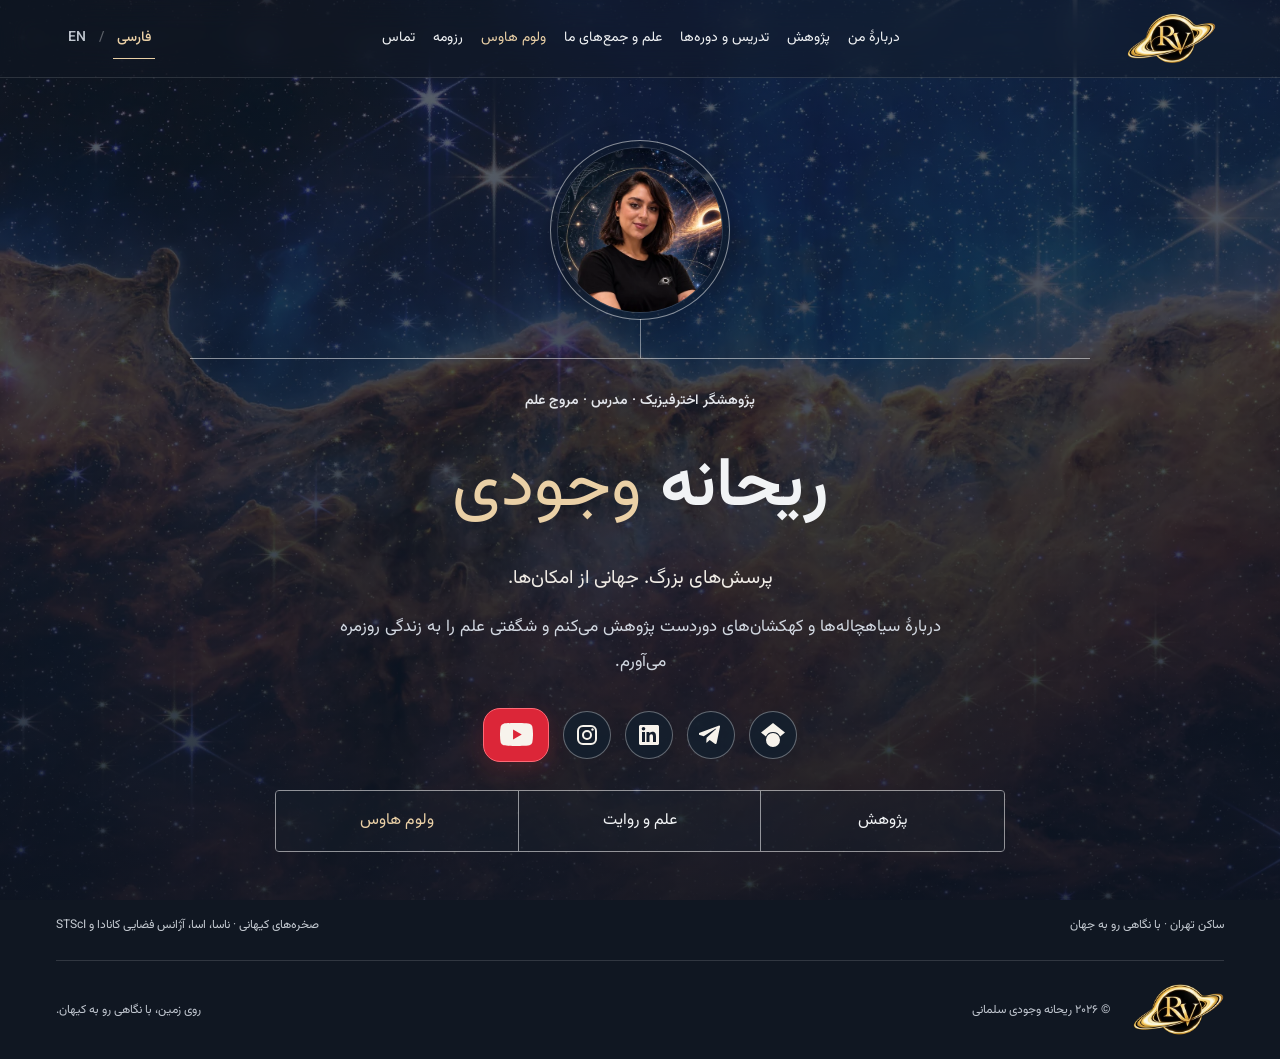
==== commit ec7b932e: "Update Teaching & Courses navigation and teaching experience" ====
--- a/fa.html
+++ b/fa.html
@@ -23,7 +23,7 @@
   <a class="brand" href="#home" aria-label="ریحانه وجودی؛ صفحهٔ اصلی"><img class="brand-logo" src="assets/reyhaneh-logo.webp" alt="نشان ریحانه وجودی با قرص برافزایشی طلایی سیاهچاله" width="270" height="270" decoding="async"></a>
 <div class="language-switch" role="group" aria-label="زبان وب‌سایت" dir="ltr"><a data-language="en" href="index.html" lang="en" hreflang="en">EN</a><span aria-hidden="true">/</span><a data-language="fa" href="fa.html" lang="fa" hreflang="fa" aria-current="true">فارسی</a></div>
   <button class="menu-toggle" aria-expanded="false" aria-controls="navigation">منو</button>
-  <nav id="navigation" aria-label="منوی اصلی"><a href="#about">دربارهٔ من</a><a href="#research">پژوهش</a><a href="#teaching">آموزش آنلاین</a><a href="#stories">علم و جمع‌های ما</a><a href="#vellum-house" class="vh-nav">ولوم هاوس</a><a href="assets/Reyhaneh_Vojoudi_CV.pdf" target="_blank" rel="noopener">رزومه</a><a href="#contact">تماس</a></nav>
+  <nav id="navigation" aria-label="منوی اصلی"><a href="#about">دربارهٔ من</a><a href="#research">پژوهش</a><a href="#teaching">تدریس و دوره‌ها</a><a href="#stories">علم و جمع‌های ما</a><a href="#vellum-house" class="vh-nav">ولوم هاوس</a><a href="assets/Reyhaneh_Vojoudi_CV.pdf" target="_blank" rel="noopener">رزومه</a><a href="#contact">تماس</a></nav>
 </header>
 <main id="main">
 <div class="view-toolbar wrap" hidden><a href="#home" class="back-home">خانه</a><nav class="view-links" aria-label="بخش‌های این صفحه"></nav></div>
@@ -78,7 +78,7 @@
   <div id="skills" class="skills-panel"><div><p class="eyebrow gold">مهارت‌ها و ابزارها</p><h3>از ایده تا پژوهش.</h3></div><div><h4>محاسبات و پژوهش</h4><div class="tags"><span>Python</span><span>یادگیری ماشین</span><span>LSTM</span><span>خودرمزگذارها</span><span>C++</span><span>Wolfram Mathematica</span><span>LaTeX</span></div><h4>زبان‌ها و ارتباطات</h4><p>فارسی · زبان مادری&nbsp; / &nbsp; انگلیسی · C1، تافل ۱۰۸&nbsp; / &nbsp; آلمانی · C1</p><p class="small">در حال یادگیری فرانسوی، ایتالیایی و عربی نیز هستم. با CAMB و CosmoMC در کارگاه‌های آموزشی آشنا شده‌ام.</p></div></div>
 </section>
 
-<section data-view="teaching" id="teaching" class="section teaching-section"><div class="wrap teaching-grid"><div><p class="eyebrow gold">۰۴ / تدریس و راهنمایی علمی</p><h2>بهترین درس‌ها<br>با این پرسش آغاز می‌شوند:<br><em>«چه می‌شود اگر؟»</em></h2><p class="lead">فیزیک وقتی ماندگار می‌شود که دانش‌آموزان فرصت پیدا کنند مثل یک فیزیک‌دان فکر کنند.</p><p>تجربهٔ تدریسم از آموزش فیزیک و ریاضی به زبان انگلیسی در مدرسه تا دستیاری آموزشی در مقطع کارشناسی ارشد و راهنمایی تیم‌ها در رقابت‌های پژوهش‌محور را در بر می‌گیرد.</p><a class="text-link" href="#contact" data-enquiry="collaboration" aria-haspopup="dialog">گفت‌وگو دربارهٔ تدریس یا رویداد علمی</a></div><div id="teaching-approach" class="teaching-list"><article><span>۰۱</span><div><h3>از مبانی تا ایده‌های بزرگ</h3><p>تدریس فیزیک و ریاضی در دوره‌های A-Level، IGCSE و O-Level؛ مدرس و سرپرست گروه در کالج گلوکال و مدرس در مدرسهٔ بین‌المللی حکیم.</p></div></article><article><span>۰۲</span><div><h3>فیزیک در دانشگاه</h3><p>دستیار آموزشی درس‌های نسبیت عام و کیهان‌شناسی در مقطع کارشناسی ارشد دانشگاه صنعتی خواجه نصیرالدین طوسی.</p></div></article><article><span>۰۳</span><div><h3>یادگیری از راه پژوهش</h3><p>راهنمایی فیزیک‌دانان جوان و داوری در مسابقات فیزیک‌دانان جوان و پژوهشگران جوان علوم طبیعی ایران.</p></div></article><article><span>۰۴</span><div><h3>آموزش فراتر از کلاس درس</h3><p>مدیر آموزشی پیشین مدرسهٔ ایرانی کمبریج، با فعالیت در توسعهٔ برنامهٔ درسی و توانمندسازی معلمان. همچنین در ترجمه و ویرایش علمی فعالیت داشته‌ام؛ از جمله همکاری روی کتاب<em> «بنیادها: ده کلید به واقعیت»</em> اثر فرانک ویلچک.</p></div></article><article><span>۰۵</span><div><h3>تدریس آلمانی و نظارت آموزشی</h3><p>مدرس ارشد و ناظر آموزشی زبان آلمانی در آموزشگاه زبان ملل، تهران · اوت ۲۰۱۸ تا ژانویهٔ ۲۰۲۱.</p></div></article><article><span>۰۶</span><div><h3>تدریس زبان انگلیسی و آلمانی</h3><p>تدریس پاره‌وقت زبان انگلیسی و آلمانی در آموزشگاه‌های زبان تهران · ژانویهٔ ۲۰۱۵ تا ژانویهٔ ۲۰۲۱؛ از جمله ملل، زبان اول، فارسیان، پردیسان، ایران جهان و پپ‌تاک.</p></div></article></div></div><div id="teaching-consultation" class="teaching-enquiry"><h3>یادگیری را از شناخت نیازهای شما شروع کنیم.</h3><p>فیزیک، ریاضی، زبان انگلیسی و زبان آلمانی را به‌صورت آنلاین تدریس می‌کنم. در جلسهٔ ارزیابی اولیه و مشاوره، سطح فعلی، هدف‌ها و نیازهای شما را بررسی می‌کنیم تا مسیر مناسبی برای یادگیری پیشنهاد دهم.</p><p>فرم کوتاه درخواست را تکمیل کنید و درس موردنظر، سطح فعلی و هدف خود را بنویسید. همهٔ کلاس‌ها به‌صورت آنلاین برگزار می‌شوند.</p><a class="button primary" href="#contact" data-enquiry="teaching" aria-haspopup="dialog">درخواست جلسهٔ ارزیابی و مشاوره</a><p class="small">زمان و جزئیات جلسه پس از هماهنگی از طریق ایمیل تأیید می‌شود.</p></div></section>
+<section data-view="teaching" id="teaching" class="section teaching-section"><div class="wrap teaching-grid"><div><p class="eyebrow gold">۰۴ / تدریس و راهنمایی علمی</p><h2>بهترین درس‌ها<br>با این پرسش آغاز می‌شوند:<br><em>«چه می‌شود اگر؟»</em></h2><p class="lead">فیزیک وقتی ماندگار می‌شود که دانش‌آموزان فرصت پیدا کنند مثل یک فیزیک‌دان فکر کنند.</p><p>تجربهٔ تدریسم از آموزش فیزیک و ریاضی به زبان انگلیسی در مدرسه تا دستیاری آموزشی در مقطع کارشناسی ارشد و راهنمایی تیم‌ها در رقابت‌های پژوهش‌محور را در بر می‌گیرد.</p><a class="text-link" href="#contact" data-enquiry="collaboration" aria-haspopup="dialog">گفت‌وگو دربارهٔ تدریس یا رویداد علمی</a></div><div id="teaching-approach" class="teaching-list"><article><span>۰۱</span><div><h3>از مبانی تا ایده‌های بزرگ</h3><p>تدریس فیزیک و ریاضی در دوره‌های A-Level، IGCSE و O-Level؛ مدرس و سرپرست گروه در کالج گلوکال و مدرس در مدرسهٔ بین‌المللی حکیم. همچنین سابقهٔ تدریس در مدرسهٔ کمبریج، مدرسهٔ بین‌المللی نیکو، مدرسهٔ دکتر حسابی، مدرسهٔ دوزبانهٔ دی و دبیرستان هوشمند آبسال، از جمله دیگر مراکز آموزشی، را دارم.</p></div></article><article><span>۰۲</span><div><h3>فیزیک در دانشگاه</h3><p>دستیار آموزشی درس‌های نسبیت عام و کیهان‌شناسی در مقطع کارشناسی ارشد دانشگاه صنعتی خواجه نصیرالدین طوسی.</p></div></article><article><span>۰۳</span><div><h3>یادگیری از راه پژوهش</h3><p>راهنمایی فیزیک‌دانان جوان و داوری در مسابقات فیزیک‌دانان جوان و پژوهشگران جوان علوم طبیعی ایران.</p></div></article><article><span>۰۴</span><div><h3>آموزش فراتر از کلاس درس</h3><p>مدیر آموزشی پیشین مدرسهٔ ایرانی کمبریج، با فعالیت در توسعهٔ برنامهٔ درسی و توانمندسازی معلمان. همچنین در ترجمه و ویرایش علمی فعالیت داشته‌ام؛ از جمله همکاری روی کتاب<em> «بنیادها: ده کلید به واقعیت»</em> اثر فرانک ویلچک.</p></div></article><article><span>۰۵</span><div><h3>تدریس آلمانی و نظارت آموزشی</h3><p>مدرس ارشد و ناظر آموزشی زبان آلمانی در آموزشگاه زبان ملل، تهران · اوت ۲۰۱۸ تا ژانویهٔ ۲۰۲۱.</p></div></article><article><span>۰۶</span><div><h3>تدریس زبان انگلیسی و آلمانی</h3><p>تدریس پاره‌وقت زبان انگلیسی و آلمانی در آموزشگاه‌های زبان تهران · ژانویهٔ ۲۰۱۵ تا ژانویهٔ ۲۰۲۱؛ از جمله ملل، زبان اول، فارسیان، پردیسان، ایران جهان و پپ‌تاک.</p></div></article></div></div><div id="teaching-consultation" class="teaching-enquiry"><h3>یادگیری را از شناخت نیازهای شما شروع کنیم.</h3><p>فیزیک، ریاضی، زبان انگلیسی و زبان آلمانی را به‌صورت آنلاین تدریس می‌کنم. در جلسهٔ ارزیابی اولیه و مشاوره، سطح فعلی، هدف‌ها و نیازهای شما را بررسی می‌کنیم تا مسیر مناسبی برای یادگیری پیشنهاد دهم.</p><p>فرم کوتاه درخواست را تکمیل کنید و درس موردنظر، سطح فعلی و هدف خود را بنویسید. همهٔ کلاس‌ها به‌صورت آنلاین برگزار می‌شوند.</p><a class="button primary" href="#contact" data-enquiry="teaching" aria-haspopup="dialog">درخواست جلسهٔ ارزیابی و مشاوره</a><p class="small">زمان و جزئیات جلسه پس از هماهنگی از طریق ایمیل تأیید می‌شود.</p></div></section>
 
 <section data-view="science" id="stories" class="section wrap">
   <div class="section-head"><div><p class="eyebrow gold">۰۵ / از علم می‌گویم</p><h2>کیهان متعلق به<br><em>همهٔ ماست.</em></h2></div><div><p>سیاهچاله‌ها، پرسش‌های بزرگ و زندگی یک پژوهشگر. در ویدئوها و گفت‌وگوهایم، هم از علم می‌گویم و هم از زندگی خودم در مسیر پژوهش.</p><a class="text-link" href="https://www.youtube.com/@Reyhaneh.Vojoudi" target="_blank" rel="noopener noreferrer">دیدن کانال یوتیوب من</a></div></div>
